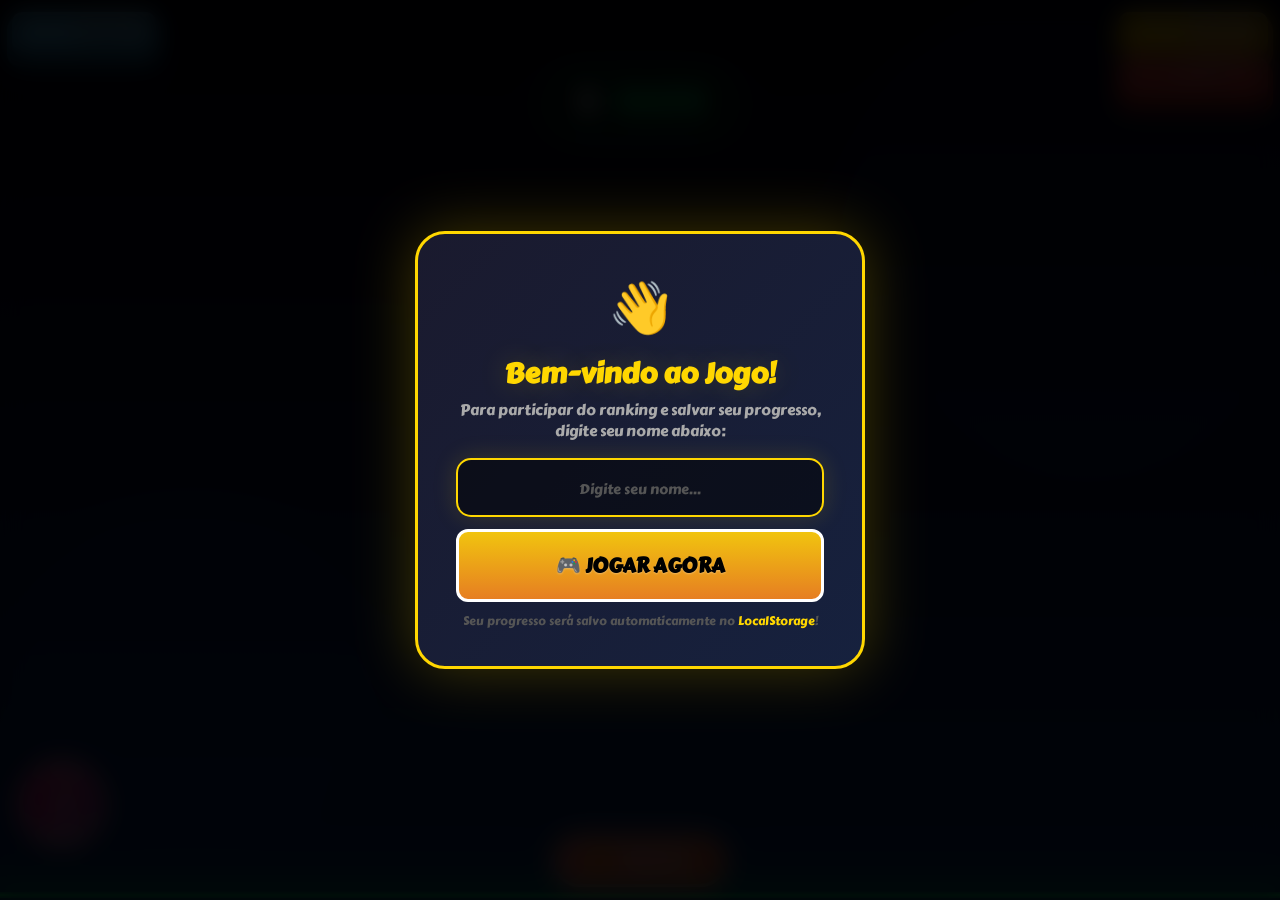
==== index.html @ 9e5d927e "Criado Game" ====
<!DOCTYPE html>
<html lang="pt-BR">
<head>
    <meta charset="UTF-8">
    <meta name="viewport" content="width=device-width, initial-scale=1.0, maximum-scale=1.0, user-scalable=no, viewport-fit=cover">
    <title>BOLA EXPLOSIVA - PREMIUM</title>
    <link href="https://fonts.googleapis.com/css?family=Carter+One" rel="stylesheet">
    <style>
        :root {
            --neon-blue: #00d2ff;
            --neon-pink: #ff007f;
            --gold: #FFD700;
            --green-hp: #2ecc71;
            --neon-purple: #9b59b6;
            --neon-cyan: #00f5ff;
            --neon-lime: #a8ff3e;
        }

        * { margin: 0; padding: 0; box-sizing: border-box; user-select: none; }
        
        html, body {
            width: 100%;
            height: 100%;
            overflow: hidden;
            background: #050510;
            font-family: 'Carter One', 'Arial Black', sans-serif;
            color: white;
            position: relative;
        }

        #gameCanvas {
            display: block;
            width: 100vw !important;
            height: 100vh !important;
            position: fixed !important;
            top: 0 !important;
            left: 0 !important;
            filter: saturate(1.3) contrast(1.1);
            z-index: 1;
        }

        .game-button {
            position: relative;
            top: 0;
            cursor: pointer;
            text-decoration: none !important;
            outline: none !important;
            font-family: 'Carter One', sans-serif;
            font-size: clamp(10px, 1.8vw, 20px);
            line-height: 1.4em;
            letter-spacing: .08em;
            text-shadow: 2px 2px 1px #0066a2, -2px 2px 1px #0066a2, 2px -2px 1px #0066a2, -2px -2px 1px #0066a2, 0px 2px 1px #0066a2, 0px -2px 1px #0066a2, 0px 4px 1px #004a87, 2px 4px 1px #004a87, -2px 4px 1px  #004a87;
            border: none;
            margin: 4px 6px;
            background: repeating-linear-gradient( 45deg, #3ebbf7, #3ebbf7 5px, #45b1f4 5px, #45b1f4 10px);
            border-bottom: 3px solid rgba(16, 91, 146, 0.5);
            border-top: 3px solid rgba(255,255,255,.3);
            color: #fff !important;
            border-radius: clamp(6px, 1vw, 10px);
            padding: clamp(3px, 0.8vw, 10px) clamp(6px, 1.5vw, 18px);
            box-shadow: 0 4px 0 #266b91, 0 6px 1px 1px rgba(0,0,0,.3), 0 8px 0 5px #12517d, 0 10px 0 5px #1a6b9a, 0 12px 0 5px #0c405e, 0 12px 1px 6px rgba(0,0,0,.3);
            transition: all 0.15s ease;
            display: inline-flex;
            align-items: center;
            justify-content: center;
            gap: 5px;
            min-width: 50px;
            text-align: center;
            white-space: nowrap;
        }
        .game-button:hover {
            top: 2px;
            box-shadow: 0 2px 0 #266b91, 0 4px 1px 1px rgba(0,0,0,.3), 0 6px 0 5px #12517d, 0 8px 0 5px #1a6b9a, 0 10px 0 5px #0c405e, 0 10px 1px 6px rgba(0,0,0,.3);
            transform: scale(1.02);
        }
        .game-button:active {
            top: 4px;
            transform: scale(0.97);
            box-shadow: 0 2px 0 #266b91, 0 4px 1px 1px rgba(0,0,0,.3);
        }
        .game-button::before {
            content: '';
            height: 10%;
            position: absolute;
            width: 40%;
            background: #fff;
            right: 13%;
            top: -3%;
            border-radius: 99px;
            opacity: 0.6;
        }
        .game-button::after {
            content: '';
            height: 10%;
            position: absolute;
            width: 5%;
            background: #fff;
            right: 5%;
            top: -3%;
            border-radius: 99px;
            opacity: 0.6;
        }

        .game-button.orange {
            background: repeating-linear-gradient( 45deg, #ffc800, #ffc800 5px, #ffc200 5px, #ffc200 10px);
            box-shadow: 0 4px 0 #b76113, 0 6px 1px 1px rgba(0,0,0,.3), 0 8px 0 5px #75421f, 0 10px 0 5px #8a542b, 0 12px 0 5px #593116, 0 12px 1px 6px rgba(0,0,0,.3);
            border-bottom: 3px solid rgba(205, 102, 0, 0.5);
            text-shadow: 2px 2px 1px #e78700, -2px 2px 1px #e78700, 2px -2px 1px #e78700, -2px -2px 1px #e78700, 0px 2px 1px #e78700, 0px -2px 1px #e78700, 0px 4px 1px #c96100, 2px 4px 1px #c96100, -2px 4px 1px  #c96100;
        }
        .game-button.orange:hover {
            top: 2px;
            box-shadow: 0 2px 0 #b76113, 0 4px 1px 1px rgba(0,0,0,.3), 0 6px 0 5px #75421f, 0 8px 0 5px #8a542b, 0 10px 0 5px #593116, 0 10px 1px 6px rgba(0,0,0,.3);
        }

        .game-button.red {
            background: repeating-linear-gradient( 45deg, #ff4f4c, #ff4f4c 5px, #ff4643 5px, #ff4643 10px);
            box-shadow: 0 4px 0 #ae2725, 0 6px 1px 1px rgba(0,0,0,.3), 0 8px 0 5px #831614, 0 10px 0 5px #a33634, 0 12px 0 5px #631716, 0 12px 1px 6px rgba(0,0,0,.3);
            border-bottom: 3px solid rgba(160, 25, 23, 0.5);
            text-shadow: 2px 2px 1px #d72d21, -2px 2px 1px #d72d21, 2px -2px 1px #d72d21, -2px -2px 1px #d72d21, 0px 2px 1px #d72d21, 0px -2px 1px #d72d21, 0px 4px 1px #930704, 2px 4px 1px #930704, -2px 4px 1px  #930704;
        }
        .game-button.red:hover {
            top: 2px;
            box-shadow: 0 2px 0 #ae2725, 0 4px 1px 1px rgba(0,0,0,.3), 0 6px 0 5px #831614, 0 8px 0 5px #a33634, 0 10px 0 5px #631716, 0 10px 1px 6px rgba(0,0,0,.3);
        }

        .game-button.green {
            background: repeating-linear-gradient( 45deg, #54d440, #54d440 5px, #52cc3f 5px, #52cc3f 10px);
            box-shadow: 0 4px 0 #348628, 0 6px 1px 1px rgba(0,0,0,.3), 0 8px 0 5px #2a6d20, 0 10px 0 5px #39822e, 0 12px 0 5px #1d4c16, 0 12px 1px 6px rgba(0,0,0,.3);
            border-bottom: 3px solid rgba(40, 117, 29, 0.5);
            text-shadow: 2px 2px 1px #348628, -2px 2px 1px #348628, 2px -2px 1px #348628, -2px -2px 1px #348628, 0px 2px 1px #348628, 0px -2px 1px #348628, 0px 4px 1px #1d4c16, 2px 4px 1px #1d4c16, -2px 4px 1px #1d4c16;
        }
        .game-button.green:hover {
            top: 2px;
            box-shadow: 0 2px 0 #348628, 0 4px 1px 1px rgba(0,0,0,.3), 0 6px 0 5px #2a6d20, 0 8px 0 5px #39822e, 0 10px 0 5px #1d4c16, 0 10px 1px 6px rgba(0,0,0,.3);
        }

        .game-button.purple {
            background: repeating-linear-gradient( 45deg, #9b59b6, #9b59b6 5px, #8e44ad 5px, #8e44ad 10px);
            box-shadow: 0 4px 0 #6c3483, 0 6px 1px 1px rgba(0,0,0,.3), 0 8px 0 5px #4a235a, 0 10px 0 5px #5b2d6e, 0 12px 0 5px #3b1a47, 0 12px 1px 6px rgba(0,0,0,.3);
            border-bottom: 3px solid rgba(88, 42, 109, 0.5);
            text-shadow: 2px 2px 1px #7d3c98, -2px 2px 1px #7d3c98, 2px -2px 1px #7d3c98, -2px -2px 1px #7d3c98, 0px 2px 1px #7d3c98, 0px -2px 1px #7d3c98, 0px 4px 1px #5b2d6e, 2px 4px 1px #5b2d6e, -2px 4px 1px #5b2d6e;
        }
        .game-button.purple:hover {
            top: 2px;
            box-shadow: 0 2px 0 #6c3483, 0 4px 1px 1px rgba(0,0,0,.3), 0 6px 0 5px #4a235a, 0 8px 0 5px #5b2d6e, 0 10px 0 5px #3b1a47, 0 10px 1px 6px rgba(0,0,0,.3);
        }

        .game-button.cyan {
            background: repeating-linear-gradient( 45deg, #00d4ff, #00d4ff 5px, #00c4e8 5px, #00c4e8 10px);
            box-shadow: 0 4px 0 #0088aa, 0 6px 1px 1px rgba(0,0,0,.3), 0 8px 0 5px #006680, 0 10px 0 5px #007799, 0 12px 0 5px #004d66, 0 12px 1px 6px rgba(0,0,0,.3);
            border-bottom: 3px solid rgba(0, 100, 128, 0.5);
            text-shadow: 2px 2px 1px #00aacc, -2px 2px 1px #00aacc, 2px -2px 1px #00aacc, -2px -2px 1px #00aacc, 0px 2px 1px #00aacc, 0px -2px 1px #00aacc, 0px 4px 1px #0088aa, 2px 4px 1px #0088aa, -2px 4px 1px #0088aa;
        }
        .game-button.cyan:hover {
            top: 2px;
            box-shadow: 0 2px 0 #0088aa, 0 4px 1px 1px rgba(0,0,0,.3), 0 6px 0 5px #006680, 0 8px 0 5px #007799, 0 10px 0 5px #004d66, 0 10px 1px 6px rgba(0,0,0,.3);
        }

        .game-button.pink {
            background: repeating-linear-gradient( 45deg, #ff6b9d, #ff6b9d 5px, #ff5a8a 5px, #ff5a8a 10px);
            box-shadow: 0 4px 0 #cc3366, 0 6px 1px 1px rgba(0,0,0,.3), 0 8px 0 5px #992255, 0 10px 0 5px #aa3366, 0 12px 0 5px #661533, 0 12px 1px 6px rgba(0,0,0,.3);
            border-bottom: 3px solid rgba(180, 40, 80, 0.5);
            text-shadow: 2px 2px 1px #dd4488, -2px 2px 1px #dd4488, 2px -2px 1px #dd4488, -2px -2px 1px #dd4488, 0px 2px 1px #dd4488, 0px -2px 1px #dd4488, 0px 4px 1px #cc3366, 2px 4px 1px #cc3366, -2px 4px 1px #cc3366;
        }
        .game-button.pink:hover {
            top: 2px;
            box-shadow: 0 2px 0 #cc3366, 0 4px 1px 1px rgba(0,0,0,.3), 0 6px 0 5px #992255, 0 8px 0 5px #aa3366, 0 10px 0 5px #661533, 0 10px 1px 6px rgba(0,0,0,.3);
        }

        .game-button.gold {
            background: repeating-linear-gradient( 45deg, #ffd700, #ffd700 5px, #f0c800 5px, #f0c800 10px);
            box-shadow: 0 4px 0 #b8960f, 0 6px 1px 1px rgba(0,0,0,.3), 0 8px 0 5px #8a6e0a, 0 10px 0 5px #a07f0d, 0 12px 0 5px #6b5208, 0 12px 1px 6px rgba(0,0,0,.3);
            border-bottom: 3px solid rgba(180, 130, 15, 0.5);
            text-shadow: 2px 2px 1px #d4a800, -2px 2px 1px #d4a800, 2px -2px 1px #d4a800, -2px -2px 1px #d4a800, 0px 2px 1px #d4a800, 0px -2px 1px #d4a800, 0px 4px 1px #b8960f, 2px 4px 1px #b8960f, -2px 4px 1px #b8960f;
            color: #1a1a1a !important;
        }
        .game-button.gold:hover {
            top: 2px;
            box-shadow: 0 2px 0 #b8960f, 0 4px 1px 1px rgba(0,0,0,.3), 0 6px 0 5px #8a6e0a, 0 8px 0 5px #a07f0d, 0 10px 0 5px #6b5208, 0 10px 1px 6px rgba(0,0,0,.3);
        }

        .game-button.large {
            font-size: clamp(16px, 3vw, 32px) !important;
            padding: clamp(14px, 2.5vw, 28px) clamp(25px, 5vw, 55px) !important;
            min-height: clamp(55px, 8vh, 80px) !important;
            min-width: clamp(120px, 20vw, 220px) !important;
            border-radius: clamp(10px, 1.5vw, 16px) !important;
            letter-spacing: 0.15em !important;
            box-shadow: 0 6px 0 #266b91, 0 8px 1px 1px rgba(0,0,0,.3), 0 10px 0 5px #12517d, 0 12px 0 5px #1a6b9a, 0 14px 0 5px #0c405e, 0 14px 1px 6px rgba(0,0,0,.3) !important;
        }
        .game-button.large:hover {
            top: 3px;
            box-shadow: 0 3px 0 #266b91, 0 5px 1px 1px rgba(0,0,0,.3), 0 6px 0 5px #12517d, 0 8px 0 5px #1a6b9a, 0 10px 0 5px #0c405e, 0 10px 1px 6px rgba(0,0,0,.3) !important;
        }
        .game-button.large.orange {
            box-shadow: 0 6px 0 #b76113, 0 8px 1px 1px rgba(0,0,0,.3), 0 10px 0 5px #75421f, 0 12px 0 5px #8a542b, 0 14px 0 5px #593116, 0 14px 1px 6px rgba(0,0,0,.3) !important;
        }
        .game-button.large.orange:hover {
            box-shadow: 0 3px 0 #b76113, 0 5px 1px 1px rgba(0,0,0,.3), 0 6px 0 5px #75421f, 0 8px 0 5px #8a542b, 0 10px 0 5px #593116, 0 10px 1px 6px rgba(0,0,0,.3) !important;
        }
        .game-button.large.red {
            box-shadow: 0 6px 0 #ae2725, 0 8px 1px 1px rgba(0,0,0,.3), 0 10px 0 5px #831614, 0 12px 0 5px #a33634, 0 14px 0 5px #631716, 0 14px 1px 6px rgba(0,0,0,.3) !important;
        }
        .game-button.large.red:hover {
            box-shadow: 0 3px 0 #ae2725, 0 5px 1px 1px rgba(0,0,0,.3), 0 6px 0 5px #831614, 0 8px 0 5px #a33634, 0 10px 0 5px #631716, 0 10px 1px 6px rgba(0,0,0,.3) !important;
        }
        .game-button.large.green {
            box-shadow: 0 6px 0 #348628, 0 8px 1px 1px rgba(0,0,0,.3), 0 10px 0 5px #2a6d20, 0 12px 0 5px #39822e, 0 14px 0 5px #1d4c16, 0 14px 1px 6px rgba(0,0,0,.3) !important;
        }
        .game-button.large.green:hover {
            box-shadow: 0 3px 0 #348628, 0 5px 1px 1px rgba(0,0,0,.3), 0 6px 0 5px #2a6d20, 0 8px 0 5px #39822e, 0 10px 0 5px #1d4c16, 0 10px 1px 6px rgba(0,0,0,.3) !important;
        }
        .game-button.large.gold {
            box-shadow: 0 6px 0 #b8960f, 0 8px 1px 1px rgba(0,0,0,.3), 0 10px 0 5px #8a6e0a, 0 12px 0 5px #a07f0d, 0 14px 0 5px #6b5208, 0 14px 1px 6px rgba(0,0,0,.3) !important;
        }
        .game-button.large.gold:hover {
            box-shadow: 0 3px 0 #b8960f, 0 5px 1px 1px rgba(0,0,0,.3), 0 6px 0 5px #8a6e0a, 0 8px 0 5px #a07f0d, 0 10px 0 5px #6b5208, 0 10px 1px 6px rgba(0,0,0,.3) !important;
        }
        .game-button.large::before,
        .game-button.large::after {
            opacity: 0.8 !important;
        }

        .hud-container {
            position: fixed !important;
            top: 0 !important;
            left: 0 !important;
            width: 100% !important;
            padding: clamp(4px, 1vw, 12px) !important;
            display: flex !important;
            justify-content: space-between !important;
            align-items: flex-start !important;
            z-index: 100 !important;
            pointer-events: none !important;
        }

        .hud-left, .hud-right {
            display: flex;
            flex-direction: column;
            gap: clamp(2px, 0.4vw, 6px);
            pointer-events: none;
        }
        .hud-left .game-button,
        .hud-right .game-button {
            pointer-events: auto;
        }

        .hud-button {
            font-size: clamp(8px, 1.2vw, 14px) !important;
            padding: clamp(2px, 0.4vw, 6px) clamp(5px, 0.8vw, 12px) !important;
            margin: 0 !important;
            min-width: auto !important;
            white-space: nowrap;
        }
        .hud-button .hud-label {
            font-size: clamp(5px, 0.7vw, 9px);
            opacity: 0.8;
            display: block;
            font-weight: normal;
            letter-spacing: 0.05em;
            text-shadow: none;
            margin-top: -2px;
        }
        .hud-button .hud-value {
            font-size: clamp(10px, 1.6vw, 20px);
            display: block;
            line-height: 1.2;
        }

        .remaining-circle {
            position: fixed !important;
            bottom: clamp(35px, 6vh, 90px) !important;
            left: clamp(8px, 1.5vw, 25px) !important;
            background: linear-gradient(135deg, #ff007f, #8e44ad);
            width: clamp(50px, 8vw, 85px) !important;
            height: clamp(50px, 8vw, 85px) !important;
            border-radius: 50%;
            display: flex;
            flex-direction: column;
            justify-content: center;
            align-items: center;
            border: clamp(2px, 0.4vw, 4px) solid white;
            box-shadow: 0 0 20px rgba(255, 0, 127, 0.6);
            z-index: 100;
        }
        .remaining-circle .count { 
            font-size: clamp(16px, 3vw, 30px); 
            font-weight: 900; 
            font-family: 'Carter One', sans-serif; 
        }
        .remaining-circle .txt { 
            font-size: clamp(6px, 0.9vw, 10px); 
            text-transform: uppercase; 
            font-family: 'Carter One', sans-serif; 
        }

        .pause-overlay {
            position: fixed;
            top: 0; left: 0;
            width: 100vw; height: 100vh;
            background: rgba(0, 0, 0, 0);
            display: none;
            justify-content: center;
            align-items: center;
            z-index: 400;
            pointer-events: none;
            transition: background 0.5s ease;
        }
        .pause-overlay.active {
            display: flex;
            pointer-events: auto;
            background: rgba(0, 0, 0, 0.95);
            backdrop-filter: blur(12px);
        }
        .pause-overlay .pause-box {
            width: 100vw;
            height: 100vh;
            padding: clamp(8px, 1.5vh, 25px) clamp(10px, 2vw, 25px);
            display: flex;
            flex-direction: column;
            background: transparent;
            overflow: hidden;
            transform: scale(0.95);
            opacity: 0;
            transition: all 0.5s cubic-bezier(0.34, 1.56, 0.64, 1);
        }
        .pause-overlay.active .pause-box {
            transform: scale(1);
            opacity: 1;
        }

        .pause-box .pause-header {
            display: flex;
            justify-content: space-between;
            align-items: center;
            padding: clamp(4px, 0.6vh, 10px) 0 clamp(6px, 0.8vh, 12px) 0;
            border-bottom: 2px solid rgba(255,255,255,0.1);
            flex-shrink: 0;
            gap: clamp(6px, 1vw, 15px);
            flex-wrap: wrap;
        }
        .pause-box .pause-title {
            font-size: clamp(14px, 2.5vw, 26px);
            color: var(--neon-white);
            text-shadow: 0 0 20px rgba(0, 210, 255, 0.3);
            font-family: 'Carter One', sans-serif;
        }
        .pause-box .coin-balance {
            text-align: center;
            font-size: clamp(12px, 1.8vw, 20px);
            color: var(--gold);
            padding: clamp(3px, 0.5vh, 8px);
            margin: clamp(3px, 0.5vh, 8px) 0;
            flex-shrink: 0;
            font-family: 'Carter One', sans-serif;
        }
        .pause-box .coin-balance span {
            font-size: clamp(14px, 2.2vw, 24px);
        }

        .pause-box .weapons-grid {
            display: grid;
            grid-template-columns: repeat(2, 1fr);
            gap: clamp(6px, 1vw, 20px);
            flex: 1;
            padding: clamp(6px, 1vh, 18px) 0;
            overflow-y: auto;
            align-content: start;
            min-height: 0;
        }

        .pause-box .weapons-grid::-webkit-scrollbar {
            width: 4px;
        }
        .pause-box .weapons-grid::-webkit-scrollbar-track {
            background: rgba(255,255,255,0.05);
            border-radius: 10px;
        }
        .pause-box .weapons-grid::-webkit-scrollbar-thumb {
            background: var(--neon-blue);
            border-radius: 10px;
        }

        .pause-box .weapons-grid .game-button {
            width: 100%;
            margin: 0;
            font-size: clamp(9px, 1.4vw, 16px);
            padding: clamp(10px, 1.5vw, 24px) clamp(12px, 2vw, 26px);
            white-space: normal;
            word-break: break-word;
            min-height: clamp(45px, 7vh, 80px);
            min-width: 0;
            flex-direction: column;
            line-height: 1.3;
            position: relative;
            width: 100% !important;
            display: flex !important;
            align-items: center !important;
            justify-content: center !important;
        }

        .pause-box .weapons-grid .game-button .weapon-name {
            font-size: clamp(8px, 1.2vw, 15px);
            font-weight: bold;
            display: block;
            text-align: center;
            width: 100%;
        }

        .pause-box .weapons-grid .game-button .weapon-status {
            font-size: clamp(7px, 0.9vw, 12px);
            opacity: 0.9;
            margin-top: 2px;
            display: block;
            font-weight: normal;
            text-shadow: 0 2px 4px rgba(0,0,0,0.5);
        }

        .pause-box .weapons-grid .game-button .timer-bar {
            width: 90%;
            height: clamp(3px, 0.4vh, 5px);
            background: rgba(255,255,255,0.15);
            border-radius: 4px;
            margin-top: 3px;
            overflow: hidden;
            position: absolute;
            bottom: 3px;
            left: 5%;
        }

        .pause-box .btn-actions .game-button {
            width: 90% !important;
            max-width: 500px !important;
            padding: clamp(12px, 2vw, 28px) clamp(18px, 4vw, 45px) !important;
            font-size: clamp(14px, 2.5vw, 30px) !important;
            min-height: clamp(40px, 6vh, 65px) !important;
            margin: 5px auto !important;
        }

        .game-over-screen {
            position: fixed;
            top: 0; left: 0;
            width: 100vw; height: 100vh;
            background: rgba(0, 0, 0, 0.92);
            display: none;
            justify-content: center;
            align-items: center;
            flex-direction: column;
            z-index: 200;
            backdrop-filter: blur(12px);
        }
        .game-over-screen.active { display: flex; }

        .game-over-box {
            position: fixed;
            inset: 0;
            width: 100vw;
            height: 100vh;
            display: flex;
            flex-direction: column;
            justify-content: center;
            align-items: center;
            background: rgba(0,0,0,0.92);
            z-index: 99999;
            padding: clamp(15px, 3vh, 45px) clamp(12px, 2vw, 35px);
            box-sizing: border-box;
            overflow-y: auto;
            text-align: center;
        }

        .game-over-box h1 {
            font-size: clamp(24px, 4.5vw, 45px);
            color: var(--neon-pink);
            text-shadow: 0 0 30px rgba(255, 0, 127, 0.5);
            margin-bottom: 6px;
            font-family: 'Carter One', sans-serif;
        }
        .game-over-box .subtitle {
            color: var(--neon-blue);
            font-size: clamp(11px, 1.6vw, 18px);
            margin-bottom: 12px;
        }
        .game-over-box .final-stats {
            background: rgba(0, 0, 0, 0.3);
            padding: clamp(10px, 1.5vh, 22px) clamp(12px, 2vw, 28px);
            border-radius: 15px;
            margin: 12px 0;
            border: 1px solid rgba(255,255,255,0.1);
            width: 92%;
            max-width: 450px;
        }
        .game-over-box .final-stats div {
            display: flex;
            justify-content: space-between;
            padding: clamp(3px, 0.4vh, 7px) 0;
            font-size: clamp(11px, 1.3vw, 17px);
            border-bottom: 1px solid rgba(255,255,255,0.05);
        }
        .game-over-box .final-stats div:last-child { border-bottom: none; }
        .game-over-box .final-stats .label { color: #aaa; }
        .game-over-box .final-stats .value { color: var(--gold); font-size: clamp(12px, 1.5vw, 19px); }

        .game-over-box .btn-restart {
            margin-top: 8px;
            width: 92%;
            max-width: 380px;
        }

        .victory-screen {
            position: fixed;
            top: 0; left: 0;
            width: 100vw; height: 100vh;
            background: rgba(0, 0, 0, 0.92);
            display: none;
            justify-content: center;
            align-items: center;
            flex-direction: column;
            z-index: 200;
            backdrop-filter: blur(12px);
            animation: victoryFadeIn 0.8s ease;
        }
        .victory-screen.active { display: flex; }

        @keyframes victoryFadeIn {
            from { opacity: 0; transform: scale(0.9); }
            to { opacity: 1; transform: scale(1); }
        }
        @keyframes victoryGlow {
            0%, 100% { text-shadow: 0 0 20px rgba(255, 215, 0, 0.5), 0 0 40px rgba(255, 215, 0, 0.3), 0 0 80px rgba(255, 215, 0, 0.1); }
            50% { text-shadow: 0 0 40px rgba(255, 215, 0, 0.8), 0 0 80px rgba(255, 215, 0, 0.5), 0 0 120px rgba(255, 215, 0, 0.3); }
        }
        @keyframes confettiFall {
            0% { transform: translateY(-100vh) rotate(0deg); opacity: 1; }
            100% { transform: translateY(100vh) rotate(720deg); opacity: 0; }
        }

        .victory-box {
            position: fixed;
            inset: 0;
            width: 100vw;
            height: 100vh;
            display: flex;
            flex-direction: column;
            justify-content: center;
            align-items: center;
            background: radial-gradient(circle at top,#1d4f1d 0%,#0d2510 35%,#000000 100%);
            padding: clamp(15px, 3vh, 45px) clamp(12px, 2vw, 35px);
            box-sizing: border-box;
            overflow-y: auto;
            text-align: center;
            z-index: 99999;
        }

        .victory-box .trophy {
            font-size: clamp(40px, 7vw, 75px);
            display: block;
            margin-bottom: 4px;
            animation: victoryGlow 2s ease-in-out infinite;
        }
        .victory-box h1 {
            font-size: clamp(26px, 4.5vw, 48px);
            color: var(--gold);
            text-shadow: 0 0 30px rgba(255, 215, 0, 0.4);
            margin-bottom: 4px;
            animation: victoryGlow 2s ease-in-out infinite;
            font-family: 'Carter One', sans-serif;
        }
        .victory-box .subtitle {
            color: #00d2ff;
            font-size: clamp(11px, 1.6vw, 18px);
            margin-bottom: 12px;
            font-style: italic;
        }
        .victory-box .final-stats {
            background: rgba(0, 0, 0, 0.4);
            padding: clamp(10px, 1.5vh, 22px) clamp(12px, 2vw, 28px);
            border-radius: 15px;
            margin: 10px 0 12px 0;
            border: 1px solid rgba(255, 215, 0, 0.15);
            width: 92%;
            max-width: 450px;
        }
        .victory-box .final-stats div {
            display: flex;
            justify-content: space-between;
            padding: clamp(3px, 0.4vh, 7px) 0;
            font-size: clamp(11px, 1.3vw, 17px);
            border-bottom: 1px solid rgba(255,255,255,0.05);
        }
        .victory-box .final-stats div:last-child { border-bottom: none; }
        .victory-box .final-stats .label { color: #aaa; }
        .victory-box .final-stats .value { color: var(--gold); font-size: clamp(12px, 1.5vw, 19px); font-weight: bold; }
        .victory-box .final-stats .value.gold-big { font-size: clamp(18px, 2.5vw, 26px); color: #FFD700; text-shadow: 0 0 20px rgba(255, 215, 0, 0.3); }

        .victory-box .btn-victory {
            margin-top: 6px;
            width: 92%;
            max-width: 380px;
        }

        .confetti-container {
            position: fixed;
            top: 0;
            left: 0;
            width: 100%;
            height: 100%;
            pointer-events: none;
            z-index: 201;
            overflow: hidden;
        }
        .confetti-piece {
            position: absolute;
            width: clamp(6px, 0.8vw, 12px);
            height: clamp(6px, 0.8vw, 12px);
            top: -20px;
            animation: confettiFall linear forwards;
        }

        .level-transition-screen {
            position: fixed;
            top: 0; left: 0;
            width: 100vw; height: 100vh;
            background: rgba(0, 0, 0, 0);
            display: none;
            justify-content: center;
            align-items: center;
            flex-direction: column;
            z-index: 300;
            pointer-events: none;
            transition: background 0.6s ease;
        }
        .level-transition-screen.active {
            display: flex;
            pointer-events: auto;
            background: rgba(0, 0, 0, 0.92);
            backdrop-filter: blur(12px);
        }

        .transition-box {
            position: fixed;
            inset: 0;
            width: 100vw;
            height: 100vh;
            display: flex;
            flex-direction: column;
            justify-content: center;
            align-items: center;
            background: rgba(0,0,0,.92);
            backdrop-filter: blur(5px);
            padding: clamp(15px, 3vh, 45px) clamp(12px, 2vw, 35px);
            box-sizing: border-box;
            overflow-y: auto;
            text-align: center;
            z-index: 99999;
        }

        .transition-box h2 {
            font-size: clamp(24px, 4vw, 55px);
            color: #FFD700;
            margin-bottom: 8px;
            text-shadow: 0 0 15px rgba(255,215,0,.4);
        }

        .transition-box .stats-grid {
            background: rgba(0, 0, 0, 0.3);
            padding: clamp(10px, 1.5vh, 20px) clamp(12px, 2vw, 28px);
            border-radius: 15px;
            margin: 10px 0 12px 0;
            border: 1px solid rgba(255,255,255,0.08);
            width: 92%;
            max-width: 450px;
        }
        .transition-box .stats-grid .stat-row {
            display: flex;
            justify-content: space-between;
            padding: clamp(3px, 0.4vh, 7px) 0;
            font-size: clamp(11px, 1.3vw, 17px);
            border-bottom: 1px solid rgba(255,255,255,0.05);
        }
        .transition-box .stats-grid .stat-row:last-child { border-bottom: none; }
        .transition-box .stats-grid .stat-label { color: #aaa; }
        .transition-box .stats-grid .stat-value { color: var(--gold); font-weight: bold; }
        .transition-box .stats-grid .stat-value.green { color: #2ecc71; }
        .transition-box .stats-grid .stat-value.pink { color: #fff; }

        .transition-box .btn-continue {
            margin-top: 4px;
            width: 92%;
            max-width: 380px;
        }

        .level-transition-screen.fade-out {
            pointer-events: none;
        }
        .level-transition-screen.fade-out .transition-box {
            transform: scale(0.8) !important;
            opacity: 0 !important;
            transition: all 0.4s ease !important;
        }
        .level-transition-screen.fade-out {
            transition: background 0.4s ease !important;
            background: rgba(0, 0, 0, 0) !important;
        }

        .barrier-hud {
            position: fixed !important;
            top: clamp(55px, 8vh, 95px) !important;
            left: 50% !important;
            transform: translateX(-50%) !important;
            z-index: 100 !important;
            background: rgba(0, 0, 0, 0.75);
            border: 2px solid #00ff88;
            border-radius: clamp(20px, 3vw, 35px);
            padding: clamp(3px, 0.4vh, 6px) clamp(10px, 2vw, 25px);
            display: flex;
            align-items: center;
            justify-content: center;
            gap: clamp(4px, 0.8vw, 12px);
            box-shadow: 0 0 40px rgba(0, 255, 136, 0.25);
            backdrop-filter: blur(6px);
            pointer-events: none;
            font-family: 'Carter One', sans-serif;
        }

        .barrier-hud .shield-icon {
            font-size: clamp(14px, 2.2vw, 26px);
            filter: drop-shadow(0 0 8px rgba(0,255,136,0.5));
        }

        .barrier-hud .barrier-text {
            color: #00ff88;
            font-size: clamp(14px, 2.8vw, 32px);
            font-weight: 900;
            letter-spacing: 2px;
            text-shadow: 0 0 20px rgba(0, 255, 136, 0.4);
            font-family: 'Carter One', sans-serif;
            min-width: clamp(40px, 6vw, 80px);
            text-align: center;
        }

        .barrier-hud .barrier-bar,
        .barrier-hud .barrier-bar .barrier-fill {
            display: none;
        }

        .barrier-hit-effect {
            position: fixed !important;
            top: clamp(55px, 8vh, 95px) !important;
            left: 0 !important;
            width: 100% !important;
            height: 8px !important;
            background: radial-gradient(ellipse at center, rgba(255, 255, 255, 0.8) 0%, transparent 70%);
            opacity: 0;
            pointer-events: none;
            z-index: 99 !important;
            transition: opacity 0.1s;
        }
        .barrier-hit-effect.active {
            opacity: 1;
            animation: barrierFlash 0.3s ease-out;
        }

        @keyframes barrierFlash {
            0% { opacity: 1; transform: scaleY(1); }
            50% { opacity: 0.8; transform: scaleY(3); }
            100% { opacity: 0; transform: scaleY(1); }
        }

        .boss-health-bar {
            position: fixed !important;
            top: clamp(95px, 13vh, 145px) !important;
            left: 50% !important;
            transform: translateX(-50%) !important;
            width: min(80%, 550px) !important;
            height: clamp(14px, 2vh, 22px) !important;
            background: rgba(0, 0, 0, 0.7);
            border: 2px solid #ff007f;
            border-radius: 12px;
            z-index: 100 !important;
            display: none;
            box-shadow: 0 0 20px rgba(255, 0, 127, 0.3);
            overflow: hidden;
        }
        .boss-health-bar .bar-fill {
            height: 100%;
            background: linear-gradient(90deg, #ff007f, #ff6b6b, #ff007f);
            background-size: 200% 100%;
            border-radius: 10px;
            transition: width 0.3s ease;
            animation: healthPulse 1s ease-in-out infinite;
        }
        .boss-health-bar .boss-name {
            position: absolute;
            top: -18px;
            left: 50%;
            transform: translateX(-50%);
            color: #ff007f;
            font-size: clamp(9px, 1.2vw, 14px);
            font-weight: bold;
            text-shadow: 0 0 10px rgba(255, 0, 127, 0.5);
            white-space: nowrap;
            font-family: 'Carter One', sans-serif;
        }
        .boss-health-bar .boss-hp-text {
            position: absolute;
            top: 50%;
            left: 50%;
            transform: translate(-50%, -50%);
            color: white;
            font-size: clamp(8px, 1vw, 13px);
            font-weight: bold;
            text-shadow: 0 0 10px rgba(0,0,0,0.8);
            z-index: 2;
        }
        @keyframes healthPulse {
            0%, 100% { background-position: 0% 50%; }
            50% { background-position: 100% 50%; }
        }

        .btn-pause-game {
            position: fixed !important;
            bottom: clamp(8px, 1.5vh, 25px) !important;
            left: 50% !important;
            transform: translateX(-50%) !important;
            background: linear-gradient(135deg, #ff6b6b, #ee5a24);
            padding: clamp(5px, 0.8vh, 12px) clamp(14px, 2.5vw, 30px);
            border-radius: 30px;
            border: 3px solid #fff;
            color: #fff;
            font-weight: 900;
            font-size: clamp(12px, 1.6vw, 20px);
            cursor: pointer;
            z-index: 100 !important;
            box-shadow: 0 0 30px rgba(255, 107, 107, 0.4);
            transition: transform 0.2s;
            font-family: 'Carter One', sans-serif;
            letter-spacing: 2px;
        }
        .btn-pause-game:hover { transform: translateX(-50%) scale(1.05); }

        .player-check-overlay {
            position: fixed;
            top: 0;
            left: 0;
            width: 100vw;
            height: 100vh;
            background: rgba(0, 0, 0, 0.92);
            display: none;
            justify-content: center;
            align-items: center;
            z-index: 9999;
            backdrop-filter: blur(12px);
            animation: fadeInOverlay 0.4s ease;
        }
        .player-check-overlay.active { display: flex; }
        @keyframes fadeInOverlay {
            from { opacity: 0; }
            to { opacity: 1; }
        }
        .player-check-box {
            background: linear-gradient(135deg, #1a1a2e, #16213e);
            padding: clamp(20px, 4vh, 50px) clamp(16px, 3vw, 50px);
            border-radius: 30px;
            border: 3px solid #FFD700;
            box-shadow: 0 0 60px rgba(255, 215, 0, 0.25);
            text-align: center;
            max-width: 450px;
            width: 92%;
            animation: slideUpBox 0.5s cubic-bezier(0.34, 1.56, 0.64, 1);
        }
        @keyframes slideUpBox {
            from { transform: translateY(60px) scale(0.9); opacity: 0; }
            to { transform: translateY(0) scale(1); opacity: 1; }
        }
        .player-check-box h1 { font-size: clamp(30px, 5vw, 50px); margin-bottom: 5px; }
        .player-check-box h2 {
            color: #FFD700;
            font-size: clamp(18px, 3vw, 28px);
            margin-bottom: 5px;
            text-shadow: 0 0 30px rgba(255, 215, 0, 0.2);
            font-family: 'Carter One', sans-serif;
        }
        .player-check-box .subtitle {
            color: #aaa;
            font-size: clamp(10px, 1.3vw, 15px);
            margin-bottom: 16px;
            line-height: 1.4;
        }
        .player-check-box input {
            width: 100%;
            padding: clamp(10px, 1.5vh, 18px) clamp(12px, 2vw, 22px);
            border-radius: 15px;
            border: 2px solid rgba(255, 215, 0, 0.3);
            background: rgba(0, 0, 0, 0.5);
            color: #fff;
            font-size: clamp(12px, 1.6vw, 18px);
            font-family: 'Carter One', sans-serif;
            outline: none;
            transition: border-color 0.3s, box-shadow 0.3s;
            margin-bottom: 12px;
            text-align: center;
            letter-spacing: 1px;
        }
        .player-check-box input:focus {
            border-color: #FFD700;
            box-shadow: 0 0 25px rgba(255, 215, 0, 0.15);
        }
        .player-check-box input::placeholder {
            color: #555;
            font-size: clamp(10px, 1.2vw, 14px);
            letter-spacing: 0;
        }
        .player-check-box .btn-confirm {
            background: linear-gradient(to bottom, #f1c40f, #e67e22);
            padding: clamp(12px, 2vh, 20px) clamp(20px, 3vw, 40px);
            border: none;
            border-radius: 12px;
            color: #000;
            font-weight: 900;
            font-size: clamp(14px, 2vw, 20px);
            cursor: pointer;
            border: 3px solid #fff;
            font-family: 'Carter One', sans-serif;
            transition: transform 0.2s, box-shadow 0.2s;
            width: 100%;
            text-shadow: 0 1px 2px rgba(255,255,255,0.3);
        }
        .player-check-box .btn-confirm:hover {
            transform: scale(1.02);
            box-shadow: 0 0 30px rgba(255, 215, 0, 0.2);
        }
        .player-check-box .btn-confirm:active { transform: scale(0.98); }
        .player-check-box .hint {
            color: #555;
            font-size: clamp(8px, 1vw, 12px);
            margin-top: 10px;
        }
        .player-check-box .hint .highlight { color: #FFD700; }
        .player-check-box .error-msg {
            color: #ff4444;
            font-size: clamp(10px, 1.2vw, 14px);
            margin-bottom: 8px;
            min-height: 18px;
            display: none;
        }
        .player-check-box .error-msg.show { display: block; }

        @media (max-width: 600px) {
            .game-button {
                font-size: clamp(8px, 1.6vw, 12px);
                padding: clamp(2px, 0.6vw, 6px) clamp(5px, 1.2vw, 10px);
                min-width: 35px;
                margin: 3px 4px;
            }
            .game-button.large {
                font-size: clamp(12px, 2.5vw, 18px) !important;
                padding: clamp(10px, 2vw, 16px) clamp(16px, 3vw, 25px) !important;
                min-height: 40px !important;
                min-width: 80px !important;
            }
            .pause-box .weapons-grid .game-button {
                font-size: clamp(7px, 1.3vw, 11px);
                padding: clamp(6px, 1.2vw, 12px) clamp(8px, 1.5vw, 14px);
                min-height: 40px;
            }
            .pause-box .weapons-grid .game-button .weapon-name {
                font-size: clamp(7px, 1.1vw, 10px);
            }
            .pause-box .weapons-grid .game-button .weapon-status {
                font-size: clamp(6px, 0.8vw, 9px);
            }
            .pause-box .btn-actions .game-button {
                font-size: clamp(12px, 2.2vw, 18px) !important;
                padding: clamp(8px, 1.5vw, 14px) !important;
                min-height: 35px !important;
            }
            .pause-box .coin-balance {
                font-size: clamp(10px, 1.6vw, 14px);
            }
            .pause-box .coin-balance span {
                font-size: clamp(12px, 2vw, 18px);
            }
            .pause-box .pause-title {
                font-size: clamp(12px, 2.2vw, 18px);
            }
            .hud-button {
                font-size: clamp(6px, 1vw, 9px) !important;
                padding: clamp(1px, 0.3vw, 3px) clamp(3px, 0.6vw, 6px) !important;
            }
            .hud-button .hud-value {
                font-size: clamp(8px, 1.3vw, 12px) !important;
            }
            .hud-button .hud-label {
                font-size: clamp(4px, 0.6vw, 7px) !important;
            }
            .barrier-hud {
                top: clamp(40px, 6vh, 60px) !important;
                padding: clamp(2px, 0.4vh, 5px) clamp(8px, 1.5vw, 14px);
                gap: 3px;
            }
            .barrier-hud .shield-icon {
                font-size: clamp(10px, 1.8vw, 16px);
            }
            .barrier-hud .barrier-text {
                font-size: clamp(10px, 2vw, 18px);
                min-width: 25px;
            }
            .boss-health-bar {
                top: clamp(65px, 10vh, 100px) !important;
                height: clamp(10px, 1.5vh, 15px) !important;
                width: min(85%, 450px) !important;
            }
            .remaining-circle {
                width: clamp(35px, 6vw, 55px) !important;
                height: clamp(35px, 6vw, 55px) !important;
                bottom: clamp(30px, 5vh, 60px) !important;
                left: clamp(6px, 1vw, 12px) !important;
                border-width: 2px;
            }
            .remaining-circle .count {
                font-size: clamp(12px, 2.5vw, 20px);
            }
            .remaining-circle .txt {
                font-size: clamp(5px, 0.7vw, 8px);
            }
            .btn-pause-game {
                font-size: clamp(10px, 1.5vw, 14px);
                padding: clamp(4px, 0.6vh, 8px) clamp(10px, 2vw, 18px);
                bottom: clamp(6px, 1vh, 15px);
            }
            .game-over-box h1 {
                font-size: clamp(20px, 3.5vw, 32px);
            }
            .victory-box h1 {
                font-size: clamp(20px, 3.5vw, 32px);
            }
            .victory-box .trophy {
                font-size: clamp(30px, 5vw, 50px);
            }
            .transition-box h2 {
                font-size: clamp(18px, 3.5vw, 35px);
            }
            .game-over-box .final-stats,
            .victory-box .final-stats,
            .transition-box .stats-grid {
                padding: clamp(6px, 1vh, 12px) clamp(8px, 1.5vw, 16px);
                width: 95%;
            }
            .game-over-box .final-stats div,
            .victory-box .final-stats div,
            .transition-box .stats-grid .stat-row {
                font-size: clamp(9px, 1.1vw, 13px);
                padding: clamp(2px, 0.3vh, 5px) 0;
            }
            .game-over-box .final-stats .value,
            .victory-box .final-stats .value {
                font-size: clamp(10px, 1.2vw, 14px);
            }
        }

        @media (max-width: 400px) {
            .pause-box .weapons-grid {
                gap: clamp(3px, 0.8vw, 6px);
            }
            .pause-box .weapons-grid .game-button {
                font-size: clamp(6px, 1.1vw, 9px);
                padding: clamp(4px, 0.8vw, 8px) clamp(5px, 1vw, 10px);
                min-height: 32px;
            }
            .pause-box .weapons-grid .game-button .weapon-name {
                font-size: clamp(6px, 1vw, 8px);
            }
            .pause-box .weapons-grid .game-button .weapon-status {
                font-size: clamp(5px, 0.7vw, 7px);
            }
            .game-button.large {
                font-size: clamp(10px, 2vw, 14px) !important;
                padding: clamp(6px, 1.5vw, 12px) !important;
                min-height: 32px !important;
                min-width: 60px !important;
            }
            .barrier-hud {
                top: clamp(32px, 5vh, 48px) !important;
                padding: clamp(2px, 0.3vh, 3px) clamp(6px, 1.2vw, 10px);
            }
            .barrier-hud .shield-icon {
                font-size: clamp(8px, 1.5vw, 12px);
            }
            .barrier-hud .barrier-text {
                font-size: clamp(8px, 1.8vw, 14px);
                min-width: 20px;
            }
            .boss-health-bar {
                top: clamp(50px, 8vh, 75px) !important;
                height: clamp(8px, 1.2vh, 12px) !important;
            }
            .remaining-circle {
                width: clamp(28px, 5vw, 40px) !important;
                height: clamp(28px, 5vw, 40px) !important;
                bottom: clamp(20px, 4vh, 40px) !important;
            }
            .remaining-circle .count {
                font-size: clamp(9px, 2vw, 14px);
            }
            .remaining-circle .txt {
                font-size: clamp(4px, 0.6vw, 6px);
            }
            .btn-pause-game {
                font-size: clamp(8px, 1.2vw, 11px);
                padding: clamp(3px, 0.4vh, 6px) clamp(6px, 1.5vw, 12px);
                bottom: clamp(4px, 0.8vh, 10px);
            }
            .hud-container {
                padding: clamp(2px, 0.5vw, 5px) !important;
            }
        }

        @media (orientation: landscape) and (max-height: 500px) {
            .barrier-hud {
                top: clamp(35px, 5vh, 55px) !important;
                padding: clamp(2px, 0.3vh, 4px) clamp(8px, 1.5vw, 14px);
            }
            .barrier-hud .shield-icon {
                font-size: clamp(10px, 1.6vw, 16px);
            }
            .barrier-hud .barrier-text {
                font-size: clamp(10px, 2vw, 18px);
                min-width: 25px;
            }
            .remaining-circle {
                width: clamp(30px, 5vw, 45px) !important;
                height: clamp(30px, 5vw, 45px) !important;
                bottom: clamp(15px, 3vh, 30px) !important;
            }
            .remaining-circle .count {
                font-size: clamp(10px, 2vw, 16px);
            }
            .remaining-circle .txt {
                font-size: clamp(4px, 0.6vw, 7px);
            }
            .boss-health-bar {
                top: clamp(55px, 8vh, 90px) !important;
                height: clamp(8px, 1.2vh, 14px) !important;
            }
            .btn-pause-game {
                bottom: clamp(4px, 0.8vh, 12px);
                padding: clamp(3px, 0.5vh, 6px) clamp(10px, 1.8vw, 16px);
                font-size: clamp(8px, 1.2vw, 14px);
            }
            .pause-box .weapons-grid .game-button {
                min-height: clamp(30px, 5vh, 45px);
                padding: clamp(4px, 0.8vh, 10px) clamp(6px, 1.2vw, 12px);
            }
            .game-button.large {
                font-size: clamp(10px, 2vw, 16px) !important;
                padding: clamp(6px, 1vh, 12px) !important;
                min-height: clamp(25px, 4vh, 40px) !important;
            }
        }
    </style>
</head>
<body>

<!-- ============================================================
PLAYER CHECK OVERLAY
============================================================ -->
<div class="player-check-overlay" id="playerCheckOverlay">
    <div class="player-check-box">
        <h1>👋</h1>
        <h2>Bem-vindo ao Jogo!</h2>
        <p class="subtitle">Para participar do ranking e salvar seu progresso,<br>digite seu nome abaixo:</p>
        <div class="error-msg" id="errorMsg">⚠️ Digite um nome válido (mínimo 2 caracteres)</div>
        <input type="text" id="playerNameInput" placeholder="Digite seu nome..." maxlength="25" autocomplete="off">
        <button class="btn-confirm" id="confirmPlayerBtn">🎮 JOGAR AGORA</button>
        <div class="hint">Seu progresso será salvo automaticamente no <span class="highlight">LocalStorage</span>!</div>
    </div>
</div>

<!-- ============================================================
HUD - COM ESTILO DE BOTÃO
============================================================ -->
<div class="hud-container">
    <div class="hud-left">
        <button class="game-button small hud-button" id="hudTimer">
            <span class="hud-label">⏱️ TEMPO</span>
            <span class="hud-value" id="time-val">05:00</span>
        </button>
    </div>
    <div class="hud-right">
        <button class="game-button small orange hud-button" id="hudCoins">
            <span class="hud-label">🪙 MOEDAS</span>
            <span class="hud-value" id="coin-val">0000</span>
        </button>
        <button class="game-button small red hud-button" id="hudLevel">
            <span class="hud-label">🎯 NÍVEL</span>
            <span class="hud-value" id="level-val">1</span>
        </button>
    </div>
</div>

<!-- BOSS HEALTH BAR -->
<div class="boss-health-bar" id="bossHealthBar">
    <div class="boss-name" id="bossName">CHEFÃO</div>
    <div class="bar-fill" id="bossHealthFill" style="width: 100%"></div>
    <div class="boss-hp-text" id="bossHpText">100%</div>
</div>

<!-- ALVOS RESTANTES -->
<div class="remaining-circle">
    <div class="txt">Alvos</div>
    <div id="target-count" class="count">2</div>
    <div class="txt">Restam</div>
</div>

<!-- BARREIRA SUPERIOR - TOPO CENTRALIZADO -->
<div class="barrier-hud" id="barrierHud">
    <span class="shield-icon">🛡️</span>
    <span class="barrier-text" id="barrierText">5600</span>
</div>
<div class="barrier-hit-effect" id="barrierHitEffect"></div>

<!-- BOTÃO PAUSA -->
<button class="btn-pause-game" id="btnPauseGame">⏸️ PAUSA</button>

<!-- ============================================================
PAUSE OVERLAY - FULLSCREEN
============================================================ -->
<div class="pause-overlay" id="pauseOverlay">
    <div class="pause-box">
        <div class="pause-header">
          <button class="game-button orange" > <span class="pause-title">🛒 LOJA DE ARMAS</span></button> 
            <button class="game-button red" id="btnHome">🏠 SAIR</button>
        </div>


       <button class="game-button"> <div class="coin-balance">💰 SALDO: <span id="pauseCoinBalance">0</span> </div></button><br>
        <div class="weapons-grid" id="weaponsGrid"></div>
        <div class="btn-actions">
            <button class="game-button green large" id="btnResumeGame">▶ RETOMAR JOGO</button>
        </div>
    </div>
</div>

<!-- ============================================================
TELA DE GAME OVER - FULLSCREEN
============================================================ -->
<div class="game-over-screen" id="gameOverScreen">
    <div class="game-over-box">
        <h1>💥 GAME OVER</h1>
        <div class="subtitle">Sua barreira foi destruída!</div>
        <div class="final-stats">
            <div><span class="label">Nível Alcançado</span><span class="value" id="final-level">1</span></div>
            <div><span class="label">Moedas Coletadas</span><span class="value" id="final-coins">0</span></div>
            <div><span class="label">Alvos Eliminados</span><span class="value" id="final-targets">0</span></div>
            <div><span class="label">Chefões Derrotados</span><span class="value" id="final-bosses">0</span></div>
        </div>
        <button class="game-button red large btn-restart" id="btn-restart">🔄 JOGAR NOVAMENTE</button>
    </div>
</div>

<!-- ============================================================
TELA DE VITÓRIA - FULLSCREEN
============================================================ -->
<div class="victory-screen" id="victoryScreen">
    <div class="confetti-container" id="confettiContainer">
        <div class="confetti-piece square"></div>
        <div class="confetti-piece circle"></div>
        <div class="confetti-piece rectangle"></div>
        <div class="confetti-piece square"></div>
        <div class="confetti-piece circle"></div>
        <div class="confetti-piece rectangle"></div>
        <div class="confetti-piece square"></div>
        <div class="confetti-piece circle"></div>
        <div class="confetti-piece rectangle"></div>
        <div class="confetti-piece square"></div>
        <div class="confetti-piece circle"></div>
        <div class="confetti-piece rectangle"></div>
        <div class="confetti-piece square"></div>
        <div class="confetti-piece circle"></div>
        <div class="confetti-piece rectangle"></div>
    </div>
    <div class="victory-box">
        <span class="trophy">🏆</span>
        <h1>VITÓRIA!</h1>
        <div class="subtitle">🎉 Parabéns! Você completou todos os 20 níveis!</div>
      <button class="game-button"> <div class="final-stats">
            <div><span class="label">🏅 Níveis Completos</span><span class="value">20/20</span></div>
            <div><span class="label">🪙 Moedas Totais</span><span class="value gold-big" id="victory-coins">0</span></div>
            <div><span class="label">💀 Inimigos Eliminados</span><span class="value" id="victory-targets">0</span></div>
            <div><span class="label">👾 Chefões Derrotados</span><span class="value" id="victory-bosses">0</span></div>
        </div></button> 
        <button class="game-button orange large btn-victory" id="btnVictoryRestart">🔄 CONTINUAR JOGANDO</button>
    </div>
</div>

<!-- ============================================================
TELA DE LEVEL TRANSITION - FULLSCREEN
============================================================ -->
<div class="level-transition-screen" id="levelTransitionScreen">
    <div class="transition-box">
    <br>
    <button class="game-button orange" style="font-size:clamp(20px,4vw,45px);">🎯 NÍVEL CONCLUÍDO!</button>
       
       <br>
        <button class="game-button green" id="transitionLevelName"  style="font-size:clamp(18px,3.5vw,40px);">Nível 2</button>
        <button class="game-button red" style="font-size:clamp(14px,2.5vw,30px);">
        <div class="stats-grid">
            <div class="stat-row">
                <span class="stat-label">⏱️ Tempo do nível: </span>
                <span class="stat-value" id="transitionLevelTime">00:00</span>
            </div>
            <div class="stat-row">
                <span class="stat-label">💀 Inimigos abatidos: </span>
                <span class="stat-value green" id="transitionLevelKills">0</span>
            </div>
            <div class="stat-row">
                <span class="stat-label">🪙 Moedas do Nível: </span>
                <span class="stat-value pink" id="transitionLevelCoins">0</span>
            </div>
            <div class="stat-row" style="border-bottom: 2px solid rgba(255,215,0,0.2); padding-bottom: 6px; margin-bottom: 3px;">
                <span class="stat-label" style="color: var(--gold);">💰 Score Total: </span>
                <span class="stat-value" style="color: var(--gold); font-size: clamp(14px,2vw,22px);" id="transitionTotalCoins">0</span>
            </div>
        </div></button>
        <button class="game-button large btn-continue" id="btnContinue">▶ CONTINUAR JOGANDO</button>
    </div>
</div>

<!-- CANVAS -->
<canvas id="gameCanvas"></canvas>

<script>
// ============================================================
// STORAGE, PLAYER, AUDIO E CONFIGURAÇÕES
// ============================================================

const StorageManager = {
    get(key, defaultValue = null) {
        try {
            const data = localStorage.getItem(key);
            return data ? JSON.parse(data) : defaultValue;
        } catch (e) {
            return defaultValue;
        }
    },
    set(key, value) {
        try {
            localStorage.setItem(key, JSON.stringify(value));
            return true;
        } catch (e) {
            return false;
        }
    }
};

const PlayerManager = {
    getPlayer() {
        return StorageManager.get('playerData', null);
    },
    getPlayerName() {
        const player = this.getPlayer();
        return player ? player.name : null;
    },
    getPlayerCoins() {
        const player = this.getPlayer();
        return player ? player.totalCoins || 0 : 0;
    },
    getPlayerLevel() {
        const player = this.getPlayer();
        return player ? player.level || 1 : 1;
    },
    createPlayer(name) {
        const playerData = {
            name: name,
            totalCoins: 0,
            level: 1,
            levelCoins: {},
            created: new Date().toISOString(),
            lastUpdate: new Date().toISOString()
        };
        return StorageManager.set('playerData', playerData);
    },
    updatePlayerCoins(coins, level = null) {
        const player = this.getPlayer();
        if (!player) return false;
        player.totalCoins = coins;
        if (level !== null) player.level = level;
        player.lastUpdate = new Date().toISOString();
        return StorageManager.set('playerData', player);
    },
    updateLevelCoins(level, coins) {
        const player = this.getPlayer();
        if (!player) return false;
        if (!player.levelCoins) player.levelCoins = {};
        player.levelCoins[level] = (player.levelCoins[level] || 0) + coins;
        player.lastUpdate = new Date().toISOString();
        return StorageManager.set('playerData', player);
    },
    saveProgress(coins, level, levelCoinsEarned) {
        const player = this.getPlayer();
        if (!player) return false;
        player.totalCoins = coins;
        player.level = level;
        if (!player.levelCoins) player.levelCoins = {};
        player.levelCoins[level] = (player.levelCoins[level] || 0) + levelCoinsEarned;
        player.lastUpdate = new Date().toISOString();
        return StorageManager.set('playerData', player);
    }
};

function checkPlayerAndStart() {
    const player = PlayerManager.getPlayer();
    const overlay = document.getElementById('playerCheckOverlay');

    if (player) {
        overlay.classList.remove('active');
        startGame();
        return;
    }

    overlay.classList.add('active');
    document.getElementById('playerNameInput').focus();

    document.getElementById('confirmPlayerBtn').addEventListener('click', function() {
        const nameInput = document.getElementById('playerNameInput');
        const name = nameInput.value.trim();
        const errorMsg = document.getElementById('errorMsg');

        if (!name || name.length < 2) {
            errorMsg.textContent = '⚠️ Digite um nome válido (mínimo 2 caracteres)';
            errorMsg.classList.add('show');
            nameInput.style.borderColor = '#ff4444';
            return;
        }

        errorMsg.classList.remove('show');
        nameInput.style.borderColor = '';

        PlayerManager.createPlayer(name);
        overlay.classList.remove('active');
        startGame();

        console.log(`👋 Bem-vindo(a), ${name}!`);
    });

    document.getElementById('playerNameInput').addEventListener('keypress', function(e) {
        if (e.key === 'Enter') {
            document.getElementById('confirmPlayerBtn').click();
        }
    });

    document.getElementById('playerNameInput').addEventListener('focus', function() {
        this.style.borderColor = '#FFD700';
        document.getElementById('errorMsg').classList.remove('show');
    });

    document.getElementById('playerNameInput').addEventListener('blur', function() {
        if (!this.value.trim()) {
            this.style.borderColor = 'rgba(255,215,0,0.3)';
        }
    });
}

function savePlayerProgress() {
    const player = PlayerManager.getPlayer();
    if (!player) return;

    PlayerManager.saveProgress(coins, currentLevel, levelCoinsEarned);

    try {
        const fakesData = StorageManager.get('fakePlayersData', null);
        if (fakesData) {
        }
    } catch (e) {
    }

    console.log('✅ Progresso salvo automaticamente!');
}

// ============================================================
// CANVAS E CONFIGURAÇÕES INICIAIS
// ============================================================

const canvas = document.getElementById('gameCanvas');
const ctx = canvas.getContext('2d');
let W, H;

function resize() {
    W = window.innerWidth;
    H = window.innerHeight;
    canvas.width = W;
    canvas.height = H;
    canvas.style.width = '100vw';
    canvas.style.height = '100vh';
}

// Função para recalcular tamanhos dos elementos quando redimensionar
function resizeAndRecalculate() {
    resize();
    // Recalcula raios de todos os inimigos existentes
    if (enemies && enemies.length > 0) {
        for (const enemy of enemies) {
            const lvlData = LEVELS[currentLevel - 1] || LEVELS[0];
            enemy.radius = clamp(15, 50, lvlData.radius + Math.random() * 10 + (W * 0.015));
        }
    }
    // Recalcula raio do chefão se existir
    if (boss && !boss.defeated) {
        boss.radius = clamp(40, 150, 60 + (currentLevel * 1.5) + (W * 0.04));
    }
    // Recalcula raio dos ataques do chefão
    if (bossAttacks && bossAttacks.length > 0) {
        for (const attack of bossAttacks) {
            attack.radius = clamp(8, 18, 12 + (W * 0.015));
        }
    }
    // Recalcula raio dos projéteis
    if (projectiles && projectiles.length > 0) {
        for (const proj of projectiles) {
            proj.radius = clamp(4, 10, 6 + (W * 0.008));
        }
    }
    // Recalcula raio das moedas
    if (floatingCoins && floatingCoins.length > 0) {
        for (const coin of floatingCoins) {
            coin.radius = clamp(15, 35, 20 + (W * 0.025));
        }
    }
}

window.addEventListener('resize', resizeAndRecalculate);
resize();

// ============================================================
// AUDIO MANAGER - CORRIGIDO
// ============================================================

class AudioManager {
    constructor() {
        this.audioCache = {};
        this.globalVolume = 0.7;
        this.musicTracks = {};
        this.currentMusic = null;
        this.currentLevel = 1;
        this.isMusicPlaying = false;
        this.audioContext = null;
        this.musicLoaded = false;
        this.isLoading = false;
        this.audioStarted = false;
        this.pendingMusic = null;
        
        this.soundEffects = {
            shoot: null,
            hitTarget: null,
            bossDefeat: null,
            bossHit: null,
            coinSound: null,
            bossAttacks: {}
        };
    }

    initAudioContext() {
        if (!this.audioContext) {
            try {
                this.audioContext = new (window.AudioContext || window.webkitAudioContext)();
            } catch (e) {
                console.warn('Web Audio API não suportada');
            }
        }
        return this.audioContext;
    }

    // 🛠️ NOVO: Força a inicialização do áudio com interação do usuário
    ensureAudioStarted() {
        if (this.audioStarted) return;
        try {
            this.initAudioContext();
            if (this.audioContext && this.audioContext.state === 'suspended') {
                this.audioContext.resume();
            }
            this.audioStarted = true;
            // Toca a música pendente se houver
            if (this.pendingMusic) {
                const level = this.pendingMusic;
                this.pendingMusic = null;
                this.loadAndPlayMusicForLevel(level);
            }
            console.log('🎵 Áudio iniciado com sucesso!');
        } catch (e) {
            console.warn('Erro ao iniciar áudio:', e);
        }
    }

    loadAudio(filePath, callback) {
        if (this.audioCache[filePath]) {
            if (callback) callback(this.audioCache[filePath]);
            return this.audioCache[filePath];
        }

        const audio = new Audio();
        audio.preload = 'auto';
        audio.volume = this.globalVolume;

        audio.addEventListener('canplaythrough', () => {
            console.log(`✅ Áudio carregado: ${filePath}`);
            if (callback) callback(audio);
        });

        audio.addEventListener('error', (e) => {
            console.warn(`⚠️ Erro ao carregar áudio: ${filePath}`, e);
            if (callback) callback(null);
        });

        audio.src = filePath;
        audio.load();

        this.audioCache[filePath] = audio;
        return audio;
    }

    setMusicForLevel(level, filePath) {
        this.musicTracks[level] = filePath;
    }

    // 🛠️ CORRIGIDO: Previne músicas sobrepostas
    loadAndPlayMusicForLevel(level) {
        // Se o áudio ainda não foi iniciado pelo usuário, guarda a solicitação
        if (!this.audioStarted) {
            this.pendingMusic = level;
            console.log(`⏳ Áudio aguardando interação do usuário para nível ${level}`);
            return;
        }

        if (this.isLoading) {
            console.log(`⏳ Já carregando áudio, ignorando solicitação para nível ${level}`);
            return;
        }

        const filePath = this.musicTracks[level];
        if (!filePath) {
            console.warn(`⚠️ Nenhuma música configurada para o nível ${level}`);
            return;
        }

        // 🛠️ Para qualquer música anterior imediatamente
        this.forceStopAllAudio();

        this.isLoading = true;
        this.musicLoaded = false;
        
        // Remove do cache para forçar recarregamento
        if (this.audioCache[filePath]) {
            // Só remove se for a música atual ou se houver conflito
            if (this.currentMusic && this.audioCache[filePath] === this.currentMusic) {
                // Mantém no cache mas para
            }
        }

        this.loadAudio(filePath, (audio) => {
            this.isLoading = false;
            if (audio) {
                this.currentMusic = audio;
                this.currentMusic.loop = true;
                this.currentMusic.volume = this.globalVolume * 0.6;
                this.musicLoaded = true;
                this.currentLevel = level;
                if (gameActive && !pauseActive) {
                    this.playMusic();
                }
                console.log(`🎵 Música do nível ${level} carregada e pronta!`);
            } else {
                this.musicLoaded = false;
                console.warn(`⚠️ Falha ao carregar música do nível ${level}`);
            }
        });
    }

    // 🛠️ NOVO: Força parada completa de todos os áudios
    forceStopAllAudio() {
        try {
            // Para a música atual
            if (this.currentMusic) {
                this.currentMusic.pause();
                this.currentMusic.currentTime = 0;
                this.currentMusic = null;
            }
            this.isMusicPlaying = false;
            this.musicLoaded = false;
            
            // Limpa o cache de áudio para evitar conflitos
            for (const key in this.audioCache) {
                try {
                    const audio = this.audioCache[key];
                    if (audio) {
                        audio.pause();
                        audio.currentTime = 0;
                    }
                } catch (e) {}
            }
            // Não limpa o cache completamente para não precisar recarregar tudo
            console.log('🔇 Todos os áudios foram parados');
        } catch (e) {
            console.warn('Erro ao parar áudios:', e);
        }
    }

    playMusic() {
        if (this.currentMusic && !this.isMusicPlaying && this.musicLoaded) {
            try {
                const playPromise = this.currentMusic.play();
                if (playPromise) {
                    playPromise.catch(e => {
                        console.warn('Erro ao tocar música:', e);
                        this.isMusicPlaying = false;
                    });
                }
                this.isMusicPlaying = true;
                console.log('▶️ Música iniciada');
            } catch (e) {
                console.warn('Erro ao tocar música:', e);
                this.isMusicPlaying = false;
            }
        } else {
            console.log('⏸️ Música não pode ser iniciada:', {
                currentMusic: !!this.currentMusic,
                isMusicPlaying: this.isMusicPlaying,
                musicLoaded: this.musicLoaded
            });
        }
    }

    stopMusic() {
        if (this.currentMusic) {
            try {
                this.currentMusic.pause();
                this.currentMusic.currentTime = 0;
                this.isMusicPlaying = false;
                console.log('⏹️ Música parada');
            } catch (e) {
                console.warn('Erro ao parar música:', e);
            }
        }
    }

    pauseMusic() {
        if (this.currentMusic && this.isMusicPlaying) {
            try {
                this.currentMusic.pause();
                this.isMusicPlaying = false;
                console.log('⏸️ Música pausada');
            } catch (e) {
                console.warn('Erro ao pausar música:', e);
            }
        }
    }

    resumeMusic() {
        if (this.currentMusic && !this.isMusicPlaying && this.musicLoaded) {
            this.playMusic();
        } else if (this.pendingMusic) {
            // Se há música pendente, tenta carregar
            const level = this.pendingMusic;
            this.pendingMusic = null;
            this.loadAndPlayMusicForLevel(level);
        }
    }

    toggleMusicPause(pause) {
        if (this.currentMusic) {
            if (pause) {
                this.pauseMusic();
            } else if (gameActive) {
                this.resumeMusic();
            }
        } else if (!pause && this.pendingMusic) {
            // Se não há música mas há pendente, tenta carregar
            this.ensureAudioStarted();
            const level = this.pendingMusic;
            this.pendingMusic = null;
            this.loadAndPlayMusicForLevel(level);
        }
    }

    setSoundEffect(type, filePath) {
        if (type === 'shoot') this.soundEffects.shoot = filePath;
        else if (type === 'hitTarget') this.soundEffects.hitTarget = filePath;
        else if (type === 'bossDefeat') this.soundEffects.bossDefeat = filePath;
        else if (type === 'bossHit') this.soundEffects.bossHit = filePath;
        else if (type === 'coin') this.soundEffects.coinSound = filePath;
    }

    setBossAttackSound(attackType, filePath) {
        this.soundEffects.bossAttacks[attackType] = filePath;
    }

    playBossAttackSound(attackType) {
        const filePath = this.soundEffects.bossAttacks[attackType];
        if (!filePath) return;
        try {
            const audio = new Audio(filePath);
            audio.volume = this.globalVolume * 0.8;
            audio.play().catch(e => console.warn(`Erro ao tocar som do ataque ${attackType}:`, e));
        } catch (e) {
            console.warn(`Erro ao criar áudio de ataque ${attackType}:`, e);
        }
    }

    playBossHitSound() {
        const filePath = this.soundEffects.bossHit;
        if (!filePath) return;
        try {
            const audio = new Audio(filePath);
            audio.volume = this.globalVolume * 0.7;
            audio.play().catch(e => console.warn('Erro ao tocar som de dano no chefão:', e));
        } catch (e) {
            console.warn('Erro ao criar áudio de dano no chefão:', e);
        }
    }

    playCoinSound() {
        const filePath = this.soundEffects.coinSound;
        if (!filePath) return;
        try {
            const audio = new Audio(filePath);
            audio.volume = this.globalVolume * 0.7;
            audio.play().catch(e => console.warn('Erro ao tocar som da moeda:', e));
        } catch (e) {
            console.warn('Erro ao criar áudio da moeda:', e);
        }
    }

    playSoundEffect(type) {
        let filePath = null;
        if (type === 'shoot') filePath = this.soundEffects.shoot;
        else if (type === 'hitTarget') filePath = this.soundEffects.hitTarget;
        else if (type === 'bossDefeat') filePath = this.soundEffects.bossDefeat;
        if (!filePath) return;
        try {
            const audio = new Audio(filePath);
            audio.volume = this.globalVolume * 0.8;
            audio.play().catch(e => console.warn(`Erro ao tocar efeito ${type}:`, e));
        } catch (e) {
            console.warn(`Erro ao criar áudio de efeito ${type}:`, e);
        }
    }

    setVolume(volume) {
        this.globalVolume = Math.max(0, Math.min(1, volume));
        if (this.currentMusic) {
            this.currentMusic.volume = this.globalVolume * 0.6;
        }
    }

    setLevel(level) {
        if (this.currentLevel !== level || !this.musicLoaded) {
            this.currentLevel = level;
            this.loadAndPlayMusicForLevel(level);
        }
    }

    reset() {
        this.forceStopAllAudio();
        this.isMusicPlaying = false;
        this.musicLoaded = false;
        this.isLoading = false;
        this.currentLevel = 1;
        this.pendingMusic = null;
        this.audioStarted = false;
    }
}

const audioManager = new AudioManager();

// Músicas por nível
audioManager.setMusicForLevel(1, 'musicas/nivel1.mp3');
audioManager.setMusicForLevel(2, 'musicas/nivel1.mp3');
audioManager.setMusicForLevel(3, 'musicas/nivel1.mp3');
audioManager.setMusicForLevel(4, 'musicas/nivel4.mp3');
audioManager.setMusicForLevel(5, 'musicas/nivel5.mp3');
audioManager.setMusicForLevel(6, 'musicas/nivel6.mp3');
audioManager.setMusicForLevel(7, 'musicas/nivel7.mp3');
audioManager.setMusicForLevel(8, 'musicas/nivel8.mp3');
audioManager.setMusicForLevel(9, 'musicas/nivel9.mp3');
audioManager.setMusicForLevel(10, 'musicas/nivel1.mp3');
audioManager.setMusicForLevel(11, 'musicas/nivel1.mp3');
audioManager.setMusicForLevel(12, 'musicas/nivel1.mp3');
audioManager.setMusicForLevel(13, 'musicas/nivel1.mp3');
audioManager.setMusicForLevel(14, 'musicas/nivel1.mp3');
audioManager.setMusicForLevel(15, 'musicas/nivel1.mp3');
audioManager.setMusicForLevel(16, 'musicas/nivel1.mp3');
audioManager.setMusicForLevel(17, 'musicas/nivel1.mp3');
audioManager.setMusicForLevel(18, 'musicas/nivel1.mp3');
audioManager.setMusicForLevel(19, 'musicas/nivel1.mp3');
audioManager.setMusicForLevel(20, 'musicas/nivel20.mp3');

// Efeitos sonoros
audioManager.setSoundEffect('shoot', 'sons/disparo.mp3');
audioManager.setSoundEffect('hitTarget', 'sons/acerto4.mp3');
audioManager.setSoundEffect('bossDefeat', 'sons/chefaoderrotado.mp3');
audioManager.setSoundEffect('bossHit', 'sons/chefao-dano.mp3');
audioManager.setSoundEffect('coin', 'sons/moeda.mp3');

audioManager.setBossAttackSound('rain', 'sons/shoot-sound.mp3');
audioManager.setBossAttackSound('sniper', 'sons/shoot-sound.mp3');
audioManager.setBossAttackSound('spread', 'sons/shoot-sound.mp3');
audioManager.setBossAttackSound('bomb', 'sons/shoot-sound.mp3');
audioManager.setBossAttackSound('laser', 'sons/shoot-sound.mp3');
audioManager.setBossAttackSound('homing', 'sons/shoot-sound.mp3');
audioManager.setBossAttackSound('burst', 'sons/shoot-sound.mp3');
audioManager.setBossAttackSound('meteor', 'sons/chefao-ataque-meteor.mp3');
audioManager.setBossAttackSound('spiral', 'sons/chefao-ataque-spiral.mp3');
audioManager.setBossAttackSound('shotgun', 'sons/shoot-sound.mp3');
audioManager.setBossAttackSound('mine', 'sons/shoot-sound.mp3');
audioManager.setBossAttackSound('beam', 'sons/shoot-sound.mp3');
audioManager.setBossAttackSound('wave', 'sons/shoot-sound.mp3');
audioManager.setBossAttackSound('tornado', 'sons/shoot-sound.mp3');
audioManager.setBossAttackSound('supernova', 'sons/shoot-sound.mp3');
audioManager.setBossAttackSound('apocalypse', 'sons/shoot-sound.mp3');
audioManager.setBossAttackSound('default', 'sons/shoot-sound.mp3');

// ============================================================
// IMAGENS, CORES E CONFIGURAÇÕES DO JOGO
// ============================================================

const BOSS_IMAGES = {
    1: 'boss1.png', 2: 'boss2.png', 3: 'img/boss3.png', 4: 'img/boss4.png',
    5: null, 6: null, 7: null, 8: null, 9: null, 10: null,
    11: null, 12: null, 13: null, 14: null, 15: null, 16: null,
    17: null, 18: null, 19: null, 20: null
};

const loadedImages = {};

function loadBossImages() {
    for (let i = 1; i <= 20; i++) {
        const imgPath = BOSS_IMAGES[i];
        if (imgPath) {
            const img = new Image();
            img.onload = function() {
                console.log(`✅ Imagem do chefão ${i} carregada`);
            };
            img.onerror = function() {
                console.warn(`⚠️ Erro ao carregar imagem do chefão ${i}: ${imgPath}`);
            };
            img.src = imgPath;
            loadedImages[i] = img;
        }
    }
}
loadBossImages();

const BALL_COLORS = [
    { main: '#ff3b30', dark: '#9b111e', light: '#ff9f94' },
    { main: '#007aff', dark: '#003366', light: '#74b9ff' },
    { main: '#ff9500', dark: '#cc5500', light: '#ffbe76' },
    { main: '#af52de', dark: '#5b2c91', light: '#d1a3f1' },
    { main: '#2ecc71', dark: '#1a7a3a', light: '#82e0aa' },
    { main: '#e74c3c', dark: '#922b21', light: '#f1948a' },
    { main: '#f1c40f', dark: '#b7950b', light: '#f7dc6f' },
    { main: '#1abc9c', dark: '#0e6655', light: '#76d7c4' },
    { main: '#e67e22', dark: '#935e16', light: '#f0b27a' }
];

const BONUS_VALUES = {
    0: 28, 1: 45, 2: 12, 3: 67, 4: 33, 5: 82, 6: 19, 7: 56, 8: 74
};

function getBonusForColor(colorIndex) {
    return BONUS_VALUES[colorIndex] || 28;
}

const COIN_VALUES = {
    '🤑': 199, '💰': 199, '💴': 249, '💵': 263,
    '💶': 289, '💷': 983, '🪙': 1260
};
const COIN_EMOJIS = ['🤑', '💰', '💴', '💵', '💶', '💷', '🪙'];

const BOSS_HP = {
    1: 2, 2: 2, 3: 2, 4: 2, 5: 2,
    6: 3, 7: 3, 8: 3, 9: 3, 10: 3,
    11: 3, 12: 3, 13: 3, 14: 3, 15: 3,
    16: 3, 17: 3, 18: 3, 19: 3, 20: 4
};

const BOSS_NAMES = {
    1: '', 2: '', 3: '', 4: '', 5: '',
    6: '', 7: '', 8: '', 9: '', 10: '',
    11: '', 12: '', 13: '', 14: '', 15: '',
    16: '', 17: '', 18: '', 19: '', 20: ''
};

const LEVEL_TARGETS = {
    1: 2, 2: 2, 3: 3, 4: 2, 5: 2,
    6: 2, 7: 2, 8: 2, 9: 2, 10: 2,
    11: 2, 12: 2, 13: 2, 14: 2, 15: 2,
    16: 2, 17: 2, 18: 2, 19: 2, 20: 2
};

const LEVELS = [];
for (let i = 1; i <= 20; i++) {
    const baseEnemies = 8 + Math.floor(i * 0.9);
    LEVELS.push({
        enemies: Math.min(baseEnemies, 21),
        hp: Math.min(3 + Math.floor(i / 4), 7),
        speed: (3 + (i * 0.15)) * 1.5,
        radius: 42 - (i * 0.4),
        targetCount: LEVEL_TARGETS[i] || 2
    });
}

// ============================================================
// CONFIGURAÇÕES DA BARREIRA
// ============================================================

const BARRIER_CONFIG = {
    maxHealth: 5600,
    initialHealth: 5600,
    getDamage: function(level) {
        return 1;
    },
    getBossDamage: function(level) {
        if (level >= 1 && level <= 20) {
            return Math.floor(Math.random() * 12) + 19;
        }
        return 1;
    }
};

let barrierHealth = BARRIER_CONFIG.initialHealth;
let barrierMaxHealth = BARRIER_CONFIG.maxHealth;

// ============================================================
// ESTRATÉGIAS DE ATAQUE DOS CHEFÕES
// ============================================================

const BOSS_ATTACK_STRATEGIES = {
    1: { type: 'rain', damage: 19, direction: 'down' },
    2: { type: 'sniper', damage: 22, direction: 'down' },
    3: { type: 'spread', damage: 25, direction: 'down' },
    4: { type: 'bomb', damage: 28, direction: 'down' },
    5: { type: 'rain', damage: 5, direction: 'down' },
    6: { type: 'sniper', damage: 7, direction: 'down' },
    7: { type: 'spread', damage: 6, direction: 'down' },
    8: { type: 'rain', damage: 6, direction: 'down' },
    9: { type: 'sniper', damage: 8, direction: 'down' },
    10: { type: 'shotgun', damage: 9, direction: 'down' },
    11: { type: 'spread', damage: 7, direction: 'down' },
    12: { type: 'meteor', damage: 12, direction: 'down' },
    13: { type: 'spiral', damage: 7, direction: 'down' },
    14: { type: 'shotgun', damage: 8, direction: 'down' },
    15: { type: 'mine', damage: 10, direction: 'down' },
    16: { type: 'beam', damage: 11, direction: 'down' },
    17: { type: 'wave', damage: 7, direction: 'down' },
    18: { type: 'tornado', damage: 9, direction: 'down' },
    19: { type: 'supernova', damage: 12, direction: 'down' },
    20: { type: 'apocalypse', damage: 13, direction: 'down' }
};

// ============================================================
// VARIÁVEIS GLOBAIS DO JOGO
// ============================================================

let currentLevel = 1;
let enemies = [];
let coins = 0;
let score = 2;
let totalTargetsEliminated = 0;
let totalBossesDefeated = 0;
let timer = 300;
let timerInterval = null;
let gameActive = false;
let gameOver = false;

let bossActive = false;
let boss = null;
let bossDefeated = false;
let explosionParticles = [];
let bossSpawned = false;
let floatingCoins = [];

let levelTransitionActive = false;
let levelTransitionPaused = false;
let levelStartTime = 0;
let levelCoinsEarned = 0;
let levelKills = 0;
let totalCoinsAccumulated = 0;
let isTransitioning = false;

let weaponStates = {};
let activeWeapon = null;
let activeWeaponTimer = null;
let projectiles = [];
let hitEffects = [];
let pauseActive = false;
let mouseX = -1000;
let mouseY = -1000;

let bossAttacks = [];
let bossAttackTimer = 0;
let bossAttackCooldown = 120;
let bossAttackPattern = null;
let bossAttackPhase = 0;
let bossAttackProgress = 0;

let bossDefeatTimeout = null;
let bossSpawnedThisLevel = false;

// ============================================================
// WEAPONS
// ============================================================

const WEAPONS = [
    { 
        id: 'double', 
        name: 'Tiro Duplo', 
        price: 2500, 
        duration: 15, 
        type: 'double', 
        color: '#ff9933', 
        damage: 1,
        image: 'Arma04.png',
        btnColor: ''
    },
    { 
        id: 'triple', 
        name: 'Tiro Triplo', 
        price: 4500, 
        duration: 20, 
        type: 'triple', 
        color: '#ff6bff', 
        damage: 1,
        image: 'Arma04.png',
        btnColor: 'orange'
    },
    { 
        id: 'triple2', 
        name: 'Tiro Triplo+', 
        price: 9000, 
        duration: 15, 
        type: 'triple', 
        color: '#ff66b2', 
        damage: 1,
        image: 'Arma04.png',
        btnColor: 'red'
    },
    { 
        id: 'quad', 
        name: 'Tiro Quádruplo', 
        price: 13500, 
        duration: 30, 
        type: 'quad', 
        color: '#00ccff', 
        damage: 1,
        image: 'Arma04.png',
        btnColor: 'green'
    },
    { 
        id: 'double2', 
        name: 'Tiro Duplo+', 
        price: 2900, 
        duration: 15, 
        type: 'double', 
        color: '#ffaa00', 
        damage: 1,
        image: 'Arma04.png',
        btnColor: ''
    },
    { 
        id: 'quint', 
        name: 'Tiro Quíntuplo', 
        price: 6500, 
        duration: 15, 
        type: 'quint', 
        color: '#66ff66', 
        damage: 1,
        image: 'Arma04.png',
        btnColor: 'orange'
    }
];

// ============================================================
// ELEMENTOS DOM
// ============================================================

const timeVal = document.getElementById('time-val');
const coinVal = document.getElementById('coin-val');
const targetCount = document.getElementById('target-count');
const levelVal = document.getElementById('level-val');
const gameOverScreen = document.getElementById('gameOverScreen');
const finalLevel = document.getElementById('final-level');
const finalCoins = document.getElementById('final-coins');
const finalTargets = document.getElementById('final-targets');
const finalBosses = document.getElementById('final-bosses');
const bossHealthBar = document.getElementById('bossHealthBar');
const bossHealthFill = document.getElementById('bossHealthFill');
const bossName = document.getElementById('bossName');
const bossHpText = document.getElementById('bossHpText');
const transitionScreen = document.getElementById('levelTransitionScreen');
const transitionLevelName = document.getElementById('transitionLevelName');
const transitionLevelTime = document.getElementById('transitionLevelTime');
const transitionLevelKills = document.getElementById('transitionLevelKills');
const transitionLevelCoins = document.getElementById('transitionLevelCoins');
const transitionTotalCoins = document.getElementById('transitionTotalCoins');
const btnContinue = document.getElementById('btnContinue');
const pauseOverlay = document.getElementById('pauseOverlay');
const pauseCoinBalance = document.getElementById('pauseCoinBalance');
const weaponsGrid = document.getElementById('weaponsGrid');
const btnPauseGame = document.getElementById('btnPauseGame');
const btnResumeGame = document.getElementById('btnResumeGame');
const btnHome = document.getElementById('btnHome');

const victoryScreen = document.getElementById('victoryScreen');
const victoryCoins = document.getElementById('victory-coins');
const victoryTargets = document.getElementById('victory-targets');
const victoryBosses = document.getElementById('victory-bosses');
const btnVictoryRestart = document.getElementById('btnVictoryRestart');

const barrierFill = document.getElementById('barrierFill');
const barrierText = document.getElementById('barrierText');
const barrierHitEffect = document.getElementById('barrierHitEffect');

// ============================================================
// CLASSES DO JOGO
// ============================================================

class HitEffect {
    constructor(target, hitX, hitY) {
        this.target = target;
        this.flashAlpha = 0;
        this.life = 8;
        this.maxLife = 8;
        this.active = true;
    }
    update() {
        if (!this.active) return;
        this.life--;
        const progress = 1 - (this.life / this.maxLife);
        this.flashAlpha = progress < 0.2 ? 0.5 * (1 - progress / 0.2) : 0;
        if (this.life <= 0) this.active = false;
    }
    draw() {
        if (!this.active || this.flashAlpha <= 0) return;
        ctx.save();
        ctx.globalAlpha = this.flashAlpha;
        ctx.fillStyle = '#ffffff';
        ctx.beginPath();
        ctx.arc(this.target.x, this.target.y, this.target.radius * 1.3, 0, Math.PI * 2);
        ctx.fill();
        ctx.restore();
    }
    isActive() { return this.active; }
}

function addHitEffect(target, hitX, hitY) {
    const effect = new HitEffect(target, hitX, hitY);
    hitEffects.push(effect);
    if (hitEffects.length > 20) hitEffects.splice(0, 1);
}

function updateHitEffects() {
    for (let i = hitEffects.length - 1; i >= 0; i--) {
        hitEffects[i].update();
        if (!hitEffects[i].isActive()) hitEffects.splice(i, 1);
    }
}

function drawHitEffects() {
    for (const effect of hitEffects) effect.draw();
}

function createExplosion(x, y, color, sizeMultiplier = 1, count = 50) {
    const particleCount = Math.floor(count * sizeMultiplier);
    for (let i = 0; i < particleCount; i++) {
        const angle = Math.random() * Math.PI * 2;
        const speed = (2 + Math.random() * 6) * sizeMultiplier;
        const radius = (5 + Math.random() * 15) * sizeMultiplier;
        explosionParticles.push({
            x, y,
            vx: Math.cos(angle) * speed,
            vy: Math.sin(angle) * speed - 2 * sizeMultiplier,
            radius,
            life: 60 + Math.random() * 30,
            maxLife: 90,
            color: color || '#FFD700',
            gravity: 0.1 * sizeMultiplier
        });
    }
}

// ============================================================
// CLASSE BOSS
// ============================================================

class Boss {
    constructor(level) {
        this.level = level;
        this.maxHp = BOSS_HP[level] || 250;
        this.hp = this.maxHp;
        
        // RAIO RESPONSIVO DO CHEFÃO
        this.radius = clamp(40, 150, 60 + (level * 1.5) + (W * 0.04));
        
        this.x = W / 2;
        this.y = -this.radius - 50;
        this.targetY = clamp(100, 250, 150 + Math.random() * 100 + (H * 0.05));
        this.vx = (Math.random() - 0.5) * 2;
        this.vy = 1.5 + (level * 0.05);
        this.direction = 1;
        this.moveTimer = 0;
        this.pulsePhase = 0;
        this.entering = true;
        this.enteringSpeed = 2 + (level * 0.05);
        this.defeated = false;
        this.image = loadedImages[level] || null;
        this.imageLoaded = this.image && this.image.complete && this.image.naturalWidth > 0;
        const hue = (level * 18) % 360;
        this.color = `hsl(${hue}, 80%, 60%)`;
        this.colorDark = `hsl(${hue}, 80%, 30%)`;
        this.colorLight = `hsl(${hue}, 90%, 75%)`;
        
        const strategy = BOSS_ATTACK_STRATEGIES[level] || BOSS_ATTACK_STRATEGIES[5];
        this.attackStrategy = strategy;
        this.attackCooldown = Math.max(60, 180 - level * 2);
        this.attackTimer = 0;
        this.attackPhase = 0;
        this.attackProgress = 0;
        this.isAttacking = false;
        this.attackCount = 0;
    }

    update() {
        this.pulsePhase += 0.03;
        
        if (this.attackStrategy) {
            this.attackTimer++;
            if (this.attackTimer >= this.attackCooldown && !this.isAttacking && !this.entering) {
                this.startAttack();
            }
            if (this.isAttacking) {
                this.updateAttack();
            }
        }
        
        if (this.entering) {
            this.y += this.enteringSpeed;
            if (this.y >= this.targetY) {
                this.entering = false;
                this.y = this.targetY;
            }
            return;
        }
        
        this.moveTimer += 0.02;
        this.y += this.vy * this.direction;
        this.x += Math.sin(this.moveTimer * 0.7) * 1.2;
        if (this.y > H - this.radius - 20) this.direction = -1;
        else if (this.y < 100) this.direction = 1;
        if (this.x < this.radius) this.x = this.radius;
        if (this.x > W - this.radius) this.x = W - this.radius;
    }

    startAttack() {
        if (!this.attackStrategy || this.isAttacking || this.entering) return;
        this.isAttacking = true;
        this.attackPhase = 0;
        this.attackProgress = 0;
        this.attackTimer = 0;
        this.attackCount = 0;
        
        audioManager.playBossAttackSound(this.attackStrategy.type);
    }

    updateAttack() {
        if (!this.isAttacking) return;
        this.attackProgress++;
        this.attackTimer++;
        
        const strategy = this.attackStrategy;
        const level = this.level;
        const damage = strategy.damage;
        
        switch (strategy.type) {
            case 'rain': this.updateRainAttack(damage); break;
            case 'sniper': this.updateSniperAttack(damage); break;
            case 'spread': this.updateSpreadAttack(damage); break;
            case 'bomb': this.updateBombAttack(damage); break;
            case 'laser': this.updateLaserAttack(damage); break;
            case 'homing': this.updateHomingAttack(damage); break;
            case 'burst': this.updateBurstAttack(damage); break;
            case 'meteor': this.updateMeteorAttack(damage); break;
            case 'spiral': this.updateSpiralAttack(damage); break;
            case 'shotgun': this.updateShotgunAttack(damage); break;
            case 'mine': this.updateMineAttack(damage); break;
            case 'beam': this.updateBeamAttack(damage); break;
            case 'wave': this.updateWaveAttack(damage); break;
            case 'tornado': this.updateTornadoAttack(damage); break;
            case 'supernova': this.updateSupernovaAttack(damage); break;
            case 'apocalypse': this.updateApocalypseAttack(damage); break;
            default: this.updateDefaultAttack(damage);
        }
    }

    updateRainAttack(damage) {
        if (this.attackProgress % 8 === 0) {
            const count = 3 + Math.floor(this.level / 3);
            for (let i = 0; i < count; i++) {
                const x = this.x + (Math.random() - 0.5) * this.radius * 2;
                const angle = Math.PI / 2 + (Math.random() - 0.5) * 0.3;
                const speed = 3 + Math.random() * 3;
                const attack = new BossAttack(x, this.y + this.radius * 0.3, angle, speed, '#ff4444', damage, 'rain');
                attack.targetY = H - 20 - Math.random() * 100;
                attack.gravity = 0.05;
                bossAttacks.push(attack);
            }
        }
        if (this.attackProgress > 120) this.finishAttack();
    }

    updateSniperAttack(damage) {
        if (this.attackProgress % 20 === 0) {
            const targetX = W / 2 + (Math.random() - 0.5) * 200;
            const angle = Math.PI / 2 + (Math.random() - 0.5) * 0.05;
            const attack = new BossAttack(this.x, this.y + this.radius * 0.3, angle, 8 + this.level * 0.2, '#ffaa00', damage, 'sniper');
            attack.targetX = targetX;
            attack.trailColor = '#ffaa00';
            bossAttacks.push(attack);
        }
        if (this.attackProgress > 60) this.finishAttack();
    }

    updateSpreadAttack(damage) {
        if (this.attackProgress % 15 === 0) {
            const count = 5 + Math.floor(this.level / 3);
            for (let i = 0; i < count; i++) {
                const angleOffset = (i - (count - 1) / 2) * 0.15;
                const angle = Math.PI / 2 + angleOffset + (Math.random() - 0.5) * 0.1;
                const speed = 5 + Math.random() * 3;
                const attack = new BossAttack(this.x, this.y + this.radius * 0.3, angle, speed, '#ff66ff', damage, 'spread');
                bossAttacks.push(attack);
            }
        }
        if (this.attackProgress > 80) this.finishAttack();
    }

    updateBombAttack(damage) {
        if (this.attackProgress === 10) {
            const attack = new BossAttack(this.x, this.y + this.radius * 0.3, Math.PI / 2, 2, '#ff4444', damage * 1.5, 'bomb');
            attack.radius = 20;
            attack.isBomb = true;
            attack.bombTimer = 60;
            attack.gravity = 0.1;
            bossAttacks.push(attack);
        }
        if (this.attackProgress > 80) this.finishAttack();
    }

    updateLaserAttack(damage) {
        if (this.attackProgress % 5 === 0 && this.attackProgress < 50) {
            const angleOffset = (this.attackProgress / 50) * 0.5 - 0.25;
            const angle = Math.PI / 2 + angleOffset;
            const attack = new BossAttack(this.x, this.y + this.radius * 0.3, angle, 10, '#ff0000', damage, 'laser');
            attack.isLaser = true;
            attack.laserDuration = 8;
            bossAttacks.push(attack);
        }
        if (this.attackProgress > 50) this.finishAttack();
    }

    updateHomingAttack(damage) {
        if (this.attackProgress % 25 === 0) {
            const count = 2 + Math.floor(this.level / 5);
            for (let i = 0; i < count; i++) {
                const attack = new BossAttack(this.x, this.y + this.radius * 0.3, Math.PI / 2, 3 + this.level * 0.1, '#ff8800', damage, 'homing');
                attack.isHoming = true;
                attack.homingStrength = 0.05 + this.level * 0.002;
                attack.gravity = 0.03;
                bossAttacks.push(attack);
            }
        }
        if (this.attackProgress > 60) this.finishAttack();
    }

    updateBurstAttack(damage) {
        if (this.attackProgress % 3 === 0 && this.attackProgress < 30) {
            const angle = Math.PI / 2 + (Math.random() - 0.5) * 0.5;
            const attack = new BossAttack(this.x, this.y + this.radius * 0.3, angle, 7 + Math.random() * 3, '#ff66ff', damage, 'burst');
            bossAttacks.push(attack);
        }
        if (this.attackProgress > 30) this.finishAttack();
    }

    updateMeteorAttack(damage) {
        if (this.attackProgress === 5) {
            const x = Math.random() * W;
            const attack = new BossAttack(x, -30, Math.PI / 2, 3 + this.level * 0.2, '#ff6600', damage * 1.2, 'meteor');
            attack.radius = 30;
            attack.isMeteor = true;
            attack.gravity = 0.2;
            bossAttacks.push(attack);
        }
        if (this.attackProgress > 100) this.finishAttack();
    }

    updateSpiralAttack(damage) {
        if (this.attackProgress % 4 === 0) {
            const angle = Math.PI / 2 + (this.attackProgress * 0.05);
            const attack = new BossAttack(this.x, this.y + this.radius * 0.3, angle, 5, '#00ff88', damage, 'spiral');
            bossAttacks.push(attack);
        }
        if (this.attackProgress > 120) this.finishAttack();
    }

    updateShotgunAttack(damage) {
        if (this.attackProgress % 20 === 0) {
            const count = 8 + Math.floor(this.level / 2);
            for (let i = 0; i < count; i++) {
                const angleOffset = (i - (count - 1) / 2) * 0.08;
                const angle = Math.PI / 2 + angleOffset;
                const speed = 6 + Math.random() * 2;
                const attack = new BossAttack(this.x, this.y + this.radius * 0.3, angle, speed, '#ffaa44', damage, 'shotgun');
                bossAttacks.push(attack);
            }
        }
        if (this.attackProgress > 60) this.finishAttack();
    }

    updateMineAttack(damage) {
        if (this.attackProgress % 30 === 0) {
            const x = Math.random() * (W - 100) + 50;
            const attack = new BossAttack(x, H - 30, Math.PI / 2, 0, '#ff4444', damage, 'mine');
            attack.radius = 15;
            attack.isMine = true;
            attack.mineActive = true;
            attack.mineTimer = 0;
            bossAttacks.push(attack);
        }
        if (this.attackProgress > 120) this.finishAttack();
    }

    updateBeamAttack(damage) {
        if (this.attackProgress % 2 === 0 && this.attackProgress < 40) {
            const angle = Math.PI / 2 + (Math.random() - 0.5) * 0.6;
            const attack = new BossAttack(this.x, this.y + this.radius * 0.3, angle, 9, '#00ccff', damage, 'beam');
            attack.isBeam = true;
            attack.beamDuration = 5;
            bossAttacks.push(attack);
        }
        if (this.attackProgress > 40) this.finishAttack();
    }

    updateWaveAttack(damage) {
        if (this.attackProgress % 10 === 0) {
            const count = 10 + Math.floor(this.level / 2);
            const baseX = this.x - count * 15;
            for (let i = 0; i < count; i++) {
                const x = baseX + i * 30 + Math.sin(i * 0.5 + this.attackProgress * 0.05) * 20;
                const attack = new BossAttack(x, this.y + this.radius * 0.3, Math.PI / 2, 4, '#0088ff', damage, 'wave');
                attack.gravity = 0.03;
                bossAttacks.push(attack);
            }
        }
        if (this.attackProgress > 80) this.finishAttack();
    }

    updateTornadoAttack(damage) {
        if (this.attackProgress % 5 === 0) {
            const angle = Math.PI / 2 + Math.sin(this.attackProgress * 0.1) * 0.8;
            const speed = 4 + Math.sin(this.attackProgress * 0.15) * 2;
            const attack = new BossAttack(this.x, this.y + this.radius * 0.3, angle, speed, '#88ff88', damage, 'tornado');
            bossAttacks.push(attack);
        }
        if (this.attackProgress > 80) this.finishAttack();
    }

    updateSupernovaAttack(damage) {
        if (this.attackProgress === 20) {
            const count = 16 + Math.floor(this.level / 2);
            for (let i = 0; i < count; i++) {
                const angle = Math.PI / 2 + (i / count) * Math.PI * 2;
                const speed = 5 + Math.random() * 3;
                const attack = new BossAttack(this.x, this.y + this.radius * 0.3, angle, speed, '#ff44ff', damage, 'supernova');
                bossAttacks.push(attack);
            }
            createExplosion(this.x, this.y, '#ff44ff', 1.5, 40);
        }
        if (this.attackProgress > 60) this.finishAttack();
    }

    updateApocalypseAttack(damage) {
        if (this.attackProgress % 10 === 0 && this.attackProgress < 80) {
            const count = 6 + Math.floor(this.level / 3);
            for (let i = 0; i < count; i++) {
                const angle = Math.PI / 2 + (Math.random() - 0.5) * 1.2;
                const speed = 4 + Math.random() * 4;
                const attack = new BossAttack(
                    this.x + (Math.random() - 0.5) * this.radius,
                    this.y + this.radius * 0.3,
                    angle, speed, '#ff0044', damage, 'apocalypse'
                );
                attack.radius = 10 + Math.random() * 8;
                attack.gravity = 0.05;
                bossAttacks.push(attack);
            }
        }
        if (this.attackProgress > 80) this.finishAttack();
    }

    updateDefaultAttack(damage) {
        if (this.attackProgress % 15 === 0) {
            const angle = Math.PI / 2 + (Math.random() - 0.5) * 0.3;
            const attack = new BossAttack(this.x, this.y + this.radius * 0.3, angle, 5 + Math.random() * 2, '#ff0000', damage, 'default');
            bossAttacks.push(attack);
        }
        if (this.attackProgress > 60) this.finishAttack();
    }

    finishAttack() {
        this.isAttacking = false;
        this.attackTimer = 0;
        this.attackProgress = 0;
        this.attackCount++;
        this.attackCooldown = Math.max(40, 180 - this.level * 2 + Math.floor(Math.random() * 60) - 30);
    }

    draw() {
        if (this.defeated) return;
        ctx.save();
        const pulseScale = 1 + Math.sin(this.pulsePhase * 2) * 0.05;
        const glowRadius = this.radius * 1.8;
        const glow = ctx.createRadialGradient(this.x, this.y, this.radius * 0.5, this.x, this.y, glowRadius);
        glow.addColorStop(0, `rgba(255, 215, 0, 0.3)`);
        glow.addColorStop(0.3, `rgba(255, 200, 0, 0.15)`);
        glow.addColorStop(1, `rgba(255, 200, 0, 0)`);
        ctx.fillStyle = glow;
        ctx.beginPath();
        ctx.arc(this.x, this.y, glowRadius, 0, Math.PI * 2);
        ctx.fill();

        const hasValidImage = this.image && this.image.complete && this.image.naturalWidth > 0;
        if (hasValidImage) {
            const size = this.radius * 2 * pulseScale;
            ctx.shadowColor = 'rgba(255, 215, 0, 0.5)';
            ctx.shadowBlur = 30;
            ctx.drawImage(this.image, this.x - size/2, this.y - size/2, size, size);
            ctx.shadowBlur = 0;
            ctx.strokeStyle = `rgba(255, 215, 0, ${0.3 + Math.sin(this.pulsePhase * 2) * 0.2})`;
            ctx.lineWidth = 3;
            ctx.beginPath();
            ctx.arc(this.x, this.y, this.radius * pulseScale + 5, 0, Math.PI * 2);
            ctx.stroke();
        } else {
            const grad = ctx.createRadialGradient(this.x - this.radius * 0.3, this.y - this.radius * 0.3, 5, this.x, this.y, this.radius * pulseScale);
            grad.addColorStop(0, this.colorLight);
            grad.addColorStop(0.4, this.color);
            grad.addColorStop(1, this.colorDark);
            ctx.beginPath();
            ctx.arc(this.x, this.y, this.radius * pulseScale, 0, Math.PI * 2);
            ctx.fillStyle = grad;
            ctx.fill();
            ctx.strokeStyle = `rgba(255, 215, 0, ${0.3 + Math.sin(this.pulsePhase * 2) * 0.2})`;
            ctx.lineWidth = 4;
            ctx.stroke();
            ctx.fillStyle = '#ff0000';
            ctx.shadowColor = 'rgba(255, 0, 0, 0.8)';
            ctx.shadowBlur = 20;
            ctx.beginPath();
            ctx.ellipse(this.x - this.radius * 0.3, this.y - this.radius * 0.1, this.radius * 0.3, this.radius * 0.35, 0, 0, Math.PI * 2);
            ctx.fill();
            ctx.beginPath();
            ctx.ellipse(this.x + this.radius * 0.3, this.y - this.radius * 0.1, this.radius * 0.3, this.radius * 0.35, 0, 0, Math.PI * 2);
            ctx.fill();
            ctx.shadowBlur = 0;
            ctx.fillStyle = 'white';
            ctx.beginPath();
            ctx.ellipse(this.x - this.radius * 0.25, this.y - this.radius * 0.1, this.radius * 0.15, this.radius * 0.2, 0, 0, Math.PI * 2);
            ctx.fill();
            ctx.beginPath();
            ctx.ellipse(this.x + this.radius * 0.35, this.y - this.radius * 0.1, this.radius * 0.15, this.radius * 0.2, 0, 0, Math.PI * 2);
            ctx.fill();
            ctx.fillStyle = '#ff0000';
            ctx.shadowColor = 'rgba(255, 0, 0, 0.8)';
            ctx.shadowBlur = 10;
            ctx.beginPath();
            ctx.arc(this.x - this.radius * 0.25, this.y - this.radius * 0.05, this.radius * 0.06, 0, Math.PI * 2);
            ctx.arc(this.x + this.radius * 0.35, this.y - this.radius * 0.05, this.radius * 0.06, 0, Math.PI * 2);
            ctx.fill();
            ctx.shadowBlur = 0;
            ctx.fillStyle = '#FFD700';
            ctx.shadowColor = 'rgba(255, 215, 0, 0.5)';
            ctx.shadowBlur = 15;
            const crownSize = this.radius * 0.5;
            const cy = this.y - this.radius * pulseScale - 5;
            ctx.beginPath();
            ctx.moveTo(this.x - crownSize, cy);
            ctx.lineTo(this.x - crownSize * 0.8, cy - crownSize * 1.2);
            ctx.lineTo(this.x - crownSize * 0.5, cy - crownSize * 0.6);
            ctx.lineTo(this.x - crownSize * 0.2, cy - crownSize * 1.4);
            ctx.lineTo(this.x, cy - crownSize * 0.8);
            ctx.lineTo(this.x + crownSize * 0.2, cy - crownSize * 1.4);
            ctx.lineTo(this.x + crownSize * 0.5, cy - crownSize * 0.6);
            ctx.lineTo(this.x + crownSize * 0.8, cy - crownSize * 1.2);
            ctx.lineTo(this.x + crownSize, cy);
            ctx.closePath();
            ctx.fill();
            ctx.shadowBlur = 0;
        }
        ctx.restore();
    }

    takeDamage() {
        this.hp--;
        audioManager.playBossHitSound();
        if (this.hp <= 0) {
            this.defeated = true;
            this.hp = 0;
            createExplosion(this.x, this.y, '#FFD700', 1.5, 50);
            audioManager.playSoundEffect('bossDefeat');
            return true;
        }
        return false;
    }

    getHpPercent() {
        return (this.hp / this.maxHp) * 100;
    }
}

// Função auxiliar clamp para responsividade
function clamp(min, max, value) {
    return Math.min(Math.max(value, min), max);
}

// ============================================================
// CLASSE BOSS ATTACK
// ============================================================

class BossAttack {
    constructor(x, y, angle, speed, color, damage, type = 'default') {
        this.x = x;
        this.y = y;
        this.angle = angle || Math.PI / 2;
        this.speed = speed || 5;
        this.vx = Math.cos(this.angle) * this.speed;
        this.vy = Math.sin(this.angle) * this.speed;
        this.radius = clamp(8, 18, 12 + (W * 0.015));
        this.color = color || '#ff4444';
        this.damage = damage || 5;
        this.type = type;
        this.active = true;
        this.life = 180;
        this.trail = [];
        this.maxTrail = clamp(8, 15, 12);
        
        this.isBomb = false;
        this.bombTimer = 0;
        this.isHoming = false;
        this.homingStrength = 0.03;
        this.isLaser = false;
        this.laserDuration = 0;
        this.isMeteor = false;
        this.isMine = false;
        this.mineActive = false;
        this.mineTimer = 0;
        this.isBeam = false;
        this.beamDuration = 0;
        this.targetX = null;
        this.targetY = null;
        this.trailColor = null;
        this.gravity = 0;
        this.explosionRadius = 30;
    }

    update() {
        this.trail.push({ x: this.x, y: this.y });
        if (this.trail.length > this.maxTrail) this.trail.shift();
        
        this.life--;
        
        if (this.gravity) {
            this.vy += this.gravity;
        }
        
        if (this.isHoming && enemies.length > 0) {
            let target = null;
            let minDist = Infinity;
            for (const en of enemies) {
                const dist = Math.hypot(en.x - this.x, en.y - this.y);
                if (dist < minDist) {
                    minDist = dist;
                    target = en;
                }
            }
            if (target) {
                const targetAngle = Math.atan2(target.y - this.y, target.x - this.x);
                const diff = targetAngle - this.angle;
                this.angle += Math.atan2(Math.sin(diff), Math.cos(diff)) * this.homingStrength;
                this.vx = Math.cos(this.angle) * this.speed;
                this.vy = Math.sin(this.angle) * this.speed;
            }
        }
        
        if (this.isBomb) {
            this.bombTimer++;
            if (this.bombTimer > 60) {
                this.explode();
                return;
            }
        }
        
        if (this.isMine) {
            this.mineTimer++;
            if (this.mineTimer > 30) {
                this.mineActive = true;
                this.radius = 20;
            }
        }
        
        this.x += this.vx;
        this.y += this.vy;
        
        if (this.type === 'sniper' && this.targetX !== null && this.y > H - 20) {
            this.explode();
            return;
        }
        
        if (this.type === 'rain' && this.targetY !== null && this.y > this.targetY) {
            this.explode();
            return;
        }
        
        if (this.x < -50 || this.x > W + 50 || this.y < -50 || this.y > H + 50) {
            this.active = false;
        }
        
        if (this.vy > 0 && this.y + this.radius > H - 10) {
            this.hitBarrier();
            return;
        }
    }

    explode() {
        this.active = false;
        createExplosion(this.x, this.y, this.color, 1.2, 30);
        if (this.y > H - 50) {
            this.hitBarrier();
        }
    }

    hitBarrier() {
        this.active = false;
        const damage = this.damage || 5;
        barrierHealth = Math.max(0, barrierHealth - damage);
        updateBarrierUI();
        triggerBarrierHitEffect();
        createExplosion(this.x, H - 10, '#ff8800', 0.8, 20);
        if (barrierHealth <= 0) {
            barrierHealth = 0;
            updateBarrierUI();
            gameActive = false;
            clearInterval(timerInterval);
            audioManager.stopMusic();
            savePlayerProgress();
            showGameOver('barrier');
        }
    }

    draw() {
        if (!this.active) return;
        ctx.save();
        
        for (let i = 0; i < this.trail.length; i++) {
            const alpha = i / this.trail.length * 0.5;
            const radius = this.radius * (0.2 + 0.8 * (i / this.trail.length));
            ctx.globalAlpha = alpha;
            ctx.fillStyle = this.trailColor || this.color;
            ctx.shadowColor = this.trailColor || this.color;
            ctx.shadowBlur = 10;
            ctx.beginPath();
            ctx.arc(this.trail[i].x, this.trail[i].y, radius, 0, Math.PI * 2);
            ctx.fill();
        }
        ctx.globalAlpha = 1;
        ctx.shadowBlur = 0;
        
        const grad = ctx.createRadialGradient(
            this.x - this.radius * 0.3, this.y - this.radius * 0.3, 2,
            this.x, this.y, this.radius
        );
        grad.addColorStop(0, '#ffffff');
        grad.addColorStop(0.3, this.color);
        grad.addColorStop(1, this.color);
        ctx.shadowColor = this.color;
        ctx.shadowBlur = 25;
        ctx.fillStyle = grad;
        ctx.beginPath();
        ctx.arc(this.x, this.y, this.radius, 0, Math.PI * 2);
        ctx.fill();
        
        ctx.shadowBlur = 0;
        
        if (this.isBomb) {
            ctx.shadowBlur = 40;
            ctx.strokeStyle = '#ff4444';
            ctx.lineWidth = 2;
            ctx.setLineDash([5, 5]);
            ctx.beginPath();
            ctx.arc(this.x, this.y, this.radius * 1.5, 0, Math.PI * 2);
            ctx.stroke();
            ctx.setLineDash([]);
        }
        
        if (this.isMine && this.mineActive) {
            ctx.shadowBlur = 30;
            ctx.strokeStyle = '#ff0000';
            ctx.lineWidth = 3;
            ctx.beginPath();
            ctx.arc(this.x, this.y, this.radius * 1.8, 0, Math.PI * 2);
            ctx.stroke();
        }
        
        if (this.isLaser || this.isBeam) {
            ctx.shadowBlur = 40;
            ctx.strokeStyle = this.color;
            ctx.lineWidth = 4;
            ctx.beginPath();
            ctx.moveTo(this.x, this.y);
            ctx.lineTo(this.x + Math.cos(this.angle) * 80, this.y + Math.sin(this.angle) * 80);
            ctx.stroke();
        }
        
        ctx.restore();
    }

    isActive() { return this.active; }
}

// ============================================================
// CLASSE ENEMY (com raio responsivo para iframe)
// ============================================================

class Enemy {
    constructor(level) {
        const lvlData = LEVELS[level - 1] || LEVELS[0];
        this.radius = clamp(15, 50, lvlData.radius + Math.random() * 10 + (W * 0.015));
        this.x = Math.random() * (W - this.radius * 2) + this.radius;
        this.y = Math.random() * (H - this.radius * 2) + this.radius;
        this.colorIndex = Math.floor(Math.random() * BALL_COLORS.length);
        this.color = BALL_COLORS[this.colorIndex];
        this.vx = (Math.random() - 0.5) * lvlData.speed;
        this.vy = (Math.random() - 0.5) * lvlData.speed;
        this.hp = lvlData.hp;
        this.maxHp = lvlData.hp;
        this.level = level;
    }

    reset(level) {
        const lvlData = LEVELS[level - 1] || LEVELS[0];
        this.radius = clamp(15, 50, lvlData.radius + Math.random() * 10 + (W * 0.015));
        this.x = Math.random() * (W - this.radius * 2) + this.radius;
        this.y = Math.random() * (H - this.radius * 2) + this.radius;
        this.colorIndex = Math.floor(Math.random() * BALL_COLORS.length);
        this.color = BALL_COLORS[this.colorIndex];
        this.vx = (Math.random() - 0.5) * lvlData.speed;
        this.vy = (Math.random() - 0.5) * lvlData.speed;
        this.hp = lvlData.hp;
        this.maxHp = lvlData.hp;
        this.level = level;
    }

    update() {
        this.x += this.vx;
        this.y += this.vy;
        if (this.x < this.radius || this.x > W - this.radius) this.vx *= -1;
        if (this.y < this.radius || this.y > H - this.radius) this.vy *= -1;
        
        if (this.y + this.radius > H - 5 && this.vy > 0) {
            this.hitBarrier();
        }
    }

    hitBarrier() {
        const damage = BARRIER_CONFIG.getDamage(this.level);
        barrierHealth = Math.max(0, barrierHealth - damage);
        updateBarrierUI();
        triggerBarrierHitEffect();
        createExplosion(this.x, H - 10, '#ff6666', 0.6, 15);
        this.hp = 0;
        if (barrierHealth <= 0) {
            barrierHealth = 0;
            updateBarrierUI();
            gameActive = false;
            clearInterval(timerInterval);
            audioManager.stopMusic();
            savePlayerProgress();
            showGameOver('barrier');
        }
    }

    draw() {
        ctx.save();
        ctx.fillStyle = '#27ae60';
        ctx.fillRect(this.x - 10, this.y - this.radius - 5, 20, 15);
        const grad = ctx.createRadialGradient(this.x - this.radius * 0.3, this.y - this.radius * 0.3, 5, this.x, this.y, this.radius);
        grad.addColorStop(0, this.color.light);
        grad.addColorStop(0.4, this.color.main);
        grad.addColorStop(1, this.color.dark);
        ctx.beginPath();
        ctx.arc(this.x, this.y, this.radius, 0, Math.PI * 2);
        ctx.fillStyle = grad;
        ctx.fill();
        ctx.strokeStyle = 'rgba(255,255,255,0.3)';
        ctx.lineWidth = 3;
        ctx.stroke();
        const eyeW = this.radius * 0.35;
        const eyeH = this.radius * 0.45;
        ctx.fillStyle = 'white';
        ctx.beginPath();
        ctx.ellipse(this.x - this.radius * 0.3, this.y - this.radius * 0.1, eyeW, eyeH, 0, 0, Math.PI * 2);
        ctx.fill();
        ctx.beginPath();
        ctx.ellipse(this.x + this.radius * 0.3, this.y - this.radius * 0.1, eyeW, eyeH, 0, 0, Math.PI * 2);
        ctx.fill();
        ctx.fillStyle = 'black';
        ctx.beginPath();
        ctx.arc(this.x - this.radius * 0.3, this.y - this.radius * 0.05, eyeW * 0.5, 0, Math.PI * 2);
        ctx.arc(this.x + this.radius * 0.3, this.y - this.radius * 0.05, eyeW * 0.5, 0, Math.PI * 2);
        ctx.fill();
        ctx.fillStyle = '#f1c40f';
        this.drawStar(this.x, this.y + this.radius * 0.3, 5, this.radius * 0.2, this.radius * 0.1);
        const barW = this.radius * 1.2;
        const barH = clamp(8, 16, 12);
        const barX = this.x - barW / 2;
        const barY = this.y - this.radius - 25;
        ctx.fillStyle = 'rgba(0,0,0,0.5)';
        ctx.beginPath();
        ctx.roundRect(barX, barY, barW, barH, 6);
        ctx.fill();
        const hpPercent = this.hp / this.maxHp;
        ctx.fillStyle = hpPercent > 0.6 ? '#2ecc71' : hpPercent > 0.3 ? '#f1c40f' : '#e74c3c';
        ctx.beginPath();
        ctx.roundRect(barX, barY, barW * hpPercent, barH, 6);
        ctx.fill();
        const bonus = getBonusForColor(this.colorIndex);
        ctx.fillStyle = '#FFD700';
        ctx.font = `bold ${clamp(8, 14, 10)}px Arial`;
        ctx.textAlign = 'center';
        ctx.textBaseline = 'bottom';
        ctx.shadowColor = 'rgba(0,0,0,0.8)';
        ctx.shadowBlur = 4;
        ctx.fillText(`💰${bonus}`, this.x, this.y - this.radius - 30);
        ctx.shadowBlur = 0;
        ctx.restore();
    }

    drawStar(cx, cy, spikes, outerRadius, innerRadius) {
        let rot = Math.PI / 2 * 3;
        let step = Math.PI / spikes;
        ctx.beginPath();
        ctx.moveTo(cx, cy - outerRadius);
        for (let i = 0; i < spikes; i++) {
            ctx.lineTo(cx + Math.cos(rot) * outerRadius, cy + Math.sin(rot) * outerRadius);
            rot += step;
            ctx.lineTo(cx + Math.cos(rot) * innerRadius, cy + Math.sin(rot) * innerRadius);
            rot += step;
        }
        ctx.lineTo(cx, cy - outerRadius);
        ctx.closePath();
        ctx.fill();
    }

    takeDamage(hitX, hitY) {
        this.hp--;
        addHitEffect(this, hitX, hitY);
        audioManager.playSoundEffect('hitTarget');
        if (this.hp <= 0) {
            const sizeMultiplier = this.radius / 45;
            createExplosion(this.x, this.y, this.color.main || '#FFD700', sizeMultiplier, 25);
            return true;
        }
        return false;
    }
}

// ============================================================
// CLASSES FLOATING COIN E PROJECTILE
// ============================================================

class FloatingCoin {
    constructor(preferredEmoji = null) {
        this.radius = clamp(15, 35, 20 + (W * 0.025));
        this.x = Math.random() * (W - this.radius * 2) + this.radius;
        this.y = Math.random() * (H - this.radius * 2) + this.radius;
        let availableEmojis = COIN_EMOJIS;
        if (preferredEmoji && COIN_EMOJIS.includes(preferredEmoji)) {
            const others = COIN_EMOJIS.filter(e => e !== preferredEmoji);
            if (others.length > 0) availableEmojis = others;
        }
        this.emoji = availableEmojis[Math.floor(Math.random() * availableEmojis.length)];
        this.value = COIN_VALUES[this.emoji] || 199;
        this.vx = (Math.random() - 0.5) * 1.5;
        this.vy = (Math.random() - 0.5) * 1.5;
        this.maxLife = 150 + Math.floor(Math.random() * 90);
        this.life = this.maxLife;
        this.collected = false;
        this.collectAnimation = 0;
    }

    update() {
        if (this.collected) return;
        this.x += this.vx;
        this.y += this.vy;
        if (this.x < this.radius || this.x > W - this.radius) this.vx *= -1;
        if (this.y < this.radius || this.y > H - this.radius) this.vy *= -1;
        this.life--;
        if (this.collectAnimation > 0) this.collectAnimation -= 0.05;
    }

    draw() {
        if (this.collected && this.collectAnimation <= 0) return;
        ctx.save();
        const scale = 1 + this.collectAnimation * 0.3;
        const alpha = this.collected ? Math.max(0, 1 - this.collectAnimation) : 1;
        ctx.globalAlpha = alpha;
        ctx.font = `${this.radius * 1.6 * scale}px Arial`;
        ctx.textAlign = 'center';
        ctx.textBaseline = 'middle';
        const glow = ctx.createRadialGradient(this.x, this.y, 5, this.x, this.y, this.radius * 1.8 * scale);
        glow.addColorStop(0, `rgba(255, 215, 0, ${0.4 * alpha})`);
        glow.addColorStop(1, 'rgba(255, 215, 0, 0)');
        ctx.fillStyle = glow;
        ctx.beginPath();
        ctx.arc(this.x, this.y, this.radius * 1.8 * scale, 0, Math.PI * 2);
        ctx.fill();
        ctx.fillStyle = 'white';
        ctx.shadowColor = 'rgba(255, 215, 0, 0.9)';
        ctx.shadowBlur = 40;
        ctx.fillText(this.emoji, this.x, this.y + 2);
        ctx.shadowBlur = 0;
        ctx.restore();
    }

    collect() {
        if (this.collected) return false;
        this.collected = true;
        this.collectAnimation = 1;
        return true;
    }

    isExpired() {
        return (this.life <= 0) || (this.collected && this.collectAnimation <= 0);
    }
}

const coinManager = {
    maxCoins: 4,
    spawnTimer: 0,
    lastEmoji: null,
    pendingCoinCount: 0,

    reset() {
        this.spawnTimer = 0;
        this.pendingCoinCount = 0;
        this.lastEmoji = null;
        floatingCoins = [];
    },

    update() {
        for (let i = floatingCoins.length - 1; i >= 0; i--) {
            const coin = floatingCoins[i];
            if (coin.isExpired()) {
                if (coin.emoji && !coin.collected) this.lastEmoji = coin.emoji;
                floatingCoins.splice(i, 1);
            }
        }
        if (this.pendingCoinCount > 0 && floatingCoins.length < this.maxCoins) {
            const toSpawn = Math.min(this.pendingCoinCount, this.maxCoins - floatingCoins.length);
            for (let i = 0; i < toSpawn; i++) this.spawnOne();
            this.pendingCoinCount -= toSpawn;
        }
        if (this.pendingCoinCount <= 0) {
            if (this.spawnTimer > 0) {
                this.spawnTimer--;
            } else {
                if (floatingCoins.length < this.maxCoins) {
                    const spawnChance = 0.02 + (currentLevel * 0.002);
                    if (Math.random() < spawnChance) this.spawnOne();
                }
                this.spawnTimer = 30 + Math.floor(Math.random() * 60);
            }
        }
    },

    spawnOne() {
        if (floatingCoins.length >= this.maxCoins) return;
        const coin = new FloatingCoin(this.lastEmoji);
        floatingCoins.push(coin);
        this.lastEmoji = coin.emoji;
    }
};

function collectCoin(coin, clientX, clientY) {
    if (!coin || coin.collected) return;
    coins += coin.value;
    levelCoinsEarned += coin.value;
    totalCoinsAccumulated = coins;
    coinVal.innerText = String(coins).padStart(4, '0');
    updatePauseCoinBalance();
    const xPos = clientX || (coin.x + 30);
    const yPos = clientY || (coin.y - 30);
    showCoinFloatText(xPos - 30, yPos - 30, `+$${coin.value}`);
    audioManager.playCoinSound();
    coin.collect();
    savePlayerProgress();
    setTimeout(() => {
        const index = floatingCoins.indexOf(coin);
        if (index !== -1) floatingCoins.splice(index, 1);
    }, 500);
}

function checkCoinCollection(mx, my, clientX, clientY) {
    if (!gameActive || gameOver || levelTransitionPaused || pauseActive) return;
    for (let i = floatingCoins.length - 1; i >= 0; i--) {
        const coin = floatingCoins[i];
        if (coin.collected) continue;
        const dist = Math.hypot(coin.x - mx, coin.y - my);
        if (dist < coin.radius + 35) {
            collectCoin(coin, clientX, clientY);
            break;
        }
    }
}

function showCoinFloatText(x, y, text) {
    const floatDiv = document.createElement('div');
    floatDiv.className = 'coin-float';
    floatDiv.textContent = text;
    floatDiv.style.position = 'fixed';
    floatDiv.style.left = x + 'px';
    floatDiv.style.top = y + 'px';
    floatDiv.style.color = '#FFD700';
    floatDiv.style.fontSize = '32px';
    floatDiv.style.fontWeight = 'bold';
    floatDiv.style.fontFamily = 'Carter One, Arial Black, sans-serif';
    floatDiv.style.textShadow = '0 0 20px rgba(255,215,0,0.8), 0 0 40px rgba(255,215,0,0.5)';
    floatDiv.style.pointerEvents = 'none';
    floatDiv.style.zIndex = '250';
    floatDiv.style.transition = 'all 1s ease-out';
    floatDiv.style.opacity = '1';
    document.body.appendChild(floatDiv);
    requestAnimationFrame(() => {
        floatDiv.style.transform = 'translateY(-80px)';
        floatDiv.style.opacity = '0';
    });
    setTimeout(() => floatDiv.remove(), 1200);
}

class Projectile {
    constructor(x, y, angle, speed, color, damage = 1) {
        this.x = x;
        this.y = y;
        this.radius = clamp(4, 10, 6 + (W * 0.008));
        this.speed = speed || 12;
        this.angle = angle || -Math.PI / 2;
        this.vx = Math.cos(this.angle) * this.speed;
        this.vy = Math.sin(this.angle) * this.speed;
        this.color = color || '#ff4444';
        this.damage = damage || 1;
        this.life = 120;
        this.trail = [];
        this.active = true;
    }

    update() {
        this.trail.push({ x: this.x, y: this.y });
        if (this.trail.length > 8) this.trail.shift();
        this.x += this.vx;
        this.y += this.vy;
        this.life--;

        for (let i = enemies.length - 1; i >= 0; i--) {
            const en = enemies[i];
            const dist = Math.hypot(en.x - this.x, en.y - this.y);
            if (dist < en.radius + this.radius) {
                const destroyed = en.takeDamage(this.x, this.y);
                if (destroyed) {
                    enemies.splice(i, 1);
                    const bonus = getBonusForColor(en.colorIndex);
                    coins += bonus;
                    levelCoinsEarned += bonus;
                    totalCoinsAccumulated = coins;
                    
                    if (!bossSpawnedThisLevel) {
                        score--;
                        targetCount.innerText = score;
                    }
                    
                    totalTargetsEliminated++;
                    levelKills++;
                    coinVal.innerText = String(coins).padStart(4, '0');
                    updatePauseCoinBalance();
                    showCoinFloatText(en.x, en.y - 30, `+${bonus}🪙`);
                    savePlayerProgress();
                    if (Math.random() < 0.3 && floatingCoins.length < coinManager.maxCoins) {
                        coinManager.spawnOne();
                    }
                    
                    if (score <= 0 && !bossSpawnedThisLevel && !bossActive && !bossDefeated) {
                        score = 0;
                        targetCount.innerText = '0';
                        spawnBoss(currentLevel);
                        bossSpawnedThisLevel = true;
                    }
                    
                    if (enemies.length === 0 && score > 0 && !bossActive && !bossDefeated && !bossSpawnedThisLevel) {
                        const lvlData = LEVELS[currentLevel - 1] || LEVELS[0];
                        const count = Math.min(lvlData.enemies, score);
                        for (let j = 0; j < count; j++) {
                            enemies.push(new Enemy(currentLevel));
                        }
                    }
                }
                this.active = false;
                return;
            }
        }

        if (bossActive && boss && !boss.defeated) {
            const dist = Math.hypot(boss.x - this.x, boss.y - this.y);
            if (dist < boss.radius + this.radius) {
                addHitEffect(boss, this.x, this.y);
                audioManager.playBossHitSound();
                const defeated = boss.takeDamage();
                updateBossHealthBar();
                if (defeated) {
                    bossDefeated = true;
                    bossActive = false;
                    bossHealthBar.style.display = 'none';
                    coins += 5000;
                    totalCoinsAccumulated = coins;
                    coinVal.innerText = String(coins).padStart(4, '0');
                    updatePauseCoinBalance();
                    savePlayerProgress();
                    
                    if (currentLevel < 20) {
                        if (bossDefeatTimeout) clearTimeout(bossDefeatTimeout);
                        bossDefeatTimeout = setTimeout(() => {
                            const levelTime = getLevelTimeElapsed();
                            const timeStr = formatTime(levelTime);
                            totalCoinsAccumulated = coins;
                            savePlayerProgress();
                            showLevelTransition(currentLevel + 1, timeStr, levelKills, levelCoinsEarned, totalCoinsAccumulated);
                            bossDefeatTimeout = null;
                        }, 2000);
                    } else {
                        setTimeout(() => {
                            totalBossesDefeated++;
                            showVictoryScreen();
                        }, 2000);
                    }
                }
                this.active = false;
                return;
            }
        }

        if (this.x < -50 || this.x > W + 50 || this.y < -50 || this.y > H + 50 || this.life <= 0) {
            this.active = false;
        }
    }

    draw() {
        for (let i = 0; i < this.trail.length; i++) {
            const alpha = i / this.trail.length * 0.6;
            const radius = this.radius * (0.3 + 0.7 * (i / this.trail.length));
            ctx.save();
            ctx.globalAlpha = alpha;
            ctx.fillStyle = this.color;
            ctx.shadowColor = this.color;
            ctx.shadowBlur = 15;
            ctx.beginPath();
            ctx.arc(this.trail[i].x, this.trail[i].y, radius, 0, Math.PI * 2);
            ctx.fill();
            ctx.restore();
        }
        ctx.save();
        ctx.fillStyle = this.color;
        ctx.shadowColor = this.color;
        ctx.shadowBlur = 25;
        ctx.beginPath();
        ctx.arc(this.x, this.y, this.radius, 0, Math.PI * 2);
        ctx.fill();
        ctx.shadowBlur = 0;
        ctx.fillStyle = 'rgba(255,255,255,0.7)';
        ctx.beginPath();
        ctx.arc(this.x - this.radius * 0.2, this.y - this.radius * 0.2, this.radius * 0.4, 0, Math.PI * 2);
        ctx.fill();
        ctx.restore();
    }

    isActive() { return this.active; }
}

// ============================================================
// FUNÇÕES DA BARREIRA
// ============================================================

function updateBarrierUI() {
    barrierText.textContent = Math.floor(barrierHealth);
    
    if (barrierHealth > 3000) {
        barrierText.style.color = '#00ff88';
        barrierText.style.textShadow = '0 0 20px rgba(0, 255, 136, 0.4)';
        document.querySelector('.barrier-hud').style.borderColor = '#00ff88';
        document.querySelector('.barrier-hud').style.boxShadow = '0 0 40px rgba(0, 255, 136, 0.25)';
    } else if (barrierHealth > 1500) {
        barrierText.style.color = '#ffaa44';
        barrierText.style.textShadow = '0 0 20px rgba(255, 170, 68, 0.4)';
        document.querySelector('.barrier-hud').style.borderColor = '#ffaa44';
        document.querySelector('.barrier-hud').style.boxShadow = '0 0 40px rgba(255, 170, 68, 0.25)';
    } else {
        barrierText.style.color = '#ff4444';
        barrierText.style.textShadow = '0 0 20px rgba(255, 68, 68, 0.5)';
        document.querySelector('.barrier-hud').style.borderColor = '#ff4444';
        document.querySelector('.barrier-hud').style.boxShadow = '0 0 40px rgba(255, 68, 68, 0.3)';
    }
}

function triggerBarrierHitEffect() {
    const effect = document.getElementById('barrierHitEffect');
    effect.classList.remove('active');
    void effect.offsetWidth;
    effect.classList.add('active');
}

// ============================================================
// FUNÇÕES DO JOGO
// ============================================================

function initWeaponStates() {
    weaponStates = {};
    WEAPONS.forEach(w => {
        weaponStates[w.id] = { owned: false, active: false, timeLeft: 0, maxDuration: w.duration };
    });
    activeWeapon = null;
    if (activeWeaponTimer) {
        clearInterval(activeWeaponTimer);
        activeWeaponTimer = null;
    }
}

function getWeaponStatus(weaponId) {
    return weaponStates[weaponId] || { owned: false, active: false, timeLeft: 0 };
}

function buyWeapon(weaponId) {
    const weapon = WEAPONS.find(w => w.id === weaponId);
    if (!weapon) return false;
    const state = weaponStates[weaponId];
    if (!state) return false;
    
    if (state.active) return false;
    
    if (coins < weapon.price) return false;
    
    coins -= weapon.price;
    updateCoinDisplay();
    updatePauseCoinBalance();
    
    state.owned = true;
    state.active = true;
    state.timeLeft = weapon.duration;
    
    if (activeWeapon && activeWeapon !== weaponId) {
        const oldState = weaponStates[activeWeapon];
        if (oldState) {
            oldState.active = false;
            oldState.timeLeft = 0;
        }
    }
    
    activeWeapon = weaponId;
    
    if (activeWeaponTimer) clearInterval(activeWeaponTimer);
    activeWeaponTimer = setInterval(() => {
        const currentState = weaponStates[activeWeapon];
        if (currentState) {
            currentState.timeLeft--;
            if (currentState.timeLeft <= 0) {
                currentState.active = false;
                currentState.timeLeft = 0;
                activeWeapon = null;
                clearInterval(activeWeaponTimer);
                activeWeaponTimer = null;
                updateWeaponsUI();
            }
            updateWeaponsUI();
        }
    }, 1000);
    
    updateWeaponsUI();
    savePlayerProgress();
    return true;
}

function getActiveWeapon() {
    if (activeWeapon && weaponStates[activeWeapon] && weaponStates[activeWeapon].active) {
        return WEAPONS.find(w => w.id === activeWeapon);
    }
    return null;
}

function getWeaponShots(weapon) {
    if (!weapon) return 1;
    switch (weapon.type) {
        case 'double': return 2;
        case 'triple': return 3;
        case 'quad': return 4;
        case 'quint': return 5;
        default: return 1;
    }
}

function spawnBoss(level) {
    boss = new Boss(level);
    bossActive = true;
    bossDefeated = false;
    bossSpawned = true;
    bossSpawnedThisLevel = true;
    bossHealthBar.style.display = 'block';
    bossName.textContent = 'CHEFÃO';
    updateBossHealthBar();
    console.log(`👾 Chefão do nível ${level} spawnado! Contador travado em 0.`);
}

function updateBossHealthBar() {
    if (boss) {
        const percent = boss.getHpPercent();
        bossHealthFill.style.width = percent + '%';
        bossHpText.textContent = Math.ceil(percent) + '%';
    }
}

function initLevel(level) {
    const lvlData = LEVELS[level - 1] || LEVELS[0];
    enemies = [];
    for (let i = 0; i < lvlData.enemies; i++) {
        enemies.push(new Enemy(level));
    }
    score = lvlData.targetCount;
    targetCount.innerText = score;
    levelVal.innerText = level;
    currentLevel = level;
    floatingCoins = [];
    bossActive = false;
    boss = null;
    bossDefeated = false;
    bossSpawned = false;
    bossSpawnedThisLevel = false;
    bossHealthBar.style.display = 'none';
    explosionParticles = [];
    hitEffects = [];
    projectiles = [];
    bossAttacks = [];
    bossAttackTimer = 0;
    levelCoinsEarned = 0;
    levelKills = 0;
    levelStartTime = Date.now();
    timer = 300;
    updateTimerDisplay();
    
    // 🔧 CORRIGIDO: Inicializa áudio com interação do usuário
    audioManager.ensureAudioStarted();
    audioManager.setLevel(level);
    
    drawLevelBackground(level);
    const player = PlayerManager.getPlayer();
    if (player && player.totalCoins !== undefined) {
        coins = player.totalCoins;
        coinVal.innerText = String(coins).padStart(4, '0');
        updatePauseCoinBalance();
    }
    barrierHealth = BARRIER_CONFIG.initialHealth;
    updateBarrierUI();
    
    if (bossDefeatTimeout) {
        clearTimeout(bossDefeatTimeout);
        bossDefeatTimeout = null;
    }
    
    console.log(`🎯 Nível ${level} iniciado com ${score} alvos.`);
}

function initCoinSystem() {
    coinManager.reset();
    for (let i = 0; i < coinManager.maxCoins; i++) {
        coinManager.spawnOne();
    }
}

function showVictoryScreen() {
    gameActive = false;
    gameOver = true;
    if (timerInterval) {
        clearInterval(timerInterval);
        timerInterval = null;
    }
    audioManager.stopMusic();
    
    victoryCoins.textContent = coins;
    victoryTargets.textContent = totalTargetsEliminated;
    victoryBosses.textContent = totalBossesDefeated + 1;
    
    victoryScreen.classList.add('active');
    savePlayerProgress();
}

function restartGame() {
    gameOverScreen.classList.remove('active');
    victoryScreen.classList.remove('active');
    transitionScreen.classList.remove('active');
    transitionScreen.classList.remove('fade-out');
    pauseOverlay.classList.remove('active');
    
    gameOver = false;
    gameActive = false;
    pauseActive = false;
    levelTransitionActive = false;
    levelTransitionPaused = false;
    isTransitioning = false;
    
    document.querySelector('.game-over-box h1').innerHTML = '💥 GAME OVER';
    document.querySelector('.game-over-box .subtitle').innerText = 'Sua barreira foi destruída!';
    
    barrierHealth = BARRIER_CONFIG.initialHealth;
    updateBarrierUI();
    
    if (bossDefeatTimeout) {
        clearTimeout(bossDefeatTimeout);
        bossDefeatTimeout = null;
    }
    
    startGame();
}

function checkLevelProgression() {
    // A lógica de progressão agora é tratada dentro do Projectile.update()
}

function startNextLevel() {
    const nextLevel = currentLevel + 1;
    initLevel(nextLevel);
    initCoinSystem();
    coins += 1000;
    totalCoinsAccumulated = coins;
    coinVal.innerText = String(coins).padStart(4, '0');
    totalBossesDefeated++;
    updatePauseCoinBalance();
    savePlayerProgress();
    hideLevelTransition();
}

function showLevelTransition(level, timeStr, kills, levelCoins, totalCoins) {
    levelTransitionActive = true;
    levelTransitionPaused = true;
    isTransitioning = true;
    if (timerInterval) {
        clearInterval(timerInterval);
        timerInterval = null;
    }
    transitionLevelName.textContent = `Nível ${level}`;
    transitionLevelTime.textContent = timeStr;
    transitionLevelKills.textContent = kills;
    transitionLevelCoins.textContent = levelCoins;
    transitionTotalCoins.textContent = totalCoins;
    transitionScreen.classList.remove('fade-out');
    transitionScreen.classList.add('active');
    
    // 🔧 CORRIGIDO: Garante que a música do próximo nível seja carregada
    audioManager.ensureAudioStarted();
    audioManager.setLevel(level);
}

function hideLevelTransition() {
    transitionScreen.classList.add('fade-out');
    setTimeout(() => {
        transitionScreen.classList.remove('active');
        transitionScreen.classList.remove('fade-out');
        levelTransitionActive = false;
        levelTransitionPaused = false;
        isTransitioning = false;
        if (!gameOver && gameActive) {
            startTimer();
        }
    }, 500);
}

function startTimer() {
    if (timerInterval) clearInterval(timerInterval);
    timerInterval = setInterval(() => {
        if (levelTransitionPaused || pauseActive) return;
        timer--;
        updateTimerDisplay();
        if (timer <= 0) {
            timer = 0;
            updateTimerDisplay();
            gameActive = false;
            clearInterval(timerInterval);
            audioManager.stopMusic();
            savePlayerProgress();
            showGameOver('time');
        }
    }, 1000);
}

function formatTime(seconds) {
    const mins = Math.floor(seconds / 60);
    const secs = seconds % 60;
    return `${String(mins).padStart(2, '0')}:${String(secs).padStart(2, '0')}`;
}

function getLevelTimeElapsed() {
    return Math.floor((Date.now() - levelStartTime) / 1000);
}

function togglePause() {
    if (gameOver || levelTransitionActive) return;
    pauseActive = !pauseActive;
    if (pauseActive) {
        gameActive = false;
        if (timerInterval) { 
            clearInterval(timerInterval); 
            timerInterval = null; 
        }
        audioManager.toggleMusicPause(true);
        pauseOverlay.classList.add('active');
        updatePauseCoinBalance();
        updateWeaponsUI();
        savePlayerProgress();
    } else {
        pauseOverlay.classList.remove('active');
        if (!gameOver) {
            gameActive = true;
            startTimer();
            audioManager.toggleMusicPause(false);
        }
    }
}

function updatePauseCoinBalance() {
    pauseCoinBalance.textContent = coins;
}

function updateCoinDisplay() {
    coinVal.innerText = String(coins).padStart(4, '0');
    updatePauseCoinBalance();
}

// ============================================================
// UPDATE WEAPONS UI
// ============================================================

function updateWeaponsUI() {
    weaponsGrid.innerHTML = '';

    WEAPONS.forEach(weapon => {
        const state = weaponStates[weapon.id] || { owned: false, active: false, timeLeft: 0 };
        
        let statusText = '';
        let statusClass = '';
        let isActive = false;
        let isOwned = state.owned;
        let canBuy = false;
        let isLocked = false;

        if (state.active) {
            statusText = `⏳ ${state.timeLeft}s`;
            statusClass = 'active';
            isActive = true;
            canBuy = false;
            isLocked = false;
        } else if (state.owned && state.timeLeft <= 0) {
            statusText = '✅ DISPONÍVEL';
            statusClass = 'available';
            isActive = false;
            canBuy = true;
            isLocked = false;
        } else if (!state.owned) {
            statusText = `💰 ${weapon.price}`;
            statusClass = 'locked';
            isActive = false;
            canBuy = coins >= weapon.price;
            isLocked = true;
        }

        const button = document.createElement('button');
        const btnColor = weapon.btnColor || '';
        button.className = `game-button ${btnColor} ${statusClass}`;
        
        button.style.cssText = `
            width: 100% !important;
            margin: 0 !important;
            padding: clamp(10px, 1.5vw, 24px) clamp(12px, 2vw, 26px) !important;
            min-height: clamp(40px, 6vh, 70px) !important;
            font-size: clamp(9px, 1.4vw, 16px) !important;
            display: flex !important;
            flex-direction: column !important;
            align-items: center !important;
            justify-content: center !important;
            gap: 3px !important;
            line-height: 1.3 !important;
            position: relative !important;
            border-radius: 12px !important;
            white-space: normal !important;
            word-break: break-word !important;
            text-align: center !important;
        `;

        const nameSpan = document.createElement('span');
        nameSpan.className = 'weapon-name';
        nameSpan.style.cssText = `
            font-size: clamp(8px, 1.2vw, 15px);
            font-weight: bold;
            display: block;
            text-align: center;
            width: 100%;
        `;
        
        let displayName = weapon.name;
        if (isActive) displayName = `⚡ ${weapon.name}`;
        else if (isOwned && !isActive) displayName = `✅ ${weapon.name}`;
        nameSpan.textContent = displayName;

        const statusSpan = document.createElement('span');
        statusSpan.className = 'weapon-status';
        statusSpan.style.cssText = `
            font-size: clamp(7px, 0.9vw, 12px);
            opacity: 0.9;
            margin-top: 2px;
            display: block;
            font-weight: normal;
            text-shadow: 0 2px 4px rgba(0,0,0,0.5);
        `;
        statusSpan.textContent = statusText;

        button.appendChild(nameSpan);
        button.appendChild(statusSpan);

        if (isActive) {
            const timerBar = document.createElement('div');
            timerBar.className = 'timer-bar';
            timerBar.style.cssText = `
                width: 90%; height: clamp(3px, 0.4vh, 5px); background: rgba(255,255,255,0.15);
                border-radius: 4px; margin-top: 3px; overflow: hidden;
                position: absolute; bottom: 3px; left: 5%;
            `;
            const fill = document.createElement('div');
            fill.className = 'fill';
            const percent = (state.timeLeft / state.maxDuration) * 100;
            fill.style.cssText = `
                height: 100%; background: linear-gradient(90deg, #2ecc71, #f1c40f, #e74c3c);
                transition: width 0.3s; border-radius: 4px; width: ${percent}%;
            `;
            timerBar.appendChild(fill);
            button.appendChild(timerBar);
        }

        if (isActive) {
            button.style.animation = 'pulseButton 1s ease-in-out infinite';
            button.style.borderColor = '#fff';
            button.style.borderWidth = '3px';
            button.style.boxShadow = '0 0 30px rgba(46,204,113,0.3)';
        }

        if (isLocked && !isActive) {
            button.style.opacity = '0.5';
            button.style.filter = 'grayscale(0.3)';
        }

        button.addEventListener('click', function(e) {
            e.stopPropagation();
            
            if (isActive) {
                return;
            }
            
            if (!isOwned && coins < weapon.price) {
                this.style.boxShadow = '0 0 40px rgba(255,0,0,0.5)';
                this.style.borderColor = '#ff4444';
                this.style.transform = 'scale(0.95)';
                setTimeout(() => {
                    this.style.boxShadow = '';
                    this.style.borderColor = '';
                    this.style.transform = '';
                }, 500);
                return;
            }
            
            const success = buyWeapon(weapon.id);
            if (success) {
                this.style.boxShadow = '0 0 50px rgba(46,204,113,0.6)';
                this.style.borderColor = '#2ecc71';
                this.style.transform = 'scale(1.03)';
                setTimeout(() => {
                    this.style.boxShadow = '';
                    this.style.borderColor = '';
                    this.style.transform = '';
                }, 800);
                
                updateWeaponsUI();
                updateCoinDisplay();
            } else {
                this.style.boxShadow = '0 0 40px rgba(255,0,0,0.5)';
                this.style.borderColor = '#ff4444';
                setTimeout(() => {
                    this.style.boxShadow = '';
                    this.style.borderColor = '';
                }, 500);
            }
        });

        weaponsGrid.appendChild(button);
    });
}

// ============================================================
// BACKGROUND
// ============================================================

const LEVEL_BACKGROUNDS = {
    1: { colors: ['#000814', '#001d3d', '#003566'], accent: '#004080' },
    2: { colors: ['#1a0a1e', '#2d1b3d', '#4a2b5a'], accent: '#6b3f7a' },
    3: { colors: ['#0a1a0a', '#1a3d1a', '#2a5a2a'], accent: '#3a7a3a' },
    4: { colors: ['#1a0a0a', '#3d1b1b', '#5a2b2b'], accent: '#7a3f3f' },
    5: { colors: ['#0a0a1a', '#1b1b3d', '#2b2b5a'], accent: '#3f3f7a' },
    6: { colors: ['#1a1a0a', '#3d3d1b', '#5a5a2b'], accent: '#7a7a3f' },
    7: { colors: ['#0a1a1a', '#1b3d3d', '#2b5a5a'], accent: '#3f7a7a' },
    8: { colors: ['#1a0a1a', '#3d1b3d', '#5a2b5a'], accent: '#7a3f7a' },
    9: { colors: ['#0a0a0a', '#2a2a2a', '#4a4a4a'], accent: '#6a6a6a' },
    10: { colors: ['#1a0a05', '#3d1b0a', '#5a2b0f'], accent: '#7a3f15' },
    11: { colors: ['#050a1a', '#0a1b3d', '#0f2b5a'], accent: '#153f7a' },
    12: { colors: ['#1a050a', '#3d0a1b', '#5a0f2b'], accent: '#7a153f' },
    13: { colors: ['#050a0a', '#0a1b1b', '#0f2b2b'], accent: '#153f3f' },
    14: { colors: ['#0a050a', '#1b0a1b', '#2b0f2b'], accent: '#3f153f' },
    15: { colors: ['#0a0a05', '#1b1b0a', '#2b2b0f'], accent: '#3f3f15' },
    16: { colors: ['#1a0f0a', '#3d1f15', '#5a2f20'], accent: '#7a3f2a' },
    17: { colors: ['#0f0a1a', '#1f153d', '#2f205a'], accent: '#3f2a7a' },
    18: { colors: ['#1a0f05', '#3d1f0a', '#5a2f0f'], accent: '#7a3f15' },
    19: { colors: ['#050a0f', '#0a1a2a', '#0f2a3a'], accent: '#153a4a' },
    20: { colors: ['#1a0505', '#3d0a0a', '#5a0f0f'], accent: '#7a1515' }
};

function getLevelBackground(level) {
    const bg = LEVEL_BACKGROUNDS[level] || LEVEL_BACKGROUNDS[1];
    return { gradient: [bg.colors[0], bg.colors[1], bg.colors[2]], accent: bg.accent };
}

function drawLevelBackground(level) {
    const bg = getLevelBackground(level);
    const bgGrad = ctx.createLinearGradient(0, 0, 0, H);
    bgGrad.addColorStop(0, bg.gradient[0]);
    bgGrad.addColorStop(0.5, bg.gradient[1]);
    bgGrad.addColorStop(1, bg.gradient[2]);
    ctx.fillStyle = bgGrad;
    ctx.fillRect(0, 0, W, H);
    ctx.globalAlpha = 0.15;
    ctx.fillStyle = bg.accent;
    ctx.beginPath();
    ctx.arc(W * 0.15, H * 0.75, 180, 0, Math.PI * 2);
    ctx.fill();
    ctx.fillStyle = bg.accent;
    ctx.beginPath();
    ctx.arc(W * 0.85, H * 0.25, 250, 0, Math.PI * 2);
    ctx.fill();
    ctx.globalAlpha = 1;
}

function drawBackground() {
    drawLevelBackground(currentLevel);
}

// ============================================================
// FUNÇÕES PRINCIPAIS DO JOGO
// ============================================================

function startGame() {
    gameActive = true;
    gameOver = false;
    const player = PlayerManager.getPlayer();
    if (player) {
        coins = player.totalCoins || 0;
    } else {
        coins = 0;
    }
    totalTargetsEliminated = 0;
    totalBossesDefeated = 0;
    totalCoinsAccumulated = coins;
    levelCoinsEarned = 0;
    levelKills = 0;
    levelStartTime = Date.now();
    timer = 300;
    coinVal.innerText = String(coins).padStart(4, '0');
    gameOverScreen.classList.remove('active');
    victoryScreen.classList.remove('active');
    explosionParticles = [];
    hitEffects = [];
    projectiles = [];
    bossAttacks = [];
    levelTransitionActive = false;
    levelTransitionPaused = false;
    isTransitioning = false;
    transitionScreen.classList.remove('active');
    transitionScreen.classList.remove('fade-out');
    pauseActive = false;
    pauseOverlay.classList.remove('active');
    initWeaponStates();
    audioManager.reset();
    barrierHealth = BARRIER_CONFIG.initialHealth;
    updateBarrierUI();
    bossSpawnedThisLevel = false;
    initLevel(1);
    initCoinSystem();
    updateTimerDisplay();
    updatePauseCoinBalance();
    startTimer();
}

function showGameOver(type = 'time') {
    gameOver = true;
    gameActive = false;
    finalLevel.innerText = currentLevel;
    finalCoins.innerText = coins;
    finalTargets.innerText = totalTargetsEliminated;
    finalBosses.innerText = totalBossesDefeated;
    
    if (type === 'barrier') {
        document.querySelector('.game-over-box h1').innerHTML = '💥 BARREIRA DESTRUÍDA!';
        document.querySelector('.game-over-box .subtitle').innerText = 'Os inimigos destruíram sua defesa!';
    } else {
        document.querySelector('.game-over-box h1').innerHTML = '💥 GAME OVER';
        document.querySelector('.game-over-box .subtitle').innerText = 'Seu tempo acabou!';
    }
    
    gameOverScreen.classList.add('active');
    audioManager.stopMusic();
    savePlayerProgress();
}

function updateTimerDisplay() {
    const minutes = Math.floor(timer / 60);
    const seconds = timer % 60;
    timeVal.innerText = `${String(minutes).padStart(2, '0')}:${String(seconds).padStart(2, '0')}`;
    timeVal.style.color = timer <= 30 ? '#ff3b30' : timer <= 60 ? '#ff9500' : 'white';
}

function updateExplosionParticles() {
    for (let i = explosionParticles.length - 1; i >= 0; i--) {
        const p = explosionParticles[i];
        p.x += p.vx;
        p.y += p.vy;
        p.vy += p.gravity;
        p.life--;
        p.radius *= 0.98;
        if (p.life <= 0 || p.radius < 0.5) explosionParticles.splice(i, 1);
    }
}

function drawExplosionParticles() {
    for (const p of explosionParticles) {
        const alpha = p.life / p.maxLife;
        ctx.save();
        ctx.globalAlpha = alpha;
        ctx.fillStyle = p.color;
        ctx.shadowColor = p.color;
        ctx.shadowBlur = 20;
        ctx.beginPath();
        ctx.arc(p.x, p.y, p.radius, 0, Math.PI * 2);
        ctx.fill();
        ctx.restore();
    }
}

function handleShot(mx, my, clientX, clientY) {
    if (!gameActive || gameOver || levelTransitionPaused || pauseActive) return;
    audioManager.playSoundEffect('shoot');
    // 🔧 CORRIGIDO: Garante que o áudio seja iniciado no primeiro disparo
    audioManager.ensureAudioStarted();
    const activeWeapon = getActiveWeapon();
    const shots = getWeaponShots(activeWeapon);
    const weaponColor = activeWeapon ? activeWeapon.color : '#ff4444';

    for (let i = 0; i < shots; i++) {
        const angleOffset = (i - (shots - 1) / 2) * 0.25;
        const angle = -Math.PI / 2 + angleOffset;
        const startX = mx + Math.cos(angle) * 20;
        const startY = my + Math.sin(angle) * 20;
        const projectile = new Projectile(startX, startY, angle, 14, weaponColor, 1);
        projectiles.push(projectile);
    }

    for (let i = floatingCoins.length - 1; i >= 0; i--) {
        const coin = floatingCoins[i];
        if (coin.collected) continue;
        const dist = Math.hypot(coin.x - mx, coin.y - my);
        if (dist < coin.radius + 35) {
            collectCoin(coin, clientX, clientY);
            break;
        }
    }
}

// ============================================================
// EVENTOS PARA INICIAR ÁUDIO COM INTERAÇÃO DO USUÁRIO
// ============================================================

// Lista de eventos que podem iniciar o áudio
const AUDIO_START_EVENTS = ['click', 'touchstart', 'keydown', 'mousedown'];

function setupAudioStartListeners() {
    const startAudio = () => {
        audioManager.ensureAudioStarted();
        // Remove os listeners após o primeiro evento
        AUDIO_START_EVENTS.forEach(event => {
            document.removeEventListener(event, startAudio);
        });
        console.log('🎵 Áudio ativado por interação do usuário');
    };
    
    AUDIO_START_EVENTS.forEach(event => {
        document.addEventListener(event, startAudio, { once: false });
    });
    
    // Também tenta iniciar no primeiro clique no canvas
    canvas.addEventListener('click', startAudio, { once: true });
    canvas.addEventListener('touchstart', startAudio, { once: true });
}

// Configura os listeners de início de áudio
setupAudioStartListeners();

// ============================================================
// LOOP PRINCIPAL
// ============================================================

function loop() {
    drawBackground();
    updateExplosionParticles();
    drawExplosionParticles();
    updateHitEffects();
    drawHitEffects();

    ctx.save();
    const barrierY = H - 5;
    const glow = ctx.createLinearGradient(0, barrierY - 20, 0, barrierY + 5);
    const healthPercent = barrierHealth / barrierMaxHealth;
    const color = healthPercent > 0.6 ? '#00ff88' : healthPercent > 0.3 ? '#ff8800' : '#ff4444';
    glow.addColorStop(0, `rgba(0, 255, 136, ${0.1 * healthPercent})`);
    glow.addColorStop(1, `rgba(0, 255, 136, 0)`);
    ctx.fillStyle = glow;
    ctx.fillRect(0, barrierY - 30, W, 35);
    
    const gradient = ctx.createLinearGradient(0, barrierY - 4, 0, barrierY + 4);
    if (healthPercent > 0.6) {
        gradient.addColorStop(0, 'rgba(0, 255, 136, 0.3)');
        gradient.addColorStop(0.5, `rgba(0, 255, 136, ${0.4 + healthPercent * 0.4})`);
        gradient.addColorStop(1, 'rgba(0, 255, 136, 0.3)');
    } else if (healthPercent > 0.3) {
        gradient.addColorStop(0, 'rgba(255, 136, 0, 0.3)');
        gradient.addColorStop(0.5, `rgba(255, 136, 0, ${0.5 + healthPercent * 0.3})`);
        gradient.addColorStop(1, 'rgba(255, 136, 0, 0.3)');
    } else {
        gradient.addColorStop(0, 'rgba(255, 68, 68, 0.3)');
        gradient.addColorStop(0.5, `rgba(255, 68, 68, ${0.6 + healthPercent * 0.3})`);
        gradient.addColorStop(1, 'rgba(255, 68, 68, 0.3)');
    }
    ctx.fillStyle = gradient;
    ctx.fillRect(0, barrierY - 3, W, 6);
    
    ctx.strokeStyle = color;
    ctx.shadowColor = color;
    ctx.shadowBlur = 20;
    ctx.lineWidth = 2;
    ctx.beginPath();
    ctx.moveTo(0, barrierY);
    ctx.lineTo(W, barrierY);
    ctx.stroke();
    ctx.shadowBlur = 0;
    ctx.restore();

    if (!levelTransitionPaused && !pauseActive && gameActive) {
        for (let i = bossAttacks.length - 1; i >= 0; i--) {
            const attack = bossAttacks[i];
            attack.update();
            if (!attack.isActive()) {
                bossAttacks.splice(i, 1);
            }
        }
    }
    for (const attack of bossAttacks) {
        attack.draw();
    }

    if (!levelTransitionPaused && !pauseActive) {
        for (let i = projectiles.length - 1; i >= 0; i--) {
            const proj = projectiles[i];
            proj.update();
            if (!proj.isActive()) projectiles.splice(i, 1);
        }
    }
    for (const proj of projectiles) proj.draw();

    if (!levelTransitionPaused && !pauseActive) {
        if (gameActive && enemies.length > 0) {
            enemies.forEach(en => { en.update(); en.draw(); });
        }
        if (bossActive && boss && !boss.defeated) {
            boss.update();
            boss.draw();
            updateBossHealthBar();
            if (boss.hp <= 0) {
                bossDefeated = true;
                bossActive = false;
                bossHealthBar.style.display = 'none';
                coins += 5000;
                totalCoinsAccumulated = coins;
                coinVal.innerText = String(coins).padStart(4, '0');
                updatePauseCoinBalance();
                savePlayerProgress();
                
                if (currentLevel < 20) {
                    if (bossDefeatTimeout) clearTimeout(bossDefeatTimeout);
                    bossDefeatTimeout = setTimeout(() => {
                        const levelTime = getLevelTimeElapsed();
                        const timeStr = formatTime(levelTime);
                        totalCoinsAccumulated = coins;
                        savePlayerProgress();
                        showLevelTransition(currentLevel + 1, timeStr, levelKills, levelCoinsEarned, totalCoinsAccumulated);
                        bossDefeatTimeout = null;
                    }, 2000);
                } else {
                    setTimeout(() => {
                        totalBossesDefeated++;
                        showVictoryScreen();
                    }, 2000);
                }
            }
        }
        if (gameActive) {
            coinManager.update();
            for (let i = floatingCoins.length - 1; i >= 0; i--) {
                const coin = floatingCoins[i];
                coin.update();
                coin.draw();
            }
            if (mouseX > 0 && mouseY > 0) {
                checkCoinCollection(mouseX, mouseY, mouseX, mouseY);
            }
        }
    } else {
        if (enemies.length > 0) enemies.forEach(en => en.draw());
        if (bossActive && boss && !boss.defeated) boss.draw();
        for (let i = floatingCoins.length - 1; i >= 0; i--) floatingCoins[i].draw();
    }

    if (gameActive && !gameOver && !pauseActive) {
        if (!window._saveTimer) {
            window._saveTimer = setInterval(() => {
                savePlayerProgress();
            }, 10000);
        }
    } else {
        if (window._saveTimer) {
            clearInterval(window._saveTimer);
            window._saveTimer = null;
        }
    }

    requestAnimationFrame(loop);
}

// ============================================================
// EVENTOS DO CANVAS
// ============================================================

canvas.addEventListener('mousemove', (e) => {
    const rect = canvas.getBoundingClientRect();
    mouseX = e.clientX - rect.left;
    mouseY = e.clientY - rect.top;
});

canvas.addEventListener('mouseleave', () => { mouseX = -1000; mouseY = -1000; });

canvas.addEventListener('mousedown', (e) => {
    const rect = canvas.getBoundingClientRect();
    handleShot(e.clientX - rect.left, e.clientY - rect.top, e.clientX, e.clientY);
});

canvas.addEventListener('touchstart', (e) => {
    e.preventDefault();
    const touch = e.touches[0];
    const rect = canvas.getBoundingClientRect();
    handleShot(touch.clientX - rect.left, touch.clientY - rect.top, touch.clientX, touch.clientY);
});

canvas.addEventListener('touchmove', (e) => {
    e.preventDefault();
    if (!gameActive || gameOver || levelTransitionPaused || pauseActive) return;
    const touch = e.touches[0];
    const rect = canvas.getBoundingClientRect();
    mouseX = touch.clientX - rect.left;
    mouseY = touch.clientY - rect.top;
    checkCoinCollection(mouseX, mouseY, touch.clientX, touch.clientY);
}, { passive: false });

canvas.addEventListener('touchend', () => { mouseX = -1000; mouseY = -1000; });

// ============================================================
// EVENTOS DA UI
// ============================================================

btnPauseGame.addEventListener('click', togglePause);
btnResumeGame.addEventListener('click', togglePause);

btnHome.addEventListener('click', () => {
    savePlayerProgress();
    window.location.href = 'meuranking.html';
});

document.getElementById('btn-restart').addEventListener('click', restartGame);
btnVictoryRestart.addEventListener('click', restartGame);

btnContinue.addEventListener('click', () => {
    if (levelTransitionActive) {
        startNextLevel();
    }
});

// ============================================================
// POLYFILL E INICIALIZAÇÃO
// ============================================================

if (!CanvasRenderingContext2D.prototype.roundRect) {
    CanvasRenderingContext2D.prototype.roundRect = function(x, y, w, h, r) {
        if (r > w/2) r = w/2;
        if (r > h/2) r = h/2;
        this.moveTo(x + r, y);
        this.arcTo(x + w, y, x + w, y + h, r);
        this.arcTo(x + w, y + h, x, y + h, r);
        this.arcTo(x, y + h, x, y, r);
        this.arcTo(x, y, x + w, y, r);
        return this;
    };
}

document.addEventListener('DOMContentLoaded', () => {
    checkPlayerAndStart();
    loop();
});

window.addEventListener('beforeunload', () => {
    savePlayerProgress();
});

document.addEventListener('visibilitychange', () => {
    if (document.hidden) {
        savePlayerProgress();
    }
});

console.log('🎮 BOLA EXPLOSIVA - PREMIUM carregado!');
console.log('👤 Jogador:', PlayerManager.getPlayerName() || 'Não cadastrado');
console.log('🪙 Moedas:', PlayerManager.getPlayerCoins());
console.log('🛡️ Barreira com 5600 de resistência ativada!');
console.log('⚔️ Todos os chefões atacam com danos entre 19-30!');
console.log('🔊 SOM UNIFICADO: moeda.mp3 e chefao-dano.mp3');
console.log('📋 Contador trava em 0 quando chefão entra e só volta no próximo nível!');
console.log('📱 100% RESPONSIVO - funciona em qualquer tamanho de tela!');
console.log('🔄 Otimizado para iframes e múltiplos tamanhos de tela!');
console.log('🎯 ALVOS E CHEFÃO com tamanhos responsivos para iframe!');
console.log('🔊 CORRIGIDO: Música inicia automaticamente ao interagir com o jogo!');
console.log('🔊 CORRIGIDO: Prevenção de músicas sobrepostas!');
</script>
</body>
</html>
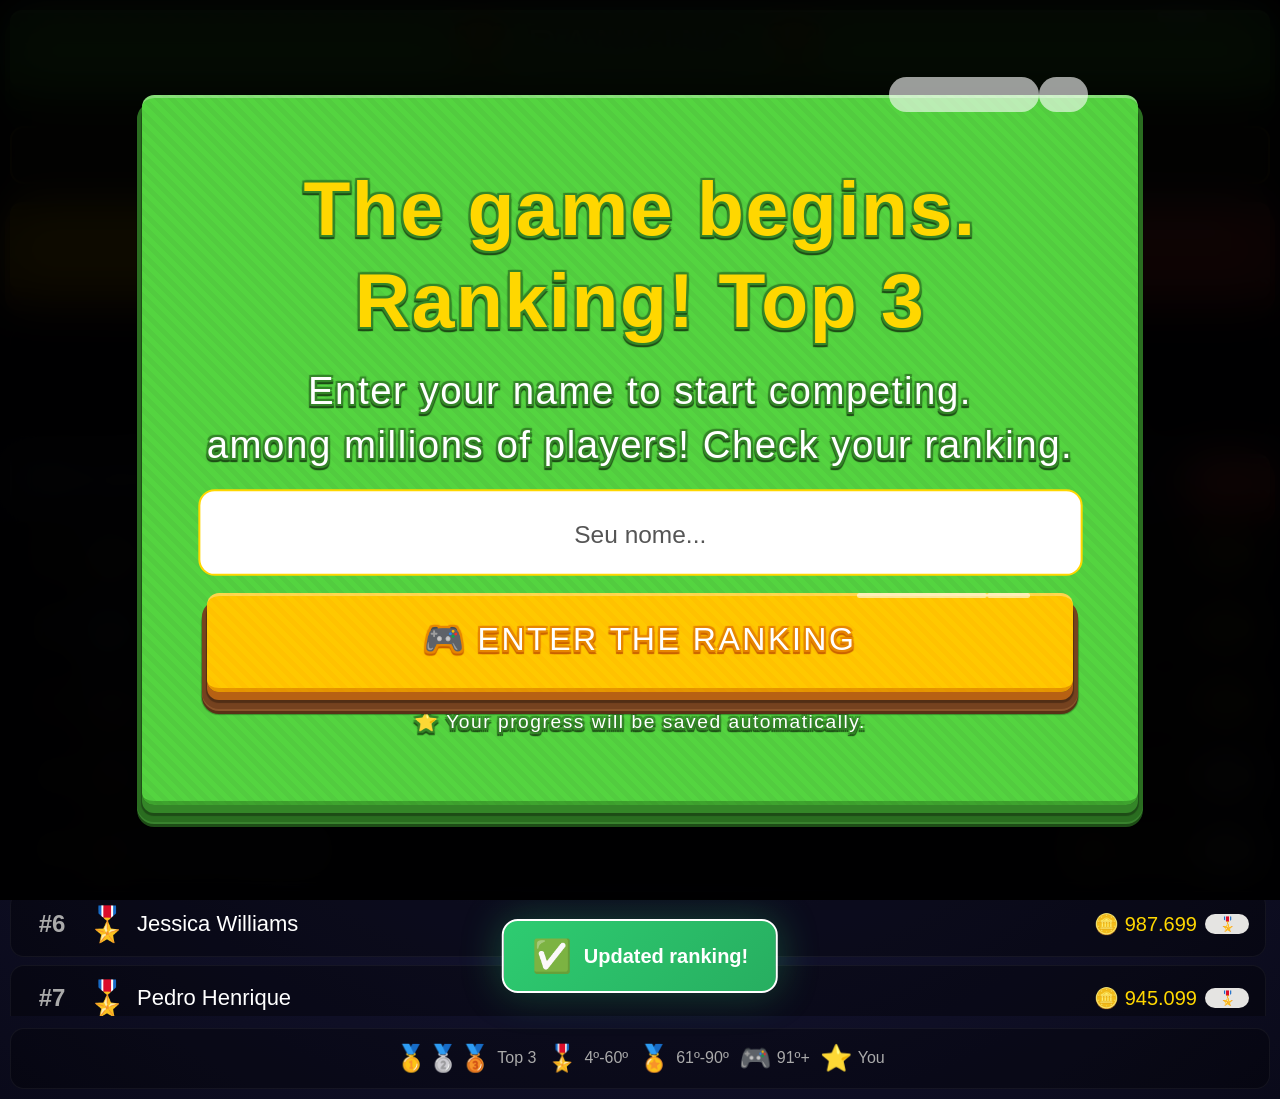
==== commit b7ff4214: "Game Atual" ====
--- a/index.html
+++ b/index.html
@@ -2,4382 +2,1613 @@
 <html lang="pt-BR">
 <head>
     <meta charset="UTF-8">
-    <meta name="viewport" content="width=device-width, initial-scale=1.0, maximum-scale=1.0, user-scalable=no, viewport-fit=cover">
-    <title>BOLA EXPLOSIVA - PREMIUM</title>
-    <link href="https://fonts.googleapis.com/css?family=Carter+One" rel="stylesheet">
+    <meta name="viewport" content="width=device-width, initial-scale=1.0, maximum-scale=1.0, user-scalable=no">
+    <title>🏆 MEU RANKING</title>
     <style>
-        :root {
-            --neon-blue: #00d2ff;
-            --neon-pink: #ff007f;
-            --gold: #FFD700;
-            --green-hp: #2ecc71;
-            --neon-purple: #9b59b6;
-            --neon-cyan: #00f5ff;
-            --neon-lime: #a8ff3e;
-        }
-
-        * { margin: 0; padding: 0; box-sizing: border-box; user-select: none; }
-        
-        html, body {
-            width: 100%;
-            height: 100%;
-            overflow: hidden;
-            background: #050510;
-            font-family: 'Carter One', 'Arial Black', sans-serif;
+        /* ============================================================
+           RESET E BASE
+           ============================================================ */
+        * {
+            margin: 0;
+            padding: 0;
+            box-sizing: border-box;
+            user-select: none;
+            -webkit-tap-highlight-color: transparent;
+        }
+
+        @import url('https://fonts.googleapis.com/css?family=Carter+One');
+
+        body {
+            background: #0a0a1a;
+            font-family: 'Carter One', sans-serif;
             color: white;
-            position: relative;
-        }
-
-        #gameCanvas {
-            display: block;
-            width: 100vw !important;
-            height: 100vh !important;
-            position: fixed !important;
-            top: 0 !important;
-            left: 0 !important;
-            filter: saturate(1.3) contrast(1.1);
-            z-index: 1;
-        }
-
-        .game-button {
+            min-height: 100vh;
+            overflow-x: hidden;
+            padding: clamp(6px, 1.5vw, 10px);
+            background-image: radial-gradient(ellipse at center, #1a1a3e 0%, #0a0a1a 100%);
+        }
+
+        /* ============================================================
+           BOTÕES GAME - VERSÃO TOTALMENTE RESPONSIVA
+           ============================================================ */
+        .game-btn {
             position: relative;
             top: 0;
             cursor: pointer;
             text-decoration: none !important;
             outline: none !important;
             font-family: 'Carter One', sans-serif;
-            font-size: clamp(10px, 1.8vw, 20px);
-            line-height: 1.4em;
+            font-size: clamp(1px, 1.5vw, 28px);
+            line-height: 1.2em;
             letter-spacing: .08em;
-            text-shadow: 2px 2px 1px #0066a2, -2px 2px 1px #0066a2, 2px -2px 1px #0066a2, -2px -2px 1px #0066a2, 0px 2px 1px #0066a2, 0px -2px 1px #0066a2, 0px 4px 1px #004a87, 2px 4px 1px #004a87, -2px 4px 1px  #004a87;
             border: none;
-            margin: 4px 6px;
-            background: repeating-linear-gradient( 45deg, #3ebbf7, #3ebbf7 5px, #45b1f4 5px, #45b1f4 10px);
-            border-bottom: 3px solid rgba(16, 91, 146, 0.5);
+            background: repeating-linear-gradient(45deg, #3ebbf7, #3ebbf7 5px, #45b1f4 5px, #45b1f4 10px);
+            border-bottom: 4px solid rgba(16, 91, 146, 0.5);
             border-top: 3px solid rgba(255,255,255,.3);
             color: #fff !important;
-            border-radius: clamp(6px, 1vw, 10px);
-            padding: clamp(3px, 0.8vw, 10px) clamp(6px, 1.5vw, 18px);
-            box-shadow: 0 4px 0 #266b91, 0 6px 1px 1px rgba(0,0,0,.3), 0 8px 0 5px #12517d, 0 10px 0 5px #1a6b9a, 0 12px 0 5px #0c405e, 0 12px 1px 6px rgba(0,0,0,.3);
-            transition: all 0.15s ease;
+            border-radius: 12px;
+            padding: clamp(8px, 1.5vw, 14px) clamp(12px, 2.5vw, 25px) clamp(10px, 2vw, 18px);
+            box-shadow: 0 8px 0 #266b91, 0 10px 1px 1px rgba(0,0,0,.3), 0 12px 0 5px #12517d, 0 14px 0 5px #1a6b9a, 0 17px 0 5px #0c405e, 0 17px 1px 6px rgba(0,0,0,.3);
+            transition: all 0.08s ease;
             display: inline-flex;
             align-items: center;
             justify-content: center;
-            gap: 5px;
-            min-width: 50px;
-            text-align: center;
+            gap: 8px;
+            min-height: clamp(36px, 7vh, 55px);
+            min-width: clamp(60px, 12vw, 120px);
+            width: auto;
+            text-shadow: 2px 2px 1px #0066a2, -2px 2px 1px #0066a2, 2px -2px 1px #0066a2, -2px -2px 1px #0066a2, 0px 2px 1px #0066a2, 0px -2px 1px #0066a2, 0px 4px 1px #004a87, 2px 4px 1px #004a87, -2px 4px 1px #004a87;
+            touch-action: manipulation;
+            flex-shrink: 0;
+            word-break: keep-all;
             white-space: nowrap;
         }
-        .game-button:hover {
-            top: 2px;
-            box-shadow: 0 2px 0 #266b91, 0 4px 1px 1px rgba(0,0,0,.3), 0 6px 0 5px #12517d, 0 8px 0 5px #1a6b9a, 0 10px 0 5px #0c405e, 0 10px 1px 6px rgba(0,0,0,.3);
-            transform: scale(1.02);
-        }
-        .game-button:active {
+
+        .game-btn:active {
             top: 4px;
-            transform: scale(0.97);
-            box-shadow: 0 2px 0 #266b91, 0 4px 1px 1px rgba(0,0,0,.3);
-        }
-        .game-button::before {
+            box-shadow: 0 4px 0 #266b91, 0 6px 1px 1px rgba(0,0,0,.3), 0 8px 0 5px #12517d, 0 10px 0 5px #1a6b9a, 0 13px 0 5px #0c405e, 0 13px 1px 6px rgba(0,0,0,.3);
+        }
+
+        .game-btn::before {
             content: '';
-            height: 10%;
+            height: 5%;
             position: absolute;
-            width: 40%;
-            background: #fff;
-            right: 13%;
+            width: 15%;
+            background: rgba(255,255,255,0.6);
+            right: 10%;
             top: -3%;
             border-radius: 99px;
-            opacity: 0.6;
-        }
-        .game-button::after {
+        }
+
+        .game-btn::after {
             content: '';
-            height: 10%;
+            height: 5%;
             position: absolute;
             width: 5%;
-            background: #fff;
+            background: rgba(255,255,255,0.6);
             right: 5%;
             top: -3%;
             border-radius: 99px;
-            opacity: 0.6;
-        }
-
-        .game-button.orange {
-            background: repeating-linear-gradient( 45deg, #ffc800, #ffc800 5px, #ffc200 5px, #ffc200 10px);
-            box-shadow: 0 4px 0 #b76113, 0 6px 1px 1px rgba(0,0,0,.3), 0 8px 0 5px #75421f, 0 10px 0 5px #8a542b, 0 12px 0 5px #593116, 0 12px 1px 6px rgba(0,0,0,.3);
-            border-bottom: 3px solid rgba(205, 102, 0, 0.5);
-            text-shadow: 2px 2px 1px #e78700, -2px 2px 1px #e78700, 2px -2px 1px #e78700, -2px -2px 1px #e78700, 0px 2px 1px #e78700, 0px -2px 1px #e78700, 0px 4px 1px #c96100, 2px 4px 1px #c96100, -2px 4px 1px  #c96100;
-        }
-        .game-button.orange:hover {
-            top: 2px;
-            box-shadow: 0 2px 0 #b76113, 0 4px 1px 1px rgba(0,0,0,.3), 0 6px 0 5px #75421f, 0 8px 0 5px #8a542b, 0 10px 0 5px #593116, 0 10px 1px 6px rgba(0,0,0,.3);
-        }
-
-        .game-button.red {
-            background: repeating-linear-gradient( 45deg, #ff4f4c, #ff4f4c 5px, #ff4643 5px, #ff4643 10px);
-            box-shadow: 0 4px 0 #ae2725, 0 6px 1px 1px rgba(0,0,0,.3), 0 8px 0 5px #831614, 0 10px 0 5px #a33634, 0 12px 0 5px #631716, 0 12px 1px 6px rgba(0,0,0,.3);
-            border-bottom: 3px solid rgba(160, 25, 23, 0.5);
-            text-shadow: 2px 2px 1px #d72d21, -2px 2px 1px #d72d21, 2px -2px 1px #d72d21, -2px -2px 1px #d72d21, 0px 2px 1px #d72d21, 0px -2px 1px #d72d21, 0px 4px 1px #930704, 2px 4px 1px #930704, -2px 4px 1px  #930704;
-        }
-        .game-button.red:hover {
-            top: 2px;
-            box-shadow: 0 2px 0 #ae2725, 0 4px 1px 1px rgba(0,0,0,.3), 0 6px 0 5px #831614, 0 8px 0 5px #a33634, 0 10px 0 5px #631716, 0 10px 1px 6px rgba(0,0,0,.3);
-        }
-
-        .game-button.green {
-            background: repeating-linear-gradient( 45deg, #54d440, #54d440 5px, #52cc3f 5px, #52cc3f 10px);
-            box-shadow: 0 4px 0 #348628, 0 6px 1px 1px rgba(0,0,0,.3), 0 8px 0 5px #2a6d20, 0 10px 0 5px #39822e, 0 12px 0 5px #1d4c16, 0 12px 1px 6px rgba(0,0,0,.3);
-            border-bottom: 3px solid rgba(40, 117, 29, 0.5);
+        }
+
+        /* CORES DOS BOTÕES */
+        .game-btn.orange {
+            background: repeating-linear-gradient(45deg, #ffc800, #ffc800 5px, #ffc200 5px, #ffc200 10px);
+            box-shadow: 0 8px 0 #b76113, 0 10px 1px 1px rgba(0,0,0,.3), 0 12px 0 5px #75421f, 0 14px 0 5px #8a542b, 0 17px 0 5px #593116, 0 17px 1px 6px rgba(0,0,0,.3);
+            border-bottom: 4px solid rgba(205, 102, 0, 0.5);
+            text-shadow: 2px 2px 1px #e78700, -2px 2px 1px #e78700, 2px -2px 1px #e78700, -2px -2px 1px #e78700, 0px 2px 1px #e78700, 0px -2px 1px #e78700, 0px 4px 1px #c96100, 2px 4px 1px #c96100, -2px 4px 1px #c96100;
+        }
+
+        .game-btn.orange:active {
+            top: 4px;
+            box-shadow: 0 4px 0 #b76113, 0 6px 1px 1px rgba(0,0,0,.3), 0 8px 0 5px #75421f, 0 10px 0 5px #8a542b, 0 13px 0 5px #593116, 0 13px 1px 6px rgba(0,0,0,.3);
+        }
+
+        .game-btn.red {
+            background: repeating-linear-gradient(45deg, #ff4f4c, #ff4f4c 5px, #ff4643 5px, #ff4643 10px);
+            box-shadow: 0 8px 0 #ae2725, 0 10px 1px 1px rgba(0,0,0,.3), 0 12px 0 5px #831614, 0 14px 0 5px #a33634, 0 17px 0 5px #631716, 0 17px 1px 6px rgba(0,0,0,.3);
+            border-bottom: 4px solid rgba(160, 25, 23, 0.5);
+            text-shadow: 2px 2px 1px #d72d21, -2px 2px 1px #d72d21, 2px -2px 1px #d72d21, -2px -2px 1px #d72d21, 0px 2px 1px #d72d21, 0px -2px 1px #d72d21, 0px 4px 1px #930704, 2px 4px 1px #930704, -2px 4px 1px #930704;
+        }
+
+        .game-btn.red:active {
+            top: 4px;
+            box-shadow: 0 4px 0 #ae2725, 0 6px 1px 1px rgba(0,0,0,.3), 0 8px 0 5px #831614, 0 10px 0 5px #a33634, 0 13px 0 5px #631716, 0 13px 1px 6px rgba(0,0,0,.3);
+        }
+
+        .game-btn.green {
+            background: repeating-linear-gradient(45deg, #54d440, #54d440 5px, #52cc3f 5px, #52cc3f 10px);
+            box-shadow: 0 8px 0 #348628, 0 10px 1px 1px rgba(0,0,0,.3), 0 12px 0 5px #2a6d20, 0 14px 0 5px #39822e, 0 17px 0 5px #1d4c16, 0 17px 1px 6px rgba(0,0,0,.3);
+            border-bottom: 4px solid rgba(40, 117, 29, 0.5);
             text-shadow: 2px 2px 1px #348628, -2px 2px 1px #348628, 2px -2px 1px #348628, -2px -2px 1px #348628, 0px 2px 1px #348628, 0px -2px 1px #348628, 0px 4px 1px #1d4c16, 2px 4px 1px #1d4c16, -2px 4px 1px #1d4c16;
         }
-        .game-button.green:hover {
-            top: 2px;
-            box-shadow: 0 2px 0 #348628, 0 4px 1px 1px rgba(0,0,0,.3), 0 6px 0 5px #2a6d20, 0 8px 0 5px #39822e, 0 10px 0 5px #1d4c16, 0 10px 1px 6px rgba(0,0,0,.3);
-        }
-
-        .game-button.purple {
-            background: repeating-linear-gradient( 45deg, #9b59b6, #9b59b6 5px, #8e44ad 5px, #8e44ad 10px);
-            box-shadow: 0 4px 0 #6c3483, 0 6px 1px 1px rgba(0,0,0,.3), 0 8px 0 5px #4a235a, 0 10px 0 5px #5b2d6e, 0 12px 0 5px #3b1a47, 0 12px 1px 6px rgba(0,0,0,.3);
-            border-bottom: 3px solid rgba(88, 42, 109, 0.5);
-            text-shadow: 2px 2px 1px #7d3c98, -2px 2px 1px #7d3c98, 2px -2px 1px #7d3c98, -2px -2px 1px #7d3c98, 0px 2px 1px #7d3c98, 0px -2px 1px #7d3c98, 0px 4px 1px #5b2d6e, 2px 4px 1px #5b2d6e, -2px 4px 1px #5b2d6e;
-        }
-        .game-button.purple:hover {
-            top: 2px;
-            box-shadow: 0 2px 0 #6c3483, 0 4px 1px 1px rgba(0,0,0,.3), 0 6px 0 5px #4a235a, 0 8px 0 5px #5b2d6e, 0 10px 0 5px #3b1a47, 0 10px 1px 6px rgba(0,0,0,.3);
-        }
-
-        .game-button.cyan {
-            background: repeating-linear-gradient( 45deg, #00d4ff, #00d4ff 5px, #00c4e8 5px, #00c4e8 10px);
-            box-shadow: 0 4px 0 #0088aa, 0 6px 1px 1px rgba(0,0,0,.3), 0 8px 0 5px #006680, 0 10px 0 5px #007799, 0 12px 0 5px #004d66, 0 12px 1px 6px rgba(0,0,0,.3);
-            border-bottom: 3px solid rgba(0, 100, 128, 0.5);
-            text-shadow: 2px 2px 1px #00aacc, -2px 2px 1px #00aacc, 2px -2px 1px #00aacc, -2px -2px 1px #00aacc, 0px 2px 1px #00aacc, 0px -2px 1px #00aacc, 0px 4px 1px #0088aa, 2px 4px 1px #0088aa, -2px 4px 1px #0088aa;
-        }
-        .game-button.cyan:hover {
-            top: 2px;
-            box-shadow: 0 2px 0 #0088aa, 0 4px 1px 1px rgba(0,0,0,.3), 0 6px 0 5px #006680, 0 8px 0 5px #007799, 0 10px 0 5px #004d66, 0 10px 1px 6px rgba(0,0,0,.3);
-        }
-
-        .game-button.pink {
-            background: repeating-linear-gradient( 45deg, #ff6b9d, #ff6b9d 5px, #ff5a8a 5px, #ff5a8a 10px);
-            box-shadow: 0 4px 0 #cc3366, 0 6px 1px 1px rgba(0,0,0,.3), 0 8px 0 5px #992255, 0 10px 0 5px #aa3366, 0 12px 0 5px #661533, 0 12px 1px 6px rgba(0,0,0,.3);
-            border-bottom: 3px solid rgba(180, 40, 80, 0.5);
-            text-shadow: 2px 2px 1px #dd4488, -2px 2px 1px #dd4488, 2px -2px 1px #dd4488, -2px -2px 1px #dd4488, 0px 2px 1px #dd4488, 0px -2px 1px #dd4488, 0px 4px 1px #cc3366, 2px 4px 1px #cc3366, -2px 4px 1px #cc3366;
-        }
-        .game-button.pink:hover {
-            top: 2px;
-            box-shadow: 0 2px 0 #cc3366, 0 4px 1px 1px rgba(0,0,0,.3), 0 6px 0 5px #992255, 0 8px 0 5px #aa3366, 0 10px 0 5px #661533, 0 10px 1px 6px rgba(0,0,0,.3);
-        }
-
-        .game-button.gold {
-            background: repeating-linear-gradient( 45deg, #ffd700, #ffd700 5px, #f0c800 5px, #f0c800 10px);
-            box-shadow: 0 4px 0 #b8960f, 0 6px 1px 1px rgba(0,0,0,.3), 0 8px 0 5px #8a6e0a, 0 10px 0 5px #a07f0d, 0 12px 0 5px #6b5208, 0 12px 1px 6px rgba(0,0,0,.3);
-            border-bottom: 3px solid rgba(180, 130, 15, 0.5);
-            text-shadow: 2px 2px 1px #d4a800, -2px 2px 1px #d4a800, 2px -2px 1px #d4a800, -2px -2px 1px #d4a800, 0px 2px 1px #d4a800, 0px -2px 1px #d4a800, 0px 4px 1px #b8960f, 2px 4px 1px #b8960f, -2px 4px 1px #b8960f;
-            color: #1a1a1a !important;
-        }
-        .game-button.gold:hover {
-            top: 2px;
-            box-shadow: 0 2px 0 #b8960f, 0 4px 1px 1px rgba(0,0,0,.3), 0 6px 0 5px #8a6e0a, 0 8px 0 5px #a07f0d, 0 10px 0 5px #6b5208, 0 10px 1px 6px rgba(0,0,0,.3);
-        }
-
-        .game-button.large {
-            font-size: clamp(16px, 3vw, 32px) !important;
-            padding: clamp(14px, 2.5vw, 28px) clamp(25px, 5vw, 55px) !important;
-            min-height: clamp(55px, 8vh, 80px) !important;
-            min-width: clamp(120px, 20vw, 220px) !important;
-            border-radius: clamp(10px, 1.5vw, 16px) !important;
+
+        .game-btn.green:active {
+            top: 4px;
+            box-shadow: 0 4px 0 #348628, 0 6px 1px 1px rgba(0,0,0,.3), 0 8px 0 5px #2a6d20, 0 10px 0 5px #39822e, 0 13px 0 5px #1d4c16, 0 13px 1px 6px rgba(0,0,0,.3);
+        }
+
+        /* MODIFICADORES DE TAMANHO */
+        .game-btn.full {
+            width: 100%;
+            justify-content: center;
+            min-width: unset;
+        }
+
+        .game-btn.big {
+            font-size: clamp(14px, 3.8vw, 34px);
+            padding: clamp(10px, 2vw, 18px) clamp(14px, 3vw, 30px) clamp(12px, 2.5vw, 24px);
+            min-height: clamp(22px, 8vh, 70px);
+            min-width: clamp(35px, 15vw, 160px);
+        }
+
+        .game-btn.small {
+            font-size: clamp(1px, 1.2vw, 18px);
+            padding: clamp(6px, 1.2vw, 10px) clamp(8px, 1.8vw, 16px) clamp(8px, 1.5vw, 14px);
+            min-height: clamp(30px, 5vh, 40px);
+            min-width: clamp(50px, 10vw, 80px);
+        }
+
+        /* BOTÃO RANKING DESTACADO */
+        .btn-ranking-destaque {
+            width: 100% !important;
+            font-size: clamp(1px, 5vw, 40px) !important;
+            padding: clamp(1px, 0.1vw, 20px) clamp(1px, 1.5vw, 20px) clamp(1px, 1vw, 26px) !important;
+            min-height: clamp(1px, 10vh, 80px) !important;
+            min-width: unset !important;
             letter-spacing: 0.15em !important;
-            box-shadow: 0 6px 0 #266b91, 0 8px 1px 1px rgba(0,0,0,.3), 0 10px 0 5px #12517d, 0 12px 0 5px #1a6b9a, 0 14px 0 5px #0c405e, 0 14px 1px 6px rgba(0,0,0,.3) !important;
-        }
-        .game-button.large:hover {
-            top: 3px;
-            box-shadow: 0 3px 0 #266b91, 0 5px 1px 1px rgba(0,0,0,.3), 0 6px 0 5px #12517d, 0 8px 0 5px #1a6b9a, 0 10px 0 5px #0c405e, 0 10px 1px 6px rgba(0,0,0,.3) !important;
-        }
-        .game-button.large.orange {
-            box-shadow: 0 6px 0 #b76113, 0 8px 1px 1px rgba(0,0,0,.3), 0 10px 0 5px #75421f, 0 12px 0 5px #8a542b, 0 14px 0 5px #593116, 0 14px 1px 6px rgba(0,0,0,.3) !important;
-        }
-        .game-button.large.orange:hover {
-            box-shadow: 0 3px 0 #b76113, 0 5px 1px 1px rgba(0,0,0,.3), 0 6px 0 5px #75421f, 0 8px 0 5px #8a542b, 0 10px 0 5px #593116, 0 10px 1px 6px rgba(0,0,0,.3) !important;
-        }
-        .game-button.large.red {
-            box-shadow: 0 6px 0 #ae2725, 0 8px 1px 1px rgba(0,0,0,.3), 0 10px 0 5px #831614, 0 12px 0 5px #a33634, 0 14px 0 5px #631716, 0 14px 1px 6px rgba(0,0,0,.3) !important;
-        }
-        .game-button.large.red:hover {
-            box-shadow: 0 3px 0 #ae2725, 0 5px 1px 1px rgba(0,0,0,.3), 0 6px 0 5px #831614, 0 8px 0 5px #a33634, 0 10px 0 5px #631716, 0 10px 1px 6px rgba(0,0,0,.3) !important;
-        }
-        .game-button.large.green {
-            box-shadow: 0 6px 0 #348628, 0 8px 1px 1px rgba(0,0,0,.3), 0 10px 0 5px #2a6d20, 0 12px 0 5px #39822e, 0 14px 0 5px #1d4c16, 0 14px 1px 6px rgba(0,0,0,.3) !important;
-        }
-        .game-button.large.green:hover {
-            box-shadow: 0 3px 0 #348628, 0 5px 1px 1px rgba(0,0,0,.3), 0 6px 0 5px #2a6d20, 0 8px 0 5px #39822e, 0 10px 0 5px #1d4c16, 0 10px 1px 6px rgba(0,0,0,.3) !important;
-        }
-        .game-button.large.gold {
-            box-shadow: 0 6px 0 #b8960f, 0 8px 1px 1px rgba(0,0,0,.3), 0 10px 0 5px #8a6e0a, 0 12px 0 5px #a07f0d, 0 14px 0 5px #6b5208, 0 14px 1px 6px rgba(0,0,0,.3) !important;
-        }
-        .game-button.large.gold:hover {
-            box-shadow: 0 3px 0 #b8960f, 0 5px 1px 1px rgba(0,0,0,.3), 0 6px 0 5px #8a6e0a, 0 8px 0 5px #a07f0d, 0 10px 0 5px #6b5208, 0 10px 1px 6px rgba(0,0,0,.3) !important;
-        }
-        .game-button.large::before,
-        .game-button.large::after {
-            opacity: 0.8 !important;
-        }
-
-        .hud-container {
-            position: fixed !important;
-            top: 0 !important;
-            left: 0 !important;
-            width: 100% !important;
-            padding: clamp(4px, 1vw, 12px) !important;
-            display: flex !important;
-            justify-content: space-between !important;
-            align-items: flex-start !important;
-            z-index: 100 !important;
-            pointer-events: none !important;
-        }
-
-        .hud-left, .hud-right {
-            display: flex;
-            flex-direction: column;
-            gap: clamp(2px, 0.4vw, 6px);
-            pointer-events: none;
-        }
-        .hud-left .game-button,
-        .hud-right .game-button {
-            pointer-events: auto;
-        }
-
-        .hud-button {
-            font-size: clamp(8px, 1.2vw, 14px) !important;
-            padding: clamp(2px, 0.4vw, 6px) clamp(5px, 0.8vw, 12px) !important;
-            margin: 0 !important;
-            min-width: auto !important;
-            white-space: nowrap;
-        }
-        .hud-button .hud-label {
-            font-size: clamp(5px, 0.7vw, 9px);
-            opacity: 0.8;
-            display: block;
-            font-weight: normal;
-            letter-spacing: 0.05em;
-            text-shadow: none;
-            margin-top: -2px;
-        }
-        .hud-button .hud-value {
-            font-size: clamp(10px, 1.6vw, 20px);
-            display: block;
-            line-height: 1.2;
-        }
-
-        .remaining-circle {
-            position: fixed !important;
-            bottom: clamp(35px, 6vh, 90px) !important;
-            left: clamp(8px, 1.5vw, 25px) !important;
-            background: linear-gradient(135deg, #ff007f, #8e44ad);
-            width: clamp(50px, 8vw, 85px) !important;
-            height: clamp(50px, 8vw, 85px) !important;
-            border-radius: 50%;
-            display: flex;
-            flex-direction: column;
-            justify-content: center;
-            align-items: center;
-            border: clamp(2px, 0.4vw, 4px) solid white;
-            box-shadow: 0 0 20px rgba(255, 0, 127, 0.6);
-            z-index: 100;
-        }
-        .remaining-circle .count { 
-            font-size: clamp(16px, 3vw, 30px); 
-            font-weight: 900; 
-            font-family: 'Carter One', sans-serif; 
-        }
-        .remaining-circle .txt { 
-            font-size: clamp(6px, 0.9vw, 10px); 
-            text-transform: uppercase; 
-            font-family: 'Carter One', sans-serif; 
-        }
-
-        .pause-overlay {
-            position: fixed;
-            top: 0; left: 0;
-            width: 100vw; height: 100vh;
-            background: rgba(0, 0, 0, 0);
-            display: none;
-            justify-content: center;
-            align-items: center;
-            z-index: 400;
-            pointer-events: none;
-            transition: background 0.5s ease;
-        }
-        .pause-overlay.active {
-            display: flex;
-            pointer-events: auto;
-            background: rgba(0, 0, 0, 0.95);
-            backdrop-filter: blur(12px);
-        }
-        .pause-overlay .pause-box {
-            width: 100vw;
-            height: 100vh;
-            padding: clamp(8px, 1.5vh, 25px) clamp(10px, 2vw, 25px);
-            display: flex;
-            flex-direction: column;
-            background: transparent;
-            overflow: hidden;
-            transform: scale(0.95);
-            opacity: 0;
-            transition: all 0.5s cubic-bezier(0.34, 1.56, 0.64, 1);
-        }
-        .pause-overlay.active .pause-box {
-            transform: scale(1);
-            opacity: 1;
-        }
-
-        .pause-box .pause-header {
+            text-shadow: 3px 3px 2px #1d4c16, -3px 3px 2px #1d4c16, 3px -3px 2px #1d4c16, -3px -3px 2px #1d4c16, 0px 3px 2px #1d4c16, 0px -3px 2px #1d4c16, 0px 5px 2px #0d3a0a, 3px 5px 2px #0d3a0a, -3px 5px 2px #0d3a0a !important;
+            box-shadow: 0 10px 0 #2a6d20, 0 12px 1px 1px rgba(0,0,0,.3), 0 14px 0 5px #1d4c16, 0 16px 0 5px #2a6d20, 0 19px 0 5px #0d3a0a, 0 19px 1px 6px rgba(0,0,0,.3) !important;
+            animation: pulseRanking 2s ease-in-out infinite;
+            white-space: normal !important;
+        }
+
+        .btn-ranking-destaque:active {
+            top: 5px !important;
+            box-shadow: 0 5px 0 #2a6d20, 0 7px 1px 1px rgba(0,0,0,.3), 0 9px 0 5px #1d4c16, 0 11px 0 5px #2a6d20, 0 14px 0 5px #0d3a0a, 0 14px 1px 6px rgba(0,0,0,.3) !important;
+        }
+
+        .btn-ranking-destaque::before {
+            height: 1% !important;
+            width: 30% !important;
+            background: rgba(255,255,255,0.5) !important;
+        }
+
+        .btn-ranking-destaque::after {
+            height: 15% !important;
+            width: 4% !important;
+            background: rgba(255,255,255,0.5) !important;
+        }
+
+        @keyframes pulseRanking {
+            0%, 100% { 
+                transform: scale(1);
+                box-shadow: 0 10px 0 #2a6d20, 0 12px 1px 1px rgba(0,0,0,.3), 0 14px 0 5px #1d4c16, 0 16px 0 5px #2a6d20, 0 19px 0 5px #0d3a0a, 0 19px 1px 6px rgba(0,0,0,.3), 0 0 30px rgba(84, 212, 64, 0.2);
+            }
+            50% { 
+                transform: scale(1.02);
+                box-shadow: 0 10px 0 #2a6d20, 0 12px 1px 1px rgba(0,0,0,.3), 0 14px 0 5px #1d4c16, 0 16px 0 5px #2a6d20, 0 19px 0 5px #0d3a0a, 0 19px 1px 6px rgba(0,0,0,.3), 0 0 60px rgba(84, 212, 64, 0.4);
+            }
+        }
+
+        /* ============================================================
+           HEADER RESPONSIVO
+           ============================================================ */
+        .header {
+            width: 100%;
+        }
+
+        .header-top {
             display: flex;
             justify-content: space-between;
             align-items: center;
-            padding: clamp(4px, 0.6vh, 10px) 0 clamp(6px, 0.8vh, 12px) 0;
-            border-bottom: 2px solid rgba(255,255,255,0.1);
+            flex-wrap: wrap;
+            gap: clamp(6px, 1.5vw, 10px);
+        }
+
+        .header-title {
+            font-size: clamp(18px, 4.5vw, 36px);
+            color: #FFD700;
+            text-shadow: 0 0 30px rgba(255, 215, 0, 0.2);
+            display: flex;
+            align-items: center;
+            gap: 10px;
+            font-family: 'Carter One', sans-serif;
+            flex-wrap: wrap;
+        }
+
+        .header-title span {
+            font-size: clamp(22px, 5vw, 44px);
+        }
+
+        .player-card {
+            background: rgba(255, 215, 0, 0.1);
+            border: 2px solid #FFD700;
+            border-radius: 14px;
+            padding: clamp(4px, 1vw, 8px) clamp(10px, 2.5vw, 18px);
+            display: flex;
+            align-items: center;
+            gap: clamp(6px, 1.5vw, 12px);
+            flex-wrap: wrap;
+            min-height: clamp(38px, 7vh, 48px);
+            flex: 1;
+            min-width: 150px;
+            justify-content: center;
+        }
+
+        .player-card .avatar {
+            font-size: clamp(20px, 4vw, 32px);
+        }
+
+        .player-card .p-name {
+            font-size: clamp(14px, 3vw, 24px);
+            color: #FFD700;
+            font-family: 'Carter One', sans-serif;
+        }
+
+        .player-card .p-coins {
+            font-size: clamp(12px, 2.5vw, 22px);
+            color: #fff;
+            background: rgba(0,0,0,0.4);
+            padding: clamp(2px, 0.5vw, 4px) clamp(8px, 2vw, 14px);
+            border-radius: 10px;
+            font-family: 'Carter One', sans-serif;
+        }
+
+        .header-actions {
+            display: flex;
+            gap: clamp(6px, 1.5vw, 10px);
+            flex-wrap: wrap;
+            justify-content: center;
+            width: 100%;
+        }
+
+        .header-actions .game-btn {
+            flex: 1;
+            min-width: clamp(80px, 18vw, 180px);
+            max-width: 100%;
+        }
+
+        /* ============================================================
+           ESTATÍSTICAS RÁPIDAS
+           ============================================================ */
+        .stats-bar {
+            display: grid;
+            grid-template-columns: repeat(3, 1fr);
+            gap: clamp(4px, 1vw, 10px);
+            margin-bottom: clamp(8px, 2vw, 12px);
+        }
+
+        .stat-card {
+            background: rgba(0,0,0,0.4);
+            border: 1px solid rgba(255,255,255,0.08);
+            border-radius: 14px;
+            padding: clamp(6px, 1.5vw, 12px) clamp(4px, 1vw, 10px);
+            text-align: center;
+            backdrop-filter: blur(10px);
+        }
+
+        .stat-card .label {
+            font-size: clamp(8px, 1.8vw, 14px);
+            color: #888;
+            font-family: 'Carter One', sans-serif;
+        }
+
+        .stat-card .value {
+            font-size: clamp(14px, 3.5vw, 28px);
+            color: #FFD700;
+            font-family: 'Carter One', sans-serif;
+            margin-top: 2px;
+        }
+
+        .stat-card .emoji {
+            font-size: clamp(16px, 3.5vw, 28px);
+        }
+
+        /* ============================================================
+           BUSCA
+           ============================================================ */
+        .search-area {
+            display: flex;
+            gap: clamp(6px, 1.5vw, 10px);
+            margin-bottom: clamp(8px, 2vw, 12px);
+            align-items: center;
+            flex-wrap: wrap;
+        }
+
+        .search-area input {
+            flex: 1;
+            min-width: 150px;
+            background: rgba(255,255,255,0.08);
+            border: 2px solid rgba(255,255,255,0.1);
+            border-radius: 14px;
+            padding: clamp(10px, 2vw, 14px) clamp(14px, 3vw, 20px);
+            color: #fff;
+            font-size: clamp(14px, 3.5vw, 24px);
+            font-family: 'Carter One', sans-serif;
+            outline: none;
+            transition: border-color 0.3s;
+            min-height: clamp(40px, 8vh, 55px);
+        }
+
+        .search-area input:focus {
+            border-color: #FFD700;
+        }
+
+        .search-area input::placeholder {
+            color: #555;
+            font-size: clamp(12px, 3vw, 20px);
+        }
+
+        .search-area .game-btn.small {
             flex-shrink: 0;
-            gap: clamp(6px, 1vw, 15px);
-            flex-wrap: wrap;
-        }
-        .pause-box .pause-title {
-            font-size: clamp(14px, 2.5vw, 26px);
-            color: var(--neon-white);
-            text-shadow: 0 0 20px rgba(0, 210, 255, 0.3);
-            font-family: 'Carter One', sans-serif;
-        }
-        .pause-box .coin-balance {
-            text-align: center;
-            font-size: clamp(12px, 1.8vw, 20px);
-            color: var(--gold);
-            padding: clamp(3px, 0.5vh, 8px);
-            margin: clamp(3px, 0.5vh, 8px) 0;
-            flex-shrink: 0;
-            font-family: 'Carter One', sans-serif;
-        }
-        .pause-box .coin-balance span {
-            font-size: clamp(14px, 2.2vw, 24px);
-        }
-
-        .pause-box .weapons-grid {
-            display: grid;
-            grid-template-columns: repeat(2, 1fr);
-            gap: clamp(6px, 1vw, 20px);
-            flex: 1;
-            padding: clamp(6px, 1vh, 18px) 0;
+        }
+
+        /* ============================================================
+           LISTA DE RANKING
+           ============================================================ */
+        .ranking-container {
+            max-height: clamp(300px, 55vh, 70vh);
             overflow-y: auto;
-            align-content: start;
-            min-height: 0;
-        }
-
-        .pause-box .weapons-grid::-webkit-scrollbar {
+            padding-right: 4px;
+            margin-bottom: clamp(8px, 2vw, 12px);
+        }
+
+        .ranking-container::-webkit-scrollbar {
             width: 4px;
         }
-        .pause-box .weapons-grid::-webkit-scrollbar-track {
+
+        .ranking-container::-webkit-scrollbar-track {
             background: rgba(255,255,255,0.05);
             border-radius: 10px;
         }
-        .pause-box .weapons-grid::-webkit-scrollbar-thumb {
-            background: var(--neon-blue);
+
+        .ranking-container::-webkit-scrollbar-thumb {
+            background: #FFD700;
             border-radius: 10px;
         }
 
-        .pause-box .weapons-grid .game-button {
-            width: 100%;
-            margin: 0;
-            font-size: clamp(9px, 1.4vw, 16px);
-            padding: clamp(10px, 1.5vw, 24px) clamp(12px, 2vw, 26px);
-            white-space: normal;
-            word-break: break-word;
-            min-height: clamp(45px, 7vh, 80px);
-            min-width: 0;
-            flex-direction: column;
-            line-height: 1.3;
-            position: relative;
-            width: 100% !important;
-            display: flex !important;
-            align-items: center !important;
-            justify-content: center !important;
-        }
-
-        .pause-box .weapons-grid .game-button .weapon-name {
-            font-size: clamp(8px, 1.2vw, 15px);
-            font-weight: bold;
-            display: block;
-            text-align: center;
-            width: 100%;
-        }
-
-        .pause-box .weapons-grid .game-button .weapon-status {
-            font-size: clamp(7px, 0.9vw, 12px);
-            opacity: 0.9;
-            margin-top: 2px;
-            display: block;
-            font-weight: normal;
-            text-shadow: 0 2px 4px rgba(0,0,0,0.5);
-        }
-
-        .pause-box .weapons-grid .game-button .timer-bar {
-            width: 90%;
-            height: clamp(3px, 0.4vh, 5px);
-            background: rgba(255,255,255,0.15);
-            border-radius: 4px;
-            margin-top: 3px;
-            overflow: hidden;
-            position: absolute;
-            bottom: 3px;
-            left: 5%;
-        }
-
-        .pause-box .btn-actions .game-button {
-            width: 90% !important;
-            max-width: 500px !important;
-            padding: clamp(12px, 2vw, 28px) clamp(18px, 4vw, 45px) !important;
-            font-size: clamp(14px, 2.5vw, 30px) !important;
-            min-height: clamp(40px, 6vh, 65px) !important;
-            margin: 5px auto !important;
-        }
-
-        .game-over-screen {
-            position: fixed;
-            top: 0; left: 0;
-            width: 100vw; height: 100vh;
-            background: rgba(0, 0, 0, 0.92);
-            display: none;
-            justify-content: center;
-            align-items: center;
-            flex-direction: column;
-            z-index: 200;
-            backdrop-filter: blur(12px);
-        }
-        .game-over-screen.active { display: flex; }
-
-        .game-over-box {
-            position: fixed;
-            inset: 0;
-            width: 100vw;
-            height: 100vh;
+        .ranking-list {
             display: flex;
             flex-direction: column;
+            gap: clamp(4px, 1vw, 8px);
+        }
+
+        .rank-card {
+            background: rgba(0,0,0,0.35);
+            border-radius: 14px;
+            padding: clamp(8px, 1.5vw, 12px) clamp(10px, 2vw, 16px);
+            display: grid;
+            grid-template-columns: clamp(28px, 5vw, 50px) clamp(28px, 4.5vw, 44px) 1fr auto clamp(24px, 4vw, 44px);
+            align-items: center;
+            gap: clamp(4px, 1vw, 8px);
+            border: 1px solid rgba(255,255,255,0.05);
+            transition: all 0.3s ease;
+            min-height: clamp(44px, 8vh, 60px);
+        }
+
+        .rank-card.player-highlight {
+            background: rgba(255, 215, 0, 0.15);
+            border: 2px solid #FFD700;
+            animation: glowPulse 2s ease-in-out infinite;
+        }
+
+        @keyframes glowPulse {
+            0%, 100% { box-shadow: 0 0 15px rgba(255,215,0,0.1); }
+            50% { box-shadow: 0 0 30px rgba(255,215,0,0.25); }
+        }
+
+        .rank-card .pos {
+            font-size: clamp(11px, 2.8vw, 24px);
+            font-weight: bold;
+            color: #aaa;
+            font-family: 'Carter One', sans-serif;
+            text-align: center;
+            min-width: clamp(24px, 4vw, 40px);
+        }
+
+        .rank-card .pos.top1 { color: #FFD700; }
+        .rank-card .pos.top2 { color: #C0C0C0; }
+        .rank-card .pos.top3 { color: #CD7F32; }
+
+        .rank-card .medal {
+            font-size: clamp(16px, 4vw, 34px);
+            text-align: center;
+        }
+
+        .rank-card .r-name {
+            font-size: clamp(11px, 2.5vw, 22px);
+            color: #fff;
+            font-family: 'Carter One', sans-serif;
+            overflow: hidden;
+            text-overflow: ellipsis;
+            white-space: nowrap;
+        }
+
+        .rank-card .r-name.player-name {
+            color: #FFD700;
+        }
+
+        .rank-card .r-name .star {
+            color: #FFD700;
+            margin-right: 4px;
+        }
+
+        .rank-card .r-coins {
+            font-size: clamp(10px, 2.2vw, 20px);
+            color: #FFD700;
+            font-family: 'Carter One', sans-serif;
+            text-align: right;
+            white-space: nowrap;
+        }
+
+        .rank-card .r-badge {
+            display: inline-block;
+            padding: clamp(1px, 0.3vw, 2px) clamp(4px, 1.5vw, 12px);
+            border-radius: 10px;
+            font-size: clamp(8px, 1.8vw, 14px);
+            font-weight: bold;
+            font-family: 'Carter One', sans-serif;
+            text-align: center;
+            min-width: clamp(20px, 4vw, 32px);
+        }
+
+        .badge-gold { background: #FFD700; color: #000; }
+        .badge-silver { background: #C0C0C0; color: #000; }
+        .badge-bronze { background: #CD7F32; color: #fff; }
+        .badge-platinum { background: #E5E4E2; color: #000; }
+        .badge-diamond { background: #B9F2FF; color: #000; }
+        .badge-player { background: #FFD700; color: #000; animation: badgePulse 1.5s ease-in-out infinite; }
+
+        @keyframes badgePulse {
+            0%, 100% { transform: scale(1); }
+            50% { transform: scale(1.08); }
+        }
+
+        /* ============================================================
+           LEGENDA
+           ============================================================ */
+        .legend {
+            display: flex;
+            flex-wrap: wrap;
+            gap: clamp(4px, 1vw, 10px);
             justify-content: center;
-            align-items: center;
-            background: rgba(0,0,0,0.92);
-            z-index: 99999;
-            padding: clamp(15px, 3vh, 45px) clamp(12px, 2vw, 35px);
-            box-sizing: border-box;
-            overflow-y: auto;
-            text-align: center;
-        }
-
-        .game-over-box h1 {
-            font-size: clamp(24px, 4.5vw, 45px);
-            color: var(--neon-pink);
-            text-shadow: 0 0 30px rgba(255, 0, 127, 0.5);
-            margin-bottom: 6px;
-            font-family: 'Carter One', sans-serif;
-        }
-        .game-over-box .subtitle {
-            color: var(--neon-blue);
-            font-size: clamp(11px, 1.6vw, 18px);
-            margin-bottom: 12px;
-        }
-        .game-over-box .final-stats {
-            background: rgba(0, 0, 0, 0.3);
-            padding: clamp(10px, 1.5vh, 22px) clamp(12px, 2vw, 28px);
-            border-radius: 15px;
-            margin: 12px 0;
-            border: 1px solid rgba(255,255,255,0.1);
-            width: 92%;
-            max-width: 450px;
-        }
-        .game-over-box .final-stats div {
-            display: flex;
-            justify-content: space-between;
-            padding: clamp(3px, 0.4vh, 7px) 0;
-            font-size: clamp(11px, 1.3vw, 17px);
-            border-bottom: 1px solid rgba(255,255,255,0.05);
-        }
-        .game-over-box .final-stats div:last-child { border-bottom: none; }
-        .game-over-box .final-stats .label { color: #aaa; }
-        .game-over-box .final-stats .value { color: var(--gold); font-size: clamp(12px, 1.5vw, 19px); }
-
-        .game-over-box .btn-restart {
-            margin-top: 8px;
-            width: 92%;
-            max-width: 380px;
-        }
-
-        .victory-screen {
-            position: fixed;
-            top: 0; left: 0;
-            width: 100vw; height: 100vh;
-            background: rgba(0, 0, 0, 0.92);
-            display: none;
-            justify-content: center;
-            align-items: center;
-            flex-direction: column;
-            z-index: 200;
-            backdrop-filter: blur(12px);
-            animation: victoryFadeIn 0.8s ease;
-        }
-        .victory-screen.active { display: flex; }
-
-        @keyframes victoryFadeIn {
-            from { opacity: 0; transform: scale(0.9); }
-            to { opacity: 1; transform: scale(1); }
-        }
-        @keyframes victoryGlow {
-            0%, 100% { text-shadow: 0 0 20px rgba(255, 215, 0, 0.5), 0 0 40px rgba(255, 215, 0, 0.3), 0 0 80px rgba(255, 215, 0, 0.1); }
-            50% { text-shadow: 0 0 40px rgba(255, 215, 0, 0.8), 0 0 80px rgba(255, 215, 0, 0.5), 0 0 120px rgba(255, 215, 0, 0.3); }
-        }
-        @keyframes confettiFall {
-            0% { transform: translateY(-100vh) rotate(0deg); opacity: 1; }
-            100% { transform: translateY(100vh) rotate(720deg); opacity: 0; }
-        }
-
-        .victory-box {
-            position: fixed;
-            inset: 0;
-            width: 100vw;
-            height: 100vh;
-            display: flex;
-            flex-direction: column;
-            justify-content: center;
-            align-items: center;
-            background: radial-gradient(circle at top,#1d4f1d 0%,#0d2510 35%,#000000 100%);
-            padding: clamp(15px, 3vh, 45px) clamp(12px, 2vw, 35px);
-            box-sizing: border-box;
-            overflow-y: auto;
-            text-align: center;
-            z-index: 99999;
-        }
-
-        .victory-box .trophy {
-            font-size: clamp(40px, 7vw, 75px);
-            display: block;
-            margin-bottom: 4px;
-            animation: victoryGlow 2s ease-in-out infinite;
-        }
-        .victory-box h1 {
-            font-size: clamp(26px, 4.5vw, 48px);
-            color: var(--gold);
-            text-shadow: 0 0 30px rgba(255, 215, 0, 0.4);
-            margin-bottom: 4px;
-            animation: victoryGlow 2s ease-in-out infinite;
-            font-family: 'Carter One', sans-serif;
-        }
-        .victory-box .subtitle {
-            color: #00d2ff;
-            font-size: clamp(11px, 1.6vw, 18px);
-            margin-bottom: 12px;
-            font-style: italic;
-        }
-        .victory-box .final-stats {
-            background: rgba(0, 0, 0, 0.4);
-            padding: clamp(10px, 1.5vh, 22px) clamp(12px, 2vw, 28px);
-            border-radius: 15px;
-            margin: 10px 0 12px 0;
-            border: 1px solid rgba(255, 215, 0, 0.15);
-            width: 92%;
-            max-width: 450px;
-        }
-        .victory-box .final-stats div {
-            display: flex;
-            justify-content: space-between;
-            padding: clamp(3px, 0.4vh, 7px) 0;
-            font-size: clamp(11px, 1.3vw, 17px);
-            border-bottom: 1px solid rgba(255,255,255,0.05);
-        }
-        .victory-box .final-stats div:last-child { border-bottom: none; }
-        .victory-box .final-stats .label { color: #aaa; }
-        .victory-box .final-stats .value { color: var(--gold); font-size: clamp(12px, 1.5vw, 19px); font-weight: bold; }
-        .victory-box .final-stats .value.gold-big { font-size: clamp(18px, 2.5vw, 26px); color: #FFD700; text-shadow: 0 0 20px rgba(255, 215, 0, 0.3); }
-
-        .victory-box .btn-victory {
-            margin-top: 6px;
-            width: 92%;
-            max-width: 380px;
-        }
-
-        .confetti-container {
-            position: fixed;
-            top: 0;
-            left: 0;
-            width: 100%;
-            height: 100%;
-            pointer-events: none;
-            z-index: 201;
-            overflow: hidden;
-        }
-        .confetti-piece {
-            position: absolute;
-            width: clamp(6px, 0.8vw, 12px);
-            height: clamp(6px, 0.8vw, 12px);
-            top: -20px;
-            animation: confettiFall linear forwards;
-        }
-
-        .level-transition-screen {
-            position: fixed;
-            top: 0; left: 0;
-            width: 100vw; height: 100vh;
-            background: rgba(0, 0, 0, 0);
-            display: none;
-            justify-content: center;
-            align-items: center;
-            flex-direction: column;
-            z-index: 300;
-            pointer-events: none;
-            transition: background 0.6s ease;
-        }
-        .level-transition-screen.active {
-            display: flex;
-            pointer-events: auto;
-            background: rgba(0, 0, 0, 0.92);
-            backdrop-filter: blur(12px);
-        }
-
-        .transition-box {
-            position: fixed;
-            inset: 0;
-            width: 100vw;
-            height: 100vh;
-            display: flex;
-            flex-direction: column;
-            justify-content: center;
-            align-items: center;
-            background: rgba(0,0,0,.92);
-            backdrop-filter: blur(5px);
-            padding: clamp(15px, 3vh, 45px) clamp(12px, 2vw, 35px);
-            box-sizing: border-box;
-            overflow-y: auto;
-            text-align: center;
-            z-index: 99999;
-        }
-
-        .transition-box h2 {
-            font-size: clamp(24px, 4vw, 55px);
-            color: #FFD700;
-            margin-bottom: 8px;
-            text-shadow: 0 0 15px rgba(255,215,0,.4);
-        }
-
-        .transition-box .stats-grid {
-            background: rgba(0, 0, 0, 0.3);
-            padding: clamp(10px, 1.5vh, 20px) clamp(12px, 2vw, 28px);
-            border-radius: 15px;
-            margin: 10px 0 12px 0;
-            border: 1px solid rgba(255,255,255,0.08);
-            width: 92%;
-            max-width: 450px;
-        }
-        .transition-box .stats-grid .stat-row {
-            display: flex;
-            justify-content: space-between;
-            padding: clamp(3px, 0.4vh, 7px) 0;
-            font-size: clamp(11px, 1.3vw, 17px);
-            border-bottom: 1px solid rgba(255,255,255,0.05);
-        }
-        .transition-box .stats-grid .stat-row:last-child { border-bottom: none; }
-        .transition-box .stats-grid .stat-label { color: #aaa; }
-        .transition-box .stats-grid .stat-value { color: var(--gold); font-weight: bold; }
-        .transition-box .stats-grid .stat-value.green { color: #2ecc71; }
-        .transition-box .stats-grid .stat-value.pink { color: #fff; }
-
-        .transition-box .btn-continue {
-            margin-top: 4px;
-            width: 92%;
-            max-width: 380px;
-        }
-
-        .level-transition-screen.fade-out {
-            pointer-events: none;
-        }
-        .level-transition-screen.fade-out .transition-box {
-            transform: scale(0.8) !important;
-            opacity: 0 !important;
-            transition: all 0.4s ease !important;
-        }
-        .level-transition-screen.fade-out {
-            transition: background 0.4s ease !important;
-            background: rgba(0, 0, 0, 0) !important;
-        }
-
-        .barrier-hud {
-            position: fixed !important;
-            top: clamp(55px, 8vh, 95px) !important;
-            left: 50% !important;
-            transform: translateX(-50%) !important;
-            z-index: 100 !important;
-            background: rgba(0, 0, 0, 0.75);
-            border: 2px solid #00ff88;
-            border-radius: clamp(20px, 3vw, 35px);
-            padding: clamp(3px, 0.4vh, 6px) clamp(10px, 2vw, 25px);
+            padding: clamp(8px, 2vw, 14px);
+            background: rgba(0,0,0,0.3);
+            border-radius: 14px;
+            border: 1px solid rgba(255,255,255,0.05);
+            margin-top: clamp(4px, 1vw, 8px);
+        }
+
+        .legend-item {
             display: flex;
             align-items: center;
-            justify-content: center;
-            gap: clamp(4px, 0.8vw, 12px);
-            box-shadow: 0 0 40px rgba(0, 255, 136, 0.25);
-            backdrop-filter: blur(6px);
-            pointer-events: none;
-            font-family: 'Carter One', sans-serif;
-        }
-
-        .barrier-hud .shield-icon {
-            font-size: clamp(14px, 2.2vw, 26px);
-            filter: drop-shadow(0 0 8px rgba(0,255,136,0.5));
-        }
-
-        .barrier-hud .barrier-text {
-            color: #00ff88;
-            font-size: clamp(14px, 2.8vw, 32px);
-            font-weight: 900;
-            letter-spacing: 2px;
-            text-shadow: 0 0 20px rgba(0, 255, 136, 0.4);
-            font-family: 'Carter One', sans-serif;
-            min-width: clamp(40px, 6vw, 80px);
-            text-align: center;
-        }
-
-        .barrier-hud .barrier-bar,
-        .barrier-hud .barrier-bar .barrier-fill {
-            display: none;
-        }
-
-        .barrier-hit-effect {
-            position: fixed !important;
-            top: clamp(55px, 8vh, 95px) !important;
-            left: 0 !important;
-            width: 100% !important;
-            height: 8px !important;
-            background: radial-gradient(ellipse at center, rgba(255, 255, 255, 0.8) 0%, transparent 70%);
-            opacity: 0;
-            pointer-events: none;
-            z-index: 99 !important;
-            transition: opacity 0.1s;
-        }
-        .barrier-hit-effect.active {
-            opacity: 1;
-            animation: barrierFlash 0.3s ease-out;
-        }
-
-        @keyframes barrierFlash {
-            0% { opacity: 1; transform: scaleY(1); }
-            50% { opacity: 0.8; transform: scaleY(3); }
-            100% { opacity: 0; transform: scaleY(1); }
-        }
-
-        .boss-health-bar {
-            position: fixed !important;
-            top: clamp(95px, 13vh, 145px) !important;
-            left: 50% !important;
-            transform: translateX(-50%) !important;
-            width: min(80%, 550px) !important;
-            height: clamp(14px, 2vh, 22px) !important;
-            background: rgba(0, 0, 0, 0.7);
-            border: 2px solid #ff007f;
-            border-radius: 12px;
-            z-index: 100 !important;
-            display: none;
-            box-shadow: 0 0 20px rgba(255, 0, 127, 0.3);
-            overflow: hidden;
-        }
-        .boss-health-bar .bar-fill {
-            height: 100%;
-            background: linear-gradient(90deg, #ff007f, #ff6b6b, #ff007f);
-            background-size: 200% 100%;
-            border-radius: 10px;
-            transition: width 0.3s ease;
-            animation: healthPulse 1s ease-in-out infinite;
-        }
-        .boss-health-bar .boss-name {
-            position: absolute;
-            top: -18px;
-            left: 50%;
-            transform: translateX(-50%);
-            color: #ff007f;
-            font-size: clamp(9px, 1.2vw, 14px);
-            font-weight: bold;
-            text-shadow: 0 0 10px rgba(255, 0, 127, 0.5);
+            gap: clamp(3px, 0.8vw, 6px);
+            font-size: clamp(9px, 2vw, 16px);
+            color: #aaa;
+            font-family: 'Carter One', sans-serif;
             white-space: nowrap;
-            font-family: 'Carter One', sans-serif;
-        }
-        .boss-health-bar .boss-hp-text {
-            position: absolute;
-            top: 50%;
-            left: 50%;
-            transform: translate(-50%, -50%);
-            color: white;
-            font-size: clamp(8px, 1vw, 13px);
-            font-weight: bold;
-            text-shadow: 0 0 10px rgba(0,0,0,0.8);
-            z-index: 2;
-        }
-        @keyframes healthPulse {
-            0%, 100% { background-position: 0% 50%; }
-            50% { background-position: 100% 50%; }
-        }
-
-        .btn-pause-game {
-            position: fixed !important;
-            bottom: clamp(8px, 1.5vh, 25px) !important;
-            left: 50% !important;
-            transform: translateX(-50%) !important;
-            background: linear-gradient(135deg, #ff6b6b, #ee5a24);
-            padding: clamp(5px, 0.8vh, 12px) clamp(14px, 2.5vw, 30px);
-            border-radius: 30px;
-            border: 3px solid #fff;
-            color: #fff;
-            font-weight: 900;
-            font-size: clamp(12px, 1.6vw, 20px);
-            cursor: pointer;
-            z-index: 100 !important;
-            box-shadow: 0 0 30px rgba(255, 107, 107, 0.4);
-            transition: transform 0.2s;
-            font-family: 'Carter One', sans-serif;
-            letter-spacing: 2px;
-        }
-        .btn-pause-game:hover { transform: translateX(-50%) scale(1.05); }
-
-        .player-check-overlay {
+        }
+
+        .legend-item .medal {
+            font-size: clamp(14px, 3vw, 26px);
+        }
+
+        /* ============================================================
+           MODAL FULLSCREEN - TOTALMENTE RESPONSIVO
+           ============================================================ */
+        .modal-overlay {
             position: fixed;
             top: 0;
             left: 0;
             width: 100vw;
             height: 100vh;
-            background: rgba(0, 0, 0, 0.92);
-            display: none;
+            height: 100dvh; /* Altura dinâmica para mobile */
+            background: rgba(0, 0, 0, 0.95);
+            display: flex;
             justify-content: center;
             align-items: center;
             z-index: 9999;
-            backdrop-filter: blur(12px);
-            animation: fadeInOverlay 0.4s ease;
-        }
-        .player-check-overlay.active { display: flex; }
-        @keyframes fadeInOverlay {
+            backdrop-filter: blur(20px);
+            -webkit-backdrop-filter: blur(20px);
+            padding: clamp(10px, 4vw, 30px);
+            animation: fadeIn 0.5s ease;
+        }
+
+        @keyframes fadeIn {
             from { opacity: 0; }
             to { opacity: 1; }
         }
-        .player-check-box {
-            background: linear-gradient(135deg, #1a1a2e, #16213e);
-            padding: clamp(20px, 4vh, 50px) clamp(16px, 3vw, 50px);
-            border-radius: 30px;
-            border: 3px solid #FFD700;
-            box-shadow: 0 0 60px rgba(255, 215, 0, 0.25);
+
+        .modal-box {
+           
+            padding: clamp(20px, 5vw, 50px) clamp(16px, 4vw, 40px) clamp(24px, 6vw, 50px);
+            border-radius: min(30px, 5vw);
+        
             text-align: center;
-            max-width: 450px;
-            width: 92%;
-            animation: slideUpBox 0.5s cubic-bezier(0.34, 1.56, 0.64, 1);
-        }
-        @keyframes slideUpBox {
+            max-width: min(100%, 92vw);
+            width: 100%;
+            max-height: 90vh;
+            max-height: 90dvh;
+            overflow-y: auto;
+            animation: slideUp 0.6s cubic-bezier(0.34, 1.56, 0.64, 1);
+            display: flex;
+            flex-direction: column;
+            align-items: center;
+            justify-content: center;
+            gap: clamp(8px, 2vh, 20px);
+        }
+
+        @keyframes slideUp {
             from { transform: translateY(60px) scale(0.9); opacity: 0; }
             to { transform: translateY(0) scale(1); opacity: 1; }
         }
-        .player-check-box h1 { font-size: clamp(30px, 5vw, 50px); margin-bottom: 5px; }
-        .player-check-box h2 {
+
+        .modal-box .big-emoji {
+            font-size: clamp(48px, 15vw, 100px);
+            display: block;
+            line-height: 1.2;
+            margin-bottom: clamp(2px, 0.5vh, 5px);
+        }
+
+        .modal-box h2 {
             color: #FFD700;
-            font-size: clamp(18px, 3vw, 28px);
-            margin-bottom: 5px;
-            text-shadow: 0 0 30px rgba(255, 215, 0, 0.2);
-            font-family: 'Carter One', sans-serif;
-        }
-        .player-check-box .subtitle {
+            font-size: clamp(22px, 6vw, 44px);
+            font-family: 'Carter One', sans-serif;
+            margin: 0;
+            line-height: 1.2;
+            word-break: break-word;
+        }
+
+        .modal-box p {
             color: #aaa;
-            font-size: clamp(10px, 1.3vw, 15px);
-            margin-bottom: 16px;
+            font-size: clamp(14px, 3.5vw, 24px);
+            font-family: 'Carter One', sans-serif;
+            margin: 0;
             line-height: 1.4;
-        }
-        .player-check-box input {
+            word-break: break-word;
+        }
+
+        .modal-box p br {
+            display: inline;
+        }
+
+        .modal-box input {
             width: 100%;
-            padding: clamp(10px, 1.5vh, 18px) clamp(12px, 2vw, 22px);
-            border-radius: 15px;
-            border: 2px solid rgba(255, 215, 0, 0.3);
-            background: rgba(0, 0, 0, 0.5);
+            padding: clamp(14px, 3.5vw, 22px) clamp(16px, 4vw, 28px);
+            border-radius: 16px;
+            border: 2px solid rgba(255, 215, 0, 0.25);
+            background: rgba(0,0,0,0.4);
             color: #fff;
-            font-size: clamp(12px, 1.6vw, 18px);
+            font-size: clamp(18px, 4.5vw, 32px);
             font-family: 'Carter One', sans-serif;
             outline: none;
-            transition: border-color 0.3s, box-shadow 0.3s;
-            margin-bottom: 12px;
+            transition: border-color 0.3s, transform 0.2s;
             text-align: center;
-            letter-spacing: 1px;
-        }
-        .player-check-box input:focus {
+            min-height: clamp(50px, 10vh, 75px);
+            max-width: 100%;
+            box-sizing: border-box;
+        }
+
+        .modal-box input:focus {
             border-color: #FFD700;
-            box-shadow: 0 0 25px rgba(255, 215, 0, 0.15);
-        }
-        .player-check-box input::placeholder {
+            transform: scale(1.02);
+        }
+
+        .modal-box input::placeholder {
             color: #555;
-            font-size: clamp(10px, 1.2vw, 14px);
-            letter-spacing: 0;
-        }
-        .player-check-box .btn-confirm {
-            background: linear-gradient(to bottom, #f1c40f, #e67e22);
-            padding: clamp(12px, 2vh, 20px) clamp(20px, 3vw, 40px);
-            border: none;
-            border-radius: 12px;
-            color: #000;
+            font-size: clamp(14px, 3.5vw, 24px);
+        }
+
+        .modal-box .hint {
+            color: #555;
+            font-size: clamp(10px, 2.2vw, 18px);
+            font-family: 'Carter One', sans-serif;
+            margin: 0;
+            line-height: 1.3;
+        }
+
+        .modal-box .game-btn {
+            width: 100%;
+            font-size: clamp(18px, 2.5vw, 34px) !important;
+            padding: clamp(16px, 3.5vw, 24px) clamp(16px, 3.5vw, 24px) clamp(20px, 4vw, 30px) !important;
+            min-height: clamp(55px, 11vh, 80px) !important;
+            min-width: unset !important;
+            margin: 0;
+            flex-shrink: 0;
+        }
+
+        .modal-box .game-btn:active {
+            top: 4px !important;
+        }
+
+        /* Scroll do modal para telas muito pequenas */
+        .modal-box::-webkit-scrollbar {
+            width: 3px;
+        }
+
+        .modal-box::-webkit-scrollbar-track {
+            background: rgba(255,255,255,0.05);
+            border-radius: 10px;
+        }
+
+        .modal-box::-webkit-scrollbar-thumb {
+            background: #FFD700;
+            border-radius: 10px;
+        }
+
+        /* ============================================================
+           NOTIFICAÇÃO
+           ============================================================ */
+        .notification {
+            position: fixed;
+            bottom: clamp(12px, 3vh, 30px);
+            left: 50%;
+            transform: translateX(-50%) translateY(120px);
+            background: linear-gradient(135deg, #2ecc71, #27ae60);
+            padding: clamp(10px, 2vw, 16px) clamp(16px, 4vw, 28px);
+            border-radius: 16px;
+            border: 2px solid #fff;
+            box-shadow: 0 0 40px rgba(46, 204, 113, 0.3);
+            color: #fff;
             font-weight: 900;
-            font-size: clamp(14px, 2vw, 20px);
-            cursor: pointer;
-            border: 3px solid #fff;
-            font-family: 'Carter One', sans-serif;
-            transition: transform 0.2s, box-shadow 0.2s;
-            width: 100%;
-            text-shadow: 0 1px 2px rgba(255,255,255,0.3);
-        }
-        .player-check-box .btn-confirm:hover {
-            transform: scale(1.02);
-            box-shadow: 0 0 30px rgba(255, 215, 0, 0.2);
-        }
-        .player-check-box .btn-confirm:active { transform: scale(0.98); }
-        .player-check-box .hint {
-            color: #555;
-            font-size: clamp(8px, 1vw, 12px);
-            margin-top: 10px;
-        }
-        .player-check-box .hint .highlight { color: #FFD700; }
-        .player-check-box .error-msg {
-            color: #ff4444;
-            font-size: clamp(10px, 1.2vw, 14px);
-            margin-bottom: 8px;
-            min-height: 18px;
-            display: none;
-        }
-        .player-check-box .error-msg.show { display: block; }
-
-        @media (max-width: 600px) {
-            .game-button {
-                font-size: clamp(8px, 1.6vw, 12px);
-                padding: clamp(2px, 0.6vw, 6px) clamp(5px, 1.2vw, 10px);
-                min-width: 35px;
-                margin: 3px 4px;
-            }
-            .game-button.large {
-                font-size: clamp(12px, 2.5vw, 18px) !important;
-                padding: clamp(10px, 2vw, 16px) clamp(16px, 3vw, 25px) !important;
-                min-height: 40px !important;
-                min-width: 80px !important;
-            }
-            .pause-box .weapons-grid .game-button {
-                font-size: clamp(7px, 1.3vw, 11px);
-                padding: clamp(6px, 1.2vw, 12px) clamp(8px, 1.5vw, 14px);
-                min-height: 40px;
-            }
-            .pause-box .weapons-grid .game-button .weapon-name {
-                font-size: clamp(7px, 1.1vw, 10px);
-            }
-            .pause-box .weapons-grid .game-button .weapon-status {
-                font-size: clamp(6px, 0.8vw, 9px);
-            }
-            .pause-box .btn-actions .game-button {
-                font-size: clamp(12px, 2.2vw, 18px) !important;
-                padding: clamp(8px, 1.5vw, 14px) !important;
-                min-height: 35px !important;
-            }
-            .pause-box .coin-balance {
-                font-size: clamp(10px, 1.6vw, 14px);
-            }
-            .pause-box .coin-balance span {
-                font-size: clamp(12px, 2vw, 18px);
-            }
-            .pause-box .pause-title {
-                font-size: clamp(12px, 2.2vw, 18px);
-            }
-            .hud-button {
-                font-size: clamp(6px, 1vw, 9px) !important;
-                padding: clamp(1px, 0.3vw, 3px) clamp(3px, 0.6vw, 6px) !important;
-            }
-            .hud-button .hud-value {
-                font-size: clamp(8px, 1.3vw, 12px) !important;
-            }
-            .hud-button .hud-label {
-                font-size: clamp(4px, 0.6vw, 7px) !important;
-            }
-            .barrier-hud {
-                top: clamp(40px, 6vh, 60px) !important;
-                padding: clamp(2px, 0.4vh, 5px) clamp(8px, 1.5vw, 14px);
-                gap: 3px;
-            }
-            .barrier-hud .shield-icon {
-                font-size: clamp(10px, 1.8vw, 16px);
-            }
-            .barrier-hud .barrier-text {
-                font-size: clamp(10px, 2vw, 18px);
-                min-width: 25px;
-            }
-            .boss-health-bar {
-                top: clamp(65px, 10vh, 100px) !important;
-                height: clamp(10px, 1.5vh, 15px) !important;
-                width: min(85%, 450px) !important;
-            }
-            .remaining-circle {
-                width: clamp(35px, 6vw, 55px) !important;
-                height: clamp(35px, 6vw, 55px) !important;
-                bottom: clamp(30px, 5vh, 60px) !important;
-                left: clamp(6px, 1vw, 12px) !important;
-                border-width: 2px;
-            }
-            .remaining-circle .count {
-                font-size: clamp(12px, 2.5vw, 20px);
-            }
-            .remaining-circle .txt {
-                font-size: clamp(5px, 0.7vw, 8px);
-            }
-            .btn-pause-game {
-                font-size: clamp(10px, 1.5vw, 14px);
-                padding: clamp(4px, 0.6vh, 8px) clamp(10px, 2vw, 18px);
-                bottom: clamp(6px, 1vh, 15px);
-            }
-            .game-over-box h1 {
-                font-size: clamp(20px, 3.5vw, 32px);
-            }
-            .victory-box h1 {
-                font-size: clamp(20px, 3.5vw, 32px);
-            }
-            .victory-box .trophy {
-                font-size: clamp(30px, 5vw, 50px);
-            }
-            .transition-box h2 {
-                font-size: clamp(18px, 3.5vw, 35px);
-            }
-            .game-over-box .final-stats,
-            .victory-box .final-stats,
-            .transition-box .stats-grid {
-                padding: clamp(6px, 1vh, 12px) clamp(8px, 1.5vw, 16px);
-                width: 95%;
-            }
-            .game-over-box .final-stats div,
-            .victory-box .final-stats div,
-            .transition-box .stats-grid .stat-row {
-                font-size: clamp(9px, 1.1vw, 13px);
-                padding: clamp(2px, 0.3vh, 5px) 0;
-            }
-            .game-over-box .final-stats .value,
-            .victory-box .final-stats .value {
-                font-size: clamp(10px, 1.2vw, 14px);
-            }
-        }
-
-        @media (max-width: 400px) {
-            .pause-box .weapons-grid {
-                gap: clamp(3px, 0.8vw, 6px);
-            }
-            .pause-box .weapons-grid .game-button {
-                font-size: clamp(6px, 1.1vw, 9px);
-                padding: clamp(4px, 0.8vw, 8px) clamp(5px, 1vw, 10px);
-                min-height: 32px;
-            }
-            .pause-box .weapons-grid .game-button .weapon-name {
-                font-size: clamp(6px, 1vw, 8px);
-            }
-            .pause-box .weapons-grid .game-button .weapon-status {
-                font-size: clamp(5px, 0.7vw, 7px);
-            }
-            .game-button.large {
-                font-size: clamp(10px, 2vw, 14px) !important;
-                padding: clamp(6px, 1.5vw, 12px) !important;
-                min-height: 32px !important;
-                min-width: 60px !important;
-            }
-            .barrier-hud {
-                top: clamp(32px, 5vh, 48px) !important;
-                padding: clamp(2px, 0.3vh, 3px) clamp(6px, 1.2vw, 10px);
-            }
-            .barrier-hud .shield-icon {
-                font-size: clamp(8px, 1.5vw, 12px);
-            }
-            .barrier-hud .barrier-text {
-                font-size: clamp(8px, 1.8vw, 14px);
-                min-width: 20px;
-            }
-            .boss-health-bar {
-                top: clamp(50px, 8vh, 75px) !important;
-                height: clamp(8px, 1.2vh, 12px) !important;
-            }
-            .remaining-circle {
-                width: clamp(28px, 5vw, 40px) !important;
-                height: clamp(28px, 5vw, 40px) !important;
-                bottom: clamp(20px, 4vh, 40px) !important;
-            }
-            .remaining-circle .count {
+            font-size: clamp(12px, 2.8vw, 20px);
+            z-index: 1000;
+            transition: transform 0.5s cubic-bezier(0.34, 1.56, 0.64, 1);
+            max-width: 90%;
+            font-family: 'Carter One', sans-serif;
+            display: flex;
+            align-items: center;
+            gap: clamp(6px, 1.5vw, 12px);
+        }
+
+        .notification.show {
+            transform: translateX(-50%) translateY(0);
+        }
+
+        .notification .emoji {
+            font-size: clamp(18px, 4vw, 32px);
+        }
+
+        /* ============================================================
+           ANIMAÇÃO DE CARREGAMENTO
+           ============================================================ */
+        .rank-card {
+            opacity: 0;
+            animation: fadeInCard 0.3s ease forwards;
+        }
+
+        .rank-card:nth-child(1) { animation-delay: 0.02s; }
+        .rank-card:nth-child(2) { animation-delay: 0.04s; }
+        .rank-card:nth-child(3) { animation-delay: 0.06s; }
+        .rank-card:nth-child(4) { animation-delay: 0.08s; }
+        .rank-card:nth-child(5) { animation-delay: 0.10s; }
+        .rank-card:nth-child(6) { animation-delay: 0.12s; }
+        .rank-card:nth-child(7) { animation-delay: 0.14s; }
+        .rank-card:nth-child(8) { animation-delay: 0.16s; }
+        .rank-card:nth-child(9) { animation-delay: 0.18s; }
+        .rank-card:nth-child(10) { animation-delay: 0.20s; }
+
+        @keyframes fadeInCard {
+            from { opacity: 0; transform: translateY(12px); }
+            to { opacity: 1; transform: translateY(0); }
+        }
+
+        /* ============================================================
+           RESPONSIVIDADE AVANÇADA
+           ============================================================ */
+        @media (max-width: 768px) {
+            .header-actions .game-btn {
+                flex: 1 1 100%;
+                max-width: 100%;
+                min-width: unset;
+            }
+            
+            .player-card {
+                width: 100%;
+            }
+
+            .modal-box {
+                padding: clamp(16px, 4vw, 24px) clamp(12px, 3vw, 20px) clamp(20px, 5vw, 30px);
+                max-width: 95vw;
+            }
+        }
+
+        @media (max-width: 480px) {
+            .stats-bar {
+                grid-template-columns: repeat(3, 1fr);
+                gap: 4px;
+            }
+
+            .rank-card {
+                grid-template-columns: clamp(22px, 4.5vw, 30px) clamp(20px, 4vw, 28px) 1fr auto clamp(18px, 3.5vw, 26px);
+                padding: clamp(6px, 1.5vw, 8px) clamp(6px, 1.5vw, 8px);
+                gap: clamp(2px, 0.8vw, 4px);
+                min-height: clamp(38px, 7vh, 44px);
+            }
+
+            .rank-card .pos {
+                font-size: clamp(9px, 2.2vw, 13px);
+                min-width: clamp(18px, 3.5vw, 24px);
+            }
+
+            .rank-card .medal {
+                font-size: clamp(14px, 3.5vw, 20px);
+            }
+
+            .rank-card .r-name {
+                font-size: clamp(10px, 2.2vw, 14px);
+            }
+
+            .rank-card .r-coins {
+                font-size: clamp(9px, 2vw, 13px);
+            }
+
+            .rank-card .r-badge {
+                font-size: clamp(7px, 1.5vw, 10px);
+                padding: 1px clamp(3px, 1vw, 6px);
+                min-width: clamp(16px, 3vw, 22px);
+            }
+
+            .legend-item {
+                font-size: clamp(7px, 1.8vw, 11px);
+            }
+
+            .legend-item .medal {
+                font-size: clamp(11px, 2.5vw, 16px);
+            }
+
+            .search-area input {
+                font-size: clamp(12px, 3vw, 16px);
+                min-height: clamp(36px, 6vh, 44px);
+                padding: clamp(8px, 1.5vw, 10px) clamp(10px, 2vw, 14px);
+            }
+
+            .game-btn {
+                font-size: clamp(11px, 2vw, 16px);
+                padding: clamp(2px, 1.5vw, 10px) clamp(8px, 2vw, 14px) clamp(8px, 2vw, 14px);
+                min-height: clamp(15px, 1vh, 40px);
+                min-width: clamp(30px, 10vw, 70px);
+            }
+
+            .game-btn.big {
+                font-size: clamp(1px, 1.5vw, 20px);
+                padding: clamp(1px, 1.8vw, 12px) clamp(10px, 2.5vw, 16px) clamp(10px, 2.2vw, 16px);
+                min-height: clamp(16px, 1vh, 48px);
+                min-width: clamp(15px, 1vw, 80px);
+            }
+
+            .btn-ranking-destaque {
+                font-size: clamp(1px, 1.5vw, 24px) !important;
+                padding: clamp(10px, 2vw, 14px) clamp(10px, 2vw, 14px) clamp(14px, 3vw, 18px) !important;
+                min-height: clamp(4px, 2vh, 55px) !important;
+            }
+
+            /* Ajustes específicos do modal para mobile */
+            .modal-overlay {
+                padding: clamp(8px, 3vw, 16px);
+            }
+
+            .modal-box {
+                padding: clamp(16px, 4vw, 24px) clamp(12px, 3vw, 16px) clamp(20px, 5vw, 28px);
+                gap: clamp(6px, 1.5vh, 12px);
+                max-height: 85vh;
+                max-height: 85dvh;
+            }
+
+            .modal-box .big-emoji {
+                font-size: clamp(40px, 12vw, 70px);
+            }
+
+            .modal-box h2 {
+                font-size: clamp(20px, 5vw, 30px);
+            }
+
+            .modal-box p {
+                font-size: clamp(13px, 3vw, 18px);
+            }
+
+            .modal-box input {
+                font-size: clamp(16px, 4vw, 22px);
+                min-height: clamp(44px, 8vh, 56px);
+                padding: clamp(12px, 2.5vw, 16px) clamp(14px, 3vw, 20px);
+            }
+
+            .modal-box input::placeholder {
+                font-size: clamp(13px, 3vw, 18px);
+            }
+
+            .modal-box .game-btn {
+                font-size: clamp(16px, 4vw, 24px) !important;
+                min-height: clamp(48px, 9vh, 60px) !important;
+                padding: clamp(14px, 3vw, 18px) clamp(14px, 3vw, 18px) clamp(18px, 4vw, 22px) !important;
+            }
+
+            .modal-box .hint {
                 font-size: clamp(9px, 2vw, 14px);
             }
-            .remaining-circle .txt {
-                font-size: clamp(4px, 0.6vw, 6px);
-            }
-            .btn-pause-game {
-                font-size: clamp(8px, 1.2vw, 11px);
-                padding: clamp(3px, 0.4vh, 6px) clamp(6px, 1.5vw, 12px);
-                bottom: clamp(4px, 0.8vh, 10px);
-            }
-            .hud-container {
-                padding: clamp(2px, 0.5vw, 5px) !important;
-            }
-        }
-
-        @media (orientation: landscape) and (max-height: 500px) {
-            .barrier-hud {
-                top: clamp(35px, 5vh, 55px) !important;
-                padding: clamp(2px, 0.3vh, 4px) clamp(8px, 1.5vw, 14px);
-            }
-            .barrier-hud .shield-icon {
-                font-size: clamp(10px, 1.6vw, 16px);
-            }
-            .barrier-hud .barrier-text {
-                font-size: clamp(10px, 2vw, 18px);
-                min-width: 25px;
-            }
-            .remaining-circle {
-                width: clamp(30px, 5vw, 45px) !important;
-                height: clamp(30px, 5vw, 45px) !important;
-                bottom: clamp(15px, 3vh, 30px) !important;
-            }
-            .remaining-circle .count {
-                font-size: clamp(10px, 2vw, 16px);
-            }
-            .remaining-circle .txt {
-                font-size: clamp(4px, 0.6vw, 7px);
-            }
-            .boss-health-bar {
-                top: clamp(55px, 8vh, 90px) !important;
-                height: clamp(8px, 1.2vh, 14px) !important;
-            }
-            .btn-pause-game {
-                bottom: clamp(4px, 0.8vh, 12px);
-                padding: clamp(3px, 0.5vh, 6px) clamp(10px, 1.8vw, 16px);
-                font-size: clamp(8px, 1.2vw, 14px);
-            }
-            .pause-box .weapons-grid .game-button {
-                min-height: clamp(30px, 5vh, 45px);
-                padding: clamp(4px, 0.8vh, 10px) clamp(6px, 1.2vw, 12px);
-            }
-            .game-button.large {
-                font-size: clamp(10px, 2vw, 16px) !important;
-                padding: clamp(6px, 1vh, 12px) !important;
-                min-height: clamp(25px, 4vh, 40px) !important;
+
+            .notification {
+                padding: clamp(8px, 1.5vw, 12px) clamp(12px, 3vw, 18px);
+                font-size: clamp(10px, 2.5vw, 14px);
+                bottom: clamp(10px, 2vh, 16px);
+            }
+
+            .notification .emoji {
+                font-size: clamp(14px, 3.5vw, 22px);
+            }
+
+            .header-title {
+                font-size: clamp(16px, 4vw, 22px);
+            }
+
+            .header-actions .game-btn {
+                flex: 1 1 100%;
+                max-width: 100%;
+                min-width: unset;
+            }
+        }
+
+        @media (max-width: 380px) {
+            .modal-box {
+                padding: clamp(12px, 3vw, 16px) clamp(10px, 2.5vw, 12px) clamp(16px, 4vw, 20px);
+                gap: clamp(4px, 1vh, 8px);
+            }
+
+            .modal-box .big-emoji {
+                font-size: clamp(32px, 10vw, 48px);
+            }
+
+            .modal-box h2 {
+                font-size: clamp(16px, 4.5vw, 22px);
+            }
+
+            .modal-box p {
+                font-size: clamp(11px, 2.8vw, 15px);
+            }
+
+            .modal-box input {
+                font-size: clamp(14px, 3.5vw, 18px);
+                min-height: clamp(38px, 7vh, 48px);
+                padding: clamp(10px, 2vw, 14px) clamp(12px, 2.5vw, 16px);
+            }
+
+            .modal-box .game-btn {
+                font-size: clamp(14px, 3.8vw, 20px) !important;
+                min-height: clamp(40px, 8vh, 50px) !important;
+                padding: clamp(12px, 2.5vw, 16px) clamp(12px, 2.5vw, 16px) clamp(16px, 3.5vw, 20px) !important;
+            }
+
+            .modal-box .hint {
+                font-size: clamp(8px, 1.8vw, 12px);
+            }
+        }
+
+        @media (max-width: 320px) {
+            .modal-box {
+                padding: 10px 8px 14px;
+                gap: 4px;
+                border-radius: 20px;
+            }
+
+            .modal-box .big-emoji {
+                font-size: 28px;
+            }
+
+            .modal-box h2 {
+                font-size: 14px;
+            }
+
+            .modal-box p {
+                font-size: 10px;
+            }
+
+            .modal-box input {
+                font-size: 12px;
+                min-height: 34px;
+                padding: 8px 10px;
+                border-radius: 12px;
+            }
+
+            .modal-box .game-btn {
+                font-size: 12px !important;
+                min-height: 36px !important;
+                padding: 10px 10px 14px !important;
+                border-radius: 10px;
+            }
+
+            .modal-box .hint {
+                font-size: 7px;
+            }
+        }
+
+        /* Suporte para orientação paisagem em mobile */
+        @media (max-height: 500px) and (orientation: landscape) {
+            .modal-box {
+                flex-direction: row;
+                flex-wrap: wrap;
+                justify-content: center;
+                align-items: center;
+                gap: clamp(4px, 1.5vh, 10px);
+                padding: clamp(10px, 3vh, 20px) clamp(16px, 4vw, 30px);
+                max-height: 92vh;
+                max-height: 92dvh;
+            }
+
+            .modal-box .big-emoji {
+                font-size: clamp(28px, 8vh, 50px);
+                flex: 0 0 auto;
+            }
+
+            .modal-box h2 {
+                font-size: clamp(16px, 4vh, 28px);
+                flex: 0 0 100%;
+            }
+
+            .modal-box p {
+                font-size: clamp(12px, 3vh, 18px);
+                flex: 0 0 100%;
+            }
+
+            .modal-box input {
+                min-height: clamp(32px, 7vh, 44px);
+                font-size: clamp(14px, 3vh, 20px);
+                flex: 1 1 60%;
+            }
+
+            .modal-box .game-btn {
+                min-height: clamp(36px, 7vh, 48px) !important;
+                font-size: clamp(14px, 3vh, 22px) !important;
+                flex: 1 1 30%;
+            }
+
+            .modal-box .hint {
+                font-size: clamp(8px, 2vh, 12px);
+                flex: 0 0 100%;
             }
         }
     </style>
 </head>
 <body>
 
-<!-- ============================================================
-PLAYER CHECK OVERLAY
-============================================================ -->
-<div class="player-check-overlay" id="playerCheckOverlay">
-    <div class="player-check-box">
-        <h1>👋</h1>
-        <h2>Bem-vindo ao Jogo!</h2>
-        <p class="subtitle">Para participar do ranking e salvar seu progresso,<br>digite seu nome abaixo:</p>
-        <div class="error-msg" id="errorMsg">⚠️ Digite um nome válido (mínimo 2 caracteres)</div>
-        <input type="text" id="playerNameInput" placeholder="Digite seu nome..." maxlength="25" autocomplete="off">
-        <button class="btn-confirm" id="confirmPlayerBtn">🎮 JOGAR AGORA</button>
-        <div class="hint">Seu progresso será salvo automaticamente no <span class="highlight">LocalStorage</span>!</div>
+    <!-- NOTIFICAÇÃO -->
+    <div class="notification" id="notification">
+        <span class="emoji">✅</span>
+        <span id="notificationMessage">Updated ranking!</span>
     </div>
-</div>
-
-<!-- ============================================================
-HUD - COM ESTILO DE BOTÃO
-============================================================ -->
-<div class="hud-container">
-    <div class="hud-left">
-        <button class="game-button small hud-button" id="hudTimer">
-            <span class="hud-label">⏱️ TEMPO</span>
-            <span class="hud-value" id="time-val">05:00</span>
+
+    <!-- ============================================================
+    HEADER - COM BOTÃO RANKING DESTACADO
+    ============================================================ -->
+    <div class="header">
+        <!-- BOTÃO RANKING EM DESTAQUE - LARGURA TOTAL -->
+        <button  class="game-btn green full btn-ranking-destaque" onclick="updateRanking()">
+            🏆 RANKING 🏆
         </button>
-    </div>
-    <div class="hud-right">
-        <button class="game-button small orange hud-button" id="hudCoins">
-            <span class="hud-label">🪙 MOEDAS</span>
-            <span class="hud-value" id="coin-val">0000</span>
-        </button>
-        <button class="game-button small red hud-button" id="hudLevel">
-            <span class="hud-label">🎯 NÍVEL</span>
-            <span class="hud-value" id="level-val">1</span>
-        </button>
-    </div>
-</div>
-
-<!-- BOSS HEALTH BAR -->
-<div class="boss-health-bar" id="bossHealthBar">
-    <div class="boss-name" id="bossName">CHEFÃO</div>
-    <div class="bar-fill" id="bossHealthFill" style="width: 100%"></div>
-    <div class="boss-hp-text" id="bossHpText">100%</div>
-</div>
-
-<!-- ALVOS RESTANTES -->
-<div class="remaining-circle">
-    <div class="txt">Alvos</div>
-    <div id="target-count" class="count">2</div>
-    <div class="txt">Restam</div>
-</div>
-
-<!-- BARREIRA SUPERIOR - TOPO CENTRALIZADO -->
-<div class="barrier-hud" id="barrierHud">
-    <span class="shield-icon">🛡️</span>
-    <span class="barrier-text" id="barrierText">5600</span>
-</div>
-<div class="barrier-hit-effect" id="barrierHitEffect"></div>
-
-<!-- BOTÃO PAUSA -->
-<button class="btn-pause-game" id="btnPauseGame">⏸️ PAUSA</button>
-
-<!-- ============================================================
-PAUSE OVERLAY - FULLSCREEN
-============================================================ -->
-<div class="pause-overlay" id="pauseOverlay">
-    <div class="pause-box">
-        <div class="pause-header">
-          <button class="game-button orange" > <span class="pause-title">🛒 LOJA DE ARMAS</span></button> 
-            <button class="game-button red" id="btnHome">🏠 SAIR</button>
+        <br><br><br>
+        <div class="header-top">
+            <div class="player-card" id="playerCard">
+                <span class="avatar">👤</span>
+                <span class="p-name" id="playerNameDisplay">Visitor</span>
+                <span class="p-coins" id="playerCoinsDisplay">🪙 0</span>
+            </div>
         </div>
-
-
-       <button class="game-button"> <div class="coin-balance">💰 SALDO: <span id="pauseCoinBalance">0</span> </div></button><br>
-        <div class="weapons-grid" id="weaponsGrid"></div>
-        <div class="btn-actions">
-            <button class="game-button green large" id="btnResumeGame">▶ RETOMAR JOGO</button>
+        <br>
+        <div  class="header-actions">
+            <a href="game.html" class="game-btn orange big">🎮 Go to game</a>
+            <a href="controlesmouseIG.html" class="game-btn red big">🎮 How to Play</a>
         </div>
     </div>
-</div>
-
-<!-- ============================================================
-TELA DE GAME OVER - FULLSCREEN
-============================================================ -->
-<div class="game-over-screen" id="gameOverScreen">
-    <div class="game-over-box">
-        <h1>💥 GAME OVER</h1>
-        <div class="subtitle">Sua barreira foi destruída!</div>
-        <div class="final-stats">
-            <div><span class="label">Nível Alcançado</span><span class="value" id="final-level">1</span></div>
-            <div><span class="label">Moedas Coletadas</span><span class="value" id="final-coins">0</span></div>
-            <div><span class="label">Alvos Eliminados</span><span class="value" id="final-targets">0</span></div>
-            <div><span class="label">Chefões Derrotados</span><span class="value" id="final-bosses">0</span></div>
+
+    <!-- ============================================================
+    ESTATÍSTICAS
+    ============================================================ -->
+    <br><br>
+    <div class="stats-bar">
+        <div class="stat-card">
+            <div class="emoji">👥</div>
+            <div class="label">Players</div>
+            <div class="value" id="totalPlayers">0</div>
         </div>
-        <button class="game-button red large btn-restart" id="btn-restart">🔄 JOGAR NOVAMENTE</button>
+        <div class="stat-card">
+            <div class="emoji">⭐</div>
+            <div class="label">Your Position</div>
+            <div class="value" id="playerPosition">-</div>
+        </div>
+        <div class="stat-card">
+            <div class="emoji">🪙</div>
+            <div class="label">Total</div>
+            <div class="value" id="totalCoinsRanking">0</div>
+        </div>
     </div>
-</div>
-
-<!-- ============================================================
-TELA DE VITÓRIA - FULLSCREEN
-============================================================ -->
-<div class="victory-screen" id="victoryScreen">
-    <div class="confetti-container" id="confettiContainer">
-        <div class="confetti-piece square"></div>
-        <div class="confetti-piece circle"></div>
-        <div class="confetti-piece rectangle"></div>
-        <div class="confetti-piece square"></div>
-        <div class="confetti-piece circle"></div>
-        <div class="confetti-piece rectangle"></div>
-        <div class="confetti-piece square"></div>
-        <div class="confetti-piece circle"></div>
-        <div class="confetti-piece rectangle"></div>
-        <div class="confetti-piece square"></div>
-        <div class="confetti-piece circle"></div>
-        <div class="confetti-piece rectangle"></div>
-        <div class="confetti-piece square"></div>
-        <div class="confetti-piece circle"></div>
-        <div class="confetti-piece rectangle"></div>
+
+    <!-- ============================================================
+    BUSCA
+    ============================================================ -->
+    <div class="search-area">
+        <input type="text" id="searchInput" placeholder="🔍 Search for a player..." oninput="filterRanking()">
+        <button class="game-btn small red" onclick="document.getElementById('searchInput').value=''; filterRanking();">✕</button>
     </div>
-    <div class="victory-box">
-        <span class="trophy">🏆</span>
-        <h1>VITÓRIA!</h1>
-        <div class="subtitle">🎉 Parabéns! Você completou todos os 20 níveis!</div>
-      <button class="game-button"> <div class="final-stats">
-            <div><span class="label">🏅 Níveis Completos</span><span class="value">20/20</span></div>
-            <div><span class="label">🪙 Moedas Totais</span><span class="value gold-big" id="victory-coins">0</span></div>
-            <div><span class="label">💀 Inimigos Eliminados</span><span class="value" id="victory-targets">0</span></div>
-            <div><span class="label">👾 Chefões Derrotados</span><span class="value" id="victory-bosses">0</span></div>
-        </div></button> 
-        <button class="game-button orange large btn-victory" id="btnVictoryRestart">🔄 CONTINUAR JOGANDO</button>
+
+    <!-- ============================================================
+    LISTA DE RANKING
+    ============================================================ -->
+    <div class="ranking-container" id="rankingContainer">
+        <div class="ranking-list" id="rankingList">
+            <!-- Dados inseridos via JavaScript -->
+        </div>
     </div>
-</div>
-
-<!-- ============================================================
-TELA DE LEVEL TRANSITION - FULLSCREEN
-============================================================ -->
-<div class="level-transition-screen" id="levelTransitionScreen">
-    <div class="transition-box">
-    <br>
-    <button class="game-button orange" style="font-size:clamp(20px,4vw,45px);">🎯 NÍVEL CONCLUÍDO!</button>
-       
-       <br>
-        <button class="game-button green" id="transitionLevelName"  style="font-size:clamp(18px,3.5vw,40px);">Nível 2</button>
-        <button class="game-button red" style="font-size:clamp(14px,2.5vw,30px);">
-        <div class="stats-grid">
-            <div class="stat-row">
-                <span class="stat-label">⏱️ Tempo do nível: </span>
-                <span class="stat-value" id="transitionLevelTime">00:00</span>
-            </div>
-            <div class="stat-row">
-                <span class="stat-label">💀 Inimigos abatidos: </span>
-                <span class="stat-value green" id="transitionLevelKills">0</span>
-            </div>
-            <div class="stat-row">
-                <span class="stat-label">🪙 Moedas do Nível: </span>
-                <span class="stat-value pink" id="transitionLevelCoins">0</span>
-            </div>
-            <div class="stat-row" style="border-bottom: 2px solid rgba(255,215,0,0.2); padding-bottom: 6px; margin-bottom: 3px;">
-                <span class="stat-label" style="color: var(--gold);">💰 Score Total: </span>
-                <span class="stat-value" style="color: var(--gold); font-size: clamp(14px,2vw,22px);" id="transitionTotalCoins">0</span>
-            </div>
-        </div></button>
-        <button class="game-button large btn-continue" id="btnContinue">▶ CONTINUAR JOGANDO</button>
+
+    <!-- ============================================================
+    LEGENDA
+    ============================================================ -->
+    <div class="legend">
+        <div class="legend-item"><span class="medal">🥇🥈🥉</span> Top 3</div>
+        <div class="legend-item"><span class="medal">🎖️</span> 4º-60º</div>
+        <div class="legend-item"><span class="medal">🏅</span> 61º-90º</div>
+        <div class="legend-item"><span class="medal">🎮</span> 91º+</div>
+        <div class="legend-item"><span class="medal">⭐</span> You</div>
     </div>
-</div>
-
-<!-- CANVAS -->
-<canvas id="gameCanvas"></canvas>
-
-<script>
-// ============================================================
-// STORAGE, PLAYER, AUDIO E CONFIGURAÇÕES
-// ============================================================
-
-const StorageManager = {
-    get(key, defaultValue = null) {
-        try {
-            const data = localStorage.getItem(key);
-            return data ? JSON.parse(data) : defaultValue;
-        } catch (e) {
-            return defaultValue;
-        }
-    },
-    set(key, value) {
-        try {
-            localStorage.setItem(key, JSON.stringify(value));
-            return true;
-        } catch (e) {
-            return false;
-        }
-    }
-};
-
-const PlayerManager = {
-    getPlayer() {
-        return StorageManager.get('playerData', null);
-    },
-    getPlayerName() {
-        const player = this.getPlayer();
-        return player ? player.name : null;
-    },
-    getPlayerCoins() {
-        const player = this.getPlayer();
-        return player ? player.totalCoins || 0 : 0;
-    },
-    getPlayerLevel() {
-        const player = this.getPlayer();
-        return player ? player.level || 1 : 1;
-    },
-    createPlayer(name) {
-        const playerData = {
-            name: name,
-            totalCoins: 0,
-            level: 1,
-            levelCoins: {},
-            created: new Date().toISOString(),
-            lastUpdate: new Date().toISOString()
+
+    <script>
+        // ============================================================
+        // 📊 LISTA COMPLETA DOS 119 JOGADORES FICTÍCIOS
+        // ============================================================
+        const FAKE_PLAYERS = [
+            { name: 'Bruninho', days: 128, coins: 1992392 },
+            { name: 'Yuki Tanaka', days: 100, coins: 1991845 },
+            { name: 'Michael Scott', days: 76, coins: 1991201 },
+            { name: 'Ana Clara', days: 52, coins: 1073499 },
+            { name: 'Takeshi Yamamoto', days: 48, coins: 1028999 },
+            { name: 'Jessica Williams', days: 42, coins: 987699 },
+            { name: 'Pedro Henrique', days: 37, coins: 945099 },
+            { name: 'Haruto Sato', days: 34, coins: 912399 },
+            { name: 'Emily Johnson', days: 29, coins: 887198 },
+            { name: 'Rafaela Souza', days: 27, coins: 852698 },
+            { name: 'Kenjiro Watanabe', days: 24, coins: 817298 },
+            { name: 'Christopher Lee', days: 24, coins: 785998 },
+            { name: 'Gabriel Martins', days: 19, coins: 747198 },
+            { name: 'Hinata Nakamura', days: 20, coins: 710498 },
+            { name: 'Amanda Torres', days: 17, coins: 674898 },
+            { name: 'Renato Cardoso', days: 17, coins: 642873 },
+            { name: 'Sakura Kobayashi', days: 14, coins: 609573 },
+            { name: 'James Anderson', days: 12, coins: 587273 },
+            { name: 'Lucas Ferreira', days: 11, coins: 553973 },
+            { name: 'Rin Sasaki', days: 11, coins: 520673 },
+            { name: 'Daniel Oliveira', days: 8, coins: 498008 },
+            { name: 'Mei Suzuki', days: 7, coins: 465708 },
+            { name: 'Kevin Brown', days: 8, coins: 432408 },
+            { name: 'Thiago Rocha', days: 8, coins: 399108 },
+            { name: 'Aoi Ito', days: 8, coins: 376808 },
+            { name: 'Nathan Miller', days: 5, coins: 354608 },
+            { name: 'Camila Nunes', days: 7, coins: 332408 },
+            { name: 'Ryo Tanaka', days: 6, coins: 310208 },
+            { name: 'Dylan Murphy', days: 7, coins: 298008 },
+            { name: 'Isabela Melo', days: 3, coins: 278083 },
+            { name: 'Kaori Inoue', days: 2, coins: 255883 },
+            { name: 'Ethan Hunt', days: 4, coins: 233683 },
+            { name: 'Matheus Araújo', days: 3, coins: 211483 },
+            { name: 'Hiroshi Nomura', days: 1, coins: 199283 },
+            { name: 'Sophia Chen', days: 3, coins: 178083 },
+            { name: 'Felipe Barros', days: 0, coins: 155883 },
+            { name: 'Momo Fujita', days: 2, coins: 133683 },
+            { name: 'Ryan Cooper', days: 0, coins: 111483 },
+            { name: 'Gustavo Lima', days: 1, coins: 100183 },
+            { name: 'Yuna Kimura', days: 2, coins: 89183 },
+            { name: 'Tyler Adams', days: 2, coins: 78083 },
+            { name: 'Vinicius Castro', days: 0, coins: 68893 },
+            { name: 'Akari Yamada', days: 0, coins: 57793 },
+            { name: 'Owen Parker', days: 1, coins: 46693 },
+            { name: 'Juliana Rangel', days: 1, coins: 35593 },
+            { name: 'Kaito Nakamura', days: 1, coins: 31093 },
+            { name: 'Zoe Martinez', days: 1, coins: 26693 },
+            { name: 'Cauã Ribeiro', days: 2, coins: 21993 },
+            { name: 'Bruno ⭐', days: 1, coins: 20047 },
+            { name: 'Leo Takagi', days: 1, coins: 17893 },
+            { name: 'Mia Chen', days: 0, coins: 16893 },
+            { name: 'Ryu Yamamoto', days: 0, coins: 15893 },
+            { name: 'Sofia Martinez', days: 1, coins: 14893 },
+            { name: 'Kenji Suzuki', days: 0, coins: 13893 },
+            { name: 'Emma Wilson', days: 0, coins: 12893 },
+            { name: 'Lucas Santos', days: 1, coins: 11893 },
+            { name: 'Yuki Sato', days: 0, coins: 10893 },
+            { name: 'Isabella Costa', days: 0, coins: 9893 },
+            { name: 'Taro Tanaka', days: 0, coins: 8893 },
+            { name: 'Maya Johnson', days: 0, coins: 7893 },
+            { name: 'Rafael Mendes', days: 0, coins: 6893 },
+            { name: 'Hana Kim', days: 0, coins: 5893 },
+            { name: 'Diego Silva', days: 0, coins: 4893 },
+            { name: 'Aiko Nakamura', days: 0, coins: 3893 },
+            { name: 'Oliver Brown', days: 0, coins: 2893 },
+            { name: 'Clara Oliveira', days: 0, coins: 1893 },
+            { name: 'Haru Tanaka', days: 0, coins: 1493 },
+            { name: 'Mei Lin', days: 0, coins: 1393 },
+            { name: 'Ryu Watanabe', days: 0, coins: 1293 },
+            { name: 'Sakura Ito', days: 0, coins: 1193 },
+            { name: 'Hiro Nakamura', days: 0, coins: 1093 },
+            { name: 'Yuna Sato', days: 0, coins: 993 },
+            { name: 'Kaito Suzuki', days: 0, coins: 893 },
+            { name: 'Aoi Yamada', days: 0, coins: 793 },
+            { name: 'Ren Yamamoto', days: 0, coins: 693 },
+            { name: 'Momo Kimura', days: 0, coins: 593 },
+            { name: 'Shin Takahashi', days: 0, coins: 493 },
+            { name: 'Rin Kobayashi', days: 0, coins: 393 },
+            { name: 'Kei Nakamura', days: 0, coins: 293 },
+            { name: 'Aya Tanaka', days: 0, coins: 193 },
+            { name: 'Yuki Ito', days: 0, coins: 93 },
+            { name: 'Sora Watanabe', days: 0, coins: 73 },
+            { name: 'Mira Sato', days: 0, coins: 53 },
+            { name: 'Kai Suzuki', days: 0, coins: 33 },
+            { name: 'Rei Tanaka', days: 0, coins: 13 },
+            { name: 'Nina Takahashi', days: 0, coins: 8 },
+            { name: 'Leo Yamamoto', days: 0, coins: 5 },
+            { name: 'Mia Suzuki', days: 0, coins: 3 },
+            { name: 'Ken Watanabe', days: 0, coins: 1 },
+            { name: 'Rina Sato', days: 0, coins: 1 }
+        ];
+
+        // ============================================================
+        // 🗄️ SISTEMA DE ARMAZENAMENTO
+        // ============================================================
+        const StorageManager = {
+            get(key, defaultValue = null) {
+                try {
+                    const data = localStorage.getItem(key);
+                    return data ? JSON.parse(data) : defaultValue;
+                } catch (e) {
+                    return defaultValue;
+                }
+            },
+            set(key, value) {
+                try {
+                    localStorage.setItem(key, JSON.stringify(value));
+                    return true;
+                } catch (e) {
+                    return false;
+                }
+            }
         };
-        return StorageManager.set('playerData', playerData);
-    },
-    updatePlayerCoins(coins, level = null) {
-        const player = this.getPlayer();
-        if (!player) return false;
-        player.totalCoins = coins;
-        if (level !== null) player.level = level;
-        player.lastUpdate = new Date().toISOString();
-        return StorageManager.set('playerData', player);
-    },
-    updateLevelCoins(level, coins) {
-        const player = this.getPlayer();
-        if (!player) return false;
-        if (!player.levelCoins) player.levelCoins = {};
-        player.levelCoins[level] = (player.levelCoins[level] || 0) + coins;
-        player.lastUpdate = new Date().toISOString();
-        return StorageManager.set('playerData', player);
-    },
-    saveProgress(coins, level, levelCoinsEarned) {
-        const player = this.getPlayer();
-        if (!player) return false;
-        player.totalCoins = coins;
-        player.level = level;
-        if (!player.levelCoins) player.levelCoins = {};
-        player.levelCoins[level] = (player.levelCoins[level] || 0) + levelCoinsEarned;
-        player.lastUpdate = new Date().toISOString();
-        return StorageManager.set('playerData', player);
-    }
-};
-
-function checkPlayerAndStart() {
-    const player = PlayerManager.getPlayer();
-    const overlay = document.getElementById('playerCheckOverlay');
-
-    if (player) {
-        overlay.classList.remove('active');
-        startGame();
-        return;
-    }
-
-    overlay.classList.add('active');
-    document.getElementById('playerNameInput').focus();
-
-    document.getElementById('confirmPlayerBtn').addEventListener('click', function() {
-        const nameInput = document.getElementById('playerNameInput');
-        const name = nameInput.value.trim();
-        const errorMsg = document.getElementById('errorMsg');
-
-        if (!name || name.length < 2) {
-            errorMsg.textContent = '⚠️ Digite um nome válido (mínimo 2 caracteres)';
-            errorMsg.classList.add('show');
-            nameInput.style.borderColor = '#ff4444';
-            return;
-        }
-
-        errorMsg.classList.remove('show');
-        nameInput.style.borderColor = '';
-
-        PlayerManager.createPlayer(name);
-        overlay.classList.remove('active');
-        startGame();
-
-        console.log(`👋 Bem-vindo(a), ${name}!`);
-    });
-
-    document.getElementById('playerNameInput').addEventListener('keypress', function(e) {
-        if (e.key === 'Enter') {
-            document.getElementById('confirmPlayerBtn').click();
-        }
-    });
-
-    document.getElementById('playerNameInput').addEventListener('focus', function() {
-        this.style.borderColor = '#FFD700';
-        document.getElementById('errorMsg').classList.remove('show');
-    });
-
-    document.getElementById('playerNameInput').addEventListener('blur', function() {
-        if (!this.value.trim()) {
-            this.style.borderColor = 'rgba(255,215,0,0.3)';
-        }
-    });
-}
-
-function savePlayerProgress() {
-    const player = PlayerManager.getPlayer();
-    if (!player) return;
-
-    PlayerManager.saveProgress(coins, currentLevel, levelCoinsEarned);
-
-    try {
-        const fakesData = StorageManager.get('fakePlayersData', null);
-        if (fakesData) {
-        }
-    } catch (e) {
-    }
-
-    console.log('✅ Progresso salvo automaticamente!');
-}
-
-// ============================================================
-// CANVAS E CONFIGURAÇÕES INICIAIS
-// ============================================================
-
-const canvas = document.getElementById('gameCanvas');
-const ctx = canvas.getContext('2d');
-let W, H;
-
-function resize() {
-    W = window.innerWidth;
-    H = window.innerHeight;
-    canvas.width = W;
-    canvas.height = H;
-    canvas.style.width = '100vw';
-    canvas.style.height = '100vh';
-}
-
-// Função para recalcular tamanhos dos elementos quando redimensionar
-function resizeAndRecalculate() {
-    resize();
-    // Recalcula raios de todos os inimigos existentes
-    if (enemies && enemies.length > 0) {
-        for (const enemy of enemies) {
-            const lvlData = LEVELS[currentLevel - 1] || LEVELS[0];
-            enemy.radius = clamp(15, 50, lvlData.radius + Math.random() * 10 + (W * 0.015));
-        }
-    }
-    // Recalcula raio do chefão se existir
-    if (boss && !boss.defeated) {
-        boss.radius = clamp(40, 150, 60 + (currentLevel * 1.5) + (W * 0.04));
-    }
-    // Recalcula raio dos ataques do chefão
-    if (bossAttacks && bossAttacks.length > 0) {
-        for (const attack of bossAttacks) {
-            attack.radius = clamp(8, 18, 12 + (W * 0.015));
-        }
-    }
-    // Recalcula raio dos projéteis
-    if (projectiles && projectiles.length > 0) {
-        for (const proj of projectiles) {
-            proj.radius = clamp(4, 10, 6 + (W * 0.008));
-        }
-    }
-    // Recalcula raio das moedas
-    if (floatingCoins && floatingCoins.length > 0) {
-        for (const coin of floatingCoins) {
-            coin.radius = clamp(15, 35, 20 + (W * 0.025));
-        }
-    }
-}
-
-window.addEventListener('resize', resizeAndRecalculate);
-resize();
-
-// ============================================================
-// AUDIO MANAGER - CORRIGIDO
-// ============================================================
-
-class AudioManager {
-    constructor() {
-        this.audioCache = {};
-        this.globalVolume = 0.7;
-        this.musicTracks = {};
-        this.currentMusic = null;
-        this.currentLevel = 1;
-        this.isMusicPlaying = false;
-        this.audioContext = null;
-        this.musicLoaded = false;
-        this.isLoading = false;
-        this.audioStarted = false;
-        this.pendingMusic = null;
-        
-        this.soundEffects = {
-            shoot: null,
-            hitTarget: null,
-            bossDefeat: null,
-            bossHit: null,
-            coinSound: null,
-            bossAttacks: {}
-        };
-    }
-
-    initAudioContext() {
-        if (!this.audioContext) {
-            try {
-                this.audioContext = new (window.AudioContext || window.webkitAudioContext)();
-            } catch (e) {
-                console.warn('Web Audio API não suportada');
-            }
-        }
-        return this.audioContext;
-    }
-
-    // 🛠️ NOVO: Força a inicialização do áudio com interação do usuário
-    ensureAudioStarted() {
-        if (this.audioStarted) return;
-        try {
-            this.initAudioContext();
-            if (this.audioContext && this.audioContext.state === 'suspended') {
-                this.audioContext.resume();
-            }
-            this.audioStarted = true;
-            // Toca a música pendente se houver
-            if (this.pendingMusic) {
-                const level = this.pendingMusic;
-                this.pendingMusic = null;
-                this.loadAndPlayMusicForLevel(level);
-            }
-            console.log('🎵 Áudio iniciado com sucesso!');
-        } catch (e) {
-            console.warn('Erro ao iniciar áudio:', e);
-        }
-    }
-
-    loadAudio(filePath, callback) {
-        if (this.audioCache[filePath]) {
-            if (callback) callback(this.audioCache[filePath]);
-            return this.audioCache[filePath];
-        }
-
-        const audio = new Audio();
-        audio.preload = 'auto';
-        audio.volume = this.globalVolume;
-
-        audio.addEventListener('canplaythrough', () => {
-            console.log(`✅ Áudio carregado: ${filePath}`);
-            if (callback) callback(audio);
-        });
-
-        audio.addEventListener('error', (e) => {
-            console.warn(`⚠️ Erro ao carregar áudio: ${filePath}`, e);
-            if (callback) callback(null);
-        });
-
-        audio.src = filePath;
-        audio.load();
-
-        this.audioCache[filePath] = audio;
-        return audio;
-    }
-
-    setMusicForLevel(level, filePath) {
-        this.musicTracks[level] = filePath;
-    }
-
-    // 🛠️ CORRIGIDO: Previne músicas sobrepostas
-    loadAndPlayMusicForLevel(level) {
-        // Se o áudio ainda não foi iniciado pelo usuário, guarda a solicitação
-        if (!this.audioStarted) {
-            this.pendingMusic = level;
-            console.log(`⏳ Áudio aguardando interação do usuário para nível ${level}`);
-            return;
-        }
-
-        if (this.isLoading) {
-            console.log(`⏳ Já carregando áudio, ignorando solicitação para nível ${level}`);
-            return;
-        }
-
-        const filePath = this.musicTracks[level];
-        if (!filePath) {
-            console.warn(`⚠️ Nenhuma música configurada para o nível ${level}`);
-            return;
-        }
-
-        // 🛠️ Para qualquer música anterior imediatamente
-        this.forceStopAllAudio();
-
-        this.isLoading = true;
-        this.musicLoaded = false;
-        
-        // Remove do cache para forçar recarregamento
-        if (this.audioCache[filePath]) {
-            // Só remove se for a música atual ou se houver conflito
-            if (this.currentMusic && this.audioCache[filePath] === this.currentMusic) {
-                // Mantém no cache mas para
-            }
-        }
-
-        this.loadAudio(filePath, (audio) => {
-            this.isLoading = false;
-            if (audio) {
-                this.currentMusic = audio;
-                this.currentMusic.loop = true;
-                this.currentMusic.volume = this.globalVolume * 0.6;
-                this.musicLoaded = true;
-                this.currentLevel = level;
-                if (gameActive && !pauseActive) {
-                    this.playMusic();
-                }
-                console.log(`🎵 Música do nível ${level} carregada e pronta!`);
-            } else {
-                this.musicLoaded = false;
-                console.warn(`⚠️ Falha ao carregar música do nível ${level}`);
-            }
-        });
-    }
-
-    // 🛠️ NOVO: Força parada completa de todos os áudios
-    forceStopAllAudio() {
-        try {
-            // Para a música atual
-            if (this.currentMusic) {
-                this.currentMusic.pause();
-                this.currentMusic.currentTime = 0;
-                this.currentMusic = null;
-            }
-            this.isMusicPlaying = false;
-            this.musicLoaded = false;
-            
-            // Limpa o cache de áudio para evitar conflitos
-            for (const key in this.audioCache) {
-                try {
-                    const audio = this.audioCache[key];
-                    if (audio) {
-                        audio.pause();
-                        audio.currentTime = 0;
-                    }
-                } catch (e) {}
-            }
-            // Não limpa o cache completamente para não precisar recarregar tudo
-            console.log('🔇 Todos os áudios foram parados');
-        } catch (e) {
-            console.warn('Erro ao parar áudios:', e);
-        }
-    }
-
-    playMusic() {
-        if (this.currentMusic && !this.isMusicPlaying && this.musicLoaded) {
-            try {
-                const playPromise = this.currentMusic.play();
-                if (playPromise) {
-                    playPromise.catch(e => {
-                        console.warn('Erro ao tocar música:', e);
-                        this.isMusicPlaying = false;
-                    });
-                }
-                this.isMusicPlaying = true;
-                console.log('▶️ Música iniciada');
-            } catch (e) {
-                console.warn('Erro ao tocar música:', e);
-                this.isMusicPlaying = false;
-            }
-        } else {
-            console.log('⏸️ Música não pode ser iniciada:', {
-                currentMusic: !!this.currentMusic,
-                isMusicPlaying: this.isMusicPlaying,
-                musicLoaded: this.musicLoaded
-            });
-        }
-    }
-
-    stopMusic() {
-        if (this.currentMusic) {
-            try {
-                this.currentMusic.pause();
-                this.currentMusic.currentTime = 0;
-                this.isMusicPlaying = false;
-                console.log('⏹️ Música parada');
-            } catch (e) {
-                console.warn('Erro ao parar música:', e);
-            }
-        }
-    }
-
-    pauseMusic() {
-        if (this.currentMusic && this.isMusicPlaying) {
-            try {
-                this.currentMusic.pause();
-                this.isMusicPlaying = false;
-                console.log('⏸️ Música pausada');
-            } catch (e) {
-                console.warn('Erro ao pausar música:', e);
-            }
-        }
-    }
-
-    resumeMusic() {
-        if (this.currentMusic && !this.isMusicPlaying && this.musicLoaded) {
-            this.playMusic();
-        } else if (this.pendingMusic) {
-            // Se há música pendente, tenta carregar
-            const level = this.pendingMusic;
-            this.pendingMusic = null;
-            this.loadAndPlayMusicForLevel(level);
-        }
-    }
-
-    toggleMusicPause(pause) {
-        if (this.currentMusic) {
-            if (pause) {
-                this.pauseMusic();
-            } else if (gameActive) {
-                this.resumeMusic();
-            }
-        } else if (!pause && this.pendingMusic) {
-            // Se não há música mas há pendente, tenta carregar
-            this.ensureAudioStarted();
-            const level = this.pendingMusic;
-            this.pendingMusic = null;
-            this.loadAndPlayMusicForLevel(level);
-        }
-    }
-
-    setSoundEffect(type, filePath) {
-        if (type === 'shoot') this.soundEffects.shoot = filePath;
-        else if (type === 'hitTarget') this.soundEffects.hitTarget = filePath;
-        else if (type === 'bossDefeat') this.soundEffects.bossDefeat = filePath;
-        else if (type === 'bossHit') this.soundEffects.bossHit = filePath;
-        else if (type === 'coin') this.soundEffects.coinSound = filePath;
-    }
-
-    setBossAttackSound(attackType, filePath) {
-        this.soundEffects.bossAttacks[attackType] = filePath;
-    }
-
-    playBossAttackSound(attackType) {
-        const filePath = this.soundEffects.bossAttacks[attackType];
-        if (!filePath) return;
-        try {
-            const audio = new Audio(filePath);
-            audio.volume = this.globalVolume * 0.8;
-            audio.play().catch(e => console.warn(`Erro ao tocar som do ataque ${attackType}:`, e));
-        } catch (e) {
-            console.warn(`Erro ao criar áudio de ataque ${attackType}:`, e);
-        }
-    }
-
-    playBossHitSound() {
-        const filePath = this.soundEffects.bossHit;
-        if (!filePath) return;
-        try {
-            const audio = new Audio(filePath);
-            audio.volume = this.globalVolume * 0.7;
-            audio.play().catch(e => console.warn('Erro ao tocar som de dano no chefão:', e));
-        } catch (e) {
-            console.warn('Erro ao criar áudio de dano no chefão:', e);
-        }
-    }
-
-    playCoinSound() {
-        const filePath = this.soundEffects.coinSound;
-        if (!filePath) return;
-        try {
-            const audio = new Audio(filePath);
-            audio.volume = this.globalVolume * 0.7;
-            audio.play().catch(e => console.warn('Erro ao tocar som da moeda:', e));
-        } catch (e) {
-            console.warn('Erro ao criar áudio da moeda:', e);
-        }
-    }
-
-    playSoundEffect(type) {
-        let filePath = null;
-        if (type === 'shoot') filePath = this.soundEffects.shoot;
-        else if (type === 'hitTarget') filePath = this.soundEffects.hitTarget;
-        else if (type === 'bossDefeat') filePath = this.soundEffects.bossDefeat;
-        if (!filePath) return;
-        try {
-            const audio = new Audio(filePath);
-            audio.volume = this.globalVolume * 0.8;
-            audio.play().catch(e => console.warn(`Erro ao tocar efeito ${type}:`, e));
-        } catch (e) {
-            console.warn(`Erro ao criar áudio de efeito ${type}:`, e);
-        }
-    }
-
-    setVolume(volume) {
-        this.globalVolume = Math.max(0, Math.min(1, volume));
-        if (this.currentMusic) {
-            this.currentMusic.volume = this.globalVolume * 0.6;
-        }
-    }
-
-    setLevel(level) {
-        if (this.currentLevel !== level || !this.musicLoaded) {
-            this.currentLevel = level;
-            this.loadAndPlayMusicForLevel(level);
-        }
-    }
-
-    reset() {
-        this.forceStopAllAudio();
-        this.isMusicPlaying = false;
-        this.musicLoaded = false;
-        this.isLoading = false;
-        this.currentLevel = 1;
-        this.pendingMusic = null;
-        this.audioStarted = false;
-    }
-}
-
-const audioManager = new AudioManager();
-
-// Músicas por nível
-audioManager.setMusicForLevel(1, 'musicas/nivel1.mp3');
-audioManager.setMusicForLevel(2, 'musicas/nivel1.mp3');
-audioManager.setMusicForLevel(3, 'musicas/nivel1.mp3');
-audioManager.setMusicForLevel(4, 'musicas/nivel4.mp3');
-audioManager.setMusicForLevel(5, 'musicas/nivel5.mp3');
-audioManager.setMusicForLevel(6, 'musicas/nivel6.mp3');
-audioManager.setMusicForLevel(7, 'musicas/nivel7.mp3');
-audioManager.setMusicForLevel(8, 'musicas/nivel8.mp3');
-audioManager.setMusicForLevel(9, 'musicas/nivel9.mp3');
-audioManager.setMusicForLevel(10, 'musicas/nivel1.mp3');
-audioManager.setMusicForLevel(11, 'musicas/nivel1.mp3');
-audioManager.setMusicForLevel(12, 'musicas/nivel1.mp3');
-audioManager.setMusicForLevel(13, 'musicas/nivel1.mp3');
-audioManager.setMusicForLevel(14, 'musicas/nivel1.mp3');
-audioManager.setMusicForLevel(15, 'musicas/nivel1.mp3');
-audioManager.setMusicForLevel(16, 'musicas/nivel1.mp3');
-audioManager.setMusicForLevel(17, 'musicas/nivel1.mp3');
-audioManager.setMusicForLevel(18, 'musicas/nivel1.mp3');
-audioManager.setMusicForLevel(19, 'musicas/nivel1.mp3');
-audioManager.setMusicForLevel(20, 'musicas/nivel20.mp3');
-
-// Efeitos sonoros
-audioManager.setSoundEffect('shoot', 'sons/disparo.mp3');
-audioManager.setSoundEffect('hitTarget', 'sons/acerto4.mp3');
-audioManager.setSoundEffect('bossDefeat', 'sons/chefaoderrotado.mp3');
-audioManager.setSoundEffect('bossHit', 'sons/chefao-dano.mp3');
-audioManager.setSoundEffect('coin', 'sons/moeda.mp3');
-
-audioManager.setBossAttackSound('rain', 'sons/shoot-sound.mp3');
-audioManager.setBossAttackSound('sniper', 'sons/shoot-sound.mp3');
-audioManager.setBossAttackSound('spread', 'sons/shoot-sound.mp3');
-audioManager.setBossAttackSound('bomb', 'sons/shoot-sound.mp3');
-audioManager.setBossAttackSound('laser', 'sons/shoot-sound.mp3');
-audioManager.setBossAttackSound('homing', 'sons/shoot-sound.mp3');
-audioManager.setBossAttackSound('burst', 'sons/shoot-sound.mp3');
-audioManager.setBossAttackSound('meteor', 'sons/chefao-ataque-meteor.mp3');
-audioManager.setBossAttackSound('spiral', 'sons/chefao-ataque-spiral.mp3');
-audioManager.setBossAttackSound('shotgun', 'sons/shoot-sound.mp3');
-audioManager.setBossAttackSound('mine', 'sons/shoot-sound.mp3');
-audioManager.setBossAttackSound('beam', 'sons/shoot-sound.mp3');
-audioManager.setBossAttackSound('wave', 'sons/shoot-sound.mp3');
-audioManager.setBossAttackSound('tornado', 'sons/shoot-sound.mp3');
-audioManager.setBossAttackSound('supernova', 'sons/shoot-sound.mp3');
-audioManager.setBossAttackSound('apocalypse', 'sons/shoot-sound.mp3');
-audioManager.setBossAttackSound('default', 'sons/shoot-sound.mp3');
-
-// ============================================================
-// IMAGENS, CORES E CONFIGURAÇÕES DO JOGO
-// ============================================================
-
-const BOSS_IMAGES = {
-    1: 'boss1.png', 2: 'boss2.png', 3: 'img/boss3.png', 4: 'img/boss4.png',
-    5: null, 6: null, 7: null, 8: null, 9: null, 10: null,
-    11: null, 12: null, 13: null, 14: null, 15: null, 16: null,
-    17: null, 18: null, 19: null, 20: null
-};
-
-const loadedImages = {};
-
-function loadBossImages() {
-    for (let i = 1; i <= 20; i++) {
-        const imgPath = BOSS_IMAGES[i];
-        if (imgPath) {
-            const img = new Image();
-            img.onload = function() {
-                console.log(`✅ Imagem do chefão ${i} carregada`);
-            };
-            img.onerror = function() {
-                console.warn(`⚠️ Erro ao carregar imagem do chefão ${i}: ${imgPath}`);
-            };
-            img.src = imgPath;
-            loadedImages[i] = img;
-        }
-    }
-}
-loadBossImages();
-
-const BALL_COLORS = [
-    { main: '#ff3b30', dark: '#9b111e', light: '#ff9f94' },
-    { main: '#007aff', dark: '#003366', light: '#74b9ff' },
-    { main: '#ff9500', dark: '#cc5500', light: '#ffbe76' },
-    { main: '#af52de', dark: '#5b2c91', light: '#d1a3f1' },
-    { main: '#2ecc71', dark: '#1a7a3a', light: '#82e0aa' },
-    { main: '#e74c3c', dark: '#922b21', light: '#f1948a' },
-    { main: '#f1c40f', dark: '#b7950b', light: '#f7dc6f' },
-    { main: '#1abc9c', dark: '#0e6655', light: '#76d7c4' },
-    { main: '#e67e22', dark: '#935e16', light: '#f0b27a' }
-];
-
-const BONUS_VALUES = {
-    0: 28, 1: 45, 2: 12, 3: 67, 4: 33, 5: 82, 6: 19, 7: 56, 8: 74
-};
-
-function getBonusForColor(colorIndex) {
-    return BONUS_VALUES[colorIndex] || 28;
-}
-
-const COIN_VALUES = {
-    '🤑': 199, '💰': 199, '💴': 249, '💵': 263,
-    '💶': 289, '💷': 983, '🪙': 1260
-};
-const COIN_EMOJIS = ['🤑', '💰', '💴', '💵', '💶', '💷', '🪙'];
-
-const BOSS_HP = {
-    1: 2, 2: 2, 3: 2, 4: 2, 5: 2,
-    6: 3, 7: 3, 8: 3, 9: 3, 10: 3,
-    11: 3, 12: 3, 13: 3, 14: 3, 15: 3,
-    16: 3, 17: 3, 18: 3, 19: 3, 20: 4
-};
-
-const BOSS_NAMES = {
-    1: '', 2: '', 3: '', 4: '', 5: '',
-    6: '', 7: '', 8: '', 9: '', 10: '',
-    11: '', 12: '', 13: '', 14: '', 15: '',
-    16: '', 17: '', 18: '', 19: '', 20: ''
-};
-
-const LEVEL_TARGETS = {
-    1: 2, 2: 2, 3: 3, 4: 2, 5: 2,
-    6: 2, 7: 2, 8: 2, 9: 2, 10: 2,
-    11: 2, 12: 2, 13: 2, 14: 2, 15: 2,
-    16: 2, 17: 2, 18: 2, 19: 2, 20: 2
-};
-
-const LEVELS = [];
-for (let i = 1; i <= 20; i++) {
-    const baseEnemies = 8 + Math.floor(i * 0.9);
-    LEVELS.push({
-        enemies: Math.min(baseEnemies, 21),
-        hp: Math.min(3 + Math.floor(i / 4), 7),
-        speed: (3 + (i * 0.15)) * 1.5,
-        radius: 42 - (i * 0.4),
-        targetCount: LEVEL_TARGETS[i] || 2
-    });
-}
-
-// ============================================================
-// CONFIGURAÇÕES DA BARREIRA
-// ============================================================
-
-const BARRIER_CONFIG = {
-    maxHealth: 5600,
-    initialHealth: 5600,
-    getDamage: function(level) {
-        return 1;
-    },
-    getBossDamage: function(level) {
-        if (level >= 1 && level <= 20) {
-            return Math.floor(Math.random() * 12) + 19;
-        }
-        return 1;
-    }
-};
-
-let barrierHealth = BARRIER_CONFIG.initialHealth;
-let barrierMaxHealth = BARRIER_CONFIG.maxHealth;
-
-// ============================================================
-// ESTRATÉGIAS DE ATAQUE DOS CHEFÕES
-// ============================================================
-
-const BOSS_ATTACK_STRATEGIES = {
-    1: { type: 'rain', damage: 19, direction: 'down' },
-    2: { type: 'sniper', damage: 22, direction: 'down' },
-    3: { type: 'spread', damage: 25, direction: 'down' },
-    4: { type: 'bomb', damage: 28, direction: 'down' },
-    5: { type: 'rain', damage: 5, direction: 'down' },
-    6: { type: 'sniper', damage: 7, direction: 'down' },
-    7: { type: 'spread', damage: 6, direction: 'down' },
-    8: { type: 'rain', damage: 6, direction: 'down' },
-    9: { type: 'sniper', damage: 8, direction: 'down' },
-    10: { type: 'shotgun', damage: 9, direction: 'down' },
-    11: { type: 'spread', damage: 7, direction: 'down' },
-    12: { type: 'meteor', damage: 12, direction: 'down' },
-    13: { type: 'spiral', damage: 7, direction: 'down' },
-    14: { type: 'shotgun', damage: 8, direction: 'down' },
-    15: { type: 'mine', damage: 10, direction: 'down' },
-    16: { type: 'beam', damage: 11, direction: 'down' },
-    17: { type: 'wave', damage: 7, direction: 'down' },
-    18: { type: 'tornado', damage: 9, direction: 'down' },
-    19: { type: 'supernova', damage: 12, direction: 'down' },
-    20: { type: 'apocalypse', damage: 13, direction: 'down' }
-};
-
-// ============================================================
-// VARIÁVEIS GLOBAIS DO JOGO
-// ============================================================
-
-let currentLevel = 1;
-let enemies = [];
-let coins = 0;
-let score = 2;
-let totalTargetsEliminated = 0;
-let totalBossesDefeated = 0;
-let timer = 300;
-let timerInterval = null;
-let gameActive = false;
-let gameOver = false;
-
-let bossActive = false;
-let boss = null;
-let bossDefeated = false;
-let explosionParticles = [];
-let bossSpawned = false;
-let floatingCoins = [];
-
-let levelTransitionActive = false;
-let levelTransitionPaused = false;
-let levelStartTime = 0;
-let levelCoinsEarned = 0;
-let levelKills = 0;
-let totalCoinsAccumulated = 0;
-let isTransitioning = false;
-
-let weaponStates = {};
-let activeWeapon = null;
-let activeWeaponTimer = null;
-let projectiles = [];
-let hitEffects = [];
-let pauseActive = false;
-let mouseX = -1000;
-let mouseY = -1000;
-
-let bossAttacks = [];
-let bossAttackTimer = 0;
-let bossAttackCooldown = 120;
-let bossAttackPattern = null;
-let bossAttackPhase = 0;
-let bossAttackProgress = 0;
-
-let bossDefeatTimeout = null;
-let bossSpawnedThisLevel = false;
-
-// ============================================================
-// WEAPONS
-// ============================================================
-
-const WEAPONS = [
-    { 
-        id: 'double', 
-        name: 'Tiro Duplo', 
-        price: 2500, 
-        duration: 15, 
-        type: 'double', 
-        color: '#ff9933', 
-        damage: 1,
-        image: 'Arma04.png',
-        btnColor: ''
-    },
-    { 
-        id: 'triple', 
-        name: 'Tiro Triplo', 
-        price: 4500, 
-        duration: 20, 
-        type: 'triple', 
-        color: '#ff6bff', 
-        damage: 1,
-        image: 'Arma04.png',
-        btnColor: 'orange'
-    },
-    { 
-        id: 'triple2', 
-        name: 'Tiro Triplo+', 
-        price: 9000, 
-        duration: 15, 
-        type: 'triple', 
-        color: '#ff66b2', 
-        damage: 1,
-        image: 'Arma04.png',
-        btnColor: 'red'
-    },
-    { 
-        id: 'quad', 
-        name: 'Tiro Quádruplo', 
-        price: 13500, 
-        duration: 30, 
-        type: 'quad', 
-        color: '#00ccff', 
-        damage: 1,
-        image: 'Arma04.png',
-        btnColor: 'green'
-    },
-    { 
-        id: 'double2', 
-        name: 'Tiro Duplo+', 
-        price: 2900, 
-        duration: 15, 
-        type: 'double', 
-        color: '#ffaa00', 
-        damage: 1,
-        image: 'Arma04.png',
-        btnColor: ''
-    },
-    { 
-        id: 'quint', 
-        name: 'Tiro Quíntuplo', 
-        price: 6500, 
-        duration: 15, 
-        type: 'quint', 
-        color: '#66ff66', 
-        damage: 1,
-        image: 'Arma04.png',
-        btnColor: 'orange'
-    }
-];
-
-// ============================================================
-// ELEMENTOS DOM
-// ============================================================
-
-const timeVal = document.getElementById('time-val');
-const coinVal = document.getElementById('coin-val');
-const targetCount = document.getElementById('target-count');
-const levelVal = document.getElementById('level-val');
-const gameOverScreen = document.getElementById('gameOverScreen');
-const finalLevel = document.getElementById('final-level');
-const finalCoins = document.getElementById('final-coins');
-const finalTargets = document.getElementById('final-targets');
-const finalBosses = document.getElementById('final-bosses');
-const bossHealthBar = document.getElementById('bossHealthBar');
-const bossHealthFill = document.getElementById('bossHealthFill');
-const bossName = document.getElementById('bossName');
-const bossHpText = document.getElementById('bossHpText');
-const transitionScreen = document.getElementById('levelTransitionScreen');
-const transitionLevelName = document.getElementById('transitionLevelName');
-const transitionLevelTime = document.getElementById('transitionLevelTime');
-const transitionLevelKills = document.getElementById('transitionLevelKills');
-const transitionLevelCoins = document.getElementById('transitionLevelCoins');
-const transitionTotalCoins = document.getElementById('transitionTotalCoins');
-const btnContinue = document.getElementById('btnContinue');
-const pauseOverlay = document.getElementById('pauseOverlay');
-const pauseCoinBalance = document.getElementById('pauseCoinBalance');
-const weaponsGrid = document.getElementById('weaponsGrid');
-const btnPauseGame = document.getElementById('btnPauseGame');
-const btnResumeGame = document.getElementById('btnResumeGame');
-const btnHome = document.getElementById('btnHome');
-
-const victoryScreen = document.getElementById('victoryScreen');
-const victoryCoins = document.getElementById('victory-coins');
-const victoryTargets = document.getElementById('victory-targets');
-const victoryBosses = document.getElementById('victory-bosses');
-const btnVictoryRestart = document.getElementById('btnVictoryRestart');
-
-const barrierFill = document.getElementById('barrierFill');
-const barrierText = document.getElementById('barrierText');
-const barrierHitEffect = document.getElementById('barrierHitEffect');
-
-// ============================================================
-// CLASSES DO JOGO
-// ============================================================
-
-class HitEffect {
-    constructor(target, hitX, hitY) {
-        this.target = target;
-        this.flashAlpha = 0;
-        this.life = 8;
-        this.maxLife = 8;
-        this.active = true;
-    }
-    update() {
-        if (!this.active) return;
-        this.life--;
-        const progress = 1 - (this.life / this.maxLife);
-        this.flashAlpha = progress < 0.2 ? 0.5 * (1 - progress / 0.2) : 0;
-        if (this.life <= 0) this.active = false;
-    }
-    draw() {
-        if (!this.active || this.flashAlpha <= 0) return;
-        ctx.save();
-        ctx.globalAlpha = this.flashAlpha;
-        ctx.fillStyle = '#ffffff';
-        ctx.beginPath();
-        ctx.arc(this.target.x, this.target.y, this.target.radius * 1.3, 0, Math.PI * 2);
-        ctx.fill();
-        ctx.restore();
-    }
-    isActive() { return this.active; }
-}
-
-function addHitEffect(target, hitX, hitY) {
-    const effect = new HitEffect(target, hitX, hitY);
-    hitEffects.push(effect);
-    if (hitEffects.length > 20) hitEffects.splice(0, 1);
-}
-
-function updateHitEffects() {
-    for (let i = hitEffects.length - 1; i >= 0; i--) {
-        hitEffects[i].update();
-        if (!hitEffects[i].isActive()) hitEffects.splice(i, 1);
-    }
-}
-
-function drawHitEffects() {
-    for (const effect of hitEffects) effect.draw();
-}
-
-function createExplosion(x, y, color, sizeMultiplier = 1, count = 50) {
-    const particleCount = Math.floor(count * sizeMultiplier);
-    for (let i = 0; i < particleCount; i++) {
-        const angle = Math.random() * Math.PI * 2;
-        const speed = (2 + Math.random() * 6) * sizeMultiplier;
-        const radius = (5 + Math.random() * 15) * sizeMultiplier;
-        explosionParticles.push({
-            x, y,
-            vx: Math.cos(angle) * speed,
-            vy: Math.sin(angle) * speed - 2 * sizeMultiplier,
-            radius,
-            life: 60 + Math.random() * 30,
-            maxLife: 90,
-            color: color || '#FFD700',
-            gravity: 0.1 * sizeMultiplier
-        });
-    }
-}
-
-// ============================================================
-// CLASSE BOSS
-// ============================================================
-
-class Boss {
-    constructor(level) {
-        this.level = level;
-        this.maxHp = BOSS_HP[level] || 250;
-        this.hp = this.maxHp;
-        
-        // RAIO RESPONSIVO DO CHEFÃO
-        this.radius = clamp(40, 150, 60 + (level * 1.5) + (W * 0.04));
-        
-        this.x = W / 2;
-        this.y = -this.radius - 50;
-        this.targetY = clamp(100, 250, 150 + Math.random() * 100 + (H * 0.05));
-        this.vx = (Math.random() - 0.5) * 2;
-        this.vy = 1.5 + (level * 0.05);
-        this.direction = 1;
-        this.moveTimer = 0;
-        this.pulsePhase = 0;
-        this.entering = true;
-        this.enteringSpeed = 2 + (level * 0.05);
-        this.defeated = false;
-        this.image = loadedImages[level] || null;
-        this.imageLoaded = this.image && this.image.complete && this.image.naturalWidth > 0;
-        const hue = (level * 18) % 360;
-        this.color = `hsl(${hue}, 80%, 60%)`;
-        this.colorDark = `hsl(${hue}, 80%, 30%)`;
-        this.colorLight = `hsl(${hue}, 90%, 75%)`;
-        
-        const strategy = BOSS_ATTACK_STRATEGIES[level] || BOSS_ATTACK_STRATEGIES[5];
-        this.attackStrategy = strategy;
-        this.attackCooldown = Math.max(60, 180 - level * 2);
-        this.attackTimer = 0;
-        this.attackPhase = 0;
-        this.attackProgress = 0;
-        this.isAttacking = false;
-        this.attackCount = 0;
-    }
-
-    update() {
-        this.pulsePhase += 0.03;
-        
-        if (this.attackStrategy) {
-            this.attackTimer++;
-            if (this.attackTimer >= this.attackCooldown && !this.isAttacking && !this.entering) {
-                this.startAttack();
-            }
-            if (this.isAttacking) {
-                this.updateAttack();
-            }
-        }
-        
-        if (this.entering) {
-            this.y += this.enteringSpeed;
-            if (this.y >= this.targetY) {
-                this.entering = false;
-                this.y = this.targetY;
-            }
-            return;
-        }
-        
-        this.moveTimer += 0.02;
-        this.y += this.vy * this.direction;
-        this.x += Math.sin(this.moveTimer * 0.7) * 1.2;
-        if (this.y > H - this.radius - 20) this.direction = -1;
-        else if (this.y < 100) this.direction = 1;
-        if (this.x < this.radius) this.x = this.radius;
-        if (this.x > W - this.radius) this.x = W - this.radius;
-    }
-
-    startAttack() {
-        if (!this.attackStrategy || this.isAttacking || this.entering) return;
-        this.isAttacking = true;
-        this.attackPhase = 0;
-        this.attackProgress = 0;
-        this.attackTimer = 0;
-        this.attackCount = 0;
-        
-        audioManager.playBossAttackSound(this.attackStrategy.type);
-    }
-
-    updateAttack() {
-        if (!this.isAttacking) return;
-        this.attackProgress++;
-        this.attackTimer++;
-        
-        const strategy = this.attackStrategy;
-        const level = this.level;
-        const damage = strategy.damage;
-        
-        switch (strategy.type) {
-            case 'rain': this.updateRainAttack(damage); break;
-            case 'sniper': this.updateSniperAttack(damage); break;
-            case 'spread': this.updateSpreadAttack(damage); break;
-            case 'bomb': this.updateBombAttack(damage); break;
-            case 'laser': this.updateLaserAttack(damage); break;
-            case 'homing': this.updateHomingAttack(damage); break;
-            case 'burst': this.updateBurstAttack(damage); break;
-            case 'meteor': this.updateMeteorAttack(damage); break;
-            case 'spiral': this.updateSpiralAttack(damage); break;
-            case 'shotgun': this.updateShotgunAttack(damage); break;
-            case 'mine': this.updateMineAttack(damage); break;
-            case 'beam': this.updateBeamAttack(damage); break;
-            case 'wave': this.updateWaveAttack(damage); break;
-            case 'tornado': this.updateTornadoAttack(damage); break;
-            case 'supernova': this.updateSupernovaAttack(damage); break;
-            case 'apocalypse': this.updateApocalypseAttack(damage); break;
-            default: this.updateDefaultAttack(damage);
-        }
-    }
-
-    updateRainAttack(damage) {
-        if (this.attackProgress % 8 === 0) {
-            const count = 3 + Math.floor(this.level / 3);
-            for (let i = 0; i < count; i++) {
-                const x = this.x + (Math.random() - 0.5) * this.radius * 2;
-                const angle = Math.PI / 2 + (Math.random() - 0.5) * 0.3;
-                const speed = 3 + Math.random() * 3;
-                const attack = new BossAttack(x, this.y + this.radius * 0.3, angle, speed, '#ff4444', damage, 'rain');
-                attack.targetY = H - 20 - Math.random() * 100;
-                attack.gravity = 0.05;
-                bossAttacks.push(attack);
-            }
-        }
-        if (this.attackProgress > 120) this.finishAttack();
-    }
-
-    updateSniperAttack(damage) {
-        if (this.attackProgress % 20 === 0) {
-            const targetX = W / 2 + (Math.random() - 0.5) * 200;
-            const angle = Math.PI / 2 + (Math.random() - 0.5) * 0.05;
-            const attack = new BossAttack(this.x, this.y + this.radius * 0.3, angle, 8 + this.level * 0.2, '#ffaa00', damage, 'sniper');
-            attack.targetX = targetX;
-            attack.trailColor = '#ffaa00';
-            bossAttacks.push(attack);
-        }
-        if (this.attackProgress > 60) this.finishAttack();
-    }
-
-    updateSpreadAttack(damage) {
-        if (this.attackProgress % 15 === 0) {
-            const count = 5 + Math.floor(this.level / 3);
-            for (let i = 0; i < count; i++) {
-                const angleOffset = (i - (count - 1) / 2) * 0.15;
-                const angle = Math.PI / 2 + angleOffset + (Math.random() - 0.5) * 0.1;
-                const speed = 5 + Math.random() * 3;
-                const attack = new BossAttack(this.x, this.y + this.radius * 0.3, angle, speed, '#ff66ff', damage, 'spread');
-                bossAttacks.push(attack);
-            }
-        }
-        if (this.attackProgress > 80) this.finishAttack();
-    }
-
-    updateBombAttack(damage) {
-        if (this.attackProgress === 10) {
-            const attack = new BossAttack(this.x, this.y + this.radius * 0.3, Math.PI / 2, 2, '#ff4444', damage * 1.5, 'bomb');
-            attack.radius = 20;
-            attack.isBomb = true;
-            attack.bombTimer = 60;
-            attack.gravity = 0.1;
-            bossAttacks.push(attack);
-        }
-        if (this.attackProgress > 80) this.finishAttack();
-    }
-
-    updateLaserAttack(damage) {
-        if (this.attackProgress % 5 === 0 && this.attackProgress < 50) {
-            const angleOffset = (this.attackProgress / 50) * 0.5 - 0.25;
-            const angle = Math.PI / 2 + angleOffset;
-            const attack = new BossAttack(this.x, this.y + this.radius * 0.3, angle, 10, '#ff0000', damage, 'laser');
-            attack.isLaser = true;
-            attack.laserDuration = 8;
-            bossAttacks.push(attack);
-        }
-        if (this.attackProgress > 50) this.finishAttack();
-    }
-
-    updateHomingAttack(damage) {
-        if (this.attackProgress % 25 === 0) {
-            const count = 2 + Math.floor(this.level / 5);
-            for (let i = 0; i < count; i++) {
-                const attack = new BossAttack(this.x, this.y + this.radius * 0.3, Math.PI / 2, 3 + this.level * 0.1, '#ff8800', damage, 'homing');
-                attack.isHoming = true;
-                attack.homingStrength = 0.05 + this.level * 0.002;
-                attack.gravity = 0.03;
-                bossAttacks.push(attack);
-            }
-        }
-        if (this.attackProgress > 60) this.finishAttack();
-    }
-
-    updateBurstAttack(damage) {
-        if (this.attackProgress % 3 === 0 && this.attackProgress < 30) {
-            const angle = Math.PI / 2 + (Math.random() - 0.5) * 0.5;
-            const attack = new BossAttack(this.x, this.y + this.radius * 0.3, angle, 7 + Math.random() * 3, '#ff66ff', damage, 'burst');
-            bossAttacks.push(attack);
-        }
-        if (this.attackProgress > 30) this.finishAttack();
-    }
-
-    updateMeteorAttack(damage) {
-        if (this.attackProgress === 5) {
-            const x = Math.random() * W;
-            const attack = new BossAttack(x, -30, Math.PI / 2, 3 + this.level * 0.2, '#ff6600', damage * 1.2, 'meteor');
-            attack.radius = 30;
-            attack.isMeteor = true;
-            attack.gravity = 0.2;
-            bossAttacks.push(attack);
-        }
-        if (this.attackProgress > 100) this.finishAttack();
-    }
-
-    updateSpiralAttack(damage) {
-        if (this.attackProgress % 4 === 0) {
-            const angle = Math.PI / 2 + (this.attackProgress * 0.05);
-            const attack = new BossAttack(this.x, this.y + this.radius * 0.3, angle, 5, '#00ff88', damage, 'spiral');
-            bossAttacks.push(attack);
-        }
-        if (this.attackProgress > 120) this.finishAttack();
-    }
-
-    updateShotgunAttack(damage) {
-        if (this.attackProgress % 20 === 0) {
-            const count = 8 + Math.floor(this.level / 2);
-            for (let i = 0; i < count; i++) {
-                const angleOffset = (i - (count - 1) / 2) * 0.08;
-                const angle = Math.PI / 2 + angleOffset;
-                const speed = 6 + Math.random() * 2;
-                const attack = new BossAttack(this.x, this.y + this.radius * 0.3, angle, speed, '#ffaa44', damage, 'shotgun');
-                bossAttacks.push(attack);
-            }
-        }
-        if (this.attackProgress > 60) this.finishAttack();
-    }
-
-    updateMineAttack(damage) {
-        if (this.attackProgress % 30 === 0) {
-            const x = Math.random() * (W - 100) + 50;
-            const attack = new BossAttack(x, H - 30, Math.PI / 2, 0, '#ff4444', damage, 'mine');
-            attack.radius = 15;
-            attack.isMine = true;
-            attack.mineActive = true;
-            attack.mineTimer = 0;
-            bossAttacks.push(attack);
-        }
-        if (this.attackProgress > 120) this.finishAttack();
-    }
-
-    updateBeamAttack(damage) {
-        if (this.attackProgress % 2 === 0 && this.attackProgress < 40) {
-            const angle = Math.PI / 2 + (Math.random() - 0.5) * 0.6;
-            const attack = new BossAttack(this.x, this.y + this.radius * 0.3, angle, 9, '#00ccff', damage, 'beam');
-            attack.isBeam = true;
-            attack.beamDuration = 5;
-            bossAttacks.push(attack);
-        }
-        if (this.attackProgress > 40) this.finishAttack();
-    }
-
-    updateWaveAttack(damage) {
-        if (this.attackProgress % 10 === 0) {
-            const count = 10 + Math.floor(this.level / 2);
-            const baseX = this.x - count * 15;
-            for (let i = 0; i < count; i++) {
-                const x = baseX + i * 30 + Math.sin(i * 0.5 + this.attackProgress * 0.05) * 20;
-                const attack = new BossAttack(x, this.y + this.radius * 0.3, Math.PI / 2, 4, '#0088ff', damage, 'wave');
-                attack.gravity = 0.03;
-                bossAttacks.push(attack);
-            }
-        }
-        if (this.attackProgress > 80) this.finishAttack();
-    }
-
-    updateTornadoAttack(damage) {
-        if (this.attackProgress % 5 === 0) {
-            const angle = Math.PI / 2 + Math.sin(this.attackProgress * 0.1) * 0.8;
-            const speed = 4 + Math.sin(this.attackProgress * 0.15) * 2;
-            const attack = new BossAttack(this.x, this.y + this.radius * 0.3, angle, speed, '#88ff88', damage, 'tornado');
-            bossAttacks.push(attack);
-        }
-        if (this.attackProgress > 80) this.finishAttack();
-    }
-
-    updateSupernovaAttack(damage) {
-        if (this.attackProgress === 20) {
-            const count = 16 + Math.floor(this.level / 2);
-            for (let i = 0; i < count; i++) {
-                const angle = Math.PI / 2 + (i / count) * Math.PI * 2;
-                const speed = 5 + Math.random() * 3;
-                const attack = new BossAttack(this.x, this.y + this.radius * 0.3, angle, speed, '#ff44ff', damage, 'supernova');
-                bossAttacks.push(attack);
-            }
-            createExplosion(this.x, this.y, '#ff44ff', 1.5, 40);
-        }
-        if (this.attackProgress > 60) this.finishAttack();
-    }
-
-    updateApocalypseAttack(damage) {
-        if (this.attackProgress % 10 === 0 && this.attackProgress < 80) {
-            const count = 6 + Math.floor(this.level / 3);
-            for (let i = 0; i < count; i++) {
-                const angle = Math.PI / 2 + (Math.random() - 0.5) * 1.2;
-                const speed = 4 + Math.random() * 4;
-                const attack = new BossAttack(
-                    this.x + (Math.random() - 0.5) * this.radius,
-                    this.y + this.radius * 0.3,
-                    angle, speed, '#ff0044', damage, 'apocalypse'
-                );
-                attack.radius = 10 + Math.random() * 8;
-                attack.gravity = 0.05;
-                bossAttacks.push(attack);
-            }
-        }
-        if (this.attackProgress > 80) this.finishAttack();
-    }
-
-    updateDefaultAttack(damage) {
-        if (this.attackProgress % 15 === 0) {
-            const angle = Math.PI / 2 + (Math.random() - 0.5) * 0.3;
-            const attack = new BossAttack(this.x, this.y + this.radius * 0.3, angle, 5 + Math.random() * 2, '#ff0000', damage, 'default');
-            bossAttacks.push(attack);
-        }
-        if (this.attackProgress > 60) this.finishAttack();
-    }
-
-    finishAttack() {
-        this.isAttacking = false;
-        this.attackTimer = 0;
-        this.attackProgress = 0;
-        this.attackCount++;
-        this.attackCooldown = Math.max(40, 180 - this.level * 2 + Math.floor(Math.random() * 60) - 30);
-    }
-
-    draw() {
-        if (this.defeated) return;
-        ctx.save();
-        const pulseScale = 1 + Math.sin(this.pulsePhase * 2) * 0.05;
-        const glowRadius = this.radius * 1.8;
-        const glow = ctx.createRadialGradient(this.x, this.y, this.radius * 0.5, this.x, this.y, glowRadius);
-        glow.addColorStop(0, `rgba(255, 215, 0, 0.3)`);
-        glow.addColorStop(0.3, `rgba(255, 200, 0, 0.15)`);
-        glow.addColorStop(1, `rgba(255, 200, 0, 0)`);
-        ctx.fillStyle = glow;
-        ctx.beginPath();
-        ctx.arc(this.x, this.y, glowRadius, 0, Math.PI * 2);
-        ctx.fill();
-
-        const hasValidImage = this.image && this.image.complete && this.image.naturalWidth > 0;
-        if (hasValidImage) {
-            const size = this.radius * 2 * pulseScale;
-            ctx.shadowColor = 'rgba(255, 215, 0, 0.5)';
-            ctx.shadowBlur = 30;
-            ctx.drawImage(this.image, this.x - size/2, this.y - size/2, size, size);
-            ctx.shadowBlur = 0;
-            ctx.strokeStyle = `rgba(255, 215, 0, ${0.3 + Math.sin(this.pulsePhase * 2) * 0.2})`;
-            ctx.lineWidth = 3;
-            ctx.beginPath();
-            ctx.arc(this.x, this.y, this.radius * pulseScale + 5, 0, Math.PI * 2);
-            ctx.stroke();
-        } else {
-            const grad = ctx.createRadialGradient(this.x - this.radius * 0.3, this.y - this.radius * 0.3, 5, this.x, this.y, this.radius * pulseScale);
-            grad.addColorStop(0, this.colorLight);
-            grad.addColorStop(0.4, this.color);
-            grad.addColorStop(1, this.colorDark);
-            ctx.beginPath();
-            ctx.arc(this.x, this.y, this.radius * pulseScale, 0, Math.PI * 2);
-            ctx.fillStyle = grad;
-            ctx.fill();
-            ctx.strokeStyle = `rgba(255, 215, 0, ${0.3 + Math.sin(this.pulsePhase * 2) * 0.2})`;
-            ctx.lineWidth = 4;
-            ctx.stroke();
-            ctx.fillStyle = '#ff0000';
-            ctx.shadowColor = 'rgba(255, 0, 0, 0.8)';
-            ctx.shadowBlur = 20;
-            ctx.beginPath();
-            ctx.ellipse(this.x - this.radius * 0.3, this.y - this.radius * 0.1, this.radius * 0.3, this.radius * 0.35, 0, 0, Math.PI * 2);
-            ctx.fill();
-            ctx.beginPath();
-            ctx.ellipse(this.x + this.radius * 0.3, this.y - this.radius * 0.1, this.radius * 0.3, this.radius * 0.35, 0, 0, Math.PI * 2);
-            ctx.fill();
-            ctx.shadowBlur = 0;
-            ctx.fillStyle = 'white';
-            ctx.beginPath();
-            ctx.ellipse(this.x - this.radius * 0.25, this.y - this.radius * 0.1, this.radius * 0.15, this.radius * 0.2, 0, 0, Math.PI * 2);
-            ctx.fill();
-            ctx.beginPath();
-            ctx.ellipse(this.x + this.radius * 0.35, this.y - this.radius * 0.1, this.radius * 0.15, this.radius * 0.2, 0, 0, Math.PI * 2);
-            ctx.fill();
-            ctx.fillStyle = '#ff0000';
-            ctx.shadowColor = 'rgba(255, 0, 0, 0.8)';
-            ctx.shadowBlur = 10;
-            ctx.beginPath();
-            ctx.arc(this.x - this.radius * 0.25, this.y - this.radius * 0.05, this.radius * 0.06, 0, Math.PI * 2);
-            ctx.arc(this.x + this.radius * 0.35, this.y - this.radius * 0.05, this.radius * 0.06, 0, Math.PI * 2);
-            ctx.fill();
-            ctx.shadowBlur = 0;
-            ctx.fillStyle = '#FFD700';
-            ctx.shadowColor = 'rgba(255, 215, 0, 0.5)';
-            ctx.shadowBlur = 15;
-            const crownSize = this.radius * 0.5;
-            const cy = this.y - this.radius * pulseScale - 5;
-            ctx.beginPath();
-            ctx.moveTo(this.x - crownSize, cy);
-            ctx.lineTo(this.x - crownSize * 0.8, cy - crownSize * 1.2);
-            ctx.lineTo(this.x - crownSize * 0.5, cy - crownSize * 0.6);
-            ctx.lineTo(this.x - crownSize * 0.2, cy - crownSize * 1.4);
-            ctx.lineTo(this.x, cy - crownSize * 0.8);
-            ctx.lineTo(this.x + crownSize * 0.2, cy - crownSize * 1.4);
-            ctx.lineTo(this.x + crownSize * 0.5, cy - crownSize * 0.6);
-            ctx.lineTo(this.x + crownSize * 0.8, cy - crownSize * 1.2);
-            ctx.lineTo(this.x + crownSize, cy);
-            ctx.closePath();
-            ctx.fill();
-            ctx.shadowBlur = 0;
-        }
-        ctx.restore();
-    }
-
-    takeDamage() {
-        this.hp--;
-        audioManager.playBossHitSound();
-        if (this.hp <= 0) {
-            this.defeated = true;
-            this.hp = 0;
-            createExplosion(this.x, this.y, '#FFD700', 1.5, 50);
-            audioManager.playSoundEffect('bossDefeat');
-            return true;
-        }
-        return false;
-    }
-
-    getHpPercent() {
-        return (this.hp / this.maxHp) * 100;
-    }
-}
-
-// Função auxiliar clamp para responsividade
-function clamp(min, max, value) {
-    return Math.min(Math.max(value, min), max);
-}
-
-// ============================================================
-// CLASSE BOSS ATTACK
-// ============================================================
-
-class BossAttack {
-    constructor(x, y, angle, speed, color, damage, type = 'default') {
-        this.x = x;
-        this.y = y;
-        this.angle = angle || Math.PI / 2;
-        this.speed = speed || 5;
-        this.vx = Math.cos(this.angle) * this.speed;
-        this.vy = Math.sin(this.angle) * this.speed;
-        this.radius = clamp(8, 18, 12 + (W * 0.015));
-        this.color = color || '#ff4444';
-        this.damage = damage || 5;
-        this.type = type;
-        this.active = true;
-        this.life = 180;
-        this.trail = [];
-        this.maxTrail = clamp(8, 15, 12);
-        
-        this.isBomb = false;
-        this.bombTimer = 0;
-        this.isHoming = false;
-        this.homingStrength = 0.03;
-        this.isLaser = false;
-        this.laserDuration = 0;
-        this.isMeteor = false;
-        this.isMine = false;
-        this.mineActive = false;
-        this.mineTimer = 0;
-        this.isBeam = false;
-        this.beamDuration = 0;
-        this.targetX = null;
-        this.targetY = null;
-        this.trailColor = null;
-        this.gravity = 0;
-        this.explosionRadius = 30;
-    }
-
-    update() {
-        this.trail.push({ x: this.x, y: this.y });
-        if (this.trail.length > this.maxTrail) this.trail.shift();
-        
-        this.life--;
-        
-        if (this.gravity) {
-            this.vy += this.gravity;
-        }
-        
-        if (this.isHoming && enemies.length > 0) {
-            let target = null;
-            let minDist = Infinity;
-            for (const en of enemies) {
-                const dist = Math.hypot(en.x - this.x, en.y - this.y);
-                if (dist < minDist) {
-                    minDist = dist;
-                    target = en;
-                }
-            }
-            if (target) {
-                const targetAngle = Math.atan2(target.y - this.y, target.x - this.x);
-                const diff = targetAngle - this.angle;
-                this.angle += Math.atan2(Math.sin(diff), Math.cos(diff)) * this.homingStrength;
-                this.vx = Math.cos(this.angle) * this.speed;
-                this.vy = Math.sin(this.angle) * this.speed;
-            }
-        }
-        
-        if (this.isBomb) {
-            this.bombTimer++;
-            if (this.bombTimer > 60) {
-                this.explode();
-                return;
-            }
-        }
-        
-        if (this.isMine) {
-            this.mineTimer++;
-            if (this.mineTimer > 30) {
-                this.mineActive = true;
-                this.radius = 20;
-            }
-        }
-        
-        this.x += this.vx;
-        this.y += this.vy;
-        
-        if (this.type === 'sniper' && this.targetX !== null && this.y > H - 20) {
-            this.explode();
-            return;
-        }
-        
-        if (this.type === 'rain' && this.targetY !== null && this.y > this.targetY) {
-            this.explode();
-            return;
-        }
-        
-        if (this.x < -50 || this.x > W + 50 || this.y < -50 || this.y > H + 50) {
-            this.active = false;
-        }
-        
-        if (this.vy > 0 && this.y + this.radius > H - 10) {
-            this.hitBarrier();
-            return;
-        }
-    }
-
-    explode() {
-        this.active = false;
-        createExplosion(this.x, this.y, this.color, 1.2, 30);
-        if (this.y > H - 50) {
-            this.hitBarrier();
-        }
-    }
-
-    hitBarrier() {
-        this.active = false;
-        const damage = this.damage || 5;
-        barrierHealth = Math.max(0, barrierHealth - damage);
-        updateBarrierUI();
-        triggerBarrierHitEffect();
-        createExplosion(this.x, H - 10, '#ff8800', 0.8, 20);
-        if (barrierHealth <= 0) {
-            barrierHealth = 0;
-            updateBarrierUI();
-            gameActive = false;
-            clearInterval(timerInterval);
-            audioManager.stopMusic();
-            savePlayerProgress();
-            showGameOver('barrier');
-        }
-    }
-
-    draw() {
-        if (!this.active) return;
-        ctx.save();
-        
-        for (let i = 0; i < this.trail.length; i++) {
-            const alpha = i / this.trail.length * 0.5;
-            const radius = this.radius * (0.2 + 0.8 * (i / this.trail.length));
-            ctx.globalAlpha = alpha;
-            ctx.fillStyle = this.trailColor || this.color;
-            ctx.shadowColor = this.trailColor || this.color;
-            ctx.shadowBlur = 10;
-            ctx.beginPath();
-            ctx.arc(this.trail[i].x, this.trail[i].y, radius, 0, Math.PI * 2);
-            ctx.fill();
-        }
-        ctx.globalAlpha = 1;
-        ctx.shadowBlur = 0;
-        
-        const grad = ctx.createRadialGradient(
-            this.x - this.radius * 0.3, this.y - this.radius * 0.3, 2,
-            this.x, this.y, this.radius
-        );
-        grad.addColorStop(0, '#ffffff');
-        grad.addColorStop(0.3, this.color);
-        grad.addColorStop(1, this.color);
-        ctx.shadowColor = this.color;
-        ctx.shadowBlur = 25;
-        ctx.fillStyle = grad;
-        ctx.beginPath();
-        ctx.arc(this.x, this.y, this.radius, 0, Math.PI * 2);
-        ctx.fill();
-        
-        ctx.shadowBlur = 0;
-        
-        if (this.isBomb) {
-            ctx.shadowBlur = 40;
-            ctx.strokeStyle = '#ff4444';
-            ctx.lineWidth = 2;
-            ctx.setLineDash([5, 5]);
-            ctx.beginPath();
-            ctx.arc(this.x, this.y, this.radius * 1.5, 0, Math.PI * 2);
-            ctx.stroke();
-            ctx.setLineDash([]);
-        }
-        
-        if (this.isMine && this.mineActive) {
-            ctx.shadowBlur = 30;
-            ctx.strokeStyle = '#ff0000';
-            ctx.lineWidth = 3;
-            ctx.beginPath();
-            ctx.arc(this.x, this.y, this.radius * 1.8, 0, Math.PI * 2);
-            ctx.stroke();
-        }
-        
-        if (this.isLaser || this.isBeam) {
-            ctx.shadowBlur = 40;
-            ctx.strokeStyle = this.color;
-            ctx.lineWidth = 4;
-            ctx.beginPath();
-            ctx.moveTo(this.x, this.y);
-            ctx.lineTo(this.x + Math.cos(this.angle) * 80, this.y + Math.sin(this.angle) * 80);
-            ctx.stroke();
-        }
-        
-        ctx.restore();
-    }
-
-    isActive() { return this.active; }
-}
-
-// ============================================================
-// CLASSE ENEMY (com raio responsivo para iframe)
-// ============================================================
-
-class Enemy {
-    constructor(level) {
-        const lvlData = LEVELS[level - 1] || LEVELS[0];
-        this.radius = clamp(15, 50, lvlData.radius + Math.random() * 10 + (W * 0.015));
-        this.x = Math.random() * (W - this.radius * 2) + this.radius;
-        this.y = Math.random() * (H - this.radius * 2) + this.radius;
-        this.colorIndex = Math.floor(Math.random() * BALL_COLORS.length);
-        this.color = BALL_COLORS[this.colorIndex];
-        this.vx = (Math.random() - 0.5) * lvlData.speed;
-        this.vy = (Math.random() - 0.5) * lvlData.speed;
-        this.hp = lvlData.hp;
-        this.maxHp = lvlData.hp;
-        this.level = level;
-    }
-
-    reset(level) {
-        const lvlData = LEVELS[level - 1] || LEVELS[0];
-        this.radius = clamp(15, 50, lvlData.radius + Math.random() * 10 + (W * 0.015));
-        this.x = Math.random() * (W - this.radius * 2) + this.radius;
-        this.y = Math.random() * (H - this.radius * 2) + this.radius;
-        this.colorIndex = Math.floor(Math.random() * BALL_COLORS.length);
-        this.color = BALL_COLORS[this.colorIndex];
-        this.vx = (Math.random() - 0.5) * lvlData.speed;
-        this.vy = (Math.random() - 0.5) * lvlData.speed;
-        this.hp = lvlData.hp;
-        this.maxHp = lvlData.hp;
-        this.level = level;
-    }
-
-    update() {
-        this.x += this.vx;
-        this.y += this.vy;
-        if (this.x < this.radius || this.x > W - this.radius) this.vx *= -1;
-        if (this.y < this.radius || this.y > H - this.radius) this.vy *= -1;
-        
-        if (this.y + this.radius > H - 5 && this.vy > 0) {
-            this.hitBarrier();
-        }
-    }
-
-    hitBarrier() {
-        const damage = BARRIER_CONFIG.getDamage(this.level);
-        barrierHealth = Math.max(0, barrierHealth - damage);
-        updateBarrierUI();
-        triggerBarrierHitEffect();
-        createExplosion(this.x, H - 10, '#ff6666', 0.6, 15);
-        this.hp = 0;
-        if (barrierHealth <= 0) {
-            barrierHealth = 0;
-            updateBarrierUI();
-            gameActive = false;
-            clearInterval(timerInterval);
-            audioManager.stopMusic();
-            savePlayerProgress();
-            showGameOver('barrier');
-        }
-    }
-
-    draw() {
-        ctx.save();
-        ctx.fillStyle = '#27ae60';
-        ctx.fillRect(this.x - 10, this.y - this.radius - 5, 20, 15);
-        const grad = ctx.createRadialGradient(this.x - this.radius * 0.3, this.y - this.radius * 0.3, 5, this.x, this.y, this.radius);
-        grad.addColorStop(0, this.color.light);
-        grad.addColorStop(0.4, this.color.main);
-        grad.addColorStop(1, this.color.dark);
-        ctx.beginPath();
-        ctx.arc(this.x, this.y, this.radius, 0, Math.PI * 2);
-        ctx.fillStyle = grad;
-        ctx.fill();
-        ctx.strokeStyle = 'rgba(255,255,255,0.3)';
-        ctx.lineWidth = 3;
-        ctx.stroke();
-        const eyeW = this.radius * 0.35;
-        const eyeH = this.radius * 0.45;
-        ctx.fillStyle = 'white';
-        ctx.beginPath();
-        ctx.ellipse(this.x - this.radius * 0.3, this.y - this.radius * 0.1, eyeW, eyeH, 0, 0, Math.PI * 2);
-        ctx.fill();
-        ctx.beginPath();
-        ctx.ellipse(this.x + this.radius * 0.3, this.y - this.radius * 0.1, eyeW, eyeH, 0, 0, Math.PI * 2);
-        ctx.fill();
-        ctx.fillStyle = 'black';
-        ctx.beginPath();
-        ctx.arc(this.x - this.radius * 0.3, this.y - this.radius * 0.05, eyeW * 0.5, 0, Math.PI * 2);
-        ctx.arc(this.x + this.radius * 0.3, this.y - this.radius * 0.05, eyeW * 0.5, 0, Math.PI * 2);
-        ctx.fill();
-        ctx.fillStyle = '#f1c40f';
-        this.drawStar(this.x, this.y + this.radius * 0.3, 5, this.radius * 0.2, this.radius * 0.1);
-        const barW = this.radius * 1.2;
-        const barH = clamp(8, 16, 12);
-        const barX = this.x - barW / 2;
-        const barY = this.y - this.radius - 25;
-        ctx.fillStyle = 'rgba(0,0,0,0.5)';
-        ctx.beginPath();
-        ctx.roundRect(barX, barY, barW, barH, 6);
-        ctx.fill();
-        const hpPercent = this.hp / this.maxHp;
-        ctx.fillStyle = hpPercent > 0.6 ? '#2ecc71' : hpPercent > 0.3 ? '#f1c40f' : '#e74c3c';
-        ctx.beginPath();
-        ctx.roundRect(barX, barY, barW * hpPercent, barH, 6);
-        ctx.fill();
-        const bonus = getBonusForColor(this.colorIndex);
-        ctx.fillStyle = '#FFD700';
-        ctx.font = `bold ${clamp(8, 14, 10)}px Arial`;
-        ctx.textAlign = 'center';
-        ctx.textBaseline = 'bottom';
-        ctx.shadowColor = 'rgba(0,0,0,0.8)';
-        ctx.shadowBlur = 4;
-        ctx.fillText(`💰${bonus}`, this.x, this.y - this.radius - 30);
-        ctx.shadowBlur = 0;
-        ctx.restore();
-    }
-
-    drawStar(cx, cy, spikes, outerRadius, innerRadius) {
-        let rot = Math.PI / 2 * 3;
-        let step = Math.PI / spikes;
-        ctx.beginPath();
-        ctx.moveTo(cx, cy - outerRadius);
-        for (let i = 0; i < spikes; i++) {
-            ctx.lineTo(cx + Math.cos(rot) * outerRadius, cy + Math.sin(rot) * outerRadius);
-            rot += step;
-            ctx.lineTo(cx + Math.cos(rot) * innerRadius, cy + Math.sin(rot) * innerRadius);
-            rot += step;
-        }
-        ctx.lineTo(cx, cy - outerRadius);
-        ctx.closePath();
-        ctx.fill();
-    }
-
-    takeDamage(hitX, hitY) {
-        this.hp--;
-        addHitEffect(this, hitX, hitY);
-        audioManager.playSoundEffect('hitTarget');
-        if (this.hp <= 0) {
-            const sizeMultiplier = this.radius / 45;
-            createExplosion(this.x, this.y, this.color.main || '#FFD700', sizeMultiplier, 25);
-            return true;
-        }
-        return false;
-    }
-}
-
-// ============================================================
-// CLASSES FLOATING COIN E PROJECTILE
-// ============================================================
-
-class FloatingCoin {
-    constructor(preferredEmoji = null) {
-        this.radius = clamp(15, 35, 20 + (W * 0.025));
-        this.x = Math.random() * (W - this.radius * 2) + this.radius;
-        this.y = Math.random() * (H - this.radius * 2) + this.radius;
-        let availableEmojis = COIN_EMOJIS;
-        if (preferredEmoji && COIN_EMOJIS.includes(preferredEmoji)) {
-            const others = COIN_EMOJIS.filter(e => e !== preferredEmoji);
-            if (others.length > 0) availableEmojis = others;
-        }
-        this.emoji = availableEmojis[Math.floor(Math.random() * availableEmojis.length)];
-        this.value = COIN_VALUES[this.emoji] || 199;
-        this.vx = (Math.random() - 0.5) * 1.5;
-        this.vy = (Math.random() - 0.5) * 1.5;
-        this.maxLife = 150 + Math.floor(Math.random() * 90);
-        this.life = this.maxLife;
-        this.collected = false;
-        this.collectAnimation = 0;
-    }
-
-    update() {
-        if (this.collected) return;
-        this.x += this.vx;
-        this.y += this.vy;
-        if (this.x < this.radius || this.x > W - this.radius) this.vx *= -1;
-        if (this.y < this.radius || this.y > H - this.radius) this.vy *= -1;
-        this.life--;
-        if (this.collectAnimation > 0) this.collectAnimation -= 0.05;
-    }
-
-    draw() {
-        if (this.collected && this.collectAnimation <= 0) return;
-        ctx.save();
-        const scale = 1 + this.collectAnimation * 0.3;
-        const alpha = this.collected ? Math.max(0, 1 - this.collectAnimation) : 1;
-        ctx.globalAlpha = alpha;
-        ctx.font = `${this.radius * 1.6 * scale}px Arial`;
-        ctx.textAlign = 'center';
-        ctx.textBaseline = 'middle';
-        const glow = ctx.createRadialGradient(this.x, this.y, 5, this.x, this.y, this.radius * 1.8 * scale);
-        glow.addColorStop(0, `rgba(255, 215, 0, ${0.4 * alpha})`);
-        glow.addColorStop(1, 'rgba(255, 215, 0, 0)');
-        ctx.fillStyle = glow;
-        ctx.beginPath();
-        ctx.arc(this.x, this.y, this.radius * 1.8 * scale, 0, Math.PI * 2);
-        ctx.fill();
-        ctx.fillStyle = 'white';
-        ctx.shadowColor = 'rgba(255, 215, 0, 0.9)';
-        ctx.shadowBlur = 40;
-        ctx.fillText(this.emoji, this.x, this.y + 2);
-        ctx.shadowBlur = 0;
-        ctx.restore();
-    }
-
-    collect() {
-        if (this.collected) return false;
-        this.collected = true;
-        this.collectAnimation = 1;
-        return true;
-    }
-
-    isExpired() {
-        return (this.life <= 0) || (this.collected && this.collectAnimation <= 0);
-    }
-}
-
-const coinManager = {
-    maxCoins: 4,
-    spawnTimer: 0,
-    lastEmoji: null,
-    pendingCoinCount: 0,
-
-    reset() {
-        this.spawnTimer = 0;
-        this.pendingCoinCount = 0;
-        this.lastEmoji = null;
-        floatingCoins = [];
-    },
-
-    update() {
-        for (let i = floatingCoins.length - 1; i >= 0; i--) {
-            const coin = floatingCoins[i];
-            if (coin.isExpired()) {
-                if (coin.emoji && !coin.collected) this.lastEmoji = coin.emoji;
-                floatingCoins.splice(i, 1);
-            }
-        }
-        if (this.pendingCoinCount > 0 && floatingCoins.length < this.maxCoins) {
-            const toSpawn = Math.min(this.pendingCoinCount, this.maxCoins - floatingCoins.length);
-            for (let i = 0; i < toSpawn; i++) this.spawnOne();
-            this.pendingCoinCount -= toSpawn;
-        }
-        if (this.pendingCoinCount <= 0) {
-            if (this.spawnTimer > 0) {
-                this.spawnTimer--;
-            } else {
-                if (floatingCoins.length < this.maxCoins) {
-                    const spawnChance = 0.02 + (currentLevel * 0.002);
-                    if (Math.random() < spawnChance) this.spawnOne();
-                }
-                this.spawnTimer = 30 + Math.floor(Math.random() * 60);
-            }
-        }
-    },
-
-    spawnOne() {
-        if (floatingCoins.length >= this.maxCoins) return;
-        const coin = new FloatingCoin(this.lastEmoji);
-        floatingCoins.push(coin);
-        this.lastEmoji = coin.emoji;
-    }
-};
-
-function collectCoin(coin, clientX, clientY) {
-    if (!coin || coin.collected) return;
-    coins += coin.value;
-    levelCoinsEarned += coin.value;
-    totalCoinsAccumulated = coins;
-    coinVal.innerText = String(coins).padStart(4, '0');
-    updatePauseCoinBalance();
-    const xPos = clientX || (coin.x + 30);
-    const yPos = clientY || (coin.y - 30);
-    showCoinFloatText(xPos - 30, yPos - 30, `+$${coin.value}`);
-    audioManager.playCoinSound();
-    coin.collect();
-    savePlayerProgress();
-    setTimeout(() => {
-        const index = floatingCoins.indexOf(coin);
-        if (index !== -1) floatingCoins.splice(index, 1);
-    }, 500);
-}
-
-function checkCoinCollection(mx, my, clientX, clientY) {
-    if (!gameActive || gameOver || levelTransitionPaused || pauseActive) return;
-    for (let i = floatingCoins.length - 1; i >= 0; i--) {
-        const coin = floatingCoins[i];
-        if (coin.collected) continue;
-        const dist = Math.hypot(coin.x - mx, coin.y - my);
-        if (dist < coin.radius + 35) {
-            collectCoin(coin, clientX, clientY);
-            break;
-        }
-    }
-}
-
-function showCoinFloatText(x, y, text) {
-    const floatDiv = document.createElement('div');
-    floatDiv.className = 'coin-float';
-    floatDiv.textContent = text;
-    floatDiv.style.position = 'fixed';
-    floatDiv.style.left = x + 'px';
-    floatDiv.style.top = y + 'px';
-    floatDiv.style.color = '#FFD700';
-    floatDiv.style.fontSize = '32px';
-    floatDiv.style.fontWeight = 'bold';
-    floatDiv.style.fontFamily = 'Carter One, Arial Black, sans-serif';
-    floatDiv.style.textShadow = '0 0 20px rgba(255,215,0,0.8), 0 0 40px rgba(255,215,0,0.5)';
-    floatDiv.style.pointerEvents = 'none';
-    floatDiv.style.zIndex = '250';
-    floatDiv.style.transition = 'all 1s ease-out';
-    floatDiv.style.opacity = '1';
-    document.body.appendChild(floatDiv);
-    requestAnimationFrame(() => {
-        floatDiv.style.transform = 'translateY(-80px)';
-        floatDiv.style.opacity = '0';
-    });
-    setTimeout(() => floatDiv.remove(), 1200);
-}
-
-class Projectile {
-    constructor(x, y, angle, speed, color, damage = 1) {
-        this.x = x;
-        this.y = y;
-        this.radius = clamp(4, 10, 6 + (W * 0.008));
-        this.speed = speed || 12;
-        this.angle = angle || -Math.PI / 2;
-        this.vx = Math.cos(this.angle) * this.speed;
-        this.vy = Math.sin(this.angle) * this.speed;
-        this.color = color || '#ff4444';
-        this.damage = damage || 1;
-        this.life = 120;
-        this.trail = [];
-        this.active = true;
-    }
-
-    update() {
-        this.trail.push({ x: this.x, y: this.y });
-        if (this.trail.length > 8) this.trail.shift();
-        this.x += this.vx;
-        this.y += this.vy;
-        this.life--;
-
-        for (let i = enemies.length - 1; i >= 0; i--) {
-            const en = enemies[i];
-            const dist = Math.hypot(en.x - this.x, en.y - this.y);
-            if (dist < en.radius + this.radius) {
-                const destroyed = en.takeDamage(this.x, this.y);
-                if (destroyed) {
-                    enemies.splice(i, 1);
-                    const bonus = getBonusForColor(en.colorIndex);
-                    coins += bonus;
-                    levelCoinsEarned += bonus;
-                    totalCoinsAccumulated = coins;
-                    
-                    if (!bossSpawnedThisLevel) {
-                        score--;
-                        targetCount.innerText = score;
-                    }
-                    
-                    totalTargetsEliminated++;
-                    levelKills++;
-                    coinVal.innerText = String(coins).padStart(4, '0');
-                    updatePauseCoinBalance();
-                    showCoinFloatText(en.x, en.y - 30, `+${bonus}🪙`);
-                    savePlayerProgress();
-                    if (Math.random() < 0.3 && floatingCoins.length < coinManager.maxCoins) {
-                        coinManager.spawnOne();
-                    }
-                    
-                    if (score <= 0 && !bossSpawnedThisLevel && !bossActive && !bossDefeated) {
-                        score = 0;
-                        targetCount.innerText = '0';
-                        spawnBoss(currentLevel);
-                        bossSpawnedThisLevel = true;
-                    }
-                    
-                    if (enemies.length === 0 && score > 0 && !bossActive && !bossDefeated && !bossSpawnedThisLevel) {
-                        const lvlData = LEVELS[currentLevel - 1] || LEVELS[0];
-                        const count = Math.min(lvlData.enemies, score);
-                        for (let j = 0; j < count; j++) {
-                            enemies.push(new Enemy(currentLevel));
-                        }
+
+        // ============================================================
+        // 👤 SISTEMA DE JOGADOR
+        // ============================================================
+        const PlayerManager = {
+            getPlayer() {
+                return StorageManager.get('playerData', null);
+            },
+            getPlayerName() {
+                const player = this.getPlayer();
+                return player ? player.name : null;
+            },
+            getPlayerCoins() {
+                const player = this.getPlayer();
+                return player ? player.totalCoins || 0 : 0;
+            },
+            createPlayer(name) {
+                const playerData = {
+                    name: name,
+                    totalCoins: 0,
+                    level: 1,
+                    levelCoins: {},
+                    created: new Date().toISOString(),
+                    lastUpdate: new Date().toISOString()
+                };
+                return StorageManager.set('playerData', playerData);
+            },
+            addCoinsAndDistribute(amount) {
+                const player = this.getPlayer();
+                if (!player) return false;
+
+                const sharePercent = 0.20;
+                const shareAmount = Math.floor(amount * sharePercent);
+                const playerAmount = amount - shareAmount;
+
+                player.totalCoins = (player.totalCoins || 0) + playerAmount;
+                player.lastUpdate = new Date().toISOString();
+                StorageManager.set('playerData', player);
+
+                if (shareAmount > 0 && FAKE_PLAYERS.length > 0) {
+                    const activeFakes = FAKE_PLAYERS.filter(p => p.coins !== undefined);
+                    if (activeFakes.length > 0) {
+                        const perPlayer = Math.floor(shareAmount / activeFakes.length);
+                        activeFakes.forEach(fake => {
+                            fake.coins = (fake.coins || 0) + perPlayer;
+                        });
+                        StorageManager.set('fakePlayersData', FAKE_PLAYERS);
                     }
                 }
-                this.active = false;
+
+                return true;
+            }
+        };
+
+        // ============================================================
+        // 🏆 SISTEMA DE RANKING
+        // ============================================================
+        const RankingManager = {
+            getMedalForPosition(position) {
+                if (position <= 3) return ['🥇', '🥈', '🥉'][position - 1] || '🥇';
+                if (position <= 60) return '🎖️';
+                if (position <= 90) return '🏅';
+                return '🎮';
+            },
+
+            getBadgeClass(position) {
+                if (position <= 3) return 'badge-gold';
+                if (position <= 60) return 'badge-platinum';
+                if (position <= 90) return 'badge-diamond';
+                return 'badge-bronze';
+            },
+
+            getPosClass(position) {
+                if (position === 1) return 'top1';
+                if (position === 2) return 'top2';
+                if (position === 3) return 'top3';
+                return '';
+            },
+
+            formatCoins(coins) {
+                return '🪙 ' + Math.floor(coins).toLocaleString('pt-BR');
+            },
+
+            getAllPlayers() {
+                const player = PlayerManager.getPlayer();
+                const fakes = FAKE_PLAYERS.map(p => ({
+                    ...p,
+                    isFake: true
+                }));
+
+                if (player) {
+                    const playerEntry = {
+                        name: player.name,
+                        coins: player.totalCoins || 0,
+                        days: 0,
+                        isFake: false,
+                        isPlayer: true
+                    };
+                    return [...fakes, playerEntry];
+                }
+
+                return fakes;
+            },
+
+            getRanking() {
+                const players = this.getAllPlayers();
+                return players.sort((a, b) => b.coins - a.coins);
+            },
+
+            getPlayerPosition() {
+                const ranking = this.getRanking();
+                const playerName = PlayerManager.getPlayerName();
+                if (!playerName) return '-';
+                const index = ranking.findIndex(p => p.name === playerName && !p.isFake);
+                return index !== -1 ? index + 1 : '-';
+            },
+
+            updateFakePlayers(playerCoins) {
+                const savedFakes = StorageManager.get('fakePlayersData', null);
+                const baseFakes = savedFakes && savedFakes.length === FAKE_PLAYERS.length ? savedFakes : FAKE_PLAYERS;
+
+                return baseFakes.map((player, index) => {
+                    const position = index + 1;
+                    let growthRate = 0;
+
+                    if (position <= 3) growthRate = 0.02;
+                    else if (position <= 60) growthRate = 0.05;
+                    else if (position <= 90) growthRate = 0.08;
+                    else growthRate = 0.12;
+
+                    const growth = Math.floor(playerCoins * growthRate * (0.2 + Math.random() * 0.3));
+                    const randomBonus = Math.floor(Math.random() * 50) - 25;
+                    const newCoins = Math.max(1, player.coins + growth + randomBonus);
+
+                    return {
+                        ...player,
+                        coins: newCoins,
+                        days: player.days + (Math.random() > 0.7 ? 1 : 0)
+                    };
+                });
+            }
+        };
+
+        // ============================================================
+        // 🎨 FUNÇÕES DE INTERFACE
+        // ============================================================
+
+        function showNotification(message, emoji = '✅') {
+            const notification = document.getElementById('notification');
+            const messageEl = document.getElementById('notificationMessage');
+            const emojiEl = notification.querySelector('.emoji');
+
+            emojiEl.textContent = emoji;
+            messageEl.textContent = message;
+            notification.classList.add('show');
+
+            setTimeout(() => {
+                notification.classList.remove('show');
+            }, 3000);
+        }
+
+        function renderRanking(players) {
+            const list = document.getElementById('rankingList');
+            const playerName = PlayerManager.getPlayerName();
+
+            list.innerHTML = '';
+
+            if (!players || players.length === 0) {
+                list.innerHTML = `
+                    <div style="text-align:center;padding:clamp(20px,5vw,40px) clamp(12px,3vw,20px);color:#666;font-size:clamp(14px,3.5vw,24px);font-family:'Carter One',sans-serif;">
+                        Nenhum jogador encontrado
+                    </div>
+                `;
                 return;
             }
-        }
-
-        if (bossActive && boss && !boss.defeated) {
-            const dist = Math.hypot(boss.x - this.x, boss.y - this.y);
-            if (dist < boss.radius + this.radius) {
-                addHitEffect(boss, this.x, this.y);
-                audioManager.playBossHitSound();
-                const defeated = boss.takeDamage();
-                updateBossHealthBar();
-                if (defeated) {
-                    bossDefeated = true;
-                    bossActive = false;
-                    bossHealthBar.style.display = 'none';
-                    coins += 5000;
-                    totalCoinsAccumulated = coins;
-                    coinVal.innerText = String(coins).padStart(4, '0');
-                    updatePauseCoinBalance();
-                    savePlayerProgress();
+
+            players.forEach((player, index) => {
+                const position = index + 1;
+                const isPlayer = player.isPlayer || (player.name === playerName && !player.isFake);
+                const card = document.createElement('div');
+                card.className = 'rank-card';
+                if (isPlayer) {
+                    card.classList.add('player-highlight');
+                }
+
+                const medal = RankingManager.getMedalForPosition(position);
+                const badgeClass = isPlayer ? 'badge-player' : RankingManager.getBadgeClass(position);
+                const posClass = RankingManager.getPosClass(position);
+                const displayName = player.name || 'Anônimo';
+
+                const nameDisplay = isPlayer ? `<span class="star">⭐</span>${displayName}` : displayName;
+
+                card.innerHTML = `
+                    <div class="pos ${posClass}">#${position}</div>
+                    <div class="medal">${medal}</div>
+                    <div class="r-name ${isPlayer ? 'player-name' : ''}">${nameDisplay}</div>
+                    <div class="r-coins">${RankingManager.formatCoins(player.coins)}</div>
+                    <div class="r-badge ${badgeClass}">${medal}</div>
+                `;
+
+                list.appendChild(card);
+            });
+
+            const total = players.length;
+            const simulatedTotal = Math.floor(Math.random() * (1569533 - 598052 + 1)) + 598052;
+            document.getElementById('totalPlayers').textContent = simulatedTotal.toLocaleString('pt-BR');
+
+            const playerPos = RankingManager.getPlayerPosition();
+            document.getElementById('playerPosition').textContent = playerPos !== '-' ? playerPos + 'º' : '-';
+
+            const totalCoins = players.reduce((sum, p) => sum + p.coins, 0);
+            document.getElementById('totalCoinsRanking').textContent = Math.floor(totalCoins).toLocaleString('pt-BR');
+
+            const player = PlayerManager.getPlayer();
+            if (player) {
+                document.getElementById('playerNameDisplay').textContent = player.name;
+                document.getElementById('playerCoinsDisplay').textContent = '🪙 ' + Math.floor(player.totalCoins || 0).toLocaleString('pt-BR');
+            } else {
+                document.getElementById('playerNameDisplay').textContent = 'Visitante';
+                document.getElementById('playerCoinsDisplay').textContent = '🪙 0';
+            }
+        }
+
+        function filterRanking() {
+            const searchTerm = document.getElementById('searchInput').value.toLowerCase().trim();
+            const players = RankingManager.getRanking();
+
+            if (!searchTerm) {
+                renderRanking(players);
+                return;
+            }
+
+            const filtered = players.filter(p =>
+                p.name && p.name.toLowerCase().includes(searchTerm)
+            );
+
+            renderRanking(filtered);
+        }
+
+        function updateRanking() {
+            showNotification('Atualizando ranking...', '🔄');
+
+            const player = PlayerManager.getPlayer();
+            if (player) {
+                const earnedCoins = Math.floor(Math.random() * 4900) + 100;
+                
+                PlayerManager.addCoinsAndDistribute(earnedCoins);
+                
+                const updatedPlayer = PlayerManager.getPlayer();
+                
+                const updatedFakes = RankingManager.updateFakePlayers(updatedPlayer.totalCoins || 0);
+                updatedFakes.forEach((fake, index) => {
+                    if (FAKE_PLAYERS[index]) {
+                        FAKE_PLAYERS[index].coins = fake.coins;
+                        FAKE_PLAYERS[index].days = fake.days;
+                    }
+                });
+                StorageManager.set('fakePlayersData', FAKE_PLAYERS);
+
+                const allPlayers = RankingManager.getAllPlayers();
+                const sorted = allPlayers.sort((a, b) => b.coins - a.coins);
+                renderRanking(sorted);
+                
+                showNotification(`+${earnedCoins.toLocaleString()} moedas coletadas! 20% compartilhado!`, '💰');
+            } else {
+                const fakes = FAKE_PLAYERS.map(p => ({ ...p, isFake: true }));
+                renderRanking(fakes);
+                showNotification('Cadastre-se para participar!', '⚠️');
+            }
+        }
+
+        // ============================================================
+        // 🔐 MODAL FULLSCREEN DE CADASTRO - VERSÃO RESPONSIVA
+        // ============================================================
+        function showRegistrationModal() {
+            if (document.querySelector('.modal-overlay')) return;
+
+            const overlay = document.createElement('div');
+            overlay.className = 'modal-overlay';
+            overlay.id = 'registrationModal';
+
+            overlay.innerHTML = `<span class="game-btn green">
+                <div class="modal-box">
                     
-                    if (currentLevel < 20) {
-                        if (bossDefeatTimeout) clearTimeout(bossDefeatTimeout);
-                        bossDefeatTimeout = setTimeout(() => {
-                            const levelTime = getLevelTimeElapsed();
-                            const timeStr = formatTime(levelTime);
-                            totalCoinsAccumulated = coins;
-                            savePlayerProgress();
-                            showLevelTransition(currentLevel + 1, timeStr, levelKills, levelCoinsEarned, totalCoinsAccumulated);
-                            bossDefeatTimeout = null;
-                        }, 2000);
-                    } else {
-                        setTimeout(() => {
-                            totalBossesDefeated++;
-                            showVictoryScreen();
-                        }, 2000);
+                    <h2 style="font-size:6vw;" >The game begins.<br> Ranking! Top 3</h2>
+                    <p style="font-size:3vw;color:#fff;" >Enter your name to start competing.<br>among millions of players! Check your ranking.</p>
+                    <input style="background-color: #fff;color:#000;" type="text" id="playerNameInput" placeholder="Seu nome..." maxlength="20" autocomplete="off">
+                    <button class="game-btn orange full" id="confirmPlayerName">🎮 ENTER THE RANKING</button>
+                    <span> ⭐ Your progress will be saved automatically.</span>
+                </div></span>
+            `;
+
+            document.body.appendChild(overlay);
+
+            // Impede scroll do body quando o modal está aberto
+            document.body.style.overflow = 'hidden';
+
+            setTimeout(() => {
+                const input = document.getElementById('playerNameInput');
+                if (input) input.focus();
+            }, 400);
+
+            // Fecha o modal ao clicar fora (no overlay)
+            overlay.addEventListener('click', function(e) {
+                if (e.target === overlay) {
+                    // Não fecha automaticamente para não perder os dados
+                }
+            });
+
+            document.getElementById('confirmPlayerName').addEventListener('click', function() {
+                const nameInput = document.getElementById('playerNameInput');
+                const name = nameInput.value.trim();
+
+                if (!name || name.length < 2) {
+                    nameInput.style.borderColor = '#ff4444';
+                    nameInput.value = '';
+                    nameInput.placeholder = '⚠️ Mínimo 2 caracteres!';
+                    nameInput.focus();
+                    return;
+                }
+
+                PlayerManager.createPlayer(name);
+                overlay.remove();
+                document.body.style.overflow = '';
+                showNotification(`Bem-vindo(a), ${name}! 🎉`, '👋');
+                updateRanking();
+            });
+
+            document.getElementById('playerNameInput').addEventListener('keypress', function(e) {
+                if (e.key === 'Enter') {
+                    document.getElementById('confirmPlayerName').click();
+                }
+            });
+
+            // Fecha ao pressionar ESC
+            document.addEventListener('keydown', function escHandler(e) {
+                if (e.key === 'Escape') {
+                    const modal = document.getElementById('registrationModal');
+                    if (modal) {
+                        // Não fecha automaticamente
                     }
                 }
-                this.active = false;
+            });
+        }
+
+        // ============================================================
+        // 🚀 INICIALIZAÇÃO
+        // ============================================================
+        function initRanking() {
+            const player = PlayerManager.getPlayer();
+
+            if (!player) {
+                showRegistrationModal();
+                const fakes = FAKE_PLAYERS.map(p => ({ ...p, isFake: true }));
+                renderRanking(fakes);
                 return;
             }
-        }
-
-        if (this.x < -50 || this.x > W + 50 || this.y < -50 || this.y > H + 50 || this.life <= 0) {
-            this.active = false;
-        }
-    }
-
-    draw() {
-        for (let i = 0; i < this.trail.length; i++) {
-            const alpha = i / this.trail.length * 0.6;
-            const radius = this.radius * (0.3 + 0.7 * (i / this.trail.length));
-            ctx.save();
-            ctx.globalAlpha = alpha;
-            ctx.fillStyle = this.color;
-            ctx.shadowColor = this.color;
-            ctx.shadowBlur = 15;
-            ctx.beginPath();
-            ctx.arc(this.trail[i].x, this.trail[i].y, radius, 0, Math.PI * 2);
-            ctx.fill();
-            ctx.restore();
-        }
-        ctx.save();
-        ctx.fillStyle = this.color;
-        ctx.shadowColor = this.color;
-        ctx.shadowBlur = 25;
-        ctx.beginPath();
-        ctx.arc(this.x, this.y, this.radius, 0, Math.PI * 2);
-        ctx.fill();
-        ctx.shadowBlur = 0;
-        ctx.fillStyle = 'rgba(255,255,255,0.7)';
-        ctx.beginPath();
-        ctx.arc(this.x - this.radius * 0.2, this.y - this.radius * 0.2, this.radius * 0.4, 0, Math.PI * 2);
-        ctx.fill();
-        ctx.restore();
-    }
-
-    isActive() { return this.active; }
-}
-
-// ============================================================
-// FUNÇÕES DA BARREIRA
-// ============================================================
-
-function updateBarrierUI() {
-    barrierText.textContent = Math.floor(barrierHealth);
-    
-    if (barrierHealth > 3000) {
-        barrierText.style.color = '#00ff88';
-        barrierText.style.textShadow = '0 0 20px rgba(0, 255, 136, 0.4)';
-        document.querySelector('.barrier-hud').style.borderColor = '#00ff88';
-        document.querySelector('.barrier-hud').style.boxShadow = '0 0 40px rgba(0, 255, 136, 0.25)';
-    } else if (barrierHealth > 1500) {
-        barrierText.style.color = '#ffaa44';
-        barrierText.style.textShadow = '0 0 20px rgba(255, 170, 68, 0.4)';
-        document.querySelector('.barrier-hud').style.borderColor = '#ffaa44';
-        document.querySelector('.barrier-hud').style.boxShadow = '0 0 40px rgba(255, 170, 68, 0.25)';
-    } else {
-        barrierText.style.color = '#ff4444';
-        barrierText.style.textShadow = '0 0 20px rgba(255, 68, 68, 0.5)';
-        document.querySelector('.barrier-hud').style.borderColor = '#ff4444';
-        document.querySelector('.barrier-hud').style.boxShadow = '0 0 40px rgba(255, 68, 68, 0.3)';
-    }
-}
-
-function triggerBarrierHitEffect() {
-    const effect = document.getElementById('barrierHitEffect');
-    effect.classList.remove('active');
-    void effect.offsetWidth;
-    effect.classList.add('active');
-}
-
-// ============================================================
-// FUNÇÕES DO JOGO
-// ============================================================
-
-function initWeaponStates() {
-    weaponStates = {};
-    WEAPONS.forEach(w => {
-        weaponStates[w.id] = { owned: false, active: false, timeLeft: 0, maxDuration: w.duration };
-    });
-    activeWeapon = null;
-    if (activeWeaponTimer) {
-        clearInterval(activeWeaponTimer);
-        activeWeaponTimer = null;
-    }
-}
-
-function getWeaponStatus(weaponId) {
-    return weaponStates[weaponId] || { owned: false, active: false, timeLeft: 0 };
-}
-
-function buyWeapon(weaponId) {
-    const weapon = WEAPONS.find(w => w.id === weaponId);
-    if (!weapon) return false;
-    const state = weaponStates[weaponId];
-    if (!state) return false;
-    
-    if (state.active) return false;
-    
-    if (coins < weapon.price) return false;
-    
-    coins -= weapon.price;
-    updateCoinDisplay();
-    updatePauseCoinBalance();
-    
-    state.owned = true;
-    state.active = true;
-    state.timeLeft = weapon.duration;
-    
-    if (activeWeapon && activeWeapon !== weaponId) {
-        const oldState = weaponStates[activeWeapon];
-        if (oldState) {
-            oldState.active = false;
-            oldState.timeLeft = 0;
-        }
-    }
-    
-    activeWeapon = weaponId;
-    
-    if (activeWeaponTimer) clearInterval(activeWeaponTimer);
-    activeWeaponTimer = setInterval(() => {
-        const currentState = weaponStates[activeWeapon];
-        if (currentState) {
-            currentState.timeLeft--;
-            if (currentState.timeLeft <= 0) {
-                currentState.active = false;
-                currentState.timeLeft = 0;
-                activeWeapon = null;
-                clearInterval(activeWeaponTimer);
-                activeWeaponTimer = null;
-                updateWeaponsUI();
-            }
-            updateWeaponsUI();
-        }
-    }, 1000);
-    
-    updateWeaponsUI();
-    savePlayerProgress();
-    return true;
-}
-
-function getActiveWeapon() {
-    if (activeWeapon && weaponStates[activeWeapon] && weaponStates[activeWeapon].active) {
-        return WEAPONS.find(w => w.id === activeWeapon);
-    }
-    return null;
-}
-
-function getWeaponShots(weapon) {
-    if (!weapon) return 1;
-    switch (weapon.type) {
-        case 'double': return 2;
-        case 'triple': return 3;
-        case 'quad': return 4;
-        case 'quint': return 5;
-        default: return 1;
-    }
-}
-
-function spawnBoss(level) {
-    boss = new Boss(level);
-    bossActive = true;
-    bossDefeated = false;
-    bossSpawned = true;
-    bossSpawnedThisLevel = true;
-    bossHealthBar.style.display = 'block';
-    bossName.textContent = 'CHEFÃO';
-    updateBossHealthBar();
-    console.log(`👾 Chefão do nível ${level} spawnado! Contador travado em 0.`);
-}
-
-function updateBossHealthBar() {
-    if (boss) {
-        const percent = boss.getHpPercent();
-        bossHealthFill.style.width = percent + '%';
-        bossHpText.textContent = Math.ceil(percent) + '%';
-    }
-}
-
-function initLevel(level) {
-    const lvlData = LEVELS[level - 1] || LEVELS[0];
-    enemies = [];
-    for (let i = 0; i < lvlData.enemies; i++) {
-        enemies.push(new Enemy(level));
-    }
-    score = lvlData.targetCount;
-    targetCount.innerText = score;
-    levelVal.innerText = level;
-    currentLevel = level;
-    floatingCoins = [];
-    bossActive = false;
-    boss = null;
-    bossDefeated = false;
-    bossSpawned = false;
-    bossSpawnedThisLevel = false;
-    bossHealthBar.style.display = 'none';
-    explosionParticles = [];
-    hitEffects = [];
-    projectiles = [];
-    bossAttacks = [];
-    bossAttackTimer = 0;
-    levelCoinsEarned = 0;
-    levelKills = 0;
-    levelStartTime = Date.now();
-    timer = 300;
-    updateTimerDisplay();
-    
-    // 🔧 CORRIGIDO: Inicializa áudio com interação do usuário
-    audioManager.ensureAudioStarted();
-    audioManager.setLevel(level);
-    
-    drawLevelBackground(level);
-    const player = PlayerManager.getPlayer();
-    if (player && player.totalCoins !== undefined) {
-        coins = player.totalCoins;
-        coinVal.innerText = String(coins).padStart(4, '0');
-        updatePauseCoinBalance();
-    }
-    barrierHealth = BARRIER_CONFIG.initialHealth;
-    updateBarrierUI();
-    
-    if (bossDefeatTimeout) {
-        clearTimeout(bossDefeatTimeout);
-        bossDefeatTimeout = null;
-    }
-    
-    console.log(`🎯 Nível ${level} iniciado com ${score} alvos.`);
-}
-
-function initCoinSystem() {
-    coinManager.reset();
-    for (let i = 0; i < coinManager.maxCoins; i++) {
-        coinManager.spawnOne();
-    }
-}
-
-function showVictoryScreen() {
-    gameActive = false;
-    gameOver = true;
-    if (timerInterval) {
-        clearInterval(timerInterval);
-        timerInterval = null;
-    }
-    audioManager.stopMusic();
-    
-    victoryCoins.textContent = coins;
-    victoryTargets.textContent = totalTargetsEliminated;
-    victoryBosses.textContent = totalBossesDefeated + 1;
-    
-    victoryScreen.classList.add('active');
-    savePlayerProgress();
-}
-
-function restartGame() {
-    gameOverScreen.classList.remove('active');
-    victoryScreen.classList.remove('active');
-    transitionScreen.classList.remove('active');
-    transitionScreen.classList.remove('fade-out');
-    pauseOverlay.classList.remove('active');
-    
-    gameOver = false;
-    gameActive = false;
-    pauseActive = false;
-    levelTransitionActive = false;
-    levelTransitionPaused = false;
-    isTransitioning = false;
-    
-    document.querySelector('.game-over-box h1').innerHTML = '💥 GAME OVER';
-    document.querySelector('.game-over-box .subtitle').innerText = 'Sua barreira foi destruída!';
-    
-    barrierHealth = BARRIER_CONFIG.initialHealth;
-    updateBarrierUI();
-    
-    if (bossDefeatTimeout) {
-        clearTimeout(bossDefeatTimeout);
-        bossDefeatTimeout = null;
-    }
-    
-    startGame();
-}
-
-function checkLevelProgression() {
-    // A lógica de progressão agora é tratada dentro do Projectile.update()
-}
-
-function startNextLevel() {
-    const nextLevel = currentLevel + 1;
-    initLevel(nextLevel);
-    initCoinSystem();
-    coins += 1000;
-    totalCoinsAccumulated = coins;
-    coinVal.innerText = String(coins).padStart(4, '0');
-    totalBossesDefeated++;
-    updatePauseCoinBalance();
-    savePlayerProgress();
-    hideLevelTransition();
-}
-
-function showLevelTransition(level, timeStr, kills, levelCoins, totalCoins) {
-    levelTransitionActive = true;
-    levelTransitionPaused = true;
-    isTransitioning = true;
-    if (timerInterval) {
-        clearInterval(timerInterval);
-        timerInterval = null;
-    }
-    transitionLevelName.textContent = `Nível ${level}`;
-    transitionLevelTime.textContent = timeStr;
-    transitionLevelKills.textContent = kills;
-    transitionLevelCoins.textContent = levelCoins;
-    transitionTotalCoins.textContent = totalCoins;
-    transitionScreen.classList.remove('fade-out');
-    transitionScreen.classList.add('active');
-    
-    // 🔧 CORRIGIDO: Garante que a música do próximo nível seja carregada
-    audioManager.ensureAudioStarted();
-    audioManager.setLevel(level);
-}
-
-function hideLevelTransition() {
-    transitionScreen.classList.add('fade-out');
-    setTimeout(() => {
-        transitionScreen.classList.remove('active');
-        transitionScreen.classList.remove('fade-out');
-        levelTransitionActive = false;
-        levelTransitionPaused = false;
-        isTransitioning = false;
-        if (!gameOver && gameActive) {
-            startTimer();
-        }
-    }, 500);
-}
-
-function startTimer() {
-    if (timerInterval) clearInterval(timerInterval);
-    timerInterval = setInterval(() => {
-        if (levelTransitionPaused || pauseActive) return;
-        timer--;
-        updateTimerDisplay();
-        if (timer <= 0) {
-            timer = 0;
-            updateTimerDisplay();
-            gameActive = false;
-            clearInterval(timerInterval);
-            audioManager.stopMusic();
-            savePlayerProgress();
-            showGameOver('time');
-        }
-    }, 1000);
-}
-
-function formatTime(seconds) {
-    const mins = Math.floor(seconds / 60);
-    const secs = seconds % 60;
-    return `${String(mins).padStart(2, '0')}:${String(secs).padStart(2, '0')}`;
-}
-
-function getLevelTimeElapsed() {
-    return Math.floor((Date.now() - levelStartTime) / 1000);
-}
-
-function togglePause() {
-    if (gameOver || levelTransitionActive) return;
-    pauseActive = !pauseActive;
-    if (pauseActive) {
-        gameActive = false;
-        if (timerInterval) { 
-            clearInterval(timerInterval); 
-            timerInterval = null; 
-        }
-        audioManager.toggleMusicPause(true);
-        pauseOverlay.classList.add('active');
-        updatePauseCoinBalance();
-        updateWeaponsUI();
-        savePlayerProgress();
-    } else {
-        pauseOverlay.classList.remove('active');
-        if (!gameOver) {
-            gameActive = true;
-            startTimer();
-            audioManager.toggleMusicPause(false);
-        }
-    }
-}
-
-function updatePauseCoinBalance() {
-    pauseCoinBalance.textContent = coins;
-}
-
-function updateCoinDisplay() {
-    coinVal.innerText = String(coins).padStart(4, '0');
-    updatePauseCoinBalance();
-}
-
-// ============================================================
-// UPDATE WEAPONS UI
-// ============================================================
-
-function updateWeaponsUI() {
-    weaponsGrid.innerHTML = '';
-
-    WEAPONS.forEach(weapon => {
-        const state = weaponStates[weapon.id] || { owned: false, active: false, timeLeft: 0 };
+
+            const savedFakes = StorageManager.get('fakePlayersData', null);
+            if (savedFakes && savedFakes.length === FAKE_PLAYERS.length) {
+                savedFakes.forEach((fake, index) => {
+                    if (FAKE_PLAYERS[index]) {
+                        FAKE_PLAYERS[index].coins = fake.coins;
+                        FAKE_PLAYERS[index].days = fake.days;
+                    }
+                });
+            }
+
+            const allPlayers = RankingManager.getAllPlayers();
+            const sorted = allPlayers.sort((a, b) => b.coins - a.coins);
+            renderRanking(sorted);
+
+            setInterval(() => {
+                const currentPlayer = PlayerManager.getPlayer();
+                if (currentPlayer) {
+                    const updatedFakes = RankingManager.updateFakePlayers(currentPlayer.totalCoins || 0);
+                    updatedFakes.forEach((fake, index) => {
+                        if (FAKE_PLAYERS[index]) {
+                            FAKE_PLAYERS[index].coins = fake.coins;
+                            FAKE_PLAYERS[index].days = fake.days;
+                        }
+                    });
+                    StorageManager.set('fakePlayersData', FAKE_PLAYERS);
+                    const all = RankingManager.getAllPlayers();
+                    const sortedAll = all.sort((a, b) => b.coins - a.coins);
+                    renderRanking(sortedAll);
+                }
+            }, 30000);
+
+            showNotification('Ranking carregado! 🏆', '🏆');
+        }
+
+        // ============================================================
+        // 🔄 EXPOR FUNÇÕES
+        // ============================================================
+        window.updateRanking = updateRanking;
+        window.filterRanking = filterRanking;
+        window.RankingManager = RankingManager;
+        window.PlayerManager = PlayerManager;
         
-        let statusText = '';
-        let statusClass = '';
-        let isActive = false;
-        let isOwned = state.owned;
-        let canBuy = false;
-        let isLocked = false;
-
-        if (state.active) {
-            statusText = `⏳ ${state.timeLeft}s`;
-            statusClass = 'active';
-            isActive = true;
-            canBuy = false;
-            isLocked = false;
-        } else if (state.owned && state.timeLeft <= 0) {
-            statusText = '✅ DISPONÍVEL';
-            statusClass = 'available';
-            isActive = false;
-            canBuy = true;
-            isLocked = false;
-        } else if (!state.owned) {
-            statusText = `💰 ${weapon.price}`;
-            statusClass = 'locked';
-            isActive = false;
-            canBuy = coins >= weapon.price;
-            isLocked = true;
-        }
-
-        const button = document.createElement('button');
-        const btnColor = weapon.btnColor || '';
-        button.className = `game-button ${btnColor} ${statusClass}`;
-        
-        button.style.cssText = `
-            width: 100% !important;
-            margin: 0 !important;
-            padding: clamp(10px, 1.5vw, 24px) clamp(12px, 2vw, 26px) !important;
-            min-height: clamp(40px, 6vh, 70px) !important;
-            font-size: clamp(9px, 1.4vw, 16px) !important;
-            display: flex !important;
-            flex-direction: column !important;
-            align-items: center !important;
-            justify-content: center !important;
-            gap: 3px !important;
-            line-height: 1.3 !important;
-            position: relative !important;
-            border-radius: 12px !important;
-            white-space: normal !important;
-            word-break: break-word !important;
-            text-align: center !important;
-        `;
-
-        const nameSpan = document.createElement('span');
-        nameSpan.className = 'weapon-name';
-        nameSpan.style.cssText = `
-            font-size: clamp(8px, 1.2vw, 15px);
-            font-weight: bold;
-            display: block;
-            text-align: center;
-            width: 100%;
-        `;
-        
-        let displayName = weapon.name;
-        if (isActive) displayName = `⚡ ${weapon.name}`;
-        else if (isOwned && !isActive) displayName = `✅ ${weapon.name}`;
-        nameSpan.textContent = displayName;
-
-        const statusSpan = document.createElement('span');
-        statusSpan.className = 'weapon-status';
-        statusSpan.style.cssText = `
-            font-size: clamp(7px, 0.9vw, 12px);
-            opacity: 0.9;
-            margin-top: 2px;
-            display: block;
-            font-weight: normal;
-            text-shadow: 0 2px 4px rgba(0,0,0,0.5);
-        `;
-        statusSpan.textContent = statusText;
-
-        button.appendChild(nameSpan);
-        button.appendChild(statusSpan);
-
-        if (isActive) {
-            const timerBar = document.createElement('div');
-            timerBar.className = 'timer-bar';
-            timerBar.style.cssText = `
-                width: 90%; height: clamp(3px, 0.4vh, 5px); background: rgba(255,255,255,0.15);
-                border-radius: 4px; margin-top: 3px; overflow: hidden;
-                position: absolute; bottom: 3px; left: 5%;
-            `;
-            const fill = document.createElement('div');
-            fill.className = 'fill';
-            const percent = (state.timeLeft / state.maxDuration) * 100;
-            fill.style.cssText = `
-                height: 100%; background: linear-gradient(90deg, #2ecc71, #f1c40f, #e74c3c);
-                transition: width 0.3s; border-radius: 4px; width: ${percent}%;
-            `;
-            timerBar.appendChild(fill);
-            button.appendChild(timerBar);
-        }
-
-        if (isActive) {
-            button.style.animation = 'pulseButton 1s ease-in-out infinite';
-            button.style.borderColor = '#fff';
-            button.style.borderWidth = '3px';
-            button.style.boxShadow = '0 0 30px rgba(46,204,113,0.3)';
-        }
-
-        if (isLocked && !isActive) {
-            button.style.opacity = '0.5';
-            button.style.filter = 'grayscale(0.3)';
-        }
-
-        button.addEventListener('click', function(e) {
-            e.stopPropagation();
-            
-            if (isActive) {
-                return;
-            }
-            
-            if (!isOwned && coins < weapon.price) {
-                this.style.boxShadow = '0 0 40px rgba(255,0,0,0.5)';
-                this.style.borderColor = '#ff4444';
-                this.style.transform = 'scale(0.95)';
-                setTimeout(() => {
-                    this.style.boxShadow = '';
-                    this.style.borderColor = '';
-                    this.style.transform = '';
-                }, 500);
-                return;
-            }
-            
-            const success = buyWeapon(weapon.id);
+        window.collectCoins = function(amount) {
+            if (!PlayerManager.getPlayer()) {
+                showNotification('Cadastre-se primeiro!', '⚠️');
+                return false;
+            }
+            const success = PlayerManager.addCoinsAndDistribute(amount);
             if (success) {
-                this.style.boxShadow = '0 0 50px rgba(46,204,113,0.6)';
-                this.style.borderColor = '#2ecc71';
-                this.style.transform = 'scale(1.03)';
-                setTimeout(() => {
-                    this.style.boxShadow = '';
-                    this.style.borderColor = '';
-                    this.style.transform = '';
-                }, 800);
-                
-                updateWeaponsUI();
-                updateCoinDisplay();
-            } else {
-                this.style.boxShadow = '0 0 40px rgba(255,0,0,0.5)';
-                this.style.borderColor = '#ff4444';
-                setTimeout(() => {
-                    this.style.boxShadow = '';
-                    this.style.borderColor = '';
-                }, 500);
-            }
+                updateRanking();
+                showNotification(`+${amount.toLocaleString()} moedas!`, '💰');
+            }
+            return success;
+        };
+
+        document.addEventListener('DOMContentLoaded', initRanking);
+    </script>
+
+    <!-- ============================================================
+    🎵 MÚSICA DE FUNDO
+    ============================================================ -->
+    <audio id="bgMusic" loop volume="0.5">
+        <source src="nivel1.mp3" type="audio/mpeg">
+     
+    </audio>
+
+    <script>
+        // Inicia a música de fundo automaticamente assim que o usuário interagir com a página
+        document.addEventListener('click', function() {
+            const audio = document.getElementById('bgMusic');
+            if (audio.paused) {
+                audio.play().catch(e => console.log('Autoplay blocked by the browser.'));
+            }
+        }, { once: true });
+
+        // Tentativa de iniciar a música automaticamente ao carregar a página
+        window.addEventListener('load', function() {
+            const audio = document.getElementById('bgMusic');
+            audio.play().catch(e => {
+                console.log('Autoplay blocked. Waiting for user interaction.');
+            });
         });
-
-        weaponsGrid.appendChild(button);
-    });
-}
-
-// ============================================================
-// BACKGROUND
-// ============================================================
-
-const LEVEL_BACKGROUNDS = {
-    1: { colors: ['#000814', '#001d3d', '#003566'], accent: '#004080' },
-    2: { colors: ['#1a0a1e', '#2d1b3d', '#4a2b5a'], accent: '#6b3f7a' },
-    3: { colors: ['#0a1a0a', '#1a3d1a', '#2a5a2a'], accent: '#3a7a3a' },
-    4: { colors: ['#1a0a0a', '#3d1b1b', '#5a2b2b'], accent: '#7a3f3f' },
-    5: { colors: ['#0a0a1a', '#1b1b3d', '#2b2b5a'], accent: '#3f3f7a' },
-    6: { colors: ['#1a1a0a', '#3d3d1b', '#5a5a2b'], accent: '#7a7a3f' },
-    7: { colors: ['#0a1a1a', '#1b3d3d', '#2b5a5a'], accent: '#3f7a7a' },
-    8: { colors: ['#1a0a1a', '#3d1b3d', '#5a2b5a'], accent: '#7a3f7a' },
-    9: { colors: ['#0a0a0a', '#2a2a2a', '#4a4a4a'], accent: '#6a6a6a' },
-    10: { colors: ['#1a0a05', '#3d1b0a', '#5a2b0f'], accent: '#7a3f15' },
-    11: { colors: ['#050a1a', '#0a1b3d', '#0f2b5a'], accent: '#153f7a' },
-    12: { colors: ['#1a050a', '#3d0a1b', '#5a0f2b'], accent: '#7a153f' },
-    13: { colors: ['#050a0a', '#0a1b1b', '#0f2b2b'], accent: '#153f3f' },
-    14: { colors: ['#0a050a', '#1b0a1b', '#2b0f2b'], accent: '#3f153f' },
-    15: { colors: ['#0a0a05', '#1b1b0a', '#2b2b0f'], accent: '#3f3f15' },
-    16: { colors: ['#1a0f0a', '#3d1f15', '#5a2f20'], accent: '#7a3f2a' },
-    17: { colors: ['#0f0a1a', '#1f153d', '#2f205a'], accent: '#3f2a7a' },
-    18: { colors: ['#1a0f05', '#3d1f0a', '#5a2f0f'], accent: '#7a3f15' },
-    19: { colors: ['#050a0f', '#0a1a2a', '#0f2a3a'], accent: '#153a4a' },
-    20: { colors: ['#1a0505', '#3d0a0a', '#5a0f0f'], accent: '#7a1515' }
-};
-
-function getLevelBackground(level) {
-    const bg = LEVEL_BACKGROUNDS[level] || LEVEL_BACKGROUNDS[1];
-    return { gradient: [bg.colors[0], bg.colors[1], bg.colors[2]], accent: bg.accent };
-}
-
-function drawLevelBackground(level) {
-    const bg = getLevelBackground(level);
-    const bgGrad = ctx.createLinearGradient(0, 0, 0, H);
-    bgGrad.addColorStop(0, bg.gradient[0]);
-    bgGrad.addColorStop(0.5, bg.gradient[1]);
-    bgGrad.addColorStop(1, bg.gradient[2]);
-    ctx.fillStyle = bgGrad;
-    ctx.fillRect(0, 0, W, H);
-    ctx.globalAlpha = 0.15;
-    ctx.fillStyle = bg.accent;
-    ctx.beginPath();
-    ctx.arc(W * 0.15, H * 0.75, 180, 0, Math.PI * 2);
-    ctx.fill();
-    ctx.fillStyle = bg.accent;
-    ctx.beginPath();
-    ctx.arc(W * 0.85, H * 0.25, 250, 0, Math.PI * 2);
-    ctx.fill();
-    ctx.globalAlpha = 1;
-}
-
-function drawBackground() {
-    drawLevelBackground(currentLevel);
-}
-
-// ============================================================
-// FUNÇÕES PRINCIPAIS DO JOGO
-// ============================================================
-
-function startGame() {
-    gameActive = true;
-    gameOver = false;
-    const player = PlayerManager.getPlayer();
-    if (player) {
-        coins = player.totalCoins || 0;
-    } else {
-        coins = 0;
-    }
-    totalTargetsEliminated = 0;
-    totalBossesDefeated = 0;
-    totalCoinsAccumulated = coins;
-    levelCoinsEarned = 0;
-    levelKills = 0;
-    levelStartTime = Date.now();
-    timer = 300;
-    coinVal.innerText = String(coins).padStart(4, '0');
-    gameOverScreen.classList.remove('active');
-    victoryScreen.classList.remove('active');
-    explosionParticles = [];
-    hitEffects = [];
-    projectiles = [];
-    bossAttacks = [];
-    levelTransitionActive = false;
-    levelTransitionPaused = false;
-    isTransitioning = false;
-    transitionScreen.classList.remove('active');
-    transitionScreen.classList.remove('fade-out');
-    pauseActive = false;
-    pauseOverlay.classList.remove('active');
-    initWeaponStates();
-    audioManager.reset();
-    barrierHealth = BARRIER_CONFIG.initialHealth;
-    updateBarrierUI();
-    bossSpawnedThisLevel = false;
-    initLevel(1);
-    initCoinSystem();
-    updateTimerDisplay();
-    updatePauseCoinBalance();
-    startTimer();
-}
-
-function showGameOver(type = 'time') {
-    gameOver = true;
-    gameActive = false;
-    finalLevel.innerText = currentLevel;
-    finalCoins.innerText = coins;
-    finalTargets.innerText = totalTargetsEliminated;
-    finalBosses.innerText = totalBossesDefeated;
-    
-    if (type === 'barrier') {
-        document.querySelector('.game-over-box h1').innerHTML = '💥 BARREIRA DESTRUÍDA!';
-        document.querySelector('.game-over-box .subtitle').innerText = 'Os inimigos destruíram sua defesa!';
-    } else {
-        document.querySelector('.game-over-box h1').innerHTML = '💥 GAME OVER';
-        document.querySelector('.game-over-box .subtitle').innerText = 'Seu tempo acabou!';
-    }
-    
-    gameOverScreen.classList.add('active');
-    audioManager.stopMusic();
-    savePlayerProgress();
-}
-
-function updateTimerDisplay() {
-    const minutes = Math.floor(timer / 60);
-    const seconds = timer % 60;
-    timeVal.innerText = `${String(minutes).padStart(2, '0')}:${String(seconds).padStart(2, '0')}`;
-    timeVal.style.color = timer <= 30 ? '#ff3b30' : timer <= 60 ? '#ff9500' : 'white';
-}
-
-function updateExplosionParticles() {
-    for (let i = explosionParticles.length - 1; i >= 0; i--) {
-        const p = explosionParticles[i];
-        p.x += p.vx;
-        p.y += p.vy;
-        p.vy += p.gravity;
-        p.life--;
-        p.radius *= 0.98;
-        if (p.life <= 0 || p.radius < 0.5) explosionParticles.splice(i, 1);
-    }
-}
-
-function drawExplosionParticles() {
-    for (const p of explosionParticles) {
-        const alpha = p.life / p.maxLife;
-        ctx.save();
-        ctx.globalAlpha = alpha;
-        ctx.fillStyle = p.color;
-        ctx.shadowColor = p.color;
-        ctx.shadowBlur = 20;
-        ctx.beginPath();
-        ctx.arc(p.x, p.y, p.radius, 0, Math.PI * 2);
-        ctx.fill();
-        ctx.restore();
-    }
-}
-
-function handleShot(mx, my, clientX, clientY) {
-    if (!gameActive || gameOver || levelTransitionPaused || pauseActive) return;
-    audioManager.playSoundEffect('shoot');
-    // 🔧 CORRIGIDO: Garante que o áudio seja iniciado no primeiro disparo
-    audioManager.ensureAudioStarted();
-    const activeWeapon = getActiveWeapon();
-    const shots = getWeaponShots(activeWeapon);
-    const weaponColor = activeWeapon ? activeWeapon.color : '#ff4444';
-
-    for (let i = 0; i < shots; i++) {
-        const angleOffset = (i - (shots - 1) / 2) * 0.25;
-        const angle = -Math.PI / 2 + angleOffset;
-        const startX = mx + Math.cos(angle) * 20;
-        const startY = my + Math.sin(angle) * 20;
-        const projectile = new Projectile(startX, startY, angle, 14, weaponColor, 1);
-        projectiles.push(projectile);
-    }
-
-    for (let i = floatingCoins.length - 1; i >= 0; i--) {
-        const coin = floatingCoins[i];
-        if (coin.collected) continue;
-        const dist = Math.hypot(coin.x - mx, coin.y - my);
-        if (dist < coin.radius + 35) {
-            collectCoin(coin, clientX, clientY);
-            break;
-        }
-    }
-}
-
-// ============================================================
-// EVENTOS PARA INICIAR ÁUDIO COM INTERAÇÃO DO USUÁRIO
-// ============================================================
-
-// Lista de eventos que podem iniciar o áudio
-const AUDIO_START_EVENTS = ['click', 'touchstart', 'keydown', 'mousedown'];
-
-function setupAudioStartListeners() {
-    const startAudio = () => {
-        audioManager.ensureAudioStarted();
-        // Remove os listeners após o primeiro evento
-        AUDIO_START_EVENTS.forEach(event => {
-            document.removeEventListener(event, startAudio);
-        });
-        console.log('🎵 Áudio ativado por interação do usuário');
-    };
-    
-    AUDIO_START_EVENTS.forEach(event => {
-        document.addEventListener(event, startAudio, { once: false });
-    });
-    
-    // Também tenta iniciar no primeiro clique no canvas
-    canvas.addEventListener('click', startAudio, { once: true });
-    canvas.addEventListener('touchstart', startAudio, { once: true });
-}
-
-// Configura os listeners de início de áudio
-setupAudioStartListeners();
-
-// ============================================================
-// LOOP PRINCIPAL
-// ============================================================
-
-function loop() {
-    drawBackground();
-    updateExplosionParticles();
-    drawExplosionParticles();
-    updateHitEffects();
-    drawHitEffects();
-
-    ctx.save();
-    const barrierY = H - 5;
-    const glow = ctx.createLinearGradient(0, barrierY - 20, 0, barrierY + 5);
-    const healthPercent = barrierHealth / barrierMaxHealth;
-    const color = healthPercent > 0.6 ? '#00ff88' : healthPercent > 0.3 ? '#ff8800' : '#ff4444';
-    glow.addColorStop(0, `rgba(0, 255, 136, ${0.1 * healthPercent})`);
-    glow.addColorStop(1, `rgba(0, 255, 136, 0)`);
-    ctx.fillStyle = glow;
-    ctx.fillRect(0, barrierY - 30, W, 35);
-    
-    const gradient = ctx.createLinearGradient(0, barrierY - 4, 0, barrierY + 4);
-    if (healthPercent > 0.6) {
-        gradient.addColorStop(0, 'rgba(0, 255, 136, 0.3)');
-        gradient.addColorStop(0.5, `rgba(0, 255, 136, ${0.4 + healthPercent * 0.4})`);
-        gradient.addColorStop(1, 'rgba(0, 255, 136, 0.3)');
-    } else if (healthPercent > 0.3) {
-        gradient.addColorStop(0, 'rgba(255, 136, 0, 0.3)');
-        gradient.addColorStop(0.5, `rgba(255, 136, 0, ${0.5 + healthPercent * 0.3})`);
-        gradient.addColorStop(1, 'rgba(255, 136, 0, 0.3)');
-    } else {
-        gradient.addColorStop(0, 'rgba(255, 68, 68, 0.3)');
-        gradient.addColorStop(0.5, `rgba(255, 68, 68, ${0.6 + healthPercent * 0.3})`);
-        gradient.addColorStop(1, 'rgba(255, 68, 68, 0.3)');
-    }
-    ctx.fillStyle = gradient;
-    ctx.fillRect(0, barrierY - 3, W, 6);
-    
-    ctx.strokeStyle = color;
-    ctx.shadowColor = color;
-    ctx.shadowBlur = 20;
-    ctx.lineWidth = 2;
-    ctx.beginPath();
-    ctx.moveTo(0, barrierY);
-    ctx.lineTo(W, barrierY);
-    ctx.stroke();
-    ctx.shadowBlur = 0;
-    ctx.restore();
-
-    if (!levelTransitionPaused && !pauseActive && gameActive) {
-        for (let i = bossAttacks.length - 1; i >= 0; i--) {
-            const attack = bossAttacks[i];
-            attack.update();
-            if (!attack.isActive()) {
-                bossAttacks.splice(i, 1);
-            }
-        }
-    }
-    for (const attack of bossAttacks) {
-        attack.draw();
-    }
-
-    if (!levelTransitionPaused && !pauseActive) {
-        for (let i = projectiles.length - 1; i >= 0; i--) {
-            const proj = projectiles[i];
-            proj.update();
-            if (!proj.isActive()) projectiles.splice(i, 1);
-        }
-    }
-    for (const proj of projectiles) proj.draw();
-
-    if (!levelTransitionPaused && !pauseActive) {
-        if (gameActive && enemies.length > 0) {
-            enemies.forEach(en => { en.update(); en.draw(); });
-        }
-        if (bossActive && boss && !boss.defeated) {
-            boss.update();
-            boss.draw();
-            updateBossHealthBar();
-            if (boss.hp <= 0) {
-                bossDefeated = true;
-                bossActive = false;
-                bossHealthBar.style.display = 'none';
-                coins += 5000;
-                totalCoinsAccumulated = coins;
-                coinVal.innerText = String(coins).padStart(4, '0');
-                updatePauseCoinBalance();
-                savePlayerProgress();
-                
-                if (currentLevel < 20) {
-                    if (bossDefeatTimeout) clearTimeout(bossDefeatTimeout);
-                    bossDefeatTimeout = setTimeout(() => {
-                        const levelTime = getLevelTimeElapsed();
-                        const timeStr = formatTime(levelTime);
-                        totalCoinsAccumulated = coins;
-                        savePlayerProgress();
-                        showLevelTransition(currentLevel + 1, timeStr, levelKills, levelCoinsEarned, totalCoinsAccumulated);
-                        bossDefeatTimeout = null;
-                    }, 2000);
-                } else {
-                    setTimeout(() => {
-                        totalBossesDefeated++;
-                        showVictoryScreen();
-                    }, 2000);
-                }
-            }
-        }
-        if (gameActive) {
-            coinManager.update();
-            for (let i = floatingCoins.length - 1; i >= 0; i--) {
-                const coin = floatingCoins[i];
-                coin.update();
-                coin.draw();
-            }
-            if (mouseX > 0 && mouseY > 0) {
-                checkCoinCollection(mouseX, mouseY, mouseX, mouseY);
-            }
-        }
-    } else {
-        if (enemies.length > 0) enemies.forEach(en => en.draw());
-        if (bossActive && boss && !boss.defeated) boss.draw();
-        for (let i = floatingCoins.length - 1; i >= 0; i--) floatingCoins[i].draw();
-    }
-
-    if (gameActive && !gameOver && !pauseActive) {
-        if (!window._saveTimer) {
-            window._saveTimer = setInterval(() => {
-                savePlayerProgress();
-            }, 10000);
-        }
-    } else {
-        if (window._saveTimer) {
-            clearInterval(window._saveTimer);
-            window._saveTimer = null;
-        }
-    }
-
-    requestAnimationFrame(loop);
-}
-
-// ============================================================
-// EVENTOS DO CANVAS
-// ============================================================
-
-canvas.addEventListener('mousemove', (e) => {
-    const rect = canvas.getBoundingClientRect();
-    mouseX = e.clientX - rect.left;
-    mouseY = e.clientY - rect.top;
-});
-
-canvas.addEventListener('mouseleave', () => { mouseX = -1000; mouseY = -1000; });
-
-canvas.addEventListener('mousedown', (e) => {
-    const rect = canvas.getBoundingClientRect();
-    handleShot(e.clientX - rect.left, e.clientY - rect.top, e.clientX, e.clientY);
-});
-
-canvas.addEventListener('touchstart', (e) => {
-    e.preventDefault();
-    const touch = e.touches[0];
-    const rect = canvas.getBoundingClientRect();
-    handleShot(touch.clientX - rect.left, touch.clientY - rect.top, touch.clientX, touch.clientY);
-});
-
-canvas.addEventListener('touchmove', (e) => {
-    e.preventDefault();
-    if (!gameActive || gameOver || levelTransitionPaused || pauseActive) return;
-    const touch = e.touches[0];
-    const rect = canvas.getBoundingClientRect();
-    mouseX = touch.clientX - rect.left;
-    mouseY = touch.clientY - rect.top;
-    checkCoinCollection(mouseX, mouseY, touch.clientX, touch.clientY);
-}, { passive: false });
-
-canvas.addEventListener('touchend', () => { mouseX = -1000; mouseY = -1000; });
-
-// ============================================================
-// EVENTOS DA UI
-// ============================================================
-
-btnPauseGame.addEventListener('click', togglePause);
-btnResumeGame.addEventListener('click', togglePause);
-
-btnHome.addEventListener('click', () => {
-    savePlayerProgress();
-    window.location.href = 'meuranking.html';
-});
-
-document.getElementById('btn-restart').addEventListener('click', restartGame);
-btnVictoryRestart.addEventListener('click', restartGame);
-
-btnContinue.addEventListener('click', () => {
-    if (levelTransitionActive) {
-        startNextLevel();
-    }
-});
-
-// ============================================================
-// POLYFILL E INICIALIZAÇÃO
-// ============================================================
-
-if (!CanvasRenderingContext2D.prototype.roundRect) {
-    CanvasRenderingContext2D.prototype.roundRect = function(x, y, w, h, r) {
-        if (r > w/2) r = w/2;
-        if (r > h/2) r = h/2;
-        this.moveTo(x + r, y);
-        this.arcTo(x + w, y, x + w, y + h, r);
-        this.arcTo(x + w, y + h, x, y + h, r);
-        this.arcTo(x, y + h, x, y, r);
-        this.arcTo(x, y, x + w, y, r);
-        return this;
-    };
-}
-
-document.addEventListener('DOMContentLoaded', () => {
-    checkPlayerAndStart();
-    loop();
-});
-
-window.addEventListener('beforeunload', () => {
-    savePlayerProgress();
-});
-
-document.addEventListener('visibilitychange', () => {
-    if (document.hidden) {
-        savePlayerProgress();
-    }
-});
-
-console.log('🎮 BOLA EXPLOSIVA - PREMIUM carregado!');
-console.log('👤 Jogador:', PlayerManager.getPlayerName() || 'Não cadastrado');
-console.log('🪙 Moedas:', PlayerManager.getPlayerCoins());
-console.log('🛡️ Barreira com 5600 de resistência ativada!');
-console.log('⚔️ Todos os chefões atacam com danos entre 19-30!');
-console.log('🔊 SOM UNIFICADO: moeda.mp3 e chefao-dano.mp3');
-console.log('📋 Contador trava em 0 quando chefão entra e só volta no próximo nível!');
-console.log('📱 100% RESPONSIVO - funciona em qualquer tamanho de tela!');
-console.log('🔄 Otimizado para iframes e múltiplos tamanhos de tela!');
-console.log('🎯 ALVOS E CHEFÃO com tamanhos responsivos para iframe!');
-console.log('🔊 CORRIGIDO: Música inicia automaticamente ao interagir com o jogo!');
-console.log('🔊 CORRIGIDO: Prevenção de músicas sobrepostas!');
-</script>
+    </script>
+
 </body>
 </html>
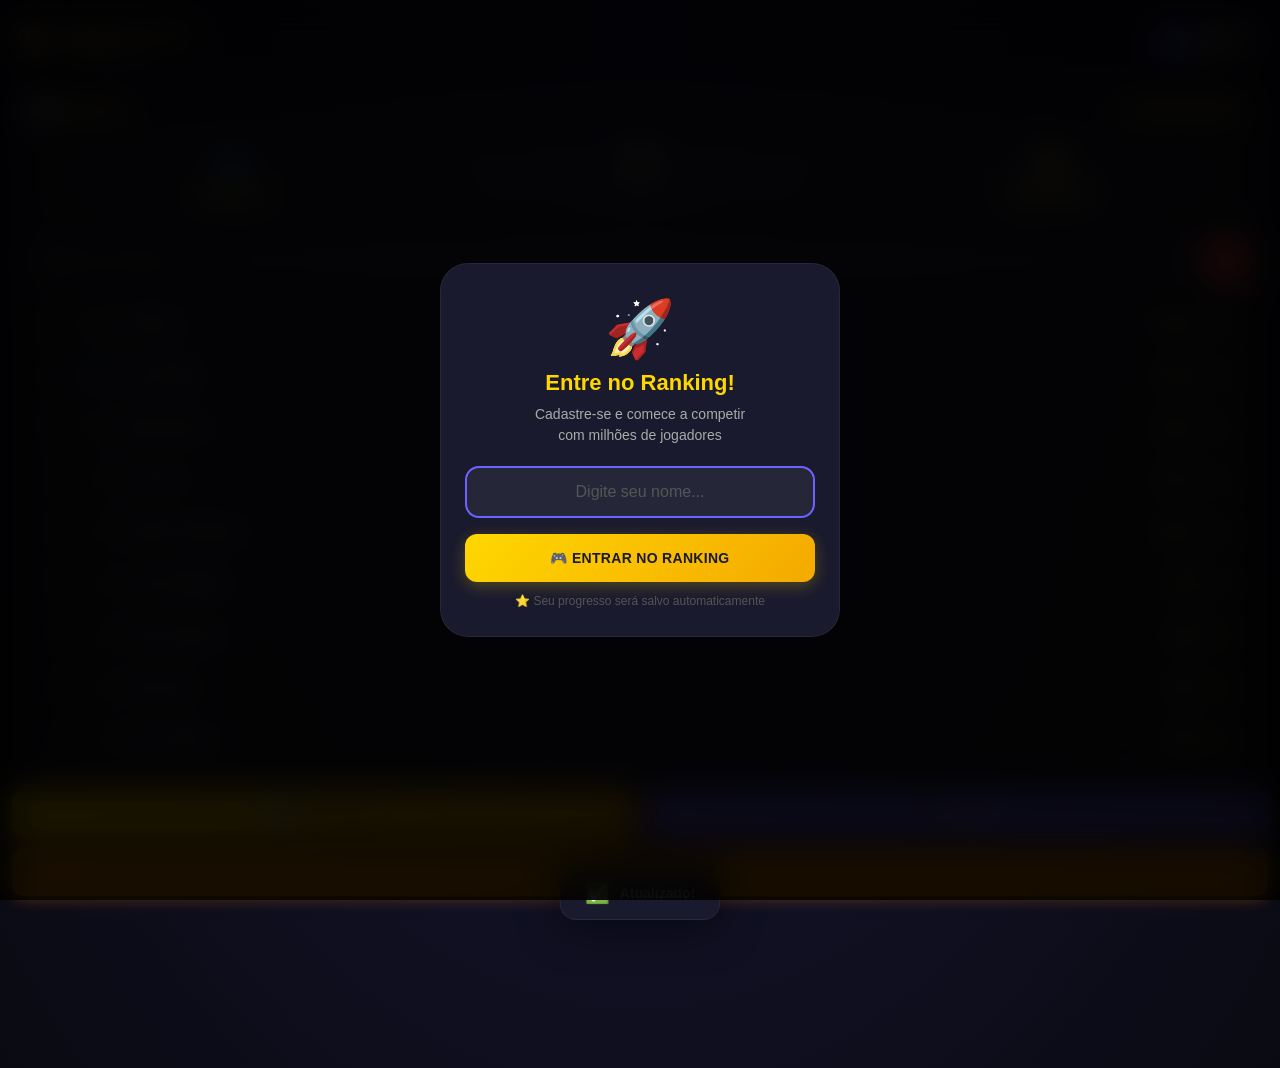
==== commit e0835dd4: "Game Bubble Boss" ====
--- a/index.html
+++ b/index.html
@@ -3,10 +3,10 @@
 <head>
     <meta charset="UTF-8">
     <meta name="viewport" content="width=device-width, initial-scale=1.0, maximum-scale=1.0, user-scalable=no">
-    <title>🏆 MEU RANKING</title>
+    <title>🏆 RANKING BUBBLE BOSS</title>
     <style>
         /* ============================================================
-           RESET E BASE
+           RESET E BASE - DESIGN ANDROID APP
            ============================================================ */
         * {
             margin: 0;
@@ -16,486 +16,476 @@
             -webkit-tap-highlight-color: transparent;
         }
 
-        @import url('https://fonts.googleapis.com/css?family=Carter+One');
+        @import url('https://fonts.googleapis.com/css2?family=Inter:wght@400;600;700;800;900&display=swap');
 
         body {
-            background: #0a0a1a;
-            font-family: 'Carter One', sans-serif;
-            color: white;
+            background: #0f0f1a;
+            font-family: 'Inter', sans-serif;
+            color: #fff;
             min-height: 100vh;
+            padding: 12px 12px 80px 12px;
+            background-image: radial-gradient(ellipse at top, #1a1a3e 0%, #0a0a12 100%);
             overflow-x: hidden;
-            padding: clamp(6px, 1.5vw, 10px);
-            background-image: radial-gradient(ellipse at center, #1a1a3e 0%, #0a0a1a 100%);
         }
 
         /* ============================================================
-           BOTÕES GAME - VERSÃO TOTALMENTE RESPONSIVA
+           BOTÃO ESTILO ANDROID MATERIAL
            ============================================================ */
-        .game-btn {
-            position: relative;
-            top: 0;
-            cursor: pointer;
-            text-decoration: none !important;
-            outline: none !important;
-            font-family: 'Carter One', sans-serif;
-            font-size: clamp(1px, 1.5vw, 28px);
-            line-height: 1.2em;
-            letter-spacing: .08em;
-            border: none;
-            background: repeating-linear-gradient(45deg, #3ebbf7, #3ebbf7 5px, #45b1f4 5px, #45b1f4 10px);
-            border-bottom: 4px solid rgba(16, 91, 146, 0.5);
-            border-top: 3px solid rgba(255,255,255,.3);
-            color: #fff !important;
-            border-radius: 12px;
-            padding: clamp(8px, 1.5vw, 14px) clamp(12px, 2.5vw, 25px) clamp(10px, 2vw, 18px);
-            box-shadow: 0 8px 0 #266b91, 0 10px 1px 1px rgba(0,0,0,.3), 0 12px 0 5px #12517d, 0 14px 0 5px #1a6b9a, 0 17px 0 5px #0c405e, 0 17px 1px 6px rgba(0,0,0,.3);
-            transition: all 0.08s ease;
+        .btn-android {
             display: inline-flex;
             align-items: center;
             justify-content: center;
             gap: 8px;
-            min-height: clamp(36px, 7vh, 55px);
-            min-width: clamp(60px, 12vw, 120px);
+            font-family: 'Inter', sans-serif;
+            font-weight: 700;
+            font-size: 14px;
+            padding: 12px 20px;
+            border: none;
+            border-radius: 12px;
+            cursor: pointer;
+            transition: all 0.15s ease;
+            touch-action: manipulation;
+            text-decoration: none;
+            min-height: 48px;
+            width: 100%;
+            letter-spacing: 0.3px;
+            position: relative;
+            overflow: hidden;
+        }
+
+        .btn-android:active {
+            transform: scale(0.96);
+        }
+
+        .btn-android.primary {
+            background: linear-gradient(135deg, #6C63FF, #5A52D5);
+            color: #fff;
+            box-shadow: 0 4px 15px rgba(108, 99, 255, 0.3);
+        }
+
+        .btn-android.primary:active {
+            box-shadow: 0 2px 8px rgba(108, 99, 255, 0.2);
+        }
+
+        .btn-android.gold {
+            background: linear-gradient(135deg, #FFD700, #F4A900);
+            color: #1a1a2e;
+            box-shadow: 0 4px 15px rgba(255, 215, 0, 0.25);
+            font-weight: 800;
+        }
+
+        .btn-android.gold:active {
+            box-shadow: 0 2px 8px rgba(255, 215, 0, 0.15);
+        }
+
+        .btn-android.green {
+            background: linear-gradient(135deg, #00C853, #00A844);
+            color: #fff;
+            box-shadow: 0 4px 15px rgba(0, 200, 83, 0.25);
+        }
+
+        .btn-android.green:active {
+            box-shadow: 0 2px 8px rgba(0, 200, 83, 0.15);
+        }
+
+        .btn-android.red {
+            background: linear-gradient(135deg, #FF5252, #D32F2F);
+            color: #fff;
+            box-shadow: 0 4px 15px rgba(255, 82, 82, 0.25);
+        }
+
+        .btn-android.red:active {
+            box-shadow: 0 2px 8px rgba(255, 82, 82, 0.15);
+        }
+
+        .btn-android.orange {
+            background: linear-gradient(135deg, #FF9100, #E67E00);
+            color: #fff;
+            box-shadow: 0 4px 15px rgba(255, 145, 0, 0.25);
+        }
+
+        .btn-android.orange:active {
+            box-shadow: 0 2px 8px rgba(255, 145, 0, 0.15);
+        }
+
+        .btn-android.small {
+            font-size: 12px;
+            padding: 8px 14px;
+            min-height: 36px;
             width: auto;
-            text-shadow: 2px 2px 1px #0066a2, -2px 2px 1px #0066a2, 2px -2px 1px #0066a2, -2px -2px 1px #0066a2, 0px 2px 1px #0066a2, 0px -2px 1px #0066a2, 0px 4px 1px #004a87, 2px 4px 1px #004a87, -2px 4px 1px #004a87;
-            touch-action: manipulation;
-            flex-shrink: 0;
-            word-break: keep-all;
-            white-space: nowrap;
-        }
-
-        .game-btn:active {
-            top: 4px;
-            box-shadow: 0 4px 0 #266b91, 0 6px 1px 1px rgba(0,0,0,.3), 0 8px 0 5px #12517d, 0 10px 0 5px #1a6b9a, 0 13px 0 5px #0c405e, 0 13px 1px 6px rgba(0,0,0,.3);
-        }
-
-        .game-btn::before {
-            content: '';
-            height: 5%;
-            position: absolute;
-            width: 15%;
-            background: rgba(255,255,255,0.6);
-            right: 10%;
-            top: -3%;
-            border-radius: 99px;
-        }
-
-        .game-btn::after {
-            content: '';
-            height: 5%;
-            position: absolute;
-            width: 5%;
-            background: rgba(255,255,255,0.6);
-            right: 5%;
-            top: -3%;
-            border-radius: 99px;
-        }
-
-        /* CORES DOS BOTÕES */
-        .game-btn.orange {
-            background: repeating-linear-gradient(45deg, #ffc800, #ffc800 5px, #ffc200 5px, #ffc200 10px);
-            box-shadow: 0 8px 0 #b76113, 0 10px 1px 1px rgba(0,0,0,.3), 0 12px 0 5px #75421f, 0 14px 0 5px #8a542b, 0 17px 0 5px #593116, 0 17px 1px 6px rgba(0,0,0,.3);
-            border-bottom: 4px solid rgba(205, 102, 0, 0.5);
-            text-shadow: 2px 2px 1px #e78700, -2px 2px 1px #e78700, 2px -2px 1px #e78700, -2px -2px 1px #e78700, 0px 2px 1px #e78700, 0px -2px 1px #e78700, 0px 4px 1px #c96100, 2px 4px 1px #c96100, -2px 4px 1px #c96100;
-        }
-
-        .game-btn.orange:active {
-            top: 4px;
-            box-shadow: 0 4px 0 #b76113, 0 6px 1px 1px rgba(0,0,0,.3), 0 8px 0 5px #75421f, 0 10px 0 5px #8a542b, 0 13px 0 5px #593116, 0 13px 1px 6px rgba(0,0,0,.3);
-        }
-
-        .game-btn.red {
-            background: repeating-linear-gradient(45deg, #ff4f4c, #ff4f4c 5px, #ff4643 5px, #ff4643 10px);
-            box-shadow: 0 8px 0 #ae2725, 0 10px 1px 1px rgba(0,0,0,.3), 0 12px 0 5px #831614, 0 14px 0 5px #a33634, 0 17px 0 5px #631716, 0 17px 1px 6px rgba(0,0,0,.3);
-            border-bottom: 4px solid rgba(160, 25, 23, 0.5);
-            text-shadow: 2px 2px 1px #d72d21, -2px 2px 1px #d72d21, 2px -2px 1px #d72d21, -2px -2px 1px #d72d21, 0px 2px 1px #d72d21, 0px -2px 1px #d72d21, 0px 4px 1px #930704, 2px 4px 1px #930704, -2px 4px 1px #930704;
-        }
-
-        .game-btn.red:active {
-            top: 4px;
-            box-shadow: 0 4px 0 #ae2725, 0 6px 1px 1px rgba(0,0,0,.3), 0 8px 0 5px #831614, 0 10px 0 5px #a33634, 0 13px 0 5px #631716, 0 13px 1px 6px rgba(0,0,0,.3);
-        }
-
-        .game-btn.green {
-            background: repeating-linear-gradient(45deg, #54d440, #54d440 5px, #52cc3f 5px, #52cc3f 10px);
-            box-shadow: 0 8px 0 #348628, 0 10px 1px 1px rgba(0,0,0,.3), 0 12px 0 5px #2a6d20, 0 14px 0 5px #39822e, 0 17px 0 5px #1d4c16, 0 17px 1px 6px rgba(0,0,0,.3);
-            border-bottom: 4px solid rgba(40, 117, 29, 0.5);
-            text-shadow: 2px 2px 1px #348628, -2px 2px 1px #348628, 2px -2px 1px #348628, -2px -2px 1px #348628, 0px 2px 1px #348628, 0px -2px 1px #348628, 0px 4px 1px #1d4c16, 2px 4px 1px #1d4c16, -2px 4px 1px #1d4c16;
-        }
-
-        .game-btn.green:active {
-            top: 4px;
-            box-shadow: 0 4px 0 #348628, 0 6px 1px 1px rgba(0,0,0,.3), 0 8px 0 5px #2a6d20, 0 10px 0 5px #39822e, 0 13px 0 5px #1d4c16, 0 13px 1px 6px rgba(0,0,0,.3);
-        }
-
-        /* MODIFICADORES DE TAMANHO */
-        .game-btn.full {
-            width: 100%;
-            justify-content: center;
-            min-width: unset;
-        }
-
-        .game-btn.big {
-            font-size: clamp(14px, 3.8vw, 34px);
-            padding: clamp(10px, 2vw, 18px) clamp(14px, 3vw, 30px) clamp(12px, 2.5vw, 24px);
-            min-height: clamp(22px, 8vh, 70px);
-            min-width: clamp(35px, 15vw, 160px);
-        }
-
-        .game-btn.small {
-            font-size: clamp(1px, 1.2vw, 18px);
-            padding: clamp(6px, 1.2vw, 10px) clamp(8px, 1.8vw, 16px) clamp(8px, 1.5vw, 14px);
-            min-height: clamp(30px, 5vh, 40px);
-            min-width: clamp(50px, 10vw, 80px);
-        }
-
-        /* BOTÃO RANKING DESTACADO */
-        .btn-ranking-destaque {
-            width: 100% !important;
-            font-size: clamp(1px, 5vw, 40px) !important;
-            padding: clamp(1px, 0.1vw, 20px) clamp(1px, 1.5vw, 20px) clamp(1px, 1vw, 26px) !important;
-            min-height: clamp(1px, 10vh, 80px) !important;
-            min-width: unset !important;
-            letter-spacing: 0.15em !important;
-            text-shadow: 3px 3px 2px #1d4c16, -3px 3px 2px #1d4c16, 3px -3px 2px #1d4c16, -3px -3px 2px #1d4c16, 0px 3px 2px #1d4c16, 0px -3px 2px #1d4c16, 0px 5px 2px #0d3a0a, 3px 5px 2px #0d3a0a, -3px 5px 2px #0d3a0a !important;
-            box-shadow: 0 10px 0 #2a6d20, 0 12px 1px 1px rgba(0,0,0,.3), 0 14px 0 5px #1d4c16, 0 16px 0 5px #2a6d20, 0 19px 0 5px #0d3a0a, 0 19px 1px 6px rgba(0,0,0,.3) !important;
-            animation: pulseRanking 2s ease-in-out infinite;
-            white-space: normal !important;
-        }
-
-        .btn-ranking-destaque:active {
-            top: 5px !important;
-            box-shadow: 0 5px 0 #2a6d20, 0 7px 1px 1px rgba(0,0,0,.3), 0 9px 0 5px #1d4c16, 0 11px 0 5px #2a6d20, 0 14px 0 5px #0d3a0a, 0 14px 1px 6px rgba(0,0,0,.3) !important;
-        }
-
-        .btn-ranking-destaque::before {
-            height: 1% !important;
-            width: 30% !important;
-            background: rgba(255,255,255,0.5) !important;
-        }
-
-        .btn-ranking-destaque::after {
-            height: 15% !important;
-            width: 4% !important;
-            background: rgba(255,255,255,0.5) !important;
-        }
-
-        @keyframes pulseRanking {
-            0%, 100% { 
-                transform: scale(1);
-                box-shadow: 0 10px 0 #2a6d20, 0 12px 1px 1px rgba(0,0,0,.3), 0 14px 0 5px #1d4c16, 0 16px 0 5px #2a6d20, 0 19px 0 5px #0d3a0a, 0 19px 1px 6px rgba(0,0,0,.3), 0 0 30px rgba(84, 212, 64, 0.2);
-            }
-            50% { 
-                transform: scale(1.02);
-                box-shadow: 0 10px 0 #2a6d20, 0 12px 1px 1px rgba(0,0,0,.3), 0 14px 0 5px #1d4c16, 0 16px 0 5px #2a6d20, 0 19px 0 5px #0d3a0a, 0 19px 1px 6px rgba(0,0,0,.3), 0 0 60px rgba(84, 212, 64, 0.4);
-            }
+        }
+
+        .btn-android .icon {
+            font-size: 18px;
         }
 
         /* ============================================================
-           HEADER RESPONSIVO
+           TOP BAR - ESTILO APP
            ============================================================ */
-        .header {
-            width: 100%;
-        }
-
-        .header-top {
+        .app-topbar {
             display: flex;
+            align-items: center;
             justify-content: space-between;
-            align-items: center;
-            flex-wrap: wrap;
-            gap: clamp(6px, 1.5vw, 10px);
-        }
-
-        .header-title {
-            font-size: clamp(18px, 4.5vw, 36px);
-            color: #FFD700;
-            text-shadow: 0 0 30px rgba(255, 215, 0, 0.2);
+            padding: 8px 4px 16px 4px;
+            gap: 10px;
+        }
+
+        .app-topbar .logo {
             display: flex;
             align-items: center;
             gap: 10px;
-            font-family: 'Carter One', sans-serif;
-            flex-wrap: wrap;
-        }
-
-        .header-title span {
-            font-size: clamp(22px, 5vw, 44px);
-        }
-
-        .player-card {
-            background: rgba(255, 215, 0, 0.1);
-            border: 2px solid #FFD700;
-            border-radius: 14px;
-            padding: clamp(4px, 1vw, 8px) clamp(10px, 2.5vw, 18px);
+        }
+
+        .app-topbar .logo .icon {
+            font-size: 28px;
+        }
+
+        .app-topbar .logo h1 {
+            font-size: 18px;
+            font-weight: 800;
+            background: linear-gradient(135deg, #FFD700, #FFA500);
+            -webkit-background-clip: text;
+            -webkit-text-fill-color: transparent;
+            background-clip: text;
+        }
+
+        .app-topbar .logo h1 span {
+            font-weight: 400;
+            font-size: 12px;
+            -webkit-text-fill-color: #888;
+            display: block;
+            margin-top: -2px;
+        }
+
+        .app-topbar .user-badge {
             display: flex;
             align-items: center;
-            gap: clamp(6px, 1.5vw, 12px);
-            flex-wrap: wrap;
-            min-height: clamp(38px, 7vh, 48px);
-            flex: 1;
-            min-width: 150px;
+            gap: 8px;
+            background: rgba(255,255,255,0.06);
+            padding: 6px 12px 6px 8px;
+            border-radius: 30px;
+            border: 1px solid rgba(255,255,255,0.06);
+            min-width: 0;
+            flex-shrink: 1;
+        }
+
+        .app-topbar .user-badge .avatar {
+            width: 32px;
+            height: 32px;
+            border-radius: 50%;
+            background: linear-gradient(135deg, #6C63FF, #3D34B8);
+            display: flex;
+            align-items: center;
             justify-content: center;
-        }
-
-        .player-card .avatar {
-            font-size: clamp(20px, 4vw, 32px);
-        }
-
-        .player-card .p-name {
-            font-size: clamp(14px, 3vw, 24px);
+            font-size: 16px;
+            flex-shrink: 0;
+        }
+
+        .app-topbar .user-badge .info {
+            display: flex;
+            flex-direction: column;
+            min-width: 0;
+        }
+
+        .app-topbar .user-badge .info .name {
+            font-size: 13px;
+            font-weight: 700;
+            color: #fff;
+            white-space: nowrap;
+            overflow: hidden;
+            text-overflow: ellipsis;
+            max-width: 80px;
+        }
+
+        .app-topbar .user-badge .info .coins {
+            font-size: 11px;
             color: #FFD700;
-            font-family: 'Carter One', sans-serif;
-        }
-
-        .player-card .p-coins {
-            font-size: clamp(12px, 2.5vw, 22px);
-            color: #fff;
-            background: rgba(0,0,0,0.4);
-            padding: clamp(2px, 0.5vw, 4px) clamp(8px, 2vw, 14px);
-            border-radius: 10px;
-            font-family: 'Carter One', sans-serif;
-        }
-
-        .header-actions {
+            font-weight: 600;
+        }
+
+        /* ============================================================
+           CARD RANKING PRINCIPAL
+           ============================================================ */
+        .ranking-main-card {
+            background: rgba(255,255,255,0.04);
+            border-radius: 20px;
+            padding: 16px;
+            margin-bottom: 16px;
+            border: 1px solid rgba(255,255,255,0.05);
+            backdrop-filter: blur(10px);
+        }
+
+        .ranking-main-card .header-rank {
             display: flex;
-            gap: clamp(6px, 1.5vw, 10px);
-            flex-wrap: wrap;
-            justify-content: center;
-            width: 100%;
-        }
-
-        .header-actions .game-btn {
-            flex: 1;
-            min-width: clamp(80px, 18vw, 180px);
-            max-width: 100%;
+            align-items: center;
+            justify-content: space-between;
+            margin-bottom: 14px;
+        }
+
+        .ranking-main-card .header-rank .title {
+            font-size: 16px;
+            font-weight: 700;
+            color: #FFD700;
+            display: flex;
+            align-items: center;
+            gap: 8px;
+        }
+
+        .ranking-main-card .header-rank .badge-count {
+            background: rgba(255,215,0,0.15);
+            padding: 4px 12px;
+            border-radius: 20px;
+            font-size: 12px;
+            color: #FFD700;
+            font-weight: 600;
         }
 
         /* ============================================================
-           ESTATÍSTICAS RÁPIDAS
+           STATS ROW - ESTILO ANDROID
            ============================================================ */
-        .stats-bar {
+        .stats-row {
             display: grid;
             grid-template-columns: repeat(3, 1fr);
-            gap: clamp(4px, 1vw, 10px);
-            margin-bottom: clamp(8px, 2vw, 12px);
-        }
-
-        .stat-card {
-            background: rgba(0,0,0,0.4);
-            border: 1px solid rgba(255,255,255,0.08);
+            gap: 8px;
+            margin-bottom: 16px;
+        }
+
+        .stat-item {
+            background: rgba(255,255,255,0.04);
             border-radius: 14px;
-            padding: clamp(6px, 1.5vw, 12px) clamp(4px, 1vw, 10px);
+            padding: 12px 8px;
             text-align: center;
-            backdrop-filter: blur(10px);
-        }
-
-        .stat-card .label {
-            font-size: clamp(8px, 1.8vw, 14px);
+            border: 1px solid rgba(255,255,255,0.04);
+        }
+
+        .stat-item .emoji {
+            font-size: 20px;
+            display: block;
+            margin-bottom: 2px;
+        }
+
+        .stat-item .label {
+            font-size: 10px;
             color: #888;
-            font-family: 'Carter One', sans-serif;
-        }
-
-        .stat-card .value {
-            font-size: clamp(14px, 3.5vw, 28px);
+            font-weight: 600;
+            text-transform: uppercase;
+            letter-spacing: 0.5px;
+        }
+
+        .stat-item .value {
+            font-size: 18px;
+            font-weight: 800;
             color: #FFD700;
-            font-family: 'Carter One', sans-serif;
             margin-top: 2px;
         }
 
-        .stat-card .emoji {
-            font-size: clamp(16px, 3.5vw, 28px);
+        .stat-item .value.silver {
+            color: #C0C0C0;
         }
 
         /* ============================================================
-           BUSCA
+           SEARCH - ESTILO ANDROID
            ============================================================ */
-        .search-area {
+        .search-android {
             display: flex;
-            gap: clamp(6px, 1.5vw, 10px);
-            margin-bottom: clamp(8px, 2vw, 12px);
-            align-items: center;
-            flex-wrap: wrap;
-        }
-
-        .search-area input {
+            gap: 8px;
+            margin-bottom: 14px;
+        }
+
+        .search-android input {
             flex: 1;
-            min-width: 150px;
-            background: rgba(255,255,255,0.08);
-            border: 2px solid rgba(255,255,255,0.1);
-            border-radius: 14px;
-            padding: clamp(10px, 2vw, 14px) clamp(14px, 3vw, 20px);
+            background: rgba(255,255,255,0.06);
+            border: 1px solid rgba(255,255,255,0.06);
+            border-radius: 12px;
+            padding: 12px 16px;
             color: #fff;
-            font-size: clamp(14px, 3.5vw, 24px);
-            font-family: 'Carter One', sans-serif;
+            font-family: 'Inter', sans-serif;
+            font-size: 14px;
             outline: none;
-            transition: border-color 0.3s;
-            min-height: clamp(40px, 8vh, 55px);
-        }
-
-        .search-area input:focus {
-            border-color: #FFD700;
-        }
-
-        .search-area input::placeholder {
+            transition: border-color 0.2s;
+            min-height: 48px;
+        }
+
+        .search-android input:focus {
+            border-color: #6C63FF;
+        }
+
+        .search-android input::placeholder {
             color: #555;
-            font-size: clamp(12px, 3vw, 20px);
-        }
-
-        .search-area .game-btn.small {
+        }
+
+        .search-android .btn-android {
+            min-height: 48px;
+            width: 48px;
+            padding: 0;
             flex-shrink: 0;
+            border-radius: 12px;
+            font-size: 18px;
         }
 
         /* ============================================================
-           LISTA DE RANKING
+           LISTA DE RANKING - ESTILO ANDROID
            ============================================================ */
-        .ranking-container {
-            max-height: clamp(300px, 55vh, 70vh);
+        .ranking-list-container {
+            max-height: 480px;
             overflow-y: auto;
             padding-right: 4px;
-            margin-bottom: clamp(8px, 2vw, 12px);
-        }
-
-        .ranking-container::-webkit-scrollbar {
-            width: 4px;
-        }
-
-        .ranking-container::-webkit-scrollbar-track {
-            background: rgba(255,255,255,0.05);
+        }
+
+        .ranking-list-container::-webkit-scrollbar {
+            width: 3px;
+        }
+
+        .ranking-list-container::-webkit-scrollbar-track {
+            background: rgba(255,255,255,0.03);
             border-radius: 10px;
         }
 
-        .ranking-container::-webkit-scrollbar-thumb {
-            background: #FFD700;
+        .ranking-list-container::-webkit-scrollbar-thumb {
+            background: #6C63FF;
             border-radius: 10px;
         }
 
-        .ranking-list {
-            display: flex;
-            flex-direction: column;
-            gap: clamp(4px, 1vw, 8px);
-        }
-
-        .rank-card {
-            background: rgba(0,0,0,0.35);
-            border-radius: 14px;
-            padding: clamp(8px, 1.5vw, 12px) clamp(10px, 2vw, 16px);
+        .rank-item {
             display: grid;
-            grid-template-columns: clamp(28px, 5vw, 50px) clamp(28px, 4.5vw, 44px) 1fr auto clamp(24px, 4vw, 44px);
+            grid-template-columns: 32px 28px 1fr auto;
             align-items: center;
-            gap: clamp(4px, 1vw, 8px);
-            border: 1px solid rgba(255,255,255,0.05);
-            transition: all 0.3s ease;
-            min-height: clamp(44px, 8vh, 60px);
-        }
-
-        .rank-card.player-highlight {
-            background: rgba(255, 215, 0, 0.15);
-            border: 2px solid #FFD700;
-            animation: glowPulse 2s ease-in-out infinite;
-        }
-
-        @keyframes glowPulse {
-            0%, 100% { box-shadow: 0 0 15px rgba(255,215,0,0.1); }
-            50% { box-shadow: 0 0 30px rgba(255,215,0,0.25); }
-        }
-
-        .rank-card .pos {
-            font-size: clamp(11px, 2.8vw, 24px);
-            font-weight: bold;
-            color: #aaa;
-            font-family: 'Carter One', sans-serif;
+            gap: 10px;
+            padding: 10px 12px;
+            margin-bottom: 4px;
+            border-radius: 12px;
+            background: rgba(255,255,255,0.03);
+            transition: background 0.2s;
+            min-height: 48px;
+        }
+
+        .rank-item:active {
+            background: rgba(255,255,255,0.06);
+        }
+
+        .rank-item.player-highlight {
+            background: rgba(255, 215, 0, 0.08);
+            border: 1px solid rgba(255, 215, 0, 0.15);
+        }
+
+        .rank-item .pos {
+            font-size: 13px;
+            font-weight: 700;
+            color: #666;
             text-align: center;
-            min-width: clamp(24px, 4vw, 40px);
-        }
-
-        .rank-card .pos.top1 { color: #FFD700; }
-        .rank-card .pos.top2 { color: #C0C0C0; }
-        .rank-card .pos.top3 { color: #CD7F32; }
-
-        .rank-card .medal {
-            font-size: clamp(16px, 4vw, 34px);
+            font-variant-numeric: tabular-nums;
+        }
+
+        .rank-item .pos.top1 { color: #FFD700; }
+        .rank-item .pos.top2 { color: #C0C0C0; }
+        .rank-item .pos.top3 { color: #CD7F32; }
+
+        .rank-item .medal {
+            font-size: 18px;
             text-align: center;
         }
 
-        .rank-card .r-name {
-            font-size: clamp(11px, 2.5vw, 22px);
-            color: #fff;
-            font-family: 'Carter One', sans-serif;
+        .rank-item .r-name {
+            font-size: 14px;
+            font-weight: 600;
+            color: #eee;
+            white-space: nowrap;
             overflow: hidden;
             text-overflow: ellipsis;
-            white-space: nowrap;
-        }
-
-        .rank-card .r-name.player-name {
+        }
+
+        .rank-item .r-name.player-name {
             color: #FFD700;
         }
 
-        .rank-card .r-name .star {
+        .rank-item .r-name .star {
             color: #FFD700;
             margin-right: 4px;
         }
 
-        .rank-card .r-coins {
-            font-size: clamp(10px, 2.2vw, 20px);
+        .rank-item .r-coins {
+            font-size: 13px;
+            font-weight: 700;
             color: #FFD700;
-            font-family: 'Carter One', sans-serif;
             text-align: right;
             white-space: nowrap;
         }
 
-        .rank-card .r-badge {
-            display: inline-block;
-            padding: clamp(1px, 0.3vw, 2px) clamp(4px, 1.5vw, 12px);
-            border-radius: 10px;
-            font-size: clamp(8px, 1.8vw, 14px);
-            font-weight: bold;
-            font-family: 'Carter One', sans-serif;
+        .rank-item .r-badge {
+            display: none;
+        }
+
+        /* Badge pequeno no lugar do medalha */
+        .rank-item .badge-mini {
+            font-size: 11px;
+            font-weight: 700;
+            padding: 2px 8px;
+            border-radius: 20px;
             text-align: center;
-            min-width: clamp(20px, 4vw, 32px);
-        }
-
-        .badge-gold { background: #FFD700; color: #000; }
-        .badge-silver { background: #C0C0C0; color: #000; }
-        .badge-bronze { background: #CD7F32; color: #fff; }
-        .badge-platinum { background: #E5E4E2; color: #000; }
-        .badge-diamond { background: #B9F2FF; color: #000; }
-        .badge-player { background: #FFD700; color: #000; animation: badgePulse 1.5s ease-in-out infinite; }
-
-        @keyframes badgePulse {
+            min-width: 24px;
+        }
+
+        .badge-mini.gold { background: #FFD700; color: #1a1a2e; }
+        .badge-mini.silver { background: #C0C0C0; color: #1a1a2e; }
+        .badge-mini.bronze { background: #CD7F32; color: #fff; }
+        .badge-mini.platinum { background: #E5E4E2; color: #1a1a2e; }
+        .badge-mini.diamond { background: #B9F2FF; color: #1a1a2e; }
+        .badge-mini.default { background: rgba(255,255,255,0.08); color: #888; }
+        .badge-mini.you { background: #FFD700; color: #1a1a2e; animation: pulseBadge 1.5s ease-in-out infinite; }
+
+        @keyframes pulseBadge {
             0%, 100% { transform: scale(1); }
-            50% { transform: scale(1.08); }
+            50% { transform: scale(1.05); }
         }
 
         /* ============================================================
-           LEGENDA
+           LEGENDA - ESTILO ANDROID
            ============================================================ */
-        .legend {
+        .legend-android {
             display: flex;
             flex-wrap: wrap;
-            gap: clamp(4px, 1vw, 10px);
+            gap: 6px;
             justify-content: center;
-            padding: clamp(8px, 2vw, 14px);
-            background: rgba(0,0,0,0.3);
+            padding: 12px 8px;
+            margin-top: 12px;
+            background: rgba(255,255,255,0.03);
             border-radius: 14px;
-            border: 1px solid rgba(255,255,255,0.05);
-            margin-top: clamp(4px, 1vw, 8px);
-        }
-
-        .legend-item {
+            border: 1px solid rgba(255,255,255,0.04);
+        }
+
+        .legend-android .item {
+            font-size: 11px;
+            color: #888;
             display: flex;
             align-items: center;
-            gap: clamp(3px, 0.8vw, 6px);
-            font-size: clamp(9px, 2vw, 16px);
-            color: #aaa;
-            font-family: 'Carter One', sans-serif;
-            white-space: nowrap;
-        }
-
-        .legend-item .medal {
-            font-size: clamp(14px, 3vw, 26px);
+            gap: 4px;
+            font-weight: 500;
+        }
+
+        .legend-android .item .dot {
+            font-size: 14px;
         }
 
         /* ============================================================
-           MODAL FULLSCREEN - TOTALMENTE RESPONSIVO
+           BOTTOM ACTIONS - ESTILO ANDROID
+           ============================================================ */
+        .bottom-actions {
+            display: grid;
+            grid-template-columns: 1fr 1fr;
+            gap: 10px;
+            margin-top: 16px;
+            position: sticky;
+            bottom: 0;
+            padding: 12px 0 4px 0;
+            background: linear-gradient(to top, #0f0f1a 60%, transparent);
+        }
+
+        .bottom-actions .btn-android {
+            font-size: 13px;
+        }
+
+        /* ============================================================
+           MODAL - ESTILO ANDROID
            ============================================================ */
         .modal-overlay {
             position: fixed;
@@ -503,16 +493,15 @@
             left: 0;
             width: 100vw;
             height: 100vh;
-            height: 100dvh; /* Altura dinâmica para mobile */
-            background: rgba(0, 0, 0, 0.95);
+            height: 100dvh;
+            background: rgba(0,0,0,0.9);
             display: flex;
             justify-content: center;
             align-items: center;
             z-index: 9999;
-            backdrop-filter: blur(20px);
-            -webkit-backdrop-filter: blur(20px);
-            padding: clamp(10px, 4vw, 30px);
-            animation: fadeIn 0.5s ease;
+            padding: 20px;
+            animation: fadeIn 0.3s ease;
+            backdrop-filter: blur(16px);
         }
 
         @keyframes fadeIn {
@@ -520,534 +509,339 @@
             to { opacity: 1; }
         }
 
-        .modal-box {
-           
-            padding: clamp(20px, 5vw, 50px) clamp(16px, 4vw, 40px) clamp(24px, 6vw, 50px);
-            border-radius: min(30px, 5vw);
-        
+        .modal-android {
+            background: #1a1a2e;
+            border-radius: 28px;
+            padding: 32px 24px 28px;
+            max-width: 400px;
+            width: 100%;
             text-align: center;
-            max-width: min(100%, 92vw);
+            animation: slideUp 0.4s cubic-bezier(0.34, 1.56, 0.64, 1);
+            border: 1px solid rgba(255,255,255,0.06);
+        }
+
+        @keyframes slideUp {
+            from { transform: translateY(40px) scale(0.95); opacity: 0; }
+            to { transform: translateY(0) scale(1); opacity: 1; }
+        }
+
+        .modal-android .emoji-big {
+            font-size: 56px;
+            display: block;
+            margin-bottom: 8px;
+        }
+
+        .modal-android h2 {
+            font-size: 22px;
+            font-weight: 800;
+            color: #FFD700;
+            margin-bottom: 8px;
+        }
+
+        .modal-android p {
+            font-size: 14px;
+            color: #aaa;
+            line-height: 1.5;
+            margin-bottom: 20px;
+        }
+
+        .modal-android input {
             width: 100%;
-            max-height: 90vh;
-            max-height: 90dvh;
-            overflow-y: auto;
-            animation: slideUp 0.6s cubic-bezier(0.34, 1.56, 0.64, 1);
-            display: flex;
-            flex-direction: column;
-            align-items: center;
-            justify-content: center;
-            gap: clamp(8px, 2vh, 20px);
-        }
-
-        @keyframes slideUp {
-            from { transform: translateY(60px) scale(0.9); opacity: 0; }
-            to { transform: translateY(0) scale(1); opacity: 1; }
-        }
-
-        .modal-box .big-emoji {
-            font-size: clamp(48px, 15vw, 100px);
-            display: block;
-            line-height: 1.2;
-            margin-bottom: clamp(2px, 0.5vh, 5px);
-        }
-
-        .modal-box h2 {
-            color: #FFD700;
-            font-size: clamp(22px, 6vw, 44px);
-            font-family: 'Carter One', sans-serif;
-            margin: 0;
-            line-height: 1.2;
-            word-break: break-word;
-        }
-
-        .modal-box p {
-            color: #aaa;
-            font-size: clamp(14px, 3.5vw, 24px);
-            font-family: 'Carter One', sans-serif;
-            margin: 0;
-            line-height: 1.4;
-            word-break: break-word;
-        }
-
-        .modal-box p br {
-            display: inline;
-        }
-
-        .modal-box input {
-            width: 100%;
-            padding: clamp(14px, 3.5vw, 22px) clamp(16px, 4vw, 28px);
+            padding: 14px 18px;
+            border-radius: 14px;
+            border: 2px solid rgba(255,255,255,0.08);
+            background: rgba(255,255,255,0.05);
+            color: #fff;
+            font-size: 16px;
+            font-family: 'Inter', sans-serif;
+            outline: none;
+            transition: border-color 0.2s;
+            margin-bottom: 16px;
+            text-align: center;
+            min-height: 52px;
+        }
+
+        .modal-android input:focus {
+            border-color: #6C63FF;
+        }
+
+        .modal-android input::placeholder {
+            color: #555;
+        }
+
+        .modal-android .hint {
+            font-size: 12px;
+            color: #555;
+            margin-top: 12px;
+        }
+
+        /* ============================================================
+           NOTIFICAÇÃO - ESTILO ANDROID
+           ============================================================ */
+        .snackbar {
+            position: fixed;
+            bottom: 80px;
+            left: 50%;
+            transform: translateX(-50%) translateY(100px);
+            background: #1a1a2e;
+            padding: 14px 24px;
             border-radius: 16px;
-            border: 2px solid rgba(255, 215, 0, 0.25);
-            background: rgba(0,0,0,0.4);
+            border: 1px solid rgba(255,255,255,0.06);
+            box-shadow: 0 8px 40px rgba(0,0,0,0.5);
             color: #fff;
-            font-size: clamp(18px, 4.5vw, 32px);
-            font-family: 'Carter One', sans-serif;
-            outline: none;
-            transition: border-color 0.3s, transform 0.2s;
-            text-align: center;
-            min-height: clamp(50px, 10vh, 75px);
-            max-width: 100%;
-            box-sizing: border-box;
-        }
-
-        .modal-box input:focus {
-            border-color: #FFD700;
-            transform: scale(1.02);
-        }
-
-        .modal-box input::placeholder {
-            color: #555;
-            font-size: clamp(14px, 3.5vw, 24px);
-        }
-
-        .modal-box .hint {
-            color: #555;
-            font-size: clamp(10px, 2.2vw, 18px);
-            font-family: 'Carter One', sans-serif;
-            margin: 0;
-            line-height: 1.3;
-        }
-
-        .modal-box .game-btn {
-            width: 100%;
-            font-size: clamp(18px, 2.5vw, 34px) !important;
-            padding: clamp(16px, 3.5vw, 24px) clamp(16px, 3.5vw, 24px) clamp(20px, 4vw, 30px) !important;
-            min-height: clamp(55px, 11vh, 80px) !important;
-            min-width: unset !important;
-            margin: 0;
-            flex-shrink: 0;
-        }
-
-        .modal-box .game-btn:active {
-            top: 4px !important;
-        }
-
-        /* Scroll do modal para telas muito pequenas */
-        .modal-box::-webkit-scrollbar {
-            width: 3px;
-        }
-
-        .modal-box::-webkit-scrollbar-track {
-            background: rgba(255,255,255,0.05);
-            border-radius: 10px;
-        }
-
-        .modal-box::-webkit-scrollbar-thumb {
-            background: #FFD700;
-            border-radius: 10px;
-        }
-
-        /* ============================================================
-           NOTIFICAÇÃO
-           ============================================================ */
-        .notification {
-            position: fixed;
-            bottom: clamp(12px, 3vh, 30px);
-            left: 50%;
-            transform: translateX(-50%) translateY(120px);
-            background: linear-gradient(135deg, #2ecc71, #27ae60);
-            padding: clamp(10px, 2vw, 16px) clamp(16px, 4vw, 28px);
-            border-radius: 16px;
-            border: 2px solid #fff;
-            box-shadow: 0 0 40px rgba(46, 204, 113, 0.3);
-            color: #fff;
-            font-weight: 900;
-            font-size: clamp(12px, 2.8vw, 20px);
+            font-family: 'Inter', sans-serif;
+            font-size: 14px;
+            font-weight: 600;
             z-index: 1000;
-            transition: transform 0.5s cubic-bezier(0.34, 1.56, 0.64, 1);
+            transition: transform 0.4s cubic-bezier(0.34, 1.56, 0.64, 1);
             max-width: 90%;
-            font-family: 'Carter One', sans-serif;
             display: flex;
             align-items: center;
-            gap: clamp(6px, 1.5vw, 12px);
-        }
-
-        .notification.show {
+            gap: 10px;
+            backdrop-filter: blur(10px);
+        }
+
+        .snackbar.show {
             transform: translateX(-50%) translateY(0);
         }
 
-        .notification .emoji {
-            font-size: clamp(18px, 4vw, 32px);
+        .snackbar .icon {
+            font-size: 20px;
         }
 
         /* ============================================================
-           ANIMAÇÃO DE CARREGAMENTO
+           RESPONSIVIDADE EXTRA
            ============================================================ */
-        .rank-card {
-            opacity: 0;
-            animation: fadeInCard 0.3s ease forwards;
-        }
-
-        .rank-card:nth-child(1) { animation-delay: 0.02s; }
-        .rank-card:nth-child(2) { animation-delay: 0.04s; }
-        .rank-card:nth-child(3) { animation-delay: 0.06s; }
-        .rank-card:nth-child(4) { animation-delay: 0.08s; }
-        .rank-card:nth-child(5) { animation-delay: 0.10s; }
-        .rank-card:nth-child(6) { animation-delay: 0.12s; }
-        .rank-card:nth-child(7) { animation-delay: 0.14s; }
-        .rank-card:nth-child(8) { animation-delay: 0.16s; }
-        .rank-card:nth-child(9) { animation-delay: 0.18s; }
-        .rank-card:nth-child(10) { animation-delay: 0.20s; }
-
-        @keyframes fadeInCard {
-            from { opacity: 0; transform: translateY(12px); }
-            to { opacity: 1; transform: translateY(0); }
-        }
-
-        /* ============================================================
-           RESPONSIVIDADE AVANÇADA
-           ============================================================ */
-        @media (max-width: 768px) {
-            .header-actions .game-btn {
-                flex: 1 1 100%;
-                max-width: 100%;
-                min-width: unset;
-            }
-            
-            .player-card {
-                width: 100%;
-            }
-
-            .modal-box {
-                padding: clamp(16px, 4vw, 24px) clamp(12px, 3vw, 20px) clamp(20px, 5vw, 30px);
-                max-width: 95vw;
-            }
-        }
-
-        @media (max-width: 480px) {
-            .stats-bar {
+        @media (max-width: 400px) {
+            body {
+                padding: 8px 8px 70px 8px;
+            }
+
+            .app-topbar .logo h1 {
+                font-size: 15px;
+            }
+
+            .app-topbar .user-badge .info .name {
+                max-width: 60px;
+                font-size: 12px;
+            }
+
+            .rank-item {
+                grid-template-columns: 26px 22px 1fr auto;
+                gap: 6px;
+                padding: 8px 10px;
+                min-height: 42px;
+            }
+
+            .rank-item .pos {
+                font-size: 11px;
+            }
+            .rank-item .medal {
+                font-size: 15px;
+            }
+            .rank-item .r-name {
+                font-size: 12px;
+            }
+            .rank-item .r-coins {
+                font-size: 11px;
+            }
+
+            .stats-row {
                 grid-template-columns: repeat(3, 1fr);
                 gap: 4px;
             }
 
-            .rank-card {
-                grid-template-columns: clamp(22px, 4.5vw, 30px) clamp(20px, 4vw, 28px) 1fr auto clamp(18px, 3.5vw, 26px);
-                padding: clamp(6px, 1.5vw, 8px) clamp(6px, 1.5vw, 8px);
-                gap: clamp(2px, 0.8vw, 4px);
-                min-height: clamp(38px, 7vh, 44px);
-            }
-
-            .rank-card .pos {
-                font-size: clamp(9px, 2.2vw, 13px);
-                min-width: clamp(18px, 3.5vw, 24px);
-            }
-
-            .rank-card .medal {
-                font-size: clamp(14px, 3.5vw, 20px);
-            }
-
-            .rank-card .r-name {
-                font-size: clamp(10px, 2.2vw, 14px);
-            }
-
-            .rank-card .r-coins {
-                font-size: clamp(9px, 2vw, 13px);
-            }
-
-            .rank-card .r-badge {
-                font-size: clamp(7px, 1.5vw, 10px);
-                padding: 1px clamp(3px, 1vw, 6px);
-                min-width: clamp(16px, 3vw, 22px);
-            }
-
-            .legend-item {
-                font-size: clamp(7px, 1.8vw, 11px);
-            }
-
-            .legend-item .medal {
-                font-size: clamp(11px, 2.5vw, 16px);
-            }
-
-            .search-area input {
-                font-size: clamp(12px, 3vw, 16px);
-                min-height: clamp(36px, 6vh, 44px);
-                padding: clamp(8px, 1.5vw, 10px) clamp(10px, 2vw, 14px);
-            }
-
-            .game-btn {
-                font-size: clamp(11px, 2vw, 16px);
-                padding: clamp(2px, 1.5vw, 10px) clamp(8px, 2vw, 14px) clamp(8px, 2vw, 14px);
-                min-height: clamp(15px, 1vh, 40px);
-                min-width: clamp(30px, 10vw, 70px);
-            }
-
-            .game-btn.big {
-                font-size: clamp(1px, 1.5vw, 20px);
-                padding: clamp(1px, 1.8vw, 12px) clamp(10px, 2.5vw, 16px) clamp(10px, 2.2vw, 16px);
-                min-height: clamp(16px, 1vh, 48px);
-                min-width: clamp(15px, 1vw, 80px);
-            }
-
-            .btn-ranking-destaque {
-                font-size: clamp(1px, 1.5vw, 24px) !important;
-                padding: clamp(10px, 2vw, 14px) clamp(10px, 2vw, 14px) clamp(14px, 3vw, 18px) !important;
-                min-height: clamp(4px, 2vh, 55px) !important;
-            }
-
-            /* Ajustes específicos do modal para mobile */
-            .modal-overlay {
-                padding: clamp(8px, 3vw, 16px);
-            }
-
-            .modal-box {
-                padding: clamp(16px, 4vw, 24px) clamp(12px, 3vw, 16px) clamp(20px, 5vw, 28px);
-                gap: clamp(6px, 1.5vh, 12px);
-                max-height: 85vh;
-                max-height: 85dvh;
-            }
-
-            .modal-box .big-emoji {
-                font-size: clamp(40px, 12vw, 70px);
-            }
-
-            .modal-box h2 {
-                font-size: clamp(20px, 5vw, 30px);
-            }
-
-            .modal-box p {
-                font-size: clamp(13px, 3vw, 18px);
-            }
-
-            .modal-box input {
-                font-size: clamp(16px, 4vw, 22px);
-                min-height: clamp(44px, 8vh, 56px);
-                padding: clamp(12px, 2.5vw, 16px) clamp(14px, 3vw, 20px);
-            }
-
-            .modal-box input::placeholder {
-                font-size: clamp(13px, 3vw, 18px);
-            }
-
-            .modal-box .game-btn {
-                font-size: clamp(16px, 4vw, 24px) !important;
-                min-height: clamp(48px, 9vh, 60px) !important;
-                padding: clamp(14px, 3vw, 18px) clamp(14px, 3vw, 18px) clamp(18px, 4vw, 22px) !important;
-            }
-
-            .modal-box .hint {
-                font-size: clamp(9px, 2vw, 14px);
-            }
-
-            .notification {
-                padding: clamp(8px, 1.5vw, 12px) clamp(12px, 3vw, 18px);
-                font-size: clamp(10px, 2.5vw, 14px);
-                bottom: clamp(10px, 2vh, 16px);
-            }
-
-            .notification .emoji {
-                font-size: clamp(14px, 3.5vw, 22px);
-            }
-
-            .header-title {
-                font-size: clamp(16px, 4vw, 22px);
-            }
-
-            .header-actions .game-btn {
-                flex: 1 1 100%;
-                max-width: 100%;
-                min-width: unset;
-            }
-        }
-
-        @media (max-width: 380px) {
-            .modal-box {
-                padding: clamp(12px, 3vw, 16px) clamp(10px, 2.5vw, 12px) clamp(16px, 4vw, 20px);
-                gap: clamp(4px, 1vh, 8px);
-            }
-
-            .modal-box .big-emoji {
-                font-size: clamp(32px, 10vw, 48px);
-            }
-
-            .modal-box h2 {
-                font-size: clamp(16px, 4.5vw, 22px);
-            }
-
-            .modal-box p {
-                font-size: clamp(11px, 2.8vw, 15px);
-            }
-
-            .modal-box input {
-                font-size: clamp(14px, 3.5vw, 18px);
-                min-height: clamp(38px, 7vh, 48px);
-                padding: clamp(10px, 2vw, 14px) clamp(12px, 2.5vw, 16px);
-            }
-
-            .modal-box .game-btn {
-                font-size: clamp(14px, 3.8vw, 20px) !important;
-                min-height: clamp(40px, 8vh, 50px) !important;
-                padding: clamp(12px, 2.5vw, 16px) clamp(12px, 2.5vw, 16px) clamp(16px, 3.5vw, 20px) !important;
-            }
-
-            .modal-box .hint {
-                font-size: clamp(8px, 1.8vw, 12px);
-            }
-        }
-
-        @media (max-width: 320px) {
-            .modal-box {
-                padding: 10px 8px 14px;
-                gap: 4px;
-                border-radius: 20px;
-            }
-
-            .modal-box .big-emoji {
-                font-size: 28px;
-            }
-
-            .modal-box h2 {
+            .stat-item {
+                padding: 8px 4px;
+            }
+            .stat-item .value {
                 font-size: 14px;
             }
-
-            .modal-box p {
+            .stat-item .label {
+                font-size: 8px;
+            }
+            .stat-item .emoji {
+                font-size: 16px;
+            }
+
+            .modal-android {
+                padding: 24px 16px 20px;
+            }
+            .modal-android .emoji-big {
+                font-size: 44px;
+            }
+            .modal-android h2 {
+                font-size: 18px;
+            }
+            .modal-android p {
+                font-size: 13px;
+            }
+            .modal-android input {
+                font-size: 14px;
+                min-height: 44px;
+                padding: 10px 14px;
+            }
+
+            .bottom-actions {
+                grid-template-columns: 1fr;
+                gap: 8px;
+            }
+
+            .btn-android {
+                font-size: 12px;
+                padding: 10px 16px;
+                min-height: 42px;
+            }
+
+            .snackbar {
+                font-size: 12px;
+                padding: 10px 18px;
+                bottom: 70px;
+            }
+        }
+
+        @media (max-width: 360px) {
+            .app-topbar .logo .icon {
+                font-size: 22px;
+            }
+            .app-topbar .logo h1 {
+                font-size: 13px;
+            }
+            .app-topbar .logo h1 span {
                 font-size: 10px;
             }
-
-            .modal-box input {
-                font-size: 12px;
-                min-height: 34px;
-                padding: 8px 10px;
-                border-radius: 12px;
-            }
-
-            .modal-box .game-btn {
-                font-size: 12px !important;
-                min-height: 36px !important;
-                padding: 10px 10px 14px !important;
-                border-radius: 10px;
-            }
-
-            .modal-box .hint {
-                font-size: 7px;
-            }
-        }
-
-        /* Suporte para orientação paisagem em mobile */
-        @media (max-height: 500px) and (orientation: landscape) {
-            .modal-box {
-                flex-direction: row;
-                flex-wrap: wrap;
-                justify-content: center;
-                align-items: center;
-                gap: clamp(4px, 1.5vh, 10px);
-                padding: clamp(10px, 3vh, 20px) clamp(16px, 4vw, 30px);
-                max-height: 92vh;
-                max-height: 92dvh;
-            }
-
-            .modal-box .big-emoji {
-                font-size: clamp(28px, 8vh, 50px);
-                flex: 0 0 auto;
-            }
-
-            .modal-box h2 {
-                font-size: clamp(16px, 4vh, 28px);
-                flex: 0 0 100%;
-            }
-
-            .modal-box p {
-                font-size: clamp(12px, 3vh, 18px);
-                flex: 0 0 100%;
-            }
-
-            .modal-box input {
-                min-height: clamp(32px, 7vh, 44px);
-                font-size: clamp(14px, 3vh, 20px);
-                flex: 1 1 60%;
-            }
-
-            .modal-box .game-btn {
-                min-height: clamp(36px, 7vh, 48px) !important;
-                font-size: clamp(14px, 3vh, 22px) !important;
-                flex: 1 1 30%;
-            }
-
-            .modal-box .hint {
-                font-size: clamp(8px, 2vh, 12px);
-                flex: 0 0 100%;
-            }
+            .app-topbar .user-badge {
+                padding: 4px 10px 4px 6px;
+            }
+            .app-topbar .user-badge .avatar {
+                width: 26px;
+                height: 26px;
+                font-size: 13px;
+            }
+            .app-topbar .user-badge .info .name {
+                font-size: 11px;
+                max-width: 50px;
+            }
+            .app-topbar .user-badge .info .coins {
+                font-size: 10px;
+            }
+        }
+
+        /* Animação de entrada dos itens */
+        .rank-item {
+            opacity: 0;
+            animation: fadeItem 0.25s ease forwards;
+        }
+        .rank-item:nth-child(1) { animation-delay: 0.02s; }
+        .rank-item:nth-child(2) { animation-delay: 0.04s; }
+        .rank-item:nth-child(3) { animation-delay: 0.06s; }
+        .rank-item:nth-child(4) { animation-delay: 0.08s; }
+        .rank-item:nth-child(5) { animation-delay: 0.10s; }
+        .rank-item:nth-child(6) { animation-delay: 0.12s; }
+        .rank-item:nth-child(7) { animation-delay: 0.14s; }
+        .rank-item:nth-child(8) { animation-delay: 0.16s; }
+        .rank-item:nth-child(9) { animation-delay: 0.18s; }
+        .rank-item:nth-child(10) { animation-delay: 0.20s; }
+
+        @keyframes fadeItem {
+            from { opacity: 0; transform: translateY(8px); }
+            to { opacity: 1; transform: translateY(0); }
         }
     </style>
 </head>
 <body>
 
-    <!-- NOTIFICAÇÃO -->
-    <div class="notification" id="notification">
-        <span class="emoji">✅</span>
-        <span id="notificationMessage">Updated ranking!</span>
+    <!-- ============================================================
+    SNACKBAR (NOTIFICAÇÃO)
+    ============================================================ -->
+    <div class="snackbar" id="snackbar">
+        <span class="icon">✅</span>
+        <span id="snackbarMessage">Atualizado!</span>
     </div>
 
     <!-- ============================================================
-    HEADER - COM BOTÃO RANKING DESTACADO
+    TOP BAR
     ============================================================ -->
-    <div class="header">
-        <!-- BOTÃO RANKING EM DESTAQUE - LARGURA TOTAL -->
-        <button  class="game-btn green full btn-ranking-destaque" onclick="updateRanking()">
-            🏆 RANKING 🏆
-        </button>
-        <br><br><br>
-        <div class="header-top">
-            <div class="player-card" id="playerCard">
-                <span class="avatar">👤</span>
-                <span class="p-name" id="playerNameDisplay">Visitor</span>
-                <span class="p-coins" id="playerCoinsDisplay">🪙 0</span>
+    <div class="app-topbar">
+        <div class="logo">
+            <span class="icon">🏆</span>
+            <div>
+                <h1>BUBBLE BOSS <span>Ranking Global</span></h1>
             </div>
         </div>
-        <br>
-        <div  class="header-actions">
-            <a href="game.html" class="game-btn orange big">🎮 Go to game</a>
-            <a href="controlesmouseIG.html" class="game-btn red big">🎮 How to Play</a>
+        <div class="user-badge" id="userBadge">
+            <div class="avatar">👤</div>
+            <div class="info">
+                <span class="name" id="userName">Visitante</span>
+                <span class="coins" id="userCoins">🪙 0</span>
+            </div>
         </div>
     </div>
 
     <!-- ============================================================
-    ESTATÍSTICAS
+    CARD PRINCIPAL DO RANKING
     ============================================================ -->
-    <br><br>
-    <div class="stats-bar">
-        <div class="stat-card">
-            <div class="emoji">👥</div>
-            <div class="label">Players</div>
-            <div class="value" id="totalPlayers">0</div>
+    <div class="ranking-main-card">
+        <div class="header-rank">
+            <span class="title">📊 RANKING</span>
+            <span class="badge-count" id="totalPlayersBadge">0 jogadores</span>
         </div>
-        <div class="stat-card">
-            <div class="emoji">⭐</div>
-            <div class="label">Your Position</div>
-            <div class="value" id="playerPosition">-</div>
+
+        <!-- STATS -->
+        <div class="stats-row">
+            <div class="stat-item">
+                <span class="emoji">👥</span>
+                <div class="label">Total</div>
+                <div class="value" id="totalPlayers">0</div>
+            </div>
+            <div class="stat-item">
+                <span class="emoji">⭐</span>
+                <div class="label">Sua Posição</div>
+                <div class="value silver" id="playerPosition">-</div>
+            </div>
+            <div class="stat-item">
+                <span class="emoji">🪙</span>
+                <div class="label">Moedas Total</div>
+                <div class="value" id="totalCoinsRanking">0</div>
+            </div>
         </div>
-        <div class="stat-card">
-            <div class="emoji">🪙</div>
-            <div class="label">Total</div>
-            <div class="value" id="totalCoinsRanking">0</div>
+
+        <!-- SEARCH -->
+        <div class="search-android">
+            <input type="text" id="searchInput" placeholder="🔍 Buscar jogador..." oninput="filterRanking()">
+            <button class="btn-android red" onclick="document.getElementById('searchInput').value=''; filterRanking();" style="width:48px;padding:0;font-size:18px;">✕</button>
+        </div>
+
+        <!-- LISTA -->
+        <div class="ranking-list-container" id="rankingContainer">
+            <div id="rankingList">
+                <!-- Renderizado via JS -->
+            </div>
+        </div>
+
+        <!-- LEGENDA -->
+        <div class="legend-android">
+            <span class="item"><span class="dot">🥇🥈🥉</span> Top 3</span>
+            <span class="item"><span class="dot">🎖️</span> 4º-60º</span>
+            <span class="item"><span class="dot">🏅</span> 61º-90º</span>
+            <span class="item"><span class="dot">🎮</span> 91º+</span>
+            <span class="item"><span class="dot">⭐</span> Você</span>
         </div>
     </div>
 
     <!-- ============================================================
-    BUSCA
+    BOTÕES DE AÇÃO
     ============================================================ -->
-    <div class="search-area">
-        <input type="text" id="searchInput" placeholder="🔍 Search for a player..." oninput="filterRanking()">
-        <button class="game-btn small red" onclick="document.getElementById('searchInput').value=''; filterRanking();">✕</button>
-    </div>
-
-    <!-- ============================================================
-    LISTA DE RANKING
-    ============================================================ -->
-    <div class="ranking-container" id="rankingContainer">
-        <div class="ranking-list" id="rankingList">
-            <!-- Dados inseridos via JavaScript -->
-        </div>
-    </div>
-
-    <!-- ============================================================
-    LEGENDA
-    ============================================================ -->
-    <div class="legend">
-        <div class="legend-item"><span class="medal">🥇🥈🥉</span> Top 3</div>
-        <div class="legend-item"><span class="medal">🎖️</span> 4º-60º</div>
-        <div class="legend-item"><span class="medal">🏅</span> 61º-90º</div>
-        <div class="legend-item"><span class="medal">🎮</span> 91º+</div>
-        <div class="legend-item"><span class="medal">⭐</span> You</div>
+    <div class="bottom-actions">
+        <button class="btn-android gold" onclick="updateRanking()">
+            <span class="icon">🔄</span> ATUALIZAR
+        </button>
+        <a href="game.html" class="btn-android primary">
+            <span class="icon">🎮</span> JOGAR
+        </a>
+        <a href="controlesmouseIG.html" class="btn-android orange" style="grid-column:1/-1;">
+            <span class="icon">📖</span> COMO JOGAR
+        </a>
     </div>
 
     <script>
@@ -1234,10 +1028,10 @@
             },
 
             getBadgeClass(position) {
-                if (position <= 3) return 'badge-gold';
-                if (position <= 60) return 'badge-platinum';
-                if (position <= 90) return 'badge-diamond';
-                return 'badge-bronze';
+                if (position <= 3) return 'gold';
+                if (position <= 60) return 'platinum';
+                if (position <= 90) return 'diamond';
+                return 'default';
             },
 
             getPosClass(position) {
@@ -1315,17 +1109,18 @@
         // 🎨 FUNÇÕES DE INTERFACE
         // ============================================================
 
-        function showNotification(message, emoji = '✅') {
-            const notification = document.getElementById('notification');
-            const messageEl = document.getElementById('notificationMessage');
-            const emojiEl = notification.querySelector('.emoji');
-
-            emojiEl.textContent = emoji;
+        function showSnackbar(message, emoji = '✅') {
+            const snackbar = document.getElementById('snackbar');
+            const messageEl = document.getElementById('snackbarMessage');
+            const iconEl = snackbar.querySelector('.icon');
+
+            iconEl.textContent = emoji;
             messageEl.textContent = message;
-            notification.classList.add('show');
-
-            setTimeout(() => {
-                notification.classList.remove('show');
+            snackbar.classList.add('show');
+
+            clearTimeout(snackbar._timeout);
+            snackbar._timeout = setTimeout(() => {
+                snackbar.classList.remove('show');
             }, 3000);
         }
 
@@ -1337,7 +1132,7 @@
 
             if (!players || players.length === 0) {
                 list.innerHTML = `
-                    <div style="text-align:center;padding:clamp(20px,5vw,40px) clamp(12px,3vw,20px);color:#666;font-size:clamp(14px,3.5vw,24px);font-family:'Carter One',sans-serif;">
+                    <div style="text-align:center;padding:30px 16px;color:#555;font-size:14px;font-weight:500;">
                         Nenhum jogador encontrado
                     </div>
                 `;
@@ -1347,33 +1142,33 @@
             players.forEach((player, index) => {
                 const position = index + 1;
                 const isPlayer = player.isPlayer || (player.name === playerName && !player.isFake);
-                const card = document.createElement('div');
-                card.className = 'rank-card';
+                const item = document.createElement('div');
+                item.className = 'rank-item';
                 if (isPlayer) {
-                    card.classList.add('player-highlight');
+                    item.classList.add('player-highlight');
                 }
 
                 const medal = RankingManager.getMedalForPosition(position);
-                const badgeClass = isPlayer ? 'badge-player' : RankingManager.getBadgeClass(position);
+                const badgeClass = isPlayer ? 'you' : RankingManager.getBadgeClass(position);
                 const posClass = RankingManager.getPosClass(position);
                 const displayName = player.name || 'Anônimo';
-
                 const nameDisplay = isPlayer ? `<span class="star">⭐</span>${displayName}` : displayName;
 
-                card.innerHTML = `
+                item.innerHTML = `
                     <div class="pos ${posClass}">#${position}</div>
                     <div class="medal">${medal}</div>
                     <div class="r-name ${isPlayer ? 'player-name' : ''}">${nameDisplay}</div>
                     <div class="r-coins">${RankingManager.formatCoins(player.coins)}</div>
-                    <div class="r-badge ${badgeClass}">${medal}</div>
                 `;
 
-                list.appendChild(card);
+                list.appendChild(item);
             });
 
+            // Atualiza stats
             const total = players.length;
             const simulatedTotal = Math.floor(Math.random() * (1569533 - 598052 + 1)) + 598052;
             document.getElementById('totalPlayers').textContent = simulatedTotal.toLocaleString('pt-BR');
+            document.getElementById('totalPlayersBadge').textContent = simulatedTotal.toLocaleString('pt-BR') + ' jogadores';
 
             const playerPos = RankingManager.getPlayerPosition();
             document.getElementById('playerPosition').textContent = playerPos !== '-' ? playerPos + 'º' : '-';
@@ -1381,13 +1176,14 @@
             const totalCoins = players.reduce((sum, p) => sum + p.coins, 0);
             document.getElementById('totalCoinsRanking').textContent = Math.floor(totalCoins).toLocaleString('pt-BR');
 
+            // Atualiza usuário
             const player = PlayerManager.getPlayer();
             if (player) {
-                document.getElementById('playerNameDisplay').textContent = player.name;
-                document.getElementById('playerCoinsDisplay').textContent = '🪙 ' + Math.floor(player.totalCoins || 0).toLocaleString('pt-BR');
+                document.getElementById('userName').textContent = player.name;
+                document.getElementById('userCoins').textContent = '🪙 ' + Math.floor(player.totalCoins || 0).toLocaleString('pt-BR');
             } else {
-                document.getElementById('playerNameDisplay').textContent = 'Visitante';
-                document.getElementById('playerCoinsDisplay').textContent = '🪙 0';
+                document.getElementById('userName').textContent = 'Visitante';
+                document.getElementById('userCoins').textContent = '🪙 0';
             }
         }
 
@@ -1408,7 +1204,7 @@
         }
 
         function updateRanking() {
-            showNotification('Atualizando ranking...', '🔄');
+            showSnackbar('Atualizando ranking...', '🔄');
 
             const player = PlayerManager.getPlayer();
             if (player) {
@@ -1431,16 +1227,16 @@
                 const sorted = allPlayers.sort((a, b) => b.coins - a.coins);
                 renderRanking(sorted);
                 
-                showNotification(`+${earnedCoins.toLocaleString()} moedas coletadas! 20% compartilhado!`, '💰');
+                showSnackbar(`+${earnedCoins.toLocaleString()} moedas! 20% compartilhado`, '💰');
             } else {
                 const fakes = FAKE_PLAYERS.map(p => ({ ...p, isFake: true }));
                 renderRanking(fakes);
-                showNotification('Cadastre-se para participar!', '⚠️');
-            }
-        }
-
-        // ============================================================
-        // 🔐 MODAL FULLSCREEN DE CADASTRO - VERSÃO RESPONSIVA
+                showSnackbar('Cadastre-se para participar!', '⚠️');
+            }
+        }
+
+        // ============================================================
+        // 🔐 MODAL DE CADASTRO - ESTILO ANDROID
         // ============================================================
         function showRegistrationModal() {
             if (document.querySelector('.modal-overlay')) return;
@@ -1449,20 +1245,20 @@
             overlay.className = 'modal-overlay';
             overlay.id = 'registrationModal';
 
-            overlay.innerHTML = `<span class="game-btn green">
-                <div class="modal-box">
-                    
-                    <h2 style="font-size:6vw;" >The game begins.<br> Ranking! Top 3</h2>
-                    <p style="font-size:3vw;color:#fff;" >Enter your name to start competing.<br>among millions of players! Check your ranking.</p>
-                    <input style="background-color: #fff;color:#000;" type="text" id="playerNameInput" placeholder="Seu nome..." maxlength="20" autocomplete="off">
-                    <button class="game-btn orange full" id="confirmPlayerName">🎮 ENTER THE RANKING</button>
-                    <span> ⭐ Your progress will be saved automatically.</span>
-                </div></span>
+            overlay.innerHTML = `
+                <div class="modal-android">
+                    <span class="emoji-big">🚀</span>
+                    <h2>Entre no Ranking!</h2>
+                    <p>Cadastre-se e comece a competir<br>com milhões de jogadores</p>
+                    <input type="text" id="playerNameInput" placeholder="Digite seu nome..." maxlength="20" autocomplete="off">
+                    <button class="btn-android gold" id="confirmPlayerName" style="width:100%;">
+                        🎮 ENTRAR NO RANKING
+                    </button>
+                    <div class="hint">⭐ Seu progresso será salvo automaticamente</div>
+                </div>
             `;
 
             document.body.appendChild(overlay);
-
-            // Impede scroll do body quando o modal está aberto
             document.body.style.overflow = 'hidden';
 
             setTimeout(() => {
@@ -1470,19 +1266,12 @@
                 if (input) input.focus();
             }, 400);
 
-            // Fecha o modal ao clicar fora (no overlay)
-            overlay.addEventListener('click', function(e) {
-                if (e.target === overlay) {
-                    // Não fecha automaticamente para não perder os dados
-                }
-            });
-
             document.getElementById('confirmPlayerName').addEventListener('click', function() {
                 const nameInput = document.getElementById('playerNameInput');
                 const name = nameInput.value.trim();
 
                 if (!name || name.length < 2) {
-                    nameInput.style.borderColor = '#ff4444';
+                    nameInput.style.borderColor = '#FF5252';
                     nameInput.value = '';
                     nameInput.placeholder = '⚠️ Mínimo 2 caracteres!';
                     nameInput.focus();
@@ -1492,23 +1281,13 @@
                 PlayerManager.createPlayer(name);
                 overlay.remove();
                 document.body.style.overflow = '';
-                showNotification(`Bem-vindo(a), ${name}! 🎉`, '👋');
+                showSnackbar(`Bem-vindo(a), ${name}! 🎉`, '👋');
                 updateRanking();
             });
 
             document.getElementById('playerNameInput').addEventListener('keypress', function(e) {
                 if (e.key === 'Enter') {
                     document.getElementById('confirmPlayerName').click();
-                }
-            });
-
-            // Fecha ao pressionar ESC
-            document.addEventListener('keydown', function escHandler(e) {
-                if (e.key === 'Escape') {
-                    const modal = document.getElementById('registrationModal');
-                    if (modal) {
-                        // Não fecha automaticamente
-                    }
                 }
             });
         }
@@ -1557,7 +1336,7 @@
                 }
             }, 30000);
 
-            showNotification('Ranking carregado! 🏆', '🏆');
+            showSnackbar('Ranking carregado! 🏆', '🏆');
         }
 
         // ============================================================
@@ -1570,13 +1349,13 @@
         
         window.collectCoins = function(amount) {
             if (!PlayerManager.getPlayer()) {
-                showNotification('Cadastre-se primeiro!', '⚠️');
+                showSnackbar('Cadastre-se primeiro!', '⚠️');
                 return false;
             }
             const success = PlayerManager.addCoinsAndDistribute(amount);
             if (success) {
                 updateRanking();
-                showNotification(`+${amount.toLocaleString()} moedas!`, '💰');
+                showSnackbar(`+${amount.toLocaleString()} moedas!`, '💰');
             }
             return success;
         };
@@ -1589,23 +1368,20 @@
     ============================================================ -->
     <audio id="bgMusic" loop volume="0.5">
         <source src="nivel1.mp3" type="audio/mpeg">
-     
     </audio>
 
     <script>
-        // Inicia a música de fundo automaticamente assim que o usuário interagir com a página
         document.addEventListener('click', function() {
             const audio = document.getElementById('bgMusic');
             if (audio.paused) {
-                audio.play().catch(e => console.log('Autoplay blocked by the browser.'));
+                audio.play().catch(e => console.log('Autoplay bloqueado.'));
             }
         }, { once: true });
 
-        // Tentativa de iniciar a música automaticamente ao carregar a página
         window.addEventListener('load', function() {
             const audio = document.getElementById('bgMusic');
             audio.play().catch(e => {
-                console.log('Autoplay blocked. Waiting for user interaction.');
+                console.log('Autoplay bloqueado. Aguardando interação.');
             });
         });
     </script>
